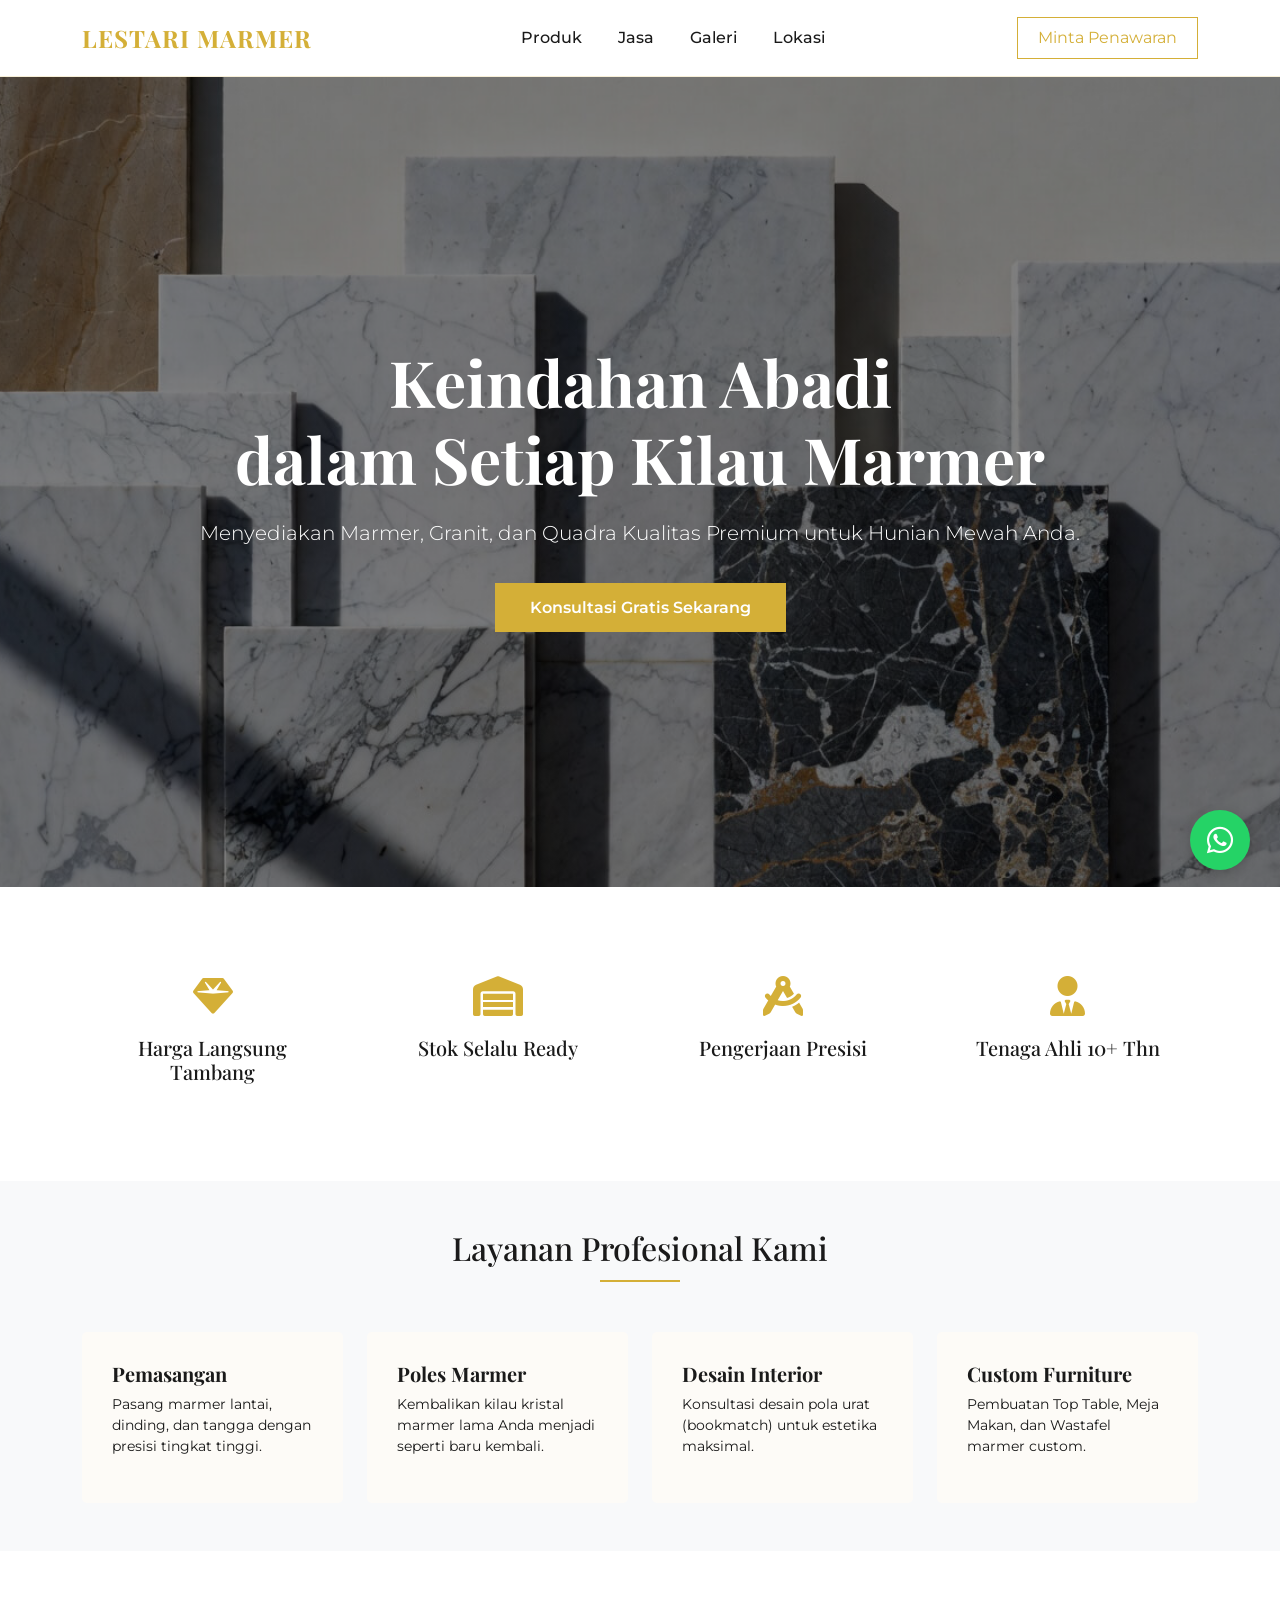
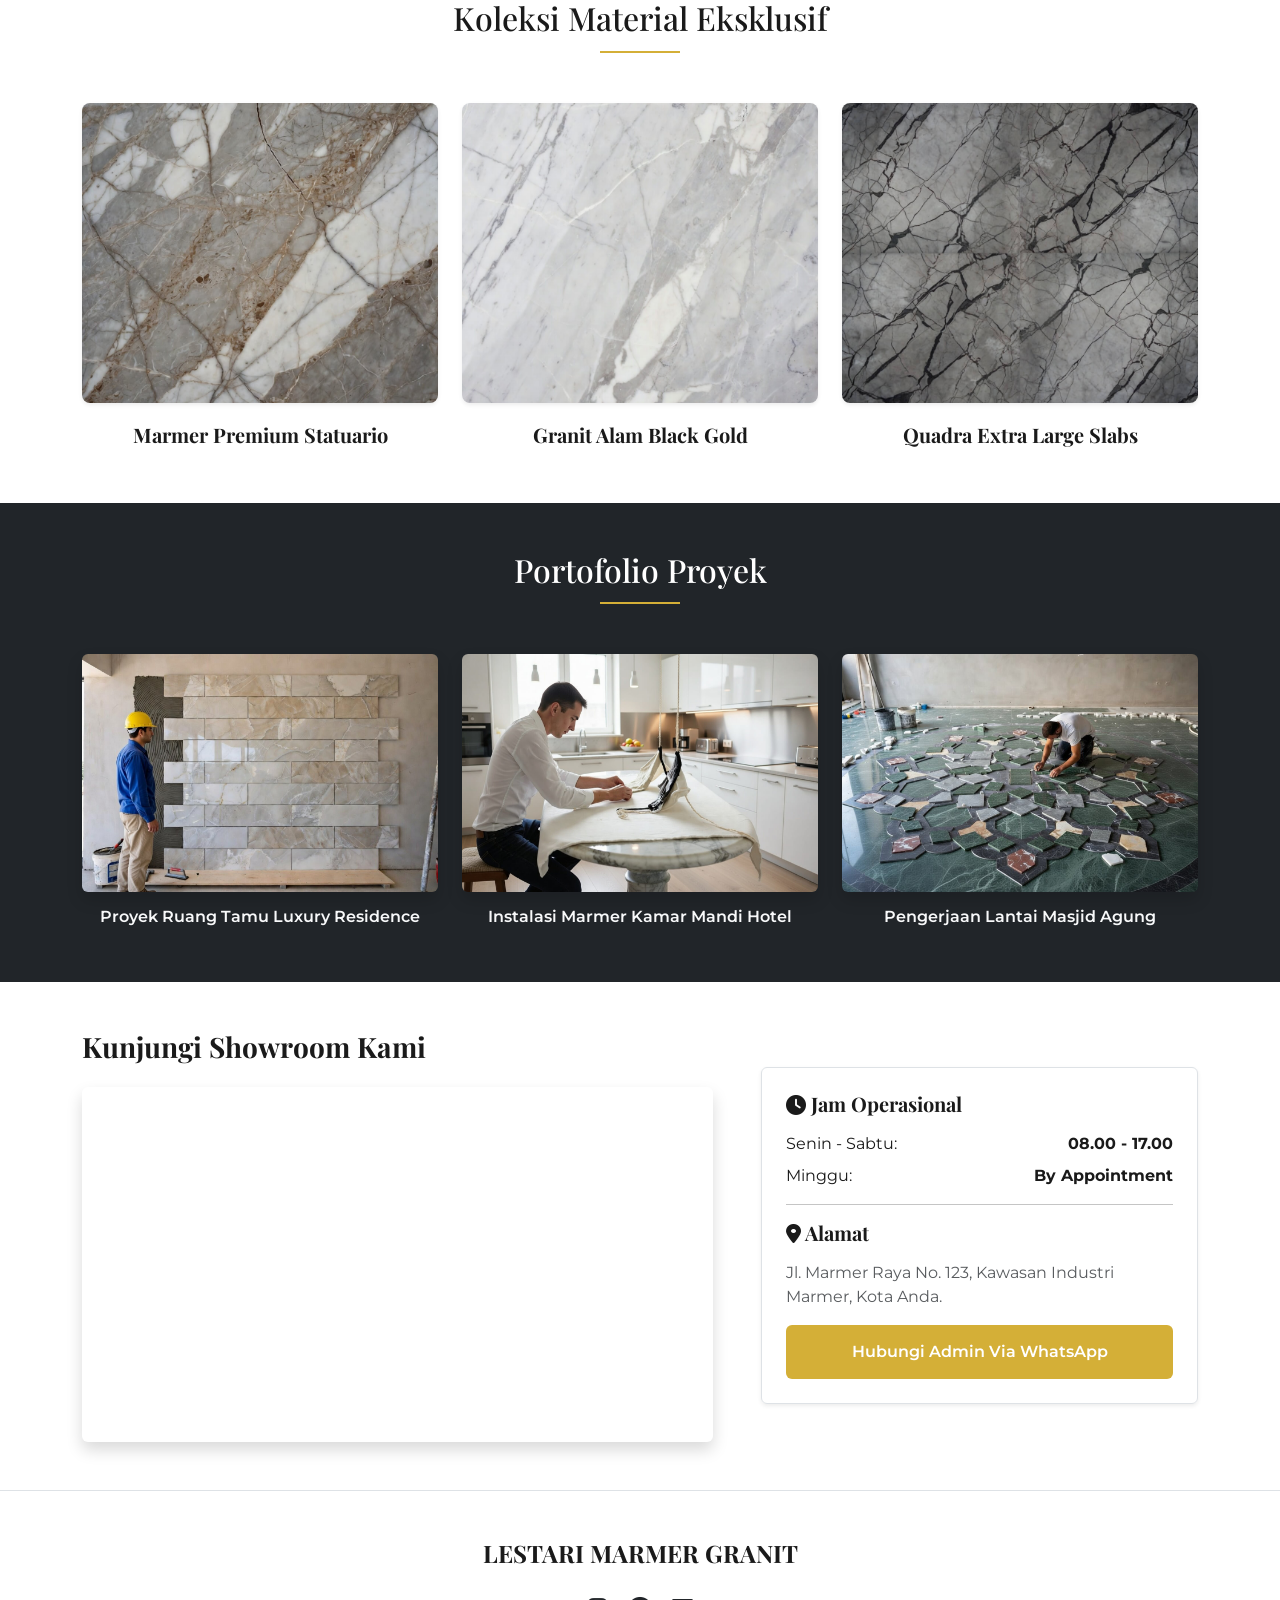
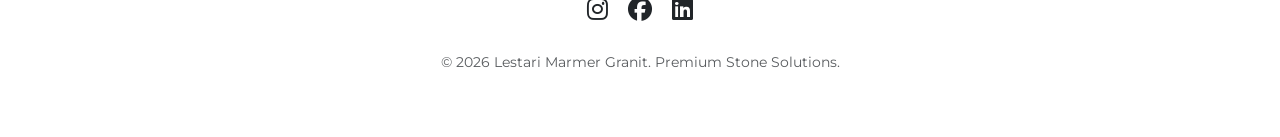
==== index.html @ e416b229 "Update index.html" ====
<!DOCTYPE html>
<html lang="id">
<head>
    <meta charset="UTF-8">
    <meta name="viewport" content="width=device-width, initial-scale=1.0">
    <title>Lestari Marmer Granit | Keindahan Abadi & Mewah</title>
    
    <link href="https://cdn.jsdelivr.net/npm/bootstrap@5.3.0/dist/css/bootstrap.min.css" rel="stylesheet">
    <link rel="stylesheet" href="https://cdnjs.cloudflare.com/ajax/libs/font-awesome/6.4.0/css/all.min.css">
    <link href="https://fonts.googleapis.com/css2?family=Montserrat:wght@300;400;600&family=Playfair+Display:wght@700&display=swap" rel="stylesheet">
    <link href="https://unpkg.com/aos@2.3.1/dist/aos.css" rel="stylesheet">

    <style>
        :root {
            --luxury-gold: #D4AF37;
            --soft-cream: #FDFBF7;
            --deep-dark: #1a1a1a;
            --text-gray: #555;
        }

        body {
            font-family: 'Montserrat', sans-serif;
            background-color: #fff;
            color: var(--deep-dark);
            scroll-behavior: smooth;
        }

        h1, h2, h3, h4, h5, .navbar-brand {
            font-family: 'Playfair Display', serif;
        }

        /* --- Navbar --- */
        .navbar {
            background: rgba(255, 255, 255, 0.95);
            border-bottom: 1px solid rgba(212, 175, 55, 0.2);
            padding: 15px 0;
        }
        .navbar-brand {
            font-size: 1.5rem;
            color: var(--luxury-gold) !important;
            letter-spacing: 1px;
        }
        .nav-link {
            font-weight: 500;
            color: var(--deep-dark) !important;
            margin: 0 10px;
            transition: 0.3s;
        }
        .nav-link:hover { color: var(--luxury-gold) !important; }
        .btn-gold-outline {
            border: 1px solid var(--luxury-gold);
            color: var(--luxury-gold);
            padding: 8px 20px;
            transition: 0.3s;
            text-decoration: none;
        }
        .btn-gold-outline:hover {
            background: var(--luxury-gold);
            color: white;
        }

        /* --- Hero Section --- */
        .hero {
            height: 90vh;
            background: linear-gradient(rgba(0,0,0,0.5), rgba(0,0,0,0.5)), url('hero-marmer.jpg');
            background-size: cover;
            background-position: center;
            display: flex;
            align-items: center;
            color: white;
        }
        .hero h1 { font-size: 4rem; margin-bottom: 20px; }
        .btn-gold {
            background: var(--luxury-gold);
            color: white;
            padding: 15px 35px;
            font-weight: 600;
            border: none;
            transition: 0.3s;
            text-decoration: none;
        }
        .btn-gold:hover { background: #b8962d; transform: translateY(-3px); }

        /* --- USP Section --- */
        .usp-card {
            padding: 40px 20px;
            text-align: center;
            border: 1px solid transparent;
            transition: 0.3s;
        }
        .usp-card i { font-size: 2.5rem; color: var(--luxury-gold); margin-bottom: 20px; }
        .usp-card:hover { border: 1px solid var(--luxury-gold); background: var(--soft-cream); }

        /* --- Products & Services --- */
        .section-title { position: relative; padding-bottom: 15px; margin-bottom: 50px; }
        .section-title::after {
            content: '';
            position: absolute;
            bottom: 0; left: 50%;
            transform: translateX(-50%);
            width: 80px; height: 2px;
            background: var(--luxury-gold);
        }
        .service-box {
            background: var(--soft-cream);
            padding: 30px;
            border-radius: 5px;
            height: 100%;
        }

        /* --- Gallery & Products Styles --- */
        .gallery-item {
            position: relative;
            overflow: hidden;
            border-radius: 8px;
        }
        .gallery-item img { transition: 0.5s; width: 100%; height: 300px; object-fit: cover; }
        .gallery-item:hover img { transform: scale(1.1); }
        .gallery-overlay {
            position: absolute;
            top: 0; left: 0; width: 100%; height: 100%;
            background: rgba(212, 175, 55, 0.5);
            display: flex; align-items: center; justify-content: center;
            opacity: 0; transition: 0.3s; color: white;
        }
        .gallery-item:hover .gallery-overlay { opacity: 1; }

        /* New Styles for Captions below images */
        .img-caption {
            text-align: center;
            margin-top: 20px;
            font-weight: 700;
            color: var(--deep-dark);
        }
        .portfolio-caption {
            text-align: center;
            margin-top: 15px;
            font-weight: 600;
            color: var(--text-gray);
            font-family: 'Montserrat', sans-serif; /* Keep portfolio titles simpler */
        }

        /* --- Floating WA --- */
        .float-wa {
            position: fixed;
            bottom: 30px; right: 30px;
            background: #25d366;
            color: white;
            width: 60px; height: 60px;
            border-radius: 50%;
            display: flex; align-items: center; justify-content: center;
            font-size: 30px; z-index: 1000;
            box-shadow: 0 4px 12px rgba(0,0,0,0.2);
            text-decoration: none;
        }

        @media (max-width: 768px) {
            .hero h1 { font-size: 2.5rem; }
        }
    </style>
</head>
<body>

    <nav class="navbar navbar-expand-lg sticky-top">
        <div class="container">
            <a class="navbar-brand fw-bold" href="#">LESTARI MARMER</a>
            <button class="navbar-toggler" type="button" data-bs-toggle="collapse" data-bs-target="#navbarNav">
                <span class="navbar-toggler-icon"></span>
            </button>
            <div class="collapse navbar-collapse" id="navbarNav">
                <ul class="navbar-nav mx-auto">
                    <li class="nav-item"><a class="nav-link" href="#produk">Produk</a></li>
                    <li class="nav-item"><a class="nav-link" href="#jasa">Jasa</a></li>
                    <li class="nav-item"><a class="nav-link" href="#galeri">Galeri</a></li>
                    <li class="nav-item"><a class="nav-link" href="#lokasi">Lokasi</a></li>
                </ul>
                <a href="https://wa.me/6281319086883?text=Halo+Lestari+Marmer,+saya+ingin+minta+penawaran." class="btn-gold-outline">Minta Penawaran</a>
            </div>
        </div>
    </nav>

    <header class="hero text-center">
        <div class="container" data-aos="fade-up">
            <h1 class="fw-bold">Keindahan Abadi <br> dalam Setiap Kilau Marmer</h1>
            <p class="lead mb-5">Menyediakan Marmer, Granit, dan Quadra Kualitas Premium untuk Hunian Mewah Anda.</p>
            <a href="https://wa.me/6281319086883?text=Halo+Lestari+Marmer,+saya+ingin+konsultasi+gratis." class="btn-gold">Konsultasi Gratis Sekarang</a>
        </div>
    </header>

    <section class="py-5">
        <div class="container">
            <div class="row g-4">
                <div class="col-md-3" data-aos="fade-up" data-aos-delay="100">
                    <div class="usp-card">
                        <i class="fa-solid fa-gem"></i>
                        <h5>Harga Langsung Tambang</h5>
                    </div>
                </div>
                <div class="col-md-3" data-aos="fade-up" data-aos-delay="200">
                    <div class="usp-card">
                        <i class="fa-solid fa-warehouse"></i>
                        <h5>Stok Selalu Ready</h5>
                    </div>
                </div>
                <div class="col-md-3" data-aos="fade-up" data-aos-delay="300">
                    <div class="usp-card">
                        <i class="fa-solid fa-compass-drafting"></i>
                        <h5>Pengerjaan Presisi</h5>
                    </div>
                </div>
                <div class="col-md-3" data-aos="fade-up" data-aos-delay="400">
                    <div class="usp-card">
                        <i class="fa-solid fa-user-tie"></i>
                        <h5>Tenaga Ahli 10+ Thn</h5>
                    </div>
                </div>
            </div>
        </div>
    </section>

    <section id="jasa" class="py-5 bg-light">
        <div class="container text-center">
            <h2 class="section-title">Layanan Profesional Kami</h2>
            <div class="row g-4 text-start">
                <div class="col-md-6 col-lg-3" data-aos="zoom-in">
                    <div class="service-box">
                        <h5 class="fw-bold text-gold">Pemasangan</h5>
                        <p class="small">Pasang marmer lantai, dinding, dan tangga dengan presisi tingkat tinggi.</p>
                    </div>
                </div>
                <div class="col-md-6 col-lg-3" data-aos="zoom-in" data-aos-delay="100">
                    <div class="service-box">
                        <h5 class="fw-bold">Poles Marmer</h5>
                        <p class="small">Kembalikan kilau kristal marmer lama Anda menjadi seperti baru kembali.</p>
                    </div>
                </div>
                <div class="col-md-6 col-lg-3" data-aos="zoom-in" data-aos-delay="200">
                    <div class="service-box">
                        <h5 class="fw-bold">Desain Interior</h5>
                        <p class="small">Konsultasi desain pola urat (bookmatch) untuk estetika maksimal.</p>
                    </div>
                </div>
                <div class="col-md-6 col-lg-3" data-aos="zoom-in" data-aos-delay="300">
                    <div class="service-box">
                        <h5 class="fw-bold">Custom Furniture</h5>
                        <p class="small">Pembuatan Top Table, Meja Makan, dan Wastafel marmer custom.</p>
                    </div>
                </div>
            </div>
        </div>
    </section>

    <section id="produk" class="py-5">
        <div class="container text-center">
            <h2 class="section-title">Koleksi Material Eksklusif</h2>
            <div class="row g-4">
                <div class="col-md-4" data-aos="fade-up">
                    <div class="gallery-item shadow-sm">
                        <img src="marmer-1.jpg" alt="Marmer Statuario">
                        <div class="gallery-overlay"><i class="fa-solid fa-magnifying-glass-plus fa-2x"></i></div>
                    </div>
                    <h5 class="img-caption">Marmer Premium Statuario</h5>
                </div>
                <div class="col-md-4" data-aos="fade-up" data-aos-delay="100">
                    <div class="gallery-item shadow-sm">
                        <img src="granit-1.jpg" alt="Granit Black Gold">
                        <div class="gallery-overlay"><i class="fa-solid fa-magnifying-glass-plus fa-2x"></i></div>
                    </div>
                    <h5 class="img-caption">Granit Alam Black Gold</h5>
                </div>
                <div class="col-md-4" data-aos="fade-up" data-aos-delay="200">
                    <div class="gallery-item shadow-sm">
                        <img src="quadra-1.jpg" alt="Quadra Big Slab">
                        <div class="gallery-overlay"><i class="fa-solid fa-magnifying-glass-plus fa-2x"></i></div>
                    </div>
                    <h5 class="img-caption">Quadra Extra Large Slabs</h5>
                </div>
            </div>
        </div>
    </section>

    <section id="galeri" class="py-5 bg-dark text-white">
        <div class="container text-center">
            <h2 class="section-title text-white">Portofolio Proyek</h2>
            <div class="row g-4">
                <div class="col-md-4">
                    <img src="proyek-1.jpg" class="img-fluid rounded shadow" alt="Ruang Tamu Luxury">
                    <h6 class="portfolio-caption text-light">Proyek Ruang Tamu Luxury Residence</h6>
                </div>
                <div class="col-md-4">
                    <img src="proyek-2.jpg" class="img-fluid rounded shadow" alt="Kamar Mandi Hotel">
                    <h6 class="portfolio-caption text-light">Instalasi Marmer Kamar Mandi Hotel</h6>
                </div>
                <div class="col-md-4">
                    <img src="proyek-3.jpg" class="img-fluid rounded shadow" alt="Lantai Masjid Agung">
                    <h6 class="portfolio-caption text-light">Pengerjaan Lantai Masjid Agung</h6>
                </div>
            </div>
        </div>
    </section>

    <section id="lokasi" class="py-5">
        <div class="container">
            <div class="row g-5 align-items-center">
                <div class="col-lg-7">
                    <h3 class="fw-bold mb-4">Kunjungi Showroom Kami</h3>
                    <div class="ratio ratio-16x9 shadow rounded">
                        <iframe src="https://www.google.com/maps/embed?pb=!1m18!1m12!1m3!1d126917.39126487042!2d106.8271528!3d-6.229728!2m3!1f0!2f0!3f0!3m2!1i1024!2i768!4f13.1!3m3!1m2!1s0x0%3A0x0!2zNsKwMTMnNDcuMCJTIDEwNsKwNDknMzcuNyJF!5e0!3m2!1sid!2sid!4v1620000000000" style="border:0;" allowfullscreen="" loading="lazy"></iframe>
                    </div>
                </div>
                <div class="col-lg-5">
                    <div class="p-4 border rounded shadow-sm">
                        <h5 class="fw-bold mb-3"><i class="fa-solid fa-clock text-gold"></i> Jam Operasional</h5>
                        <ul class="list-unstyled">
                            <li class="d-flex justify-content-between mb-2"><span>Senin - Sabtu:</span> <strong>08.00 - 17.00</strong></li>
                            <li class="d-flex justify-content-between"><span>Minggu:</span> <strong>By Appointment</strong></li>
                        </ul>
                        <hr>
                        <h5 class="fw-bold mb-3"><i class="fa-solid fa-location-dot text-gold"></i> Alamat</h5>
                        <p class="text-muted">Jl. Marmer Raya No. 123, Kawasan Industri Marmer, Kota Anda.</p>
                        <a href="https://wa.me/6281319086883" class="btn btn-gold w-100">Hubungi Admin Via WhatsApp</a>
                    </div>
                </div>
            </div>
        </div>
    </section>

    <footer class="py-5 border-top text-center">
        <div class="container">
            <h4 class="fw-bold mb-4">LESTARI MARMER GRANIT</h4>
            <div class="mb-4">
                <a href="#" class="text-dark mx-2 fs-4"><i class="fa-brands fa-instagram"></i></a>
                <a href="#" class="text-dark mx-2 fs-4"><i class="fa-brands fa-facebook"></i></a>
                <a href="#" class="text-dark mx-2 fs-4"><i class="fa-brands fa-linkedin"></i></a>
            </div>
            <p class="text-muted small">© 2026 Lestari Marmer Granit. Premium Stone Solutions.</p>
        </div>
    </footer>

    <a href="https://wa.me/6281319086883?text=Halo+Lestari+Marmer,+saya+ingin+tanya+estimasi+harga." class="float-wa">
        <i class="fa-brands fa-whatsapp"></i>
    </a>

    <script src="https://cdn.jsdelivr.net/npm/bootstrap@5.3.0/dist/js/bootstrap.bundle.min.js"></script>
    <script src="https://unpkg.com/aos@2.3.1/dist/aos.js"></script>
    <script>
        AOS.init({ duration: 1000, once: true });
    </script>
</body>

</html>
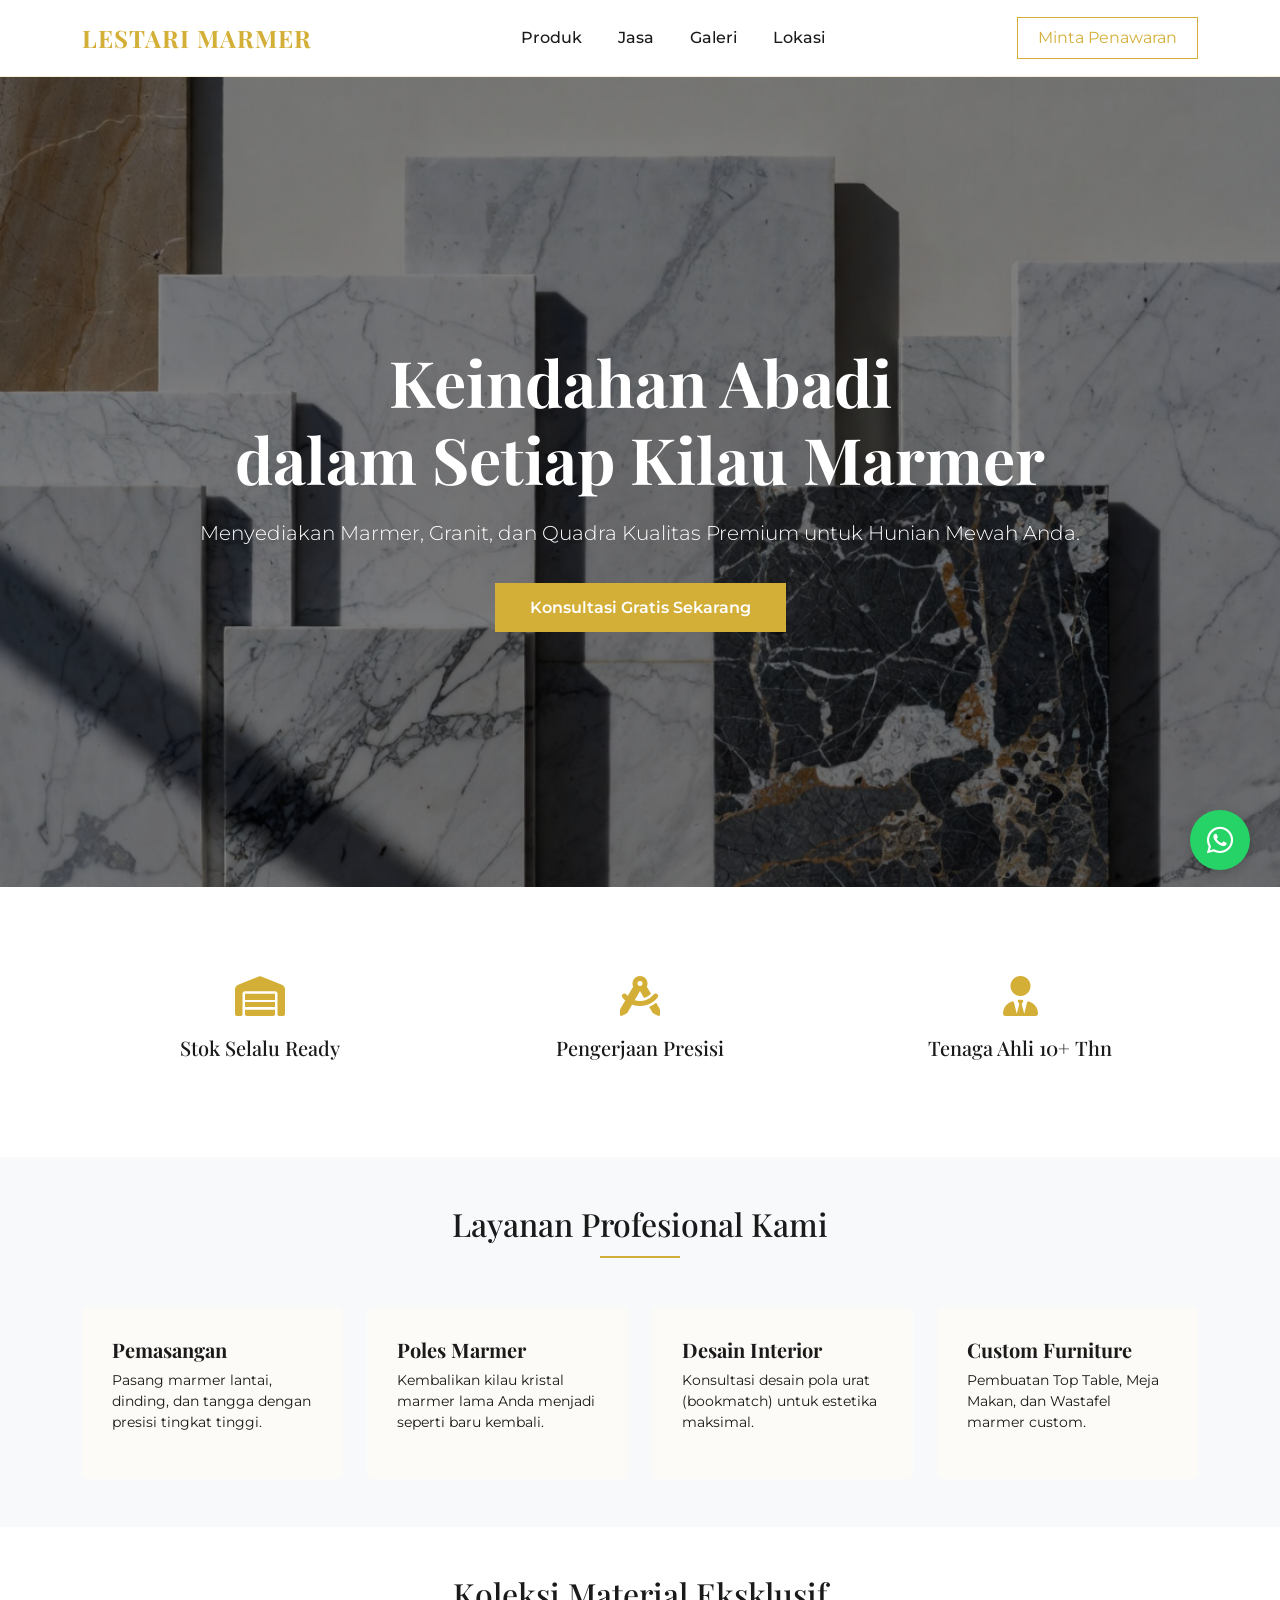
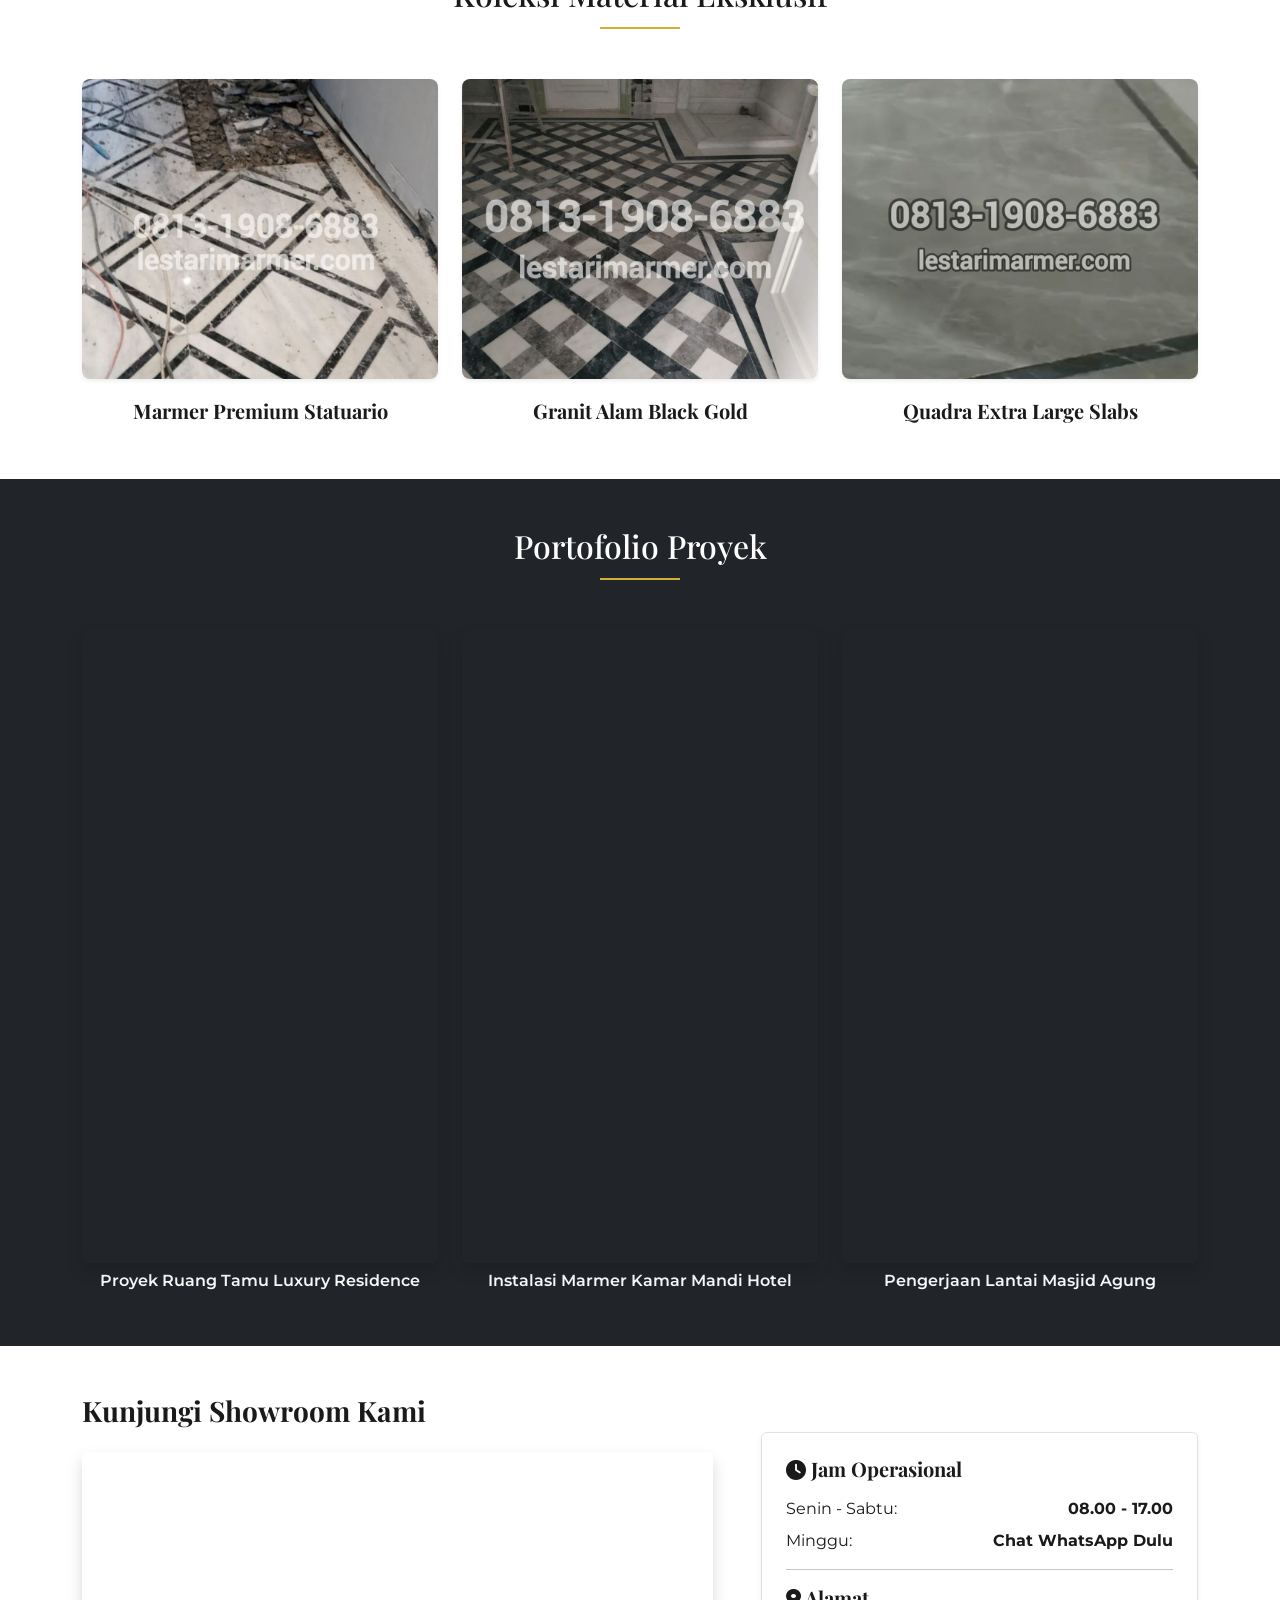
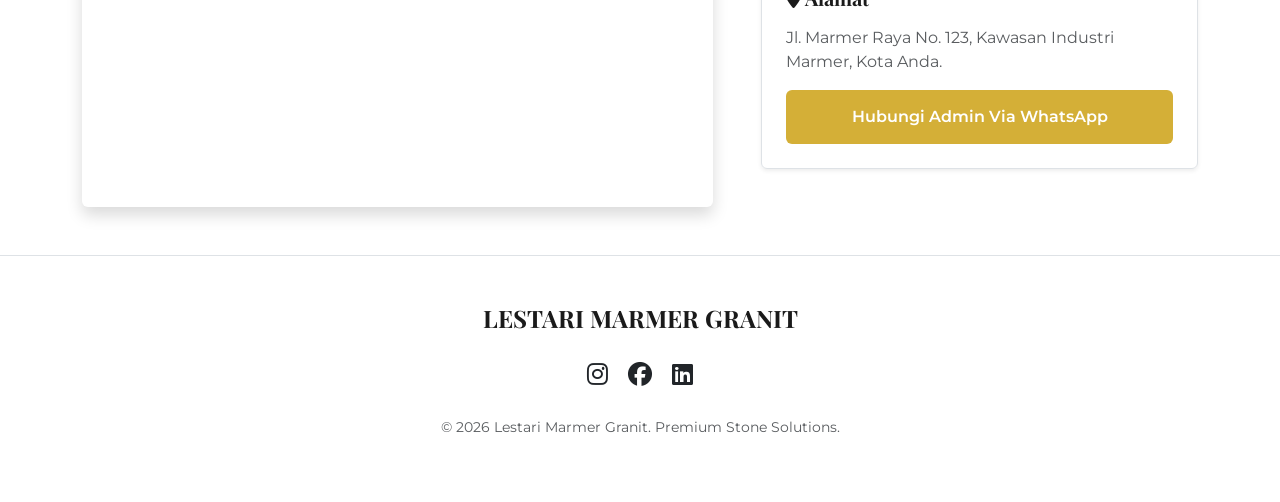
==== commit 47a92f29: "ubah image dan video" ====
--- a/index.html
+++ b/index.html
@@ -124,6 +124,10 @@
             opacity: 0; transition: 0.3s; color: white;
         }
         .gallery-item:hover .gallery-overlay { opacity: 1; }
+
+        .ratio-9x16 {
+            --bs-aspect-ratio: 177.7777777778%; /* 16/9 * 100, jadi portrait 9:16 */
+        }
 
         /* New Styles for Captions below images */
         .img-caption {
@@ -190,25 +194,19 @@
     <section class="py-5">
         <div class="container">
             <div class="row g-4">
-                <div class="col-md-3" data-aos="fade-up" data-aos-delay="100">
-                    <div class="usp-card">
-                        <i class="fa-solid fa-gem"></i>
-                        <h5>Harga Langsung Tambang</h5>
-                    </div>
-                </div>
-                <div class="col-md-3" data-aos="fade-up" data-aos-delay="200">
+                <div class="col-md-4" data-aos="fade-up" data-aos-delay="200">
                     <div class="usp-card">
                         <i class="fa-solid fa-warehouse"></i>
                         <h5>Stok Selalu Ready</h5>
                     </div>
                 </div>
-                <div class="col-md-3" data-aos="fade-up" data-aos-delay="300">
+                <div class="col-md-4" data-aos="fade-up" data-aos-delay="300">
                     <div class="usp-card">
                         <i class="fa-solid fa-compass-drafting"></i>
                         <h5>Pengerjaan Presisi</h5>
                     </div>
                 </div>
-                <div class="col-md-3" data-aos="fade-up" data-aos-delay="400">
+                <div class="col-md-4" data-aos="fade-up" data-aos-delay="400">
                     <div class="usp-card">
                         <i class="fa-solid fa-user-tie"></i>
                         <h5>Tenaga Ahli 10+ Thn</h5>
@@ -284,16 +282,42 @@
             <h2 class="section-title text-white">Portofolio Proyek</h2>
             <div class="row g-4">
                 <div class="col-md-4">
-                    <img src="proyek-1.jpg" class="img-fluid rounded shadow" alt="Ruang Tamu Luxury">
-                    <h6 class="portfolio-caption text-light">Proyek Ruang Tamu Luxury Residence</h6>
-                </div>
+                    <div class="ratio ratio-9x16 rounded shadow overflow-hidden">
+                    <iframe
+                        src="https://www.youtube.com/embed/DUYozdKxH3I?si=NW46Ic-Mu9ExD5z3"
+                        title="Proyek Ruang Tamu Luxury"
+                        allowfullscreen
+                    ></iframe>
+                    </div>
+                    <h6 class="portfolio-caption text-light mt-2">
+                    Proyek Ruang Tamu Luxury Residence
+                    </h6>
+                </div>
+
                 <div class="col-md-4">
-                    <img src="proyek-2.jpg" class="img-fluid rounded shadow" alt="Kamar Mandi Hotel">
-                    <h6 class="portfolio-caption text-light">Instalasi Marmer Kamar Mandi Hotel</h6>
-                </div>
+                    <div class="ratio ratio-9x16 rounded shadow overflow-hidden">
+                    <iframe
+                        src="https://www.youtube.com/embed/tbKhT0G9I20?si=7tlhmShtRUvPHaXO"
+                        title="Instalasi Marmer Kamar Mandi Hotel"
+                        allowfullscreen
+                    ></iframe>
+                    </div>
+                    <h6 class="portfolio-caption text-light mt-2">
+                    Instalasi Marmer Kamar Mandi Hotel
+                    </h6>
+                </div>
+
                 <div class="col-md-4">
-                    <img src="proyek-3.jpg" class="img-fluid rounded shadow" alt="Lantai Masjid Agung">
-                    <h6 class="portfolio-caption text-light">Pengerjaan Lantai Masjid Agung</h6>
+                    <div class="ratio ratio-9x16 rounded shadow overflow-hidden">
+                    <iframe
+                        src="https://www.youtube.com/embed/Y7kXyWqg078?si=mw3KRsaGmwjF_W52"
+                        title="Pengerjaan Lantai Masjid Agung"
+                        allowfullscreen
+                    ></iframe>
+                    </div>
+                    <h6 class="portfolio-caption text-light mt-2">
+                    Pengerjaan Lantai Masjid Agung
+                    </h6>
                 </div>
             </div>
         </div>
@@ -313,7 +337,7 @@
                         <h5 class="fw-bold mb-3"><i class="fa-solid fa-clock text-gold"></i> Jam Operasional</h5>
                         <ul class="list-unstyled">
                             <li class="d-flex justify-content-between mb-2"><span>Senin - Sabtu:</span> <strong>08.00 - 17.00</strong></li>
-                            <li class="d-flex justify-content-between"><span>Minggu:</span> <strong>By Appointment</strong></li>
+                            <li class="d-flex justify-content-between"><span>Minggu:</span> <strong>Chat WhatsApp Dulu</strong></li>
                         </ul>
                         <hr>
                         <h5 class="fw-bold mb-3"><i class="fa-solid fa-location-dot text-gold"></i> Alamat</h5>
@@ -347,5 +371,4 @@
         AOS.init({ duration: 1000, once: true });
     </script>
 </body>
-
-</html>
+</html>
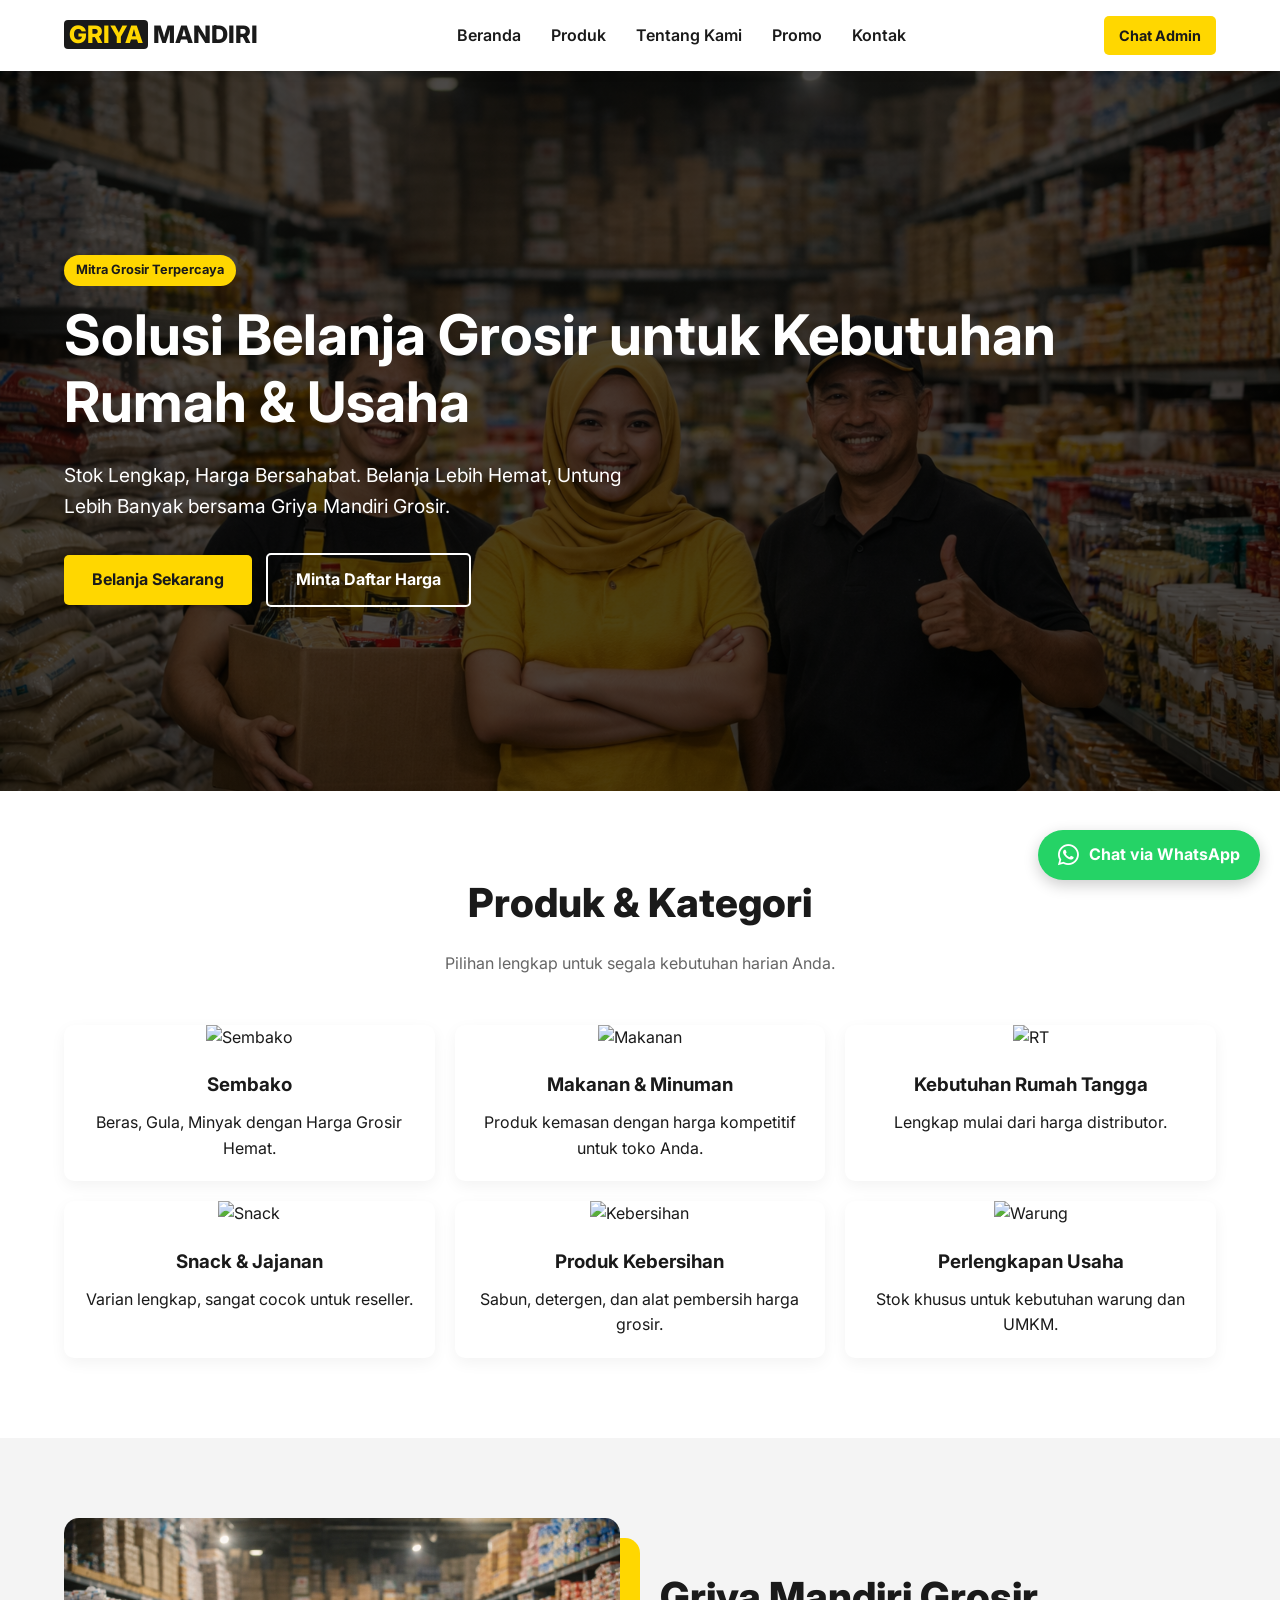
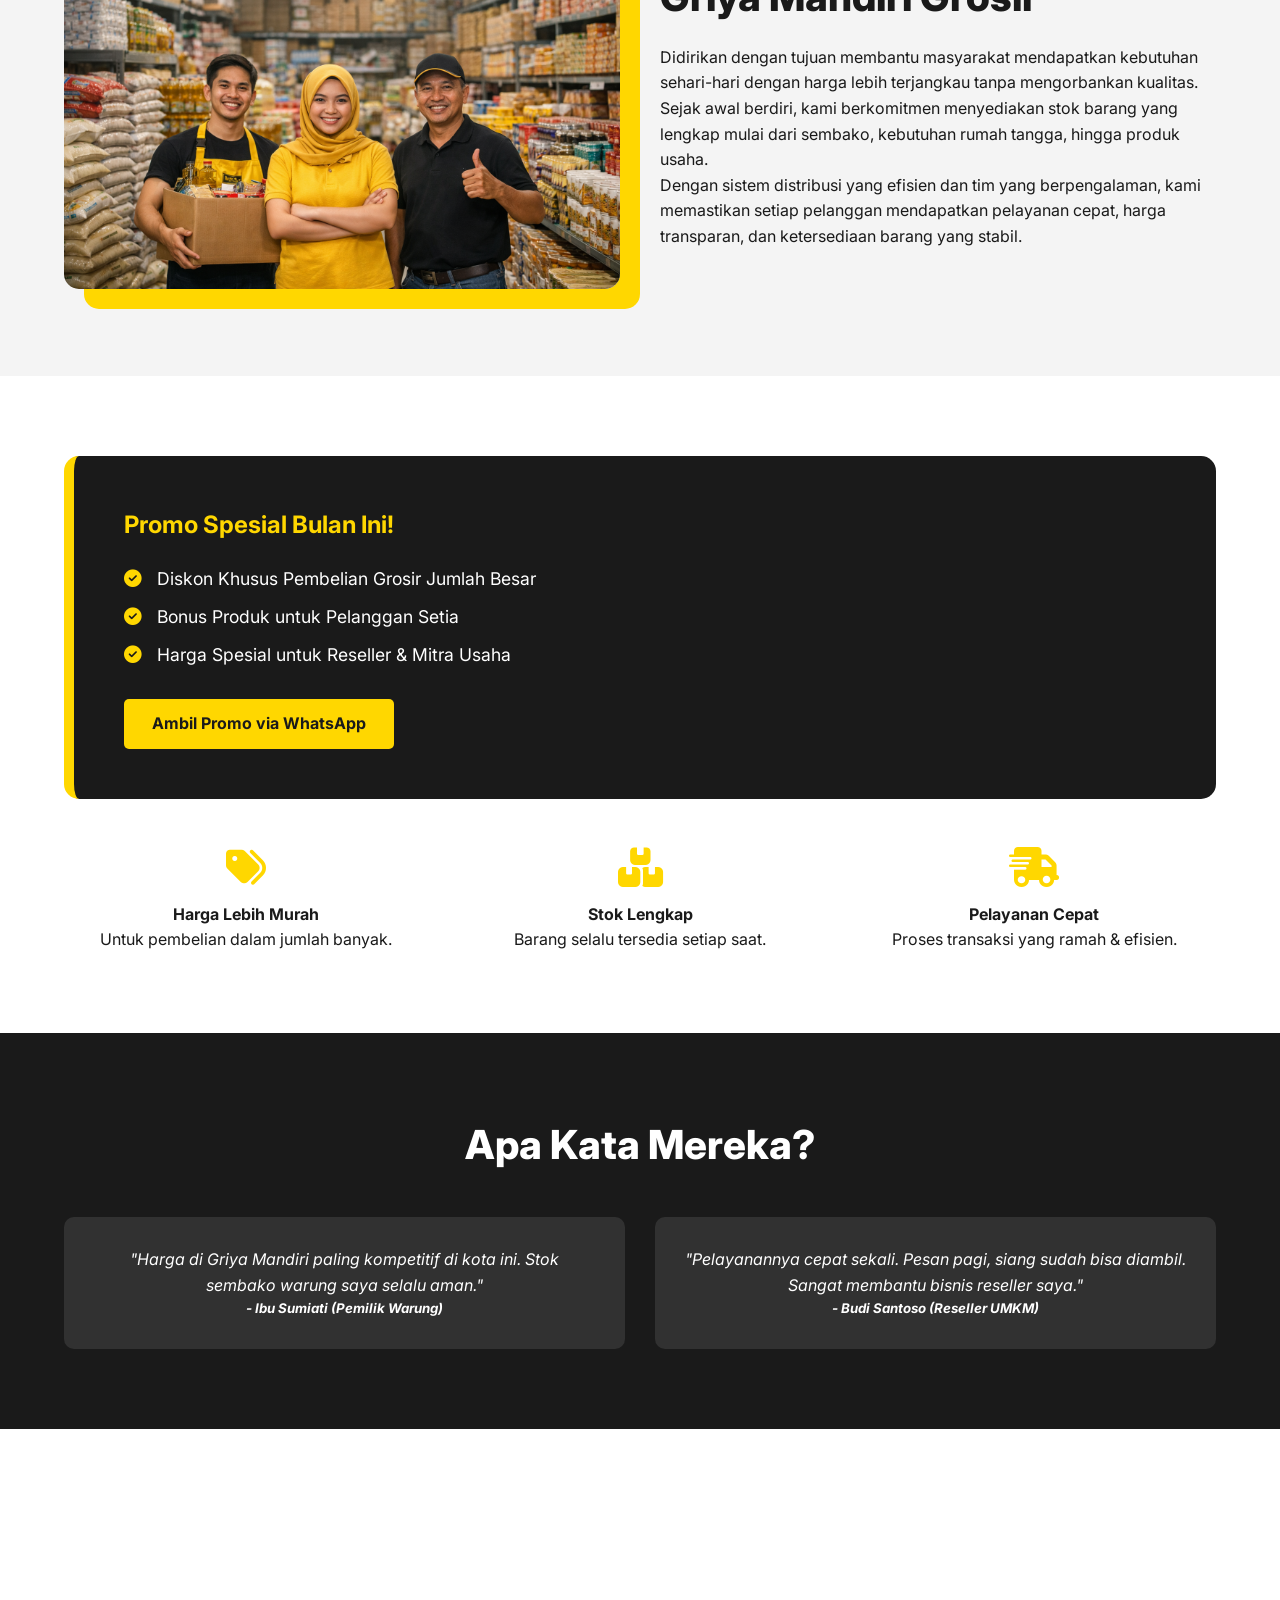
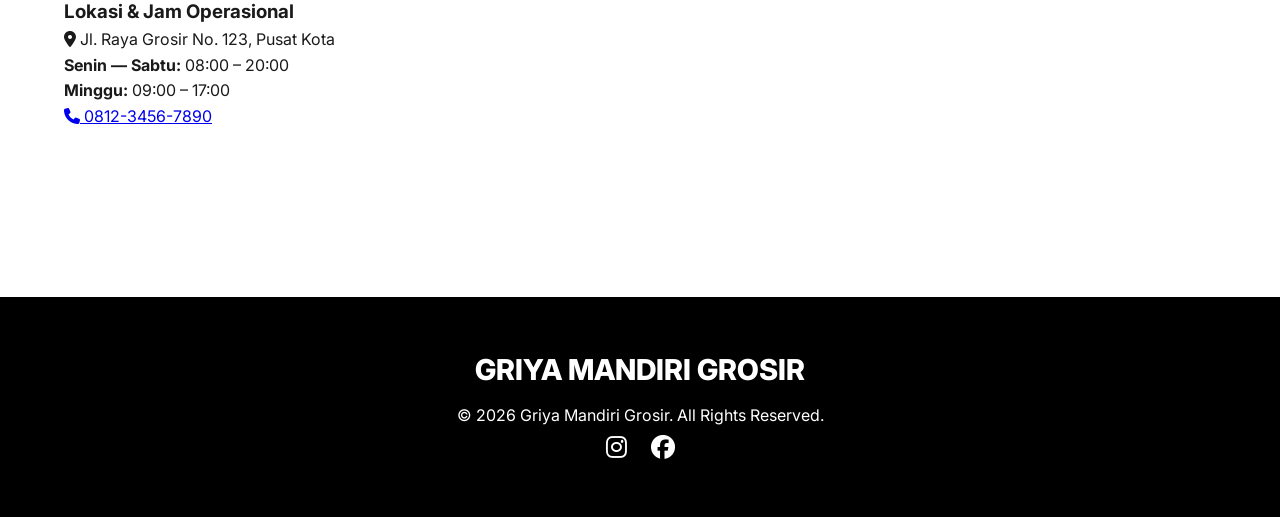
==== commit dd4ea930: "update" ====
--- a/index.html
+++ b/index.html
@@ -3,372 +3,206 @@
 <head>
     <meta charset="UTF-8">
     <meta name="viewport" content="width=device-width, initial-scale=1.0">
-    <title>Lestari Marmer Granit | Keindahan Abadi & Mewah</title>
-    
-    <link href="https://cdn.jsdelivr.net/npm/bootstrap@5.3.0/dist/css/bootstrap.min.css" rel="stylesheet">
+    <title>Griya Mandiri Grosir | Belanja Lebih Hemat, Untung Lebih Banyak!</title>
+    <link rel="stylesheet" href="style.css">
     <link rel="stylesheet" href="https://cdnjs.cloudflare.com/ajax/libs/font-awesome/6.4.0/css/all.min.css">
-    <link href="https://fonts.googleapis.com/css2?family=Montserrat:wght@300;400;600&family=Playfair+Display:wght@700&display=swap" rel="stylesheet">
-    <link href="https://unpkg.com/aos@2.3.1/dist/aos.css" rel="stylesheet">
-
-    <style>
-        :root {
-            --luxury-gold: #D4AF37;
-            --soft-cream: #FDFBF7;
-            --deep-dark: #1a1a1a;
-            --text-gray: #555;
-        }
-
-        body {
-            font-family: 'Montserrat', sans-serif;
-            background-color: #fff;
-            color: var(--deep-dark);
-            scroll-behavior: smooth;
-        }
-
-        h1, h2, h3, h4, h5, .navbar-brand {
-            font-family: 'Playfair Display', serif;
-        }
-
-        /* --- Navbar --- */
-        .navbar {
-            background: rgba(255, 255, 255, 0.95);
-            border-bottom: 1px solid rgba(212, 175, 55, 0.2);
-            padding: 15px 0;
-        }
-        .navbar-brand {
-            font-size: 1.5rem;
-            color: var(--luxury-gold) !important;
-            letter-spacing: 1px;
-        }
-        .nav-link {
-            font-weight: 500;
-            color: var(--deep-dark) !important;
-            margin: 0 10px;
-            transition: 0.3s;
-        }
-        .nav-link:hover { color: var(--luxury-gold) !important; }
-        .btn-gold-outline {
-            border: 1px solid var(--luxury-gold);
-            color: var(--luxury-gold);
-            padding: 8px 20px;
-            transition: 0.3s;
-            text-decoration: none;
-        }
-        .btn-gold-outline:hover {
-            background: var(--luxury-gold);
-            color: white;
-        }
-
-        /* --- Hero Section --- */
-        .hero {
-            height: 90vh;
-            background: linear-gradient(rgba(0,0,0,0.5), rgba(0,0,0,0.5)), url('hero-marmer.jpg');
-            background-size: cover;
-            background-position: center;
-            display: flex;
-            align-items: center;
-            color: white;
-        }
-        .hero h1 { font-size: 4rem; margin-bottom: 20px; }
-        .btn-gold {
-            background: var(--luxury-gold);
-            color: white;
-            padding: 15px 35px;
-            font-weight: 600;
-            border: none;
-            transition: 0.3s;
-            text-decoration: none;
-        }
-        .btn-gold:hover { background: #b8962d; transform: translateY(-3px); }
-
-        /* --- USP Section --- */
-        .usp-card {
-            padding: 40px 20px;
-            text-align: center;
-            border: 1px solid transparent;
-            transition: 0.3s;
-        }
-        .usp-card i { font-size: 2.5rem; color: var(--luxury-gold); margin-bottom: 20px; }
-        .usp-card:hover { border: 1px solid var(--luxury-gold); background: var(--soft-cream); }
-
-        /* --- Products & Services --- */
-        .section-title { position: relative; padding-bottom: 15px; margin-bottom: 50px; }
-        .section-title::after {
-            content: '';
-            position: absolute;
-            bottom: 0; left: 50%;
-            transform: translateX(-50%);
-            width: 80px; height: 2px;
-            background: var(--luxury-gold);
-        }
-        .service-box {
-            background: var(--soft-cream);
-            padding: 30px;
-            border-radius: 5px;
-            height: 100%;
-        }
-
-        /* --- Gallery & Products Styles --- */
-        .gallery-item {
-            position: relative;
-            overflow: hidden;
-            border-radius: 8px;
-        }
-        .gallery-item img { transition: 0.5s; width: 100%; height: 300px; object-fit: cover; }
-        .gallery-item:hover img { transform: scale(1.1); }
-        .gallery-overlay {
-            position: absolute;
-            top: 0; left: 0; width: 100%; height: 100%;
-            background: rgba(212, 175, 55, 0.5);
-            display: flex; align-items: center; justify-content: center;
-            opacity: 0; transition: 0.3s; color: white;
-        }
-        .gallery-item:hover .gallery-overlay { opacity: 1; }
-
-        .ratio-9x16 {
-            --bs-aspect-ratio: 177.7777777778%; /* 16/9 * 100, jadi portrait 9:16 */
-        }
-
-        /* New Styles for Captions below images */
-        .img-caption {
-            text-align: center;
-            margin-top: 20px;
-            font-weight: 700;
-            color: var(--deep-dark);
-        }
-        .portfolio-caption {
-            text-align: center;
-            margin-top: 15px;
-            font-weight: 600;
-            color: var(--text-gray);
-            font-family: 'Montserrat', sans-serif; /* Keep portfolio titles simpler */
-        }
-
-        /* --- Floating WA --- */
-        .float-wa {
-            position: fixed;
-            bottom: 30px; right: 30px;
-            background: #25d366;
-            color: white;
-            width: 60px; height: 60px;
-            border-radius: 50%;
-            display: flex; align-items: center; justify-content: center;
-            font-size: 30px; z-index: 1000;
-            box-shadow: 0 4px 12px rgba(0,0,0,0.2);
-            text-decoration: none;
-        }
-
-        @media (max-width: 768px) {
-            .hero h1 { font-size: 2.5rem; }
-        }
-    </style>
+    <link href="https://fonts.googleapis.com/css2?family=Inter:wght@400;600;700;800&display=swap" rel="stylesheet">
+
+    <script src="script.js"></script>
 </head>
 <body>
 
-    <nav class="navbar navbar-expand-lg sticky-top">
-        <div class="container">
-            <a class="navbar-brand fw-bold" href="#">LESTARI MARMER</a>
-            <button class="navbar-toggler" type="button" data-bs-toggle="collapse" data-bs-target="#navbarNav">
-                <span class="navbar-toggler-icon"></span>
-            </button>
-            <div class="collapse navbar-collapse" id="navbarNav">
-                <ul class="navbar-nav mx-auto">
-                    <li class="nav-item"><a class="nav-link" href="#produk">Produk</a></li>
-                    <li class="nav-item"><a class="nav-link" href="#jasa">Jasa</a></li>
-                    <li class="nav-item"><a class="nav-link" href="#galeri">Galeri</a></li>
-                    <li class="nav-item"><a class="nav-link" href="#lokasi">Lokasi</a></li>
-                </ul>
-                <a href="https://wa.me/6281319086883?text=Halo+Lestari+Marmer,+saya+ingin+minta+penawaran." class="btn-gold-outline">Minta Penawaran</a>
+    <nav class="navbar">
+        <div class="container nav-container">
+            <div class="logo">
+                <span class="logo-accent">GRIYA</span> MANDIRI
+            </div>
+            <div class="menu-toggle" id="mobile-menu">
+                <i class="fas fa-bars"></i>
+            </div>
+            <ul class="nav-links" id="nav-list">
+                <li><a href="#home">Beranda</a></li>
+                <li><a href="#produk">Produk</a></li>
+                <li><a href="#tentang">Tentang Kami</a></li>
+                <li><a href="#promo">Promo</a></li>
+                <li><a href="#kontak">Kontak</a></li>
+            </ul>
+            <div class="nav-cta">
+                <a href="https://wa.me/6281234567890" class="btn btn-primary-sm">Chat Admin</a>
             </div>
         </div>
     </nav>
 
-    <header class="hero text-center">
-        <div class="container" data-aos="fade-up">
-            <h1 class="fw-bold">Keindahan Abadi <br> dalam Setiap Kilau Marmer</h1>
-            <p class="lead mb-5">Menyediakan Marmer, Granit, dan Quadra Kualitas Premium untuk Hunian Mewah Anda.</p>
-            <a href="https://wa.me/6281319086883?text=Halo+Lestari+Marmer,+saya+ingin+konsultasi+gratis." class="btn-gold">Konsultasi Gratis Sekarang</a>
-        </div>
-    </header>
-
-    <section class="py-5">
-        <div class="container">
-            <div class="row g-4">
-                <div class="col-md-4" data-aos="fade-up" data-aos-delay="200">
-                    <div class="usp-card">
-                        <i class="fa-solid fa-warehouse"></i>
-                        <h5>Stok Selalu Ready</h5>
-                    </div>
-                </div>
-                <div class="col-md-4" data-aos="fade-up" data-aos-delay="300">
-                    <div class="usp-card">
-                        <i class="fa-solid fa-compass-drafting"></i>
-                        <h5>Pengerjaan Presisi</h5>
-                    </div>
-                </div>
-                <div class="col-md-4" data-aos="fade-up" data-aos-delay="400">
-                    <div class="usp-card">
-                        <i class="fa-solid fa-user-tie"></i>
-                        <h5>Tenaga Ahli 10+ Thn</h5>
-                    </div>
-                </div>
-            </div>
-        </div>
-    </section>
-
-    <section id="jasa" class="py-5 bg-light">
+    <section id="home" class="hero" style="background: linear-gradient(rgba(0,0,0,0.7), rgba(0,0,0,0.7)), url('1.png') center/cover;">
+        <div class="container">
+            <div class="hero-content">
+                <span class="badge">Mitra Grosir Terpercaya</span>
+                <h1>Solusi Belanja Grosir untuk Kebutuhan Rumah & Usaha</h1>
+                <p>Stok Lengkap, Harga Bersahabat. Belanja Lebih Hemat, Untung Lebih Banyak bersama Griya Mandiri Grosir.</p>
+                <div class="hero-btns">
+                    <a href="https://wa.me/6281234567890" class="btn btn-primary">Belanja Sekarang</a>
+                    <a href="https://wa.me/6281234567890?text=Halo%20Griya%20Mandiri,%20boleh%20minta%20daftar%20harganya?" class="btn btn-outline">Minta Daftar Harga</a>
+                </div>
+            </div>
+        </div>
+    </section>
+
+    <section id="produk" class="section">
         <div class="container text-center">
-            <h2 class="section-title">Layanan Profesional Kami</h2>
-            <div class="row g-4 text-start">
-                <div class="col-md-6 col-lg-3" data-aos="zoom-in">
-                    <div class="service-box">
-                        <h5 class="fw-bold text-gold">Pemasangan</h5>
-                        <p class="small">Pasang marmer lantai, dinding, dan tangga dengan presisi tingkat tinggi.</p>
-                    </div>
-                </div>
-                <div class="col-md-6 col-lg-3" data-aos="zoom-in" data-aos-delay="100">
-                    <div class="service-box">
-                        <h5 class="fw-bold">Poles Marmer</h5>
-                        <p class="small">Kembalikan kilau kristal marmer lama Anda menjadi seperti baru kembali.</p>
-                    </div>
-                </div>
-                <div class="col-md-6 col-lg-3" data-aos="zoom-in" data-aos-delay="200">
-                    <div class="service-box">
-                        <h5 class="fw-bold">Desain Interior</h5>
-                        <p class="small">Konsultasi desain pola urat (bookmatch) untuk estetika maksimal.</p>
-                    </div>
-                </div>
-                <div class="col-md-6 col-lg-3" data-aos="zoom-in" data-aos-delay="300">
-                    <div class="service-box">
-                        <h5 class="fw-bold">Custom Furniture</h5>
-                        <p class="small">Pembuatan Top Table, Meja Makan, dan Wastafel marmer custom.</p>
-                    </div>
-                </div>
-            </div>
-        </div>
-    </section>
-
-    <section id="produk" class="py-5">
+            <h2 class="section-title">Produk & Kategori</h2>
+            <p class="section-subtitle">Pilihan lengkap untuk segala kebutuhan harian Anda.</p>
+            
+            <div class="grid-cards">
+                <div class="card">
+                    <img src="img/2.png" alt="Sembako" class="card-img">
+                    <div class="card-body">
+                        <h3>Sembako</h3>
+                        <p>Beras, Gula, Minyak dengan Harga Grosir Hemat.</p>
+                    </div>
+                </div>
+                <div class="card">
+                    <img src="img/3.png" alt="Makanan" class="card-img">
+                    <div class="card-body">
+                        <h3>Makanan & Minuman</h3>
+                        <p>Produk kemasan dengan harga kompetitif untuk toko Anda.</p>
+                    </div>
+                </div>
+                <div class="card">
+                    <img src="img/4.png" alt="RT" class="card-img">
+                    <div class="card-body">
+                        <h3>Kebutuhan Rumah Tangga</h3>
+                        <p>Lengkap mulai dari harga distributor.</p>
+                    </div>
+                </div>
+                <div class="card">
+                    <img src="img/5.png" alt="Snack" class="card-img">
+                    <div class="card-body">
+                        <h3>Snack & Jajanan</h3>
+                        <p>Varian lengkap, sangat cocok untuk reseller.</p>
+                    </div>
+                </div>
+                <div class="card">
+                    <img src="img/6.png" alt="Kebersihan" class="card-img">
+                    <div class="card-body">
+                        <h3>Produk Kebersihan</h3>
+                        <p>Sabun, detergen, dan alat pembersih harga grosir.</p>
+                    </div>
+                </div>
+                <div class="card">
+                    <img src="img/7.png" alt="Warung" class="card-img">
+                    <div class="card-body">
+                        <h3>Perlengkapan Usaha</h3>
+                        <p>Stok khusus untuk kebutuhan warung dan UMKM.</p>
+                    </div>
+                </div>
+            </div>
+        </div>
+    </section>
+
+    <section id="tentang" class="section bg-light">
+        <div class="container">
+            <div class="flex-row">
+                <div class="flex-col">
+                    <img src="1.png" alt="Toko Kami" class="img-rounded">
+                </div>
+                <div class="flex-col">
+                    <h2 class="section-title text-left">Griya Mandiri Grosir</h2>
+                    <p>Didirikan dengan tujuan membantu masyarakat mendapatkan kebutuhan sehari-hari dengan harga lebih terjangkau tanpa mengorbankan kualitas.</p>
+                    <p>Sejak awal berdiri, kami berkomitmen menyediakan stok barang yang lengkap mulai dari sembako, kebutuhan rumah tangga, hingga produk usaha.</p>
+                    <p>Dengan sistem distribusi yang efisien dan tim yang berpengalaman, kami memastikan setiap pelanggan mendapatkan pelayanan cepat, harga transparan, dan ketersediaan barang yang stabil.</p>
+                </div>
+            </div>
+        </div>
+    </section>
+
+    <section id="promo" class="section">
+        <div class="container">
+            <div class="promo-box">
+                <div class="promo-content">
+                    <h2>Promo Spesial Bulan Ini!</h2>
+                    <ul>
+                        <li><i class="fas fa-check-circle"></i> Diskon Khusus Pembelian Grosir Jumlah Besar</li>
+                        <li><i class="fas fa-check-circle"></i> Bonus Produk untuk Pelanggan Setia</li>
+                        <li><i class="fas fa-check-circle"></i> Harga Spesial untuk Reseller & Mitra Usaha</li>
+                    </ul>
+                    <a href="https://wa.me/6281234567890" class="btn btn-primary">Ambil Promo via WhatsApp</a>
+                </div>
+            </div>
+
+            <div class="features-grid mt-5">
+                <div class="feature-item">
+                    <i class="fas fa-tags"></i>
+                    <h4>Harga Lebih Murah</h4>
+                    <p>Untuk pembelian dalam jumlah banyak.</p>
+                </div>
+                <div class="feature-item">
+                    <i class="fas fa-boxes-stacked"></i>
+                    <h4>Stok Lengkap</h4>
+                    <p>Barang selalu tersedia setiap saat.</p>
+                </div>
+                <div class="feature-item">
+                    <i class="fas fa-truck-fast"></i>
+                    <h4>Pelayanan Cepat</h4>
+                    <p>Proses transaksi yang ramah & efisien.</p>
+                </div>
+            </div>
+        </div>
+    </section>
+
+    <section class="section bg-dark text-white">
         <div class="container text-center">
-            <h2 class="section-title">Koleksi Material Eksklusif</h2>
-            <div class="row g-4">
-                <div class="col-md-4" data-aos="fade-up">
-                    <div class="gallery-item shadow-sm">
-                        <img src="marmer-1.jpg" alt="Marmer Statuario">
-                        <div class="gallery-overlay"><i class="fa-solid fa-magnifying-glass-plus fa-2x"></i></div>
-                    </div>
-                    <h5 class="img-caption">Marmer Premium Statuario</h5>
-                </div>
-                <div class="col-md-4" data-aos="fade-up" data-aos-delay="100">
-                    <div class="gallery-item shadow-sm">
-                        <img src="granit-1.jpg" alt="Granit Black Gold">
-                        <div class="gallery-overlay"><i class="fa-solid fa-magnifying-glass-plus fa-2x"></i></div>
-                    </div>
-                    <h5 class="img-caption">Granit Alam Black Gold</h5>
-                </div>
-                <div class="col-md-4" data-aos="fade-up" data-aos-delay="200">
-                    <div class="gallery-item shadow-sm">
-                        <img src="quadra-1.jpg" alt="Quadra Big Slab">
-                        <div class="gallery-overlay"><i class="fa-solid fa-magnifying-glass-plus fa-2x"></i></div>
-                    </div>
-                    <h5 class="img-caption">Quadra Extra Large Slabs</h5>
-                </div>
-            </div>
-        </div>
-    </section>
-
-    <section id="galeri" class="py-5 bg-dark text-white">
+            <h2 class="section-title text-white">Apa Kata Mereka?</h2>
+            <div class="testimonial-grid">
+                <div class="testimonial-card">
+                    <p>"Harga di Griya Mandiri paling kompetitif di kota ini. Stok sembako warung saya selalu aman."</p>
+                    <h5>- Ibu Sumiati (Pemilik Warung)</h5>
+                </div>
+                <div class="testimonial-card">
+                    <p>"Pelayanannya cepat sekali. Pesan pagi, siang sudah bisa diambil. Sangat membantu bisnis reseller saya."</p>
+                    <h5>- Budi Santoso (Reseller UMKM)</h5>
+                </div>
+            </div>
+        </div>
+    </section>
+
+    <section id="kontak" class="section">
+        <div class="container">
+            <div class="flex-row">
+                <div class="flex-col">
+                    <h3>Lokasi & Jam Operasional</h3>
+                    <p><i class="fas fa-location-dot"></i> Jl. Raya Grosir No. 123, Pusat Kota</p>
+                    <div class="hours">
+                        <p><strong>Senin — Sabtu:</strong> 08:00 – 20:00</p>
+                        <p><strong>Minggu:</strong> 09:00 – 17:00</p>
+                    </div>
+                    <div class="contact-links">
+                        <a href="tel:081234567890" class="btn-text"><i class="fas fa-phone"></i> 0812-3456-7890</a>
+                    </div>
+                </div>
+                <div class="flex-col">
+                    <div class="map-container">
+                        <iframe src="https://www.google.com/maps/embed?pb=!1m18!1m12!1m3!1d3960.000000000000!2d110.0000000!3d-7.0000000!2m3!1f0!2f0!3f0!3m2!1i1024!2i768!4f13.1!3m3!1m2!1s0x0%3A0x0!2zN8KwMDAnMDAuMCJTIDExMMKwMDAnMDAuMCJF!5e0!3m2!1sid!2sid!4v1620000000000!5m2!1sid!2sid" width="100%" height="300" style="border:0;" allowfullscreen="" loading="lazy"></iframe>
+                    </div>
+                </div>
+            </div>
+        </div>
+    </section>
+
+    <footer>
         <div class="container text-center">
-            <h2 class="section-title text-white">Portofolio Proyek</h2>
-            <div class="row g-4">
-                <div class="col-md-4">
-                    <div class="ratio ratio-9x16 rounded shadow overflow-hidden">
-                    <iframe
-                        src="https://www.youtube.com/embed/DUYozdKxH3I?si=NW46Ic-Mu9ExD5z3"
-                        title="Proyek Ruang Tamu Luxury"
-                        allowfullscreen
-                    ></iframe>
-                    </div>
-                    <h6 class="portfolio-caption text-light mt-2">
-                    Proyek Ruang Tamu Luxury Residence
-                    </h6>
-                </div>
-
-                <div class="col-md-4">
-                    <div class="ratio ratio-9x16 rounded shadow overflow-hidden">
-                    <iframe
-                        src="https://www.youtube.com/embed/tbKhT0G9I20?si=7tlhmShtRUvPHaXO"
-                        title="Instalasi Marmer Kamar Mandi Hotel"
-                        allowfullscreen
-                    ></iframe>
-                    </div>
-                    <h6 class="portfolio-caption text-light mt-2">
-                    Instalasi Marmer Kamar Mandi Hotel
-                    </h6>
-                </div>
-
-                <div class="col-md-4">
-                    <div class="ratio ratio-9x16 rounded shadow overflow-hidden">
-                    <iframe
-                        src="https://www.youtube.com/embed/Y7kXyWqg078?si=mw3KRsaGmwjF_W52"
-                        title="Pengerjaan Lantai Masjid Agung"
-                        allowfullscreen
-                    ></iframe>
-                    </div>
-                    <h6 class="portfolio-caption text-light mt-2">
-                    Pengerjaan Lantai Masjid Agung
-                    </h6>
-                </div>
-            </div>
-        </div>
-    </section>
-
-    <section id="lokasi" class="py-5">
-        <div class="container">
-            <div class="row g-5 align-items-center">
-                <div class="col-lg-7">
-                    <h3 class="fw-bold mb-4">Kunjungi Showroom Kami</h3>
-                    <div class="ratio ratio-16x9 shadow rounded">
-                        <iframe src="https://www.google.com/maps/embed?pb=!1m18!1m12!1m3!1d126917.39126487042!2d106.8271528!3d-6.229728!2m3!1f0!2f0!3f0!3m2!1i1024!2i768!4f13.1!3m3!1m2!1s0x0%3A0x0!2zNsKwMTMnNDcuMCJTIDEwNsKwNDknMzcuNyJF!5e0!3m2!1sid!2sid!4v1620000000000" style="border:0;" allowfullscreen="" loading="lazy"></iframe>
-                    </div>
-                </div>
-                <div class="col-lg-5">
-                    <div class="p-4 border rounded shadow-sm">
-                        <h5 class="fw-bold mb-3"><i class="fa-solid fa-clock text-gold"></i> Jam Operasional</h5>
-                        <ul class="list-unstyled">
-                            <li class="d-flex justify-content-between mb-2"><span>Senin - Sabtu:</span> <strong>08.00 - 17.00</strong></li>
-                            <li class="d-flex justify-content-between"><span>Minggu:</span> <strong>Chat WhatsApp Dulu</strong></li>
-                        </ul>
-                        <hr>
-                        <h5 class="fw-bold mb-3"><i class="fa-solid fa-location-dot text-gold"></i> Alamat</h5>
-                        <p class="text-muted">Jl. Marmer Raya No. 123, Kawasan Industri Marmer, Kota Anda.</p>
-                        <a href="https://wa.me/6281319086883" class="btn btn-gold w-100">Hubungi Admin Via WhatsApp</a>
-                    </div>
-                </div>
-            </div>
-        </div>
-    </section>
-
-    <footer class="py-5 border-top text-center">
-        <div class="container">
-            <h4 class="fw-bold mb-4">LESTARI MARMER GRANIT</h4>
-            <div class="mb-4">
-                <a href="#" class="text-dark mx-2 fs-4"><i class="fa-brands fa-instagram"></i></a>
-                <a href="#" class="text-dark mx-2 fs-4"><i class="fa-brands fa-facebook"></i></a>
-                <a href="#" class="text-dark mx-2 fs-4"><i class="fa-brands fa-linkedin"></i></a>
-            </div>
-            <p class="text-muted small">© 2026 Lestari Marmer Granit. Premium Stone Solutions.</p>
+            <div class="footer-logo">GRIYA MANDIRI GROSIR</div>
+            <p>&copy; 2026 Griya Mandiri Grosir. All Rights Reserved.</p>
+            <div class="socials">
+                <a href="#"><i class="fab fa-instagram"></i></a>
+                <a href="#"><i class="fab fa-facebook"></i></a>
+            </div>
         </div>
     </footer>
 
-    <a href="https://wa.me/6281319086883?text=Halo+Lestari+Marmer,+saya+ingin+tanya+estimasi+harga." class="float-wa">
-        <i class="fa-brands fa-whatsapp"></i>
+    <a href="https://wa.me/6281234567890" class="floating-wa" target="_blank">
+        <i class="fab fa-whatsapp"></i>
+        <span>Chat via WhatsApp</span>
     </a>
 
-    <script src="https://cdn.jsdelivr.net/npm/bootstrap@5.3.0/dist/js/bootstrap.bundle.min.js"></script>
-    <script src="https://unpkg.com/aos@2.3.1/dist/aos.js"></script>
-    <script>
-        AOS.init({ duration: 1000, once: true });
-    </script>
 </body>
 </html>
--- a/style.css
+++ b/style.css
@@ -0,0 +1,299 @@
+/* Variables */
+:root {
+    --primary: #FFD700; /* Yellow */
+    --dark: #1A1A1A;    /* Dark Black */
+    --white: #FFFFFF;
+    --light: #F4F4F4;
+    --gray: #666;
+    --success: #25D366; /* WA Green */
+}
+
+/* Reset */
+* {
+    margin: 0;
+    padding: 0;
+    box-sizing: border-box;
+}
+
+body {
+    font-family: 'Inter', sans-serif;
+    line-height: 1.6;
+    color: var(--dark);
+    scroll-behavior: smooth;
+}
+
+.container {
+    width: 90%;
+    max-width: 1200px;
+    margin: 0 auto;
+}
+
+.text-center { text-align: center; }
+.text-white { color: var(--white); }
+.mt-5 { margin-top: 3rem; }
+.bg-light { background-color: var(--light); }
+.bg-dark { background-color: var(--dark); }
+
+/* Navigation */
+.navbar {
+    background: var(--white);
+    padding: 1rem 0;
+    position: sticky;
+    top: 0;
+    z-index: 1000;
+    box-shadow: 0 2px 10px rgba(0,0,0,0.1);
+}
+
+.nav-container {
+    display: flex;
+    justify-content: space-between;
+    align-items: center;
+}
+
+.logo {
+    font-size: 1.5rem;
+    font-weight: 800;
+}
+
+.logo-accent { color: var(--primary); background: var(--dark); padding: 0 5px; border-radius: 4px; }
+
+.nav-links {
+    display: flex;
+    list-style: none;
+}
+
+.nav-links li a {
+    text-decoration: none;
+    color: var(--dark);
+    font-weight: 600;
+    margin: 0 15px;
+    transition: 0.3s;
+}
+
+.nav-links li a:hover { color: var(--primary); }
+
+/* Buttons */
+.btn {
+    display: inline-block;
+    padding: 12px 28px;
+    border-radius: 5px;
+    text-decoration: none;
+    font-weight: 700;
+    cursor: pointer;
+    transition: 0.3s;
+    border: none;
+}
+
+.btn-primary { background: var(--primary); color: var(--dark); }
+.btn-primary:hover { transform: translateY(-3px); box-shadow: 0 5px 15px rgba(255, 215, 0, 0.4); }
+
+.btn-primary-sm { background: var(--primary); color: var(--dark); padding: 8px 15px; font-size: 0.9rem; }
+
+.btn-outline { border: 2px solid var(--white); color: var(--white); margin-left: 10px; }
+.btn-outline:hover { background: var(--white); color: var(--dark); }
+
+/* Hero Section */
+.hero {
+    height: 80vh;
+    display: flex;
+    align-items: center;
+    color: var(--white);
+    text-align: left;
+}
+
+.badge {
+    background: var(--primary);
+    color: var(--dark);
+    padding: 5px 12px;
+    font-weight: 700;
+    font-size: 0.8rem;
+    border-radius: 20px;
+    margin-bottom: 1rem;
+    display: inline-block;
+}
+
+.hero-content h1 {
+    font-size: 3.5rem;
+    line-height: 1.2;
+    margin-bottom: 1.5rem;
+}
+
+.hero-content p {
+    font-size: 1.2rem;
+    margin-bottom: 2rem;
+    max-width: 600px;
+}
+
+/* Sections */
+.section { padding: 80px 0; }
+.section-title {
+    font-size: 2.5rem;
+    margin-bottom: 1rem;
+    font-weight: 800;
+}
+
+.section-subtitle { color: var(--gray); margin-bottom: 3rem; }
+
+/* Grid Cards */
+.grid-cards {
+    display: grid;
+    grid-template-columns: repeat(auto-fit, minmax(300px, 1fr));
+    gap: 20px;
+}
+
+.card {
+    background: var(--white);
+    border-radius: 10px;
+    overflow: hidden;
+    box-shadow: 0 5px 15px rgba(0,0,0,0.05);
+    transition: 0.3s;
+}
+
+.card:hover { transform: translateY(-10px); }
+
+.card-img { width: 100%; height: 200px; object-fit: cover; }
+.card-body { padding: 20px; }
+.card-body h3 { margin-bottom: 10px; color: var(--dark); }
+
+/* Flexbox utilities */
+.flex-row { display: flex; align-items: center; gap: 40px; }
+.flex-col { flex: 1; }
+.img-rounded { width: 100%; border-radius: 15px; box-shadow: 20px 20px 0 var(--primary); }
+
+/* Promo Box */
+.promo-box {
+    background: var(--dark);
+    color: var(--white);
+    padding: 50px;
+    border-radius: 15px;
+    border-left: 10px solid var(--primary);
+}
+
+.promo-content h2 { color: var(--primary); margin-bottom: 20px; }
+.promo-content ul { list-style: none; margin-bottom: 30px; }
+.promo-content ul li { margin-bottom: 10px; font-size: 1.1rem; }
+.promo-content ul li i { color: var(--primary); margin-right: 10px; }
+
+/* Features */
+.features-grid {
+    display: grid;
+    grid-template-columns: repeat(3, 1fr);
+    gap: 30px;
+    text-align: center;
+}
+
+.feature-item i {
+    font-size: 2.5rem;
+    color: var(--primary);
+    margin-bottom: 15px;
+}
+
+/* Testimonials */
+.testimonial-grid { display: grid; grid-template-columns: 1fr 1fr; gap: 30px; margin-top: 40px; }
+.testimonial-card {
+    background: rgba(255,255,255,0.1);
+    padding: 30px;
+    border-radius: 10px;
+    font-style: italic;
+}
+
+/* Footer */
+footer { background: #000; color: var(--white); padding: 50px 0; }
+.footer-logo { font-size: 1.8rem; font-weight: 800; margin-bottom: 10px; }
+.socials a { color: var(--white); font-size: 1.5rem; margin: 0 10px; transition: 0.3s; }
+.socials a:hover { color: var(--primary); }
+
+/* Floating WA */
+.floating-wa {
+    position: fixed;
+    bottom: 20px;
+    right: 20px;
+    background: var(--success);
+    color: white;
+    padding: 12px 20px;
+    border-radius: 50px;
+    text-decoration: none;
+    display: flex;
+    align-items: center;
+    gap: 10px;
+    box-shadow: 0 5px 15px rgba(0,0,0,0.2);
+    z-index: 1001;
+    font-weight: 700;
+}
+
+.floating-wa i { font-size: 1.5rem; }
+
+/* Mobile Responsive */
+@media (max-width: 768px) {
+    .nav-links, .nav-cta { display: none; }
+    .hero-content h1 { font-size: 2.2rem; }
+    .flex-row { flex-direction: column; }
+    .features-grid { grid-template-columns: 1fr; }
+    .testimonial-grid { grid-template-columns: 1fr; }
+    .floating-wa span { display: none; }
+    .floating-wa { padding: 15px; border-radius: 50%; }
+}
+
+/* --- Tambahan untuk Animasi JS --- */
+
+/* State Awal untuk Reveal */
+.reveal {
+    opacity: 0;
+    transform: translateY(30px);
+    transition: all 0.8s ease-out;
+}
+
+/* State Setelah Muncul */
+.reveal.active {
+    opacity: 1;
+    transform: translateY(0);
+}
+
+/* Navbar Scrolled State */
+.navbar.scrolled {
+    padding: 0.5rem 0;
+    background: rgba(255, 255, 255, 0.95);
+    backdrop-filter: blur(10px);
+}
+
+/* 1. Sembunyikan hamburger secara default (Desktop) */
+.menu-toggle {
+    display: none; /* Ini akan menghilangkan icon di layar lebar */
+    color: var(--dark);
+    font-size: 1.5rem;
+    cursor: pointer;
+}
+
+/* 2. Pastikan Nav Links muncul di Desktop */
+.nav-links {
+    display: flex; /* Tetap terlihat di desktop */
+    list-style: none;
+}
+
+/* Mobile Menu Responsif */
+@media (max-width: 768px) {
+    .menu-toggle {
+        display: block;
+        font-size: 1.5rem;
+        cursor: pointer;
+    }
+
+    .nav-links {
+        display: none; /* Default sembunyi */
+        flex-direction: column;
+        position: absolute;
+        top: 70px;
+        left: 0;
+        width: 100%;
+        background: var(--white);
+        padding: 20px;
+        box-shadow: 0 10px 10px rgba(0,0,0,0.1);
+        text-align: center;
+    }
+
+    .nav-links.show {
+        display: flex; /* Muncul saat diklik */
+    }
+
+    .nav-links li { margin: 15px 0; }
+}
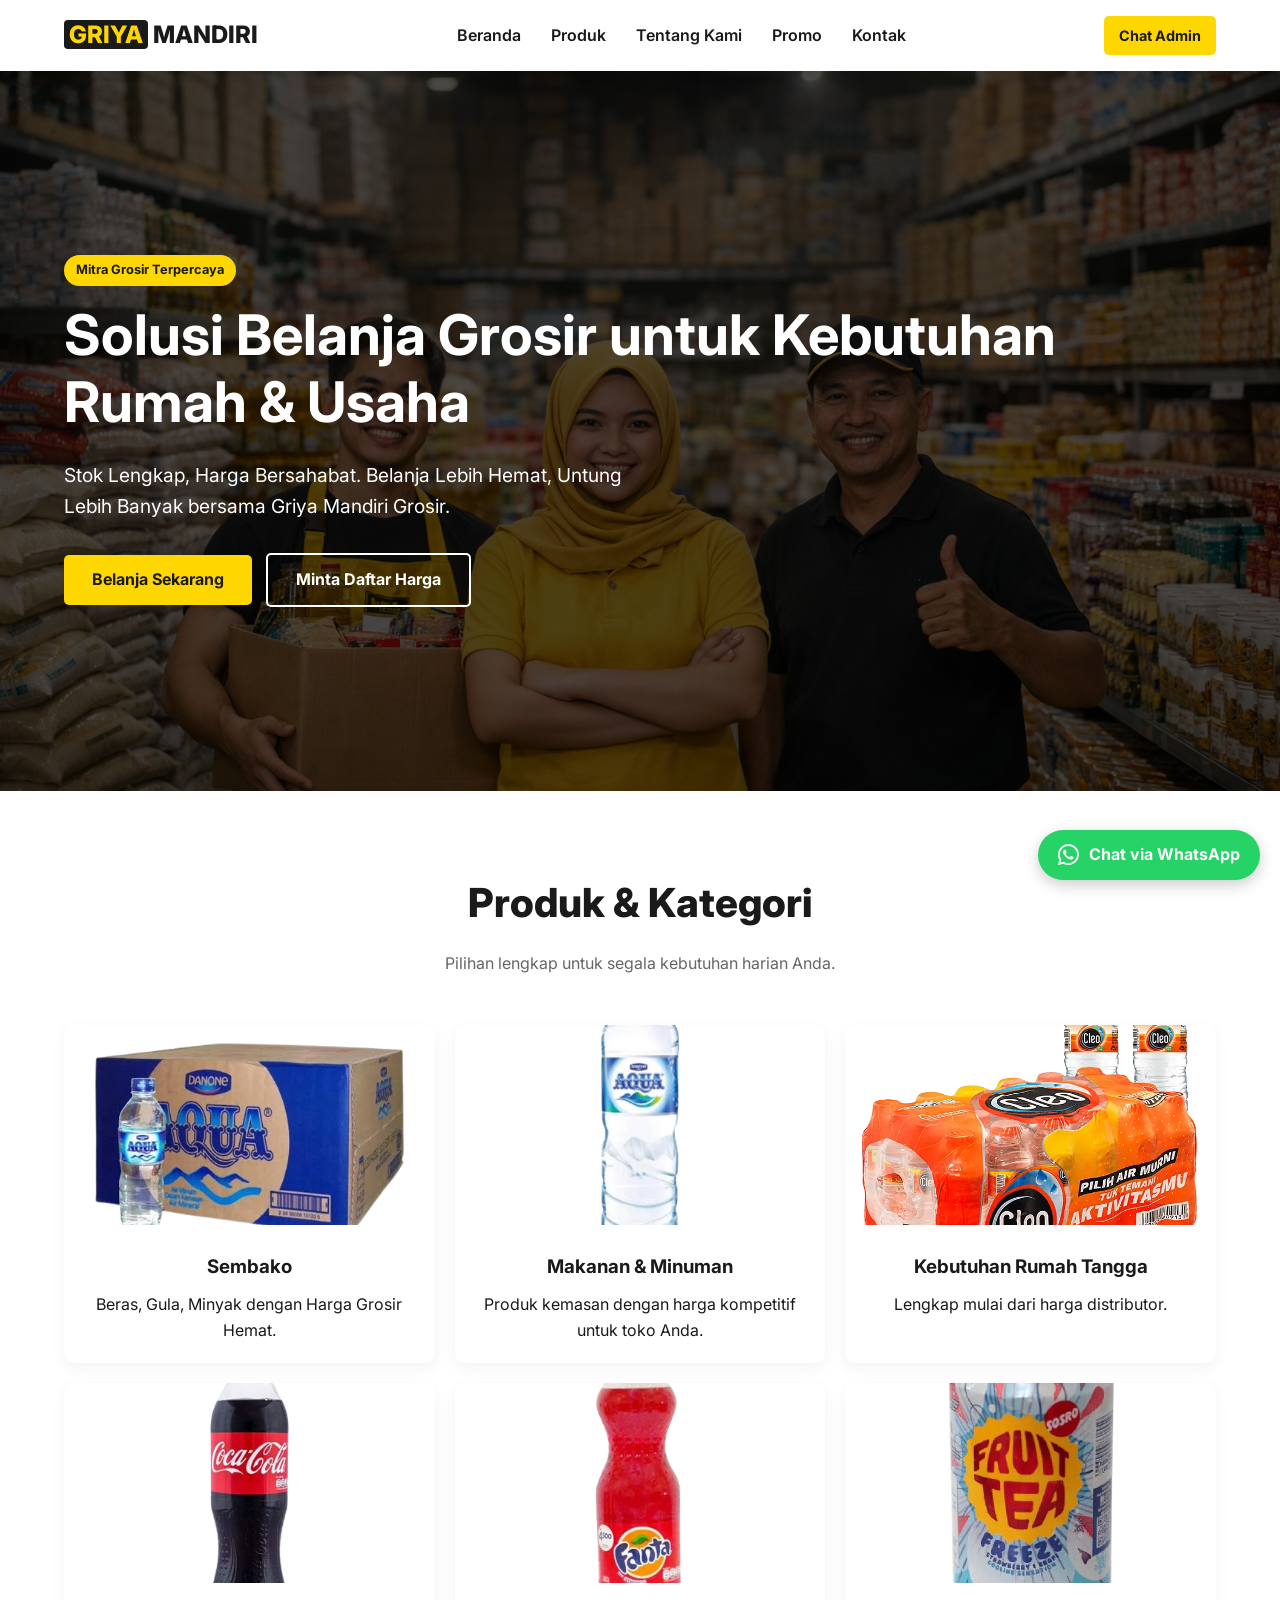
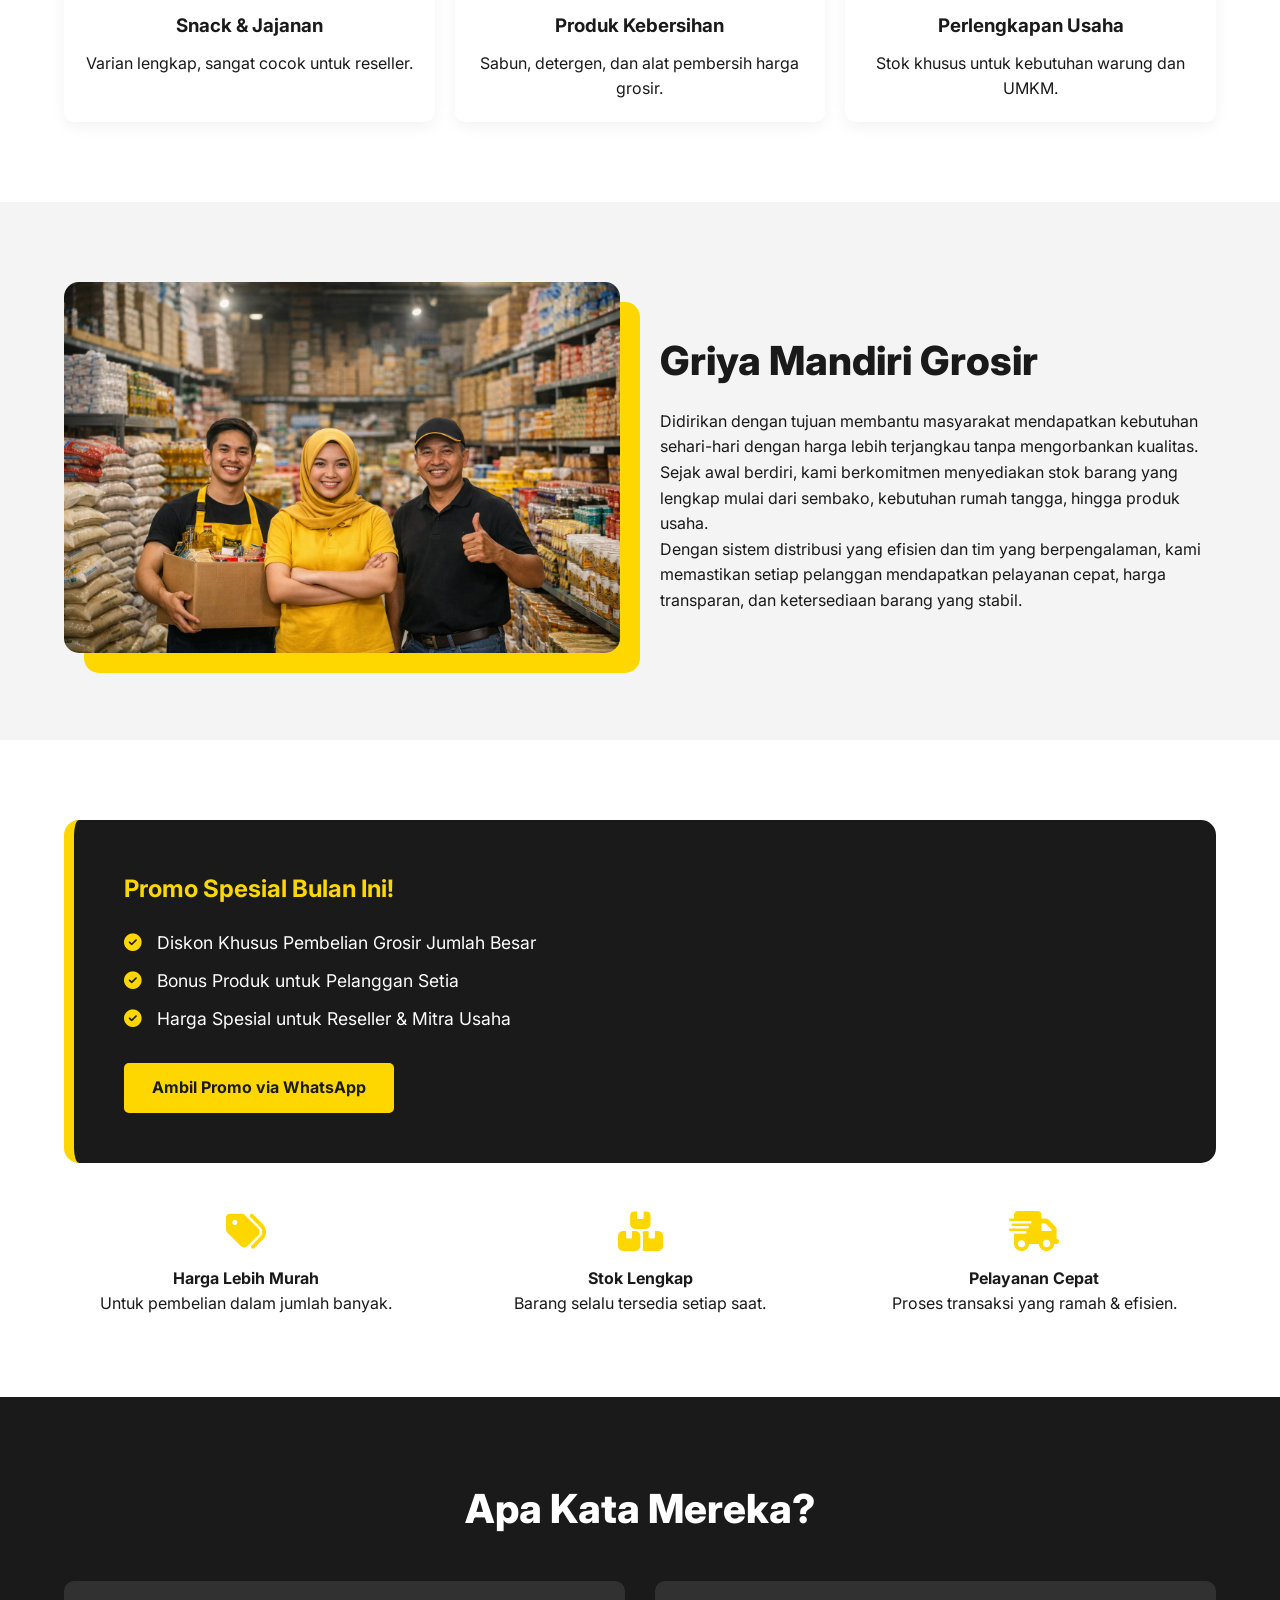
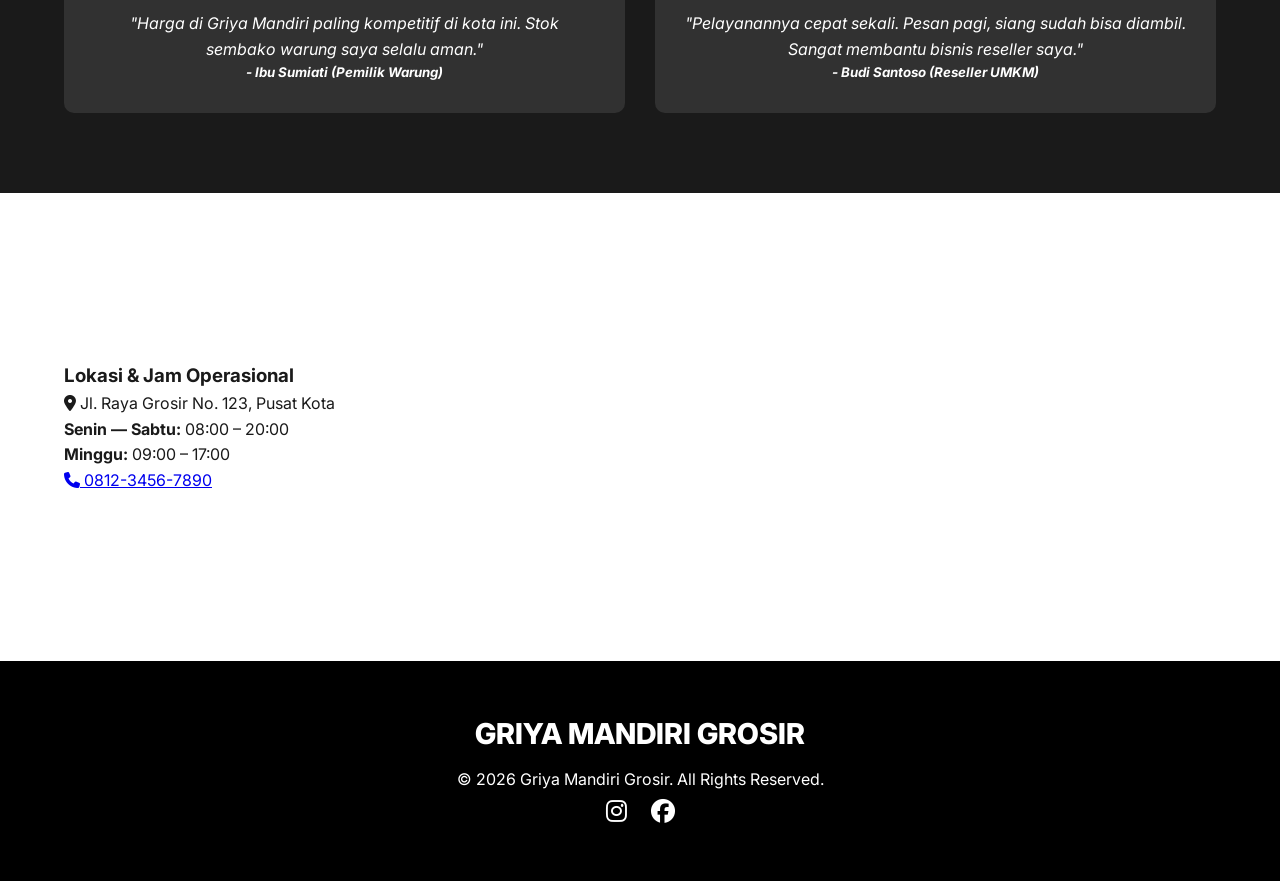
==== commit 167f5589: "update" ====
--- a/index.html
+++ b/index.html
@@ -54,42 +54,42 @@
             
             <div class="grid-cards">
                 <div class="card">
-                    <img src="img/2.png" alt="Sembako" class="card-img">
+                    <img src="2.png" alt="Sembako" class="card-img">
                     <div class="card-body">
                         <h3>Sembako</h3>
                         <p>Beras, Gula, Minyak dengan Harga Grosir Hemat.</p>
                     </div>
                 </div>
                 <div class="card">
-                    <img src="img/3.png" alt="Makanan" class="card-img">
+                    <img src="3.png" alt="Makanan" class="card-img">
                     <div class="card-body">
                         <h3>Makanan & Minuman</h3>
                         <p>Produk kemasan dengan harga kompetitif untuk toko Anda.</p>
                     </div>
                 </div>
                 <div class="card">
-                    <img src="img/4.png" alt="RT" class="card-img">
+                    <img src="4.png" alt="RT" class="card-img">
                     <div class="card-body">
                         <h3>Kebutuhan Rumah Tangga</h3>
                         <p>Lengkap mulai dari harga distributor.</p>
                     </div>
                 </div>
                 <div class="card">
-                    <img src="img/5.png" alt="Snack" class="card-img">
+                    <img src="5.png" alt="Snack" class="card-img">
                     <div class="card-body">
                         <h3>Snack & Jajanan</h3>
                         <p>Varian lengkap, sangat cocok untuk reseller.</p>
                     </div>
                 </div>
                 <div class="card">
-                    <img src="img/6.png" alt="Kebersihan" class="card-img">
+                    <img src="6.png" alt="Kebersihan" class="card-img">
                     <div class="card-body">
                         <h3>Produk Kebersihan</h3>
                         <p>Sabun, detergen, dan alat pembersih harga grosir.</p>
                     </div>
                 </div>
                 <div class="card">
-                    <img src="img/7.png" alt="Warung" class="card-img">
+                    <img src="7.png" alt="Warung" class="card-img">
                     <div class="card-body">
                         <h3>Perlengkapan Usaha</h3>
                         <p>Stok khusus untuk kebutuhan warung dan UMKM.</p>
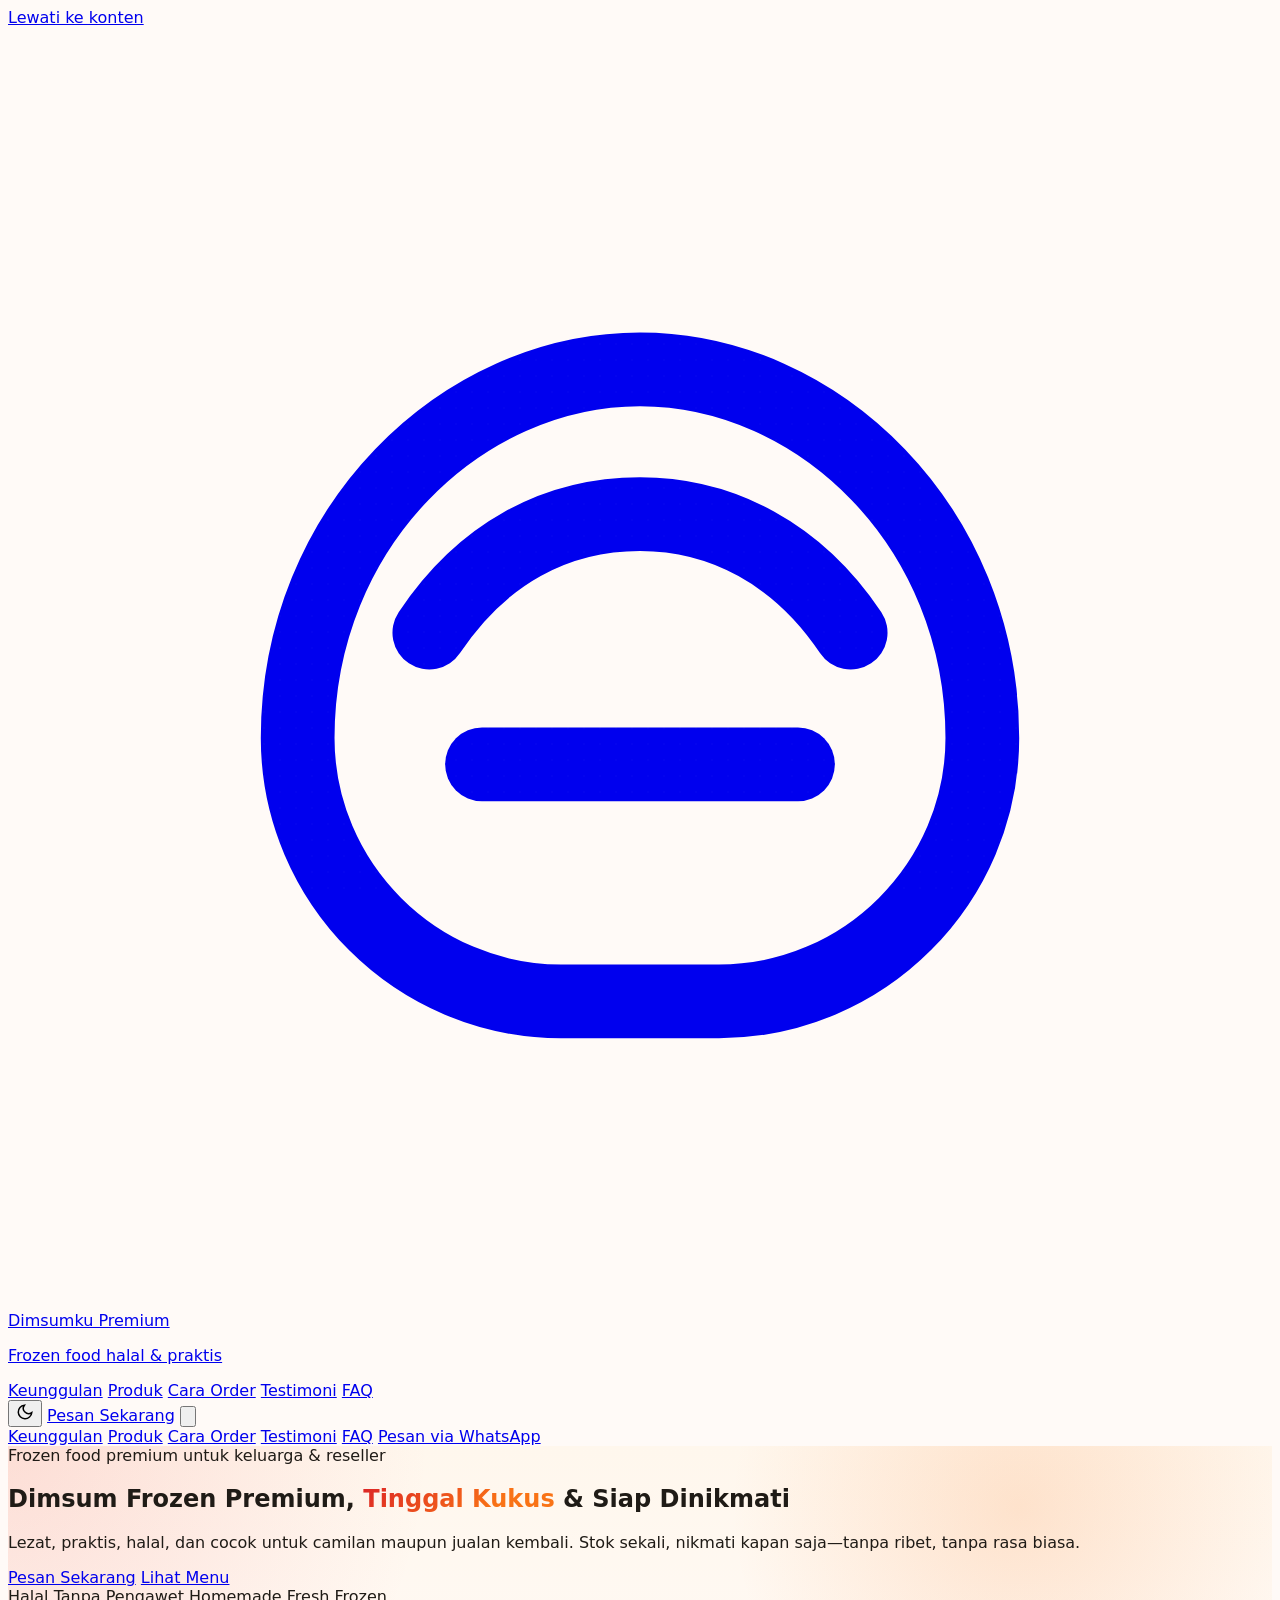
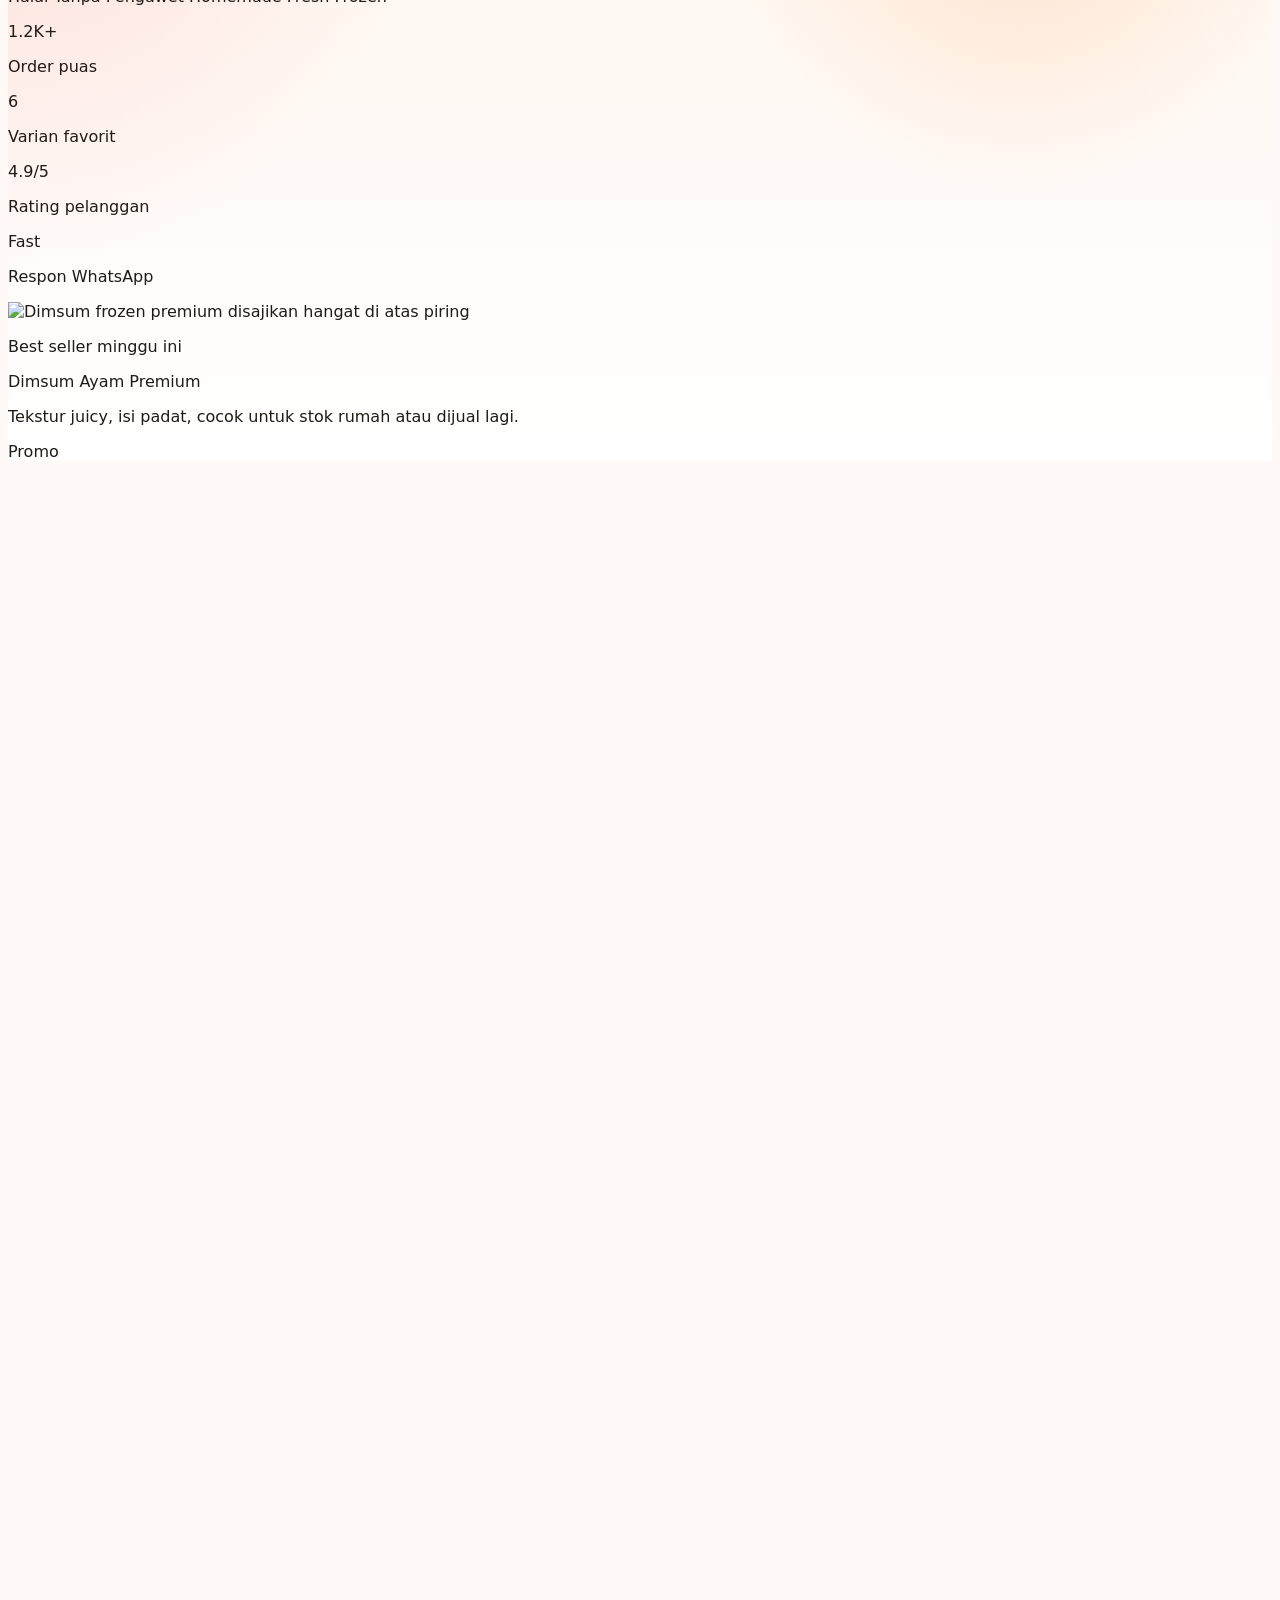
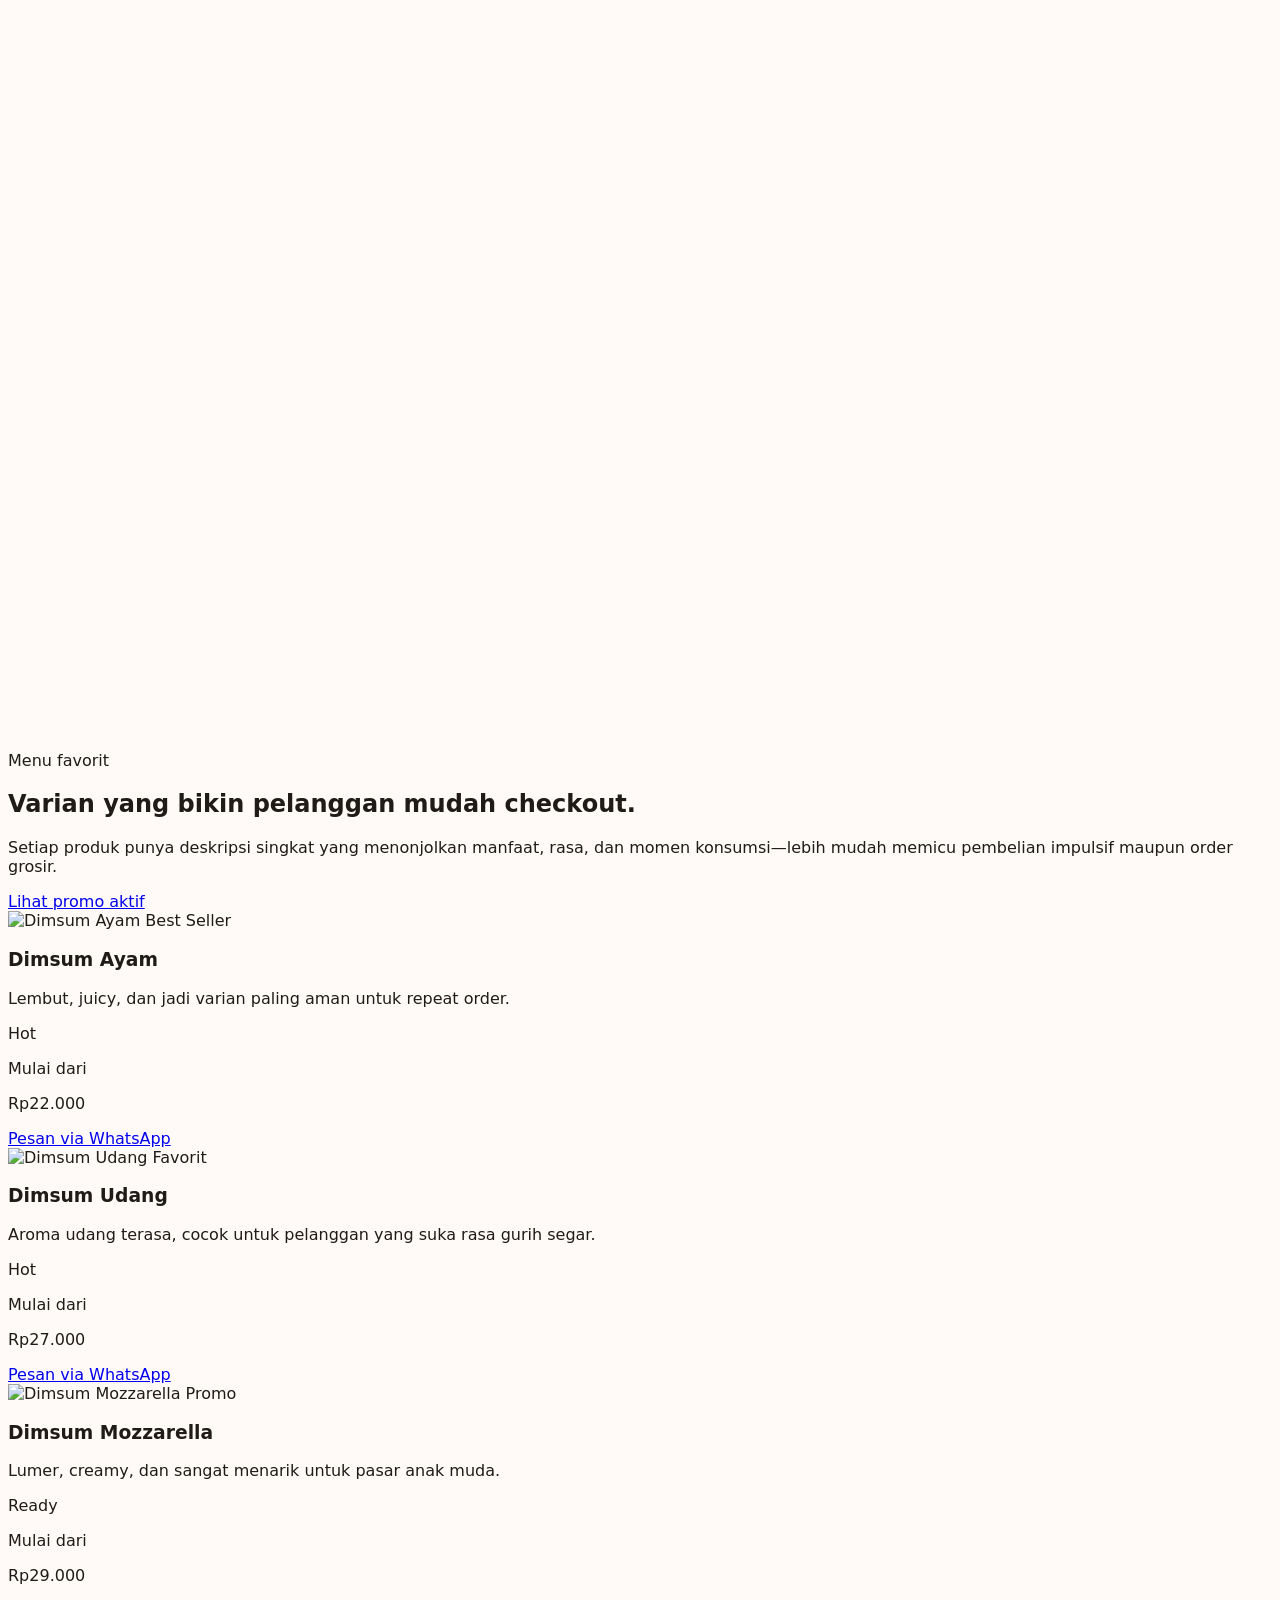
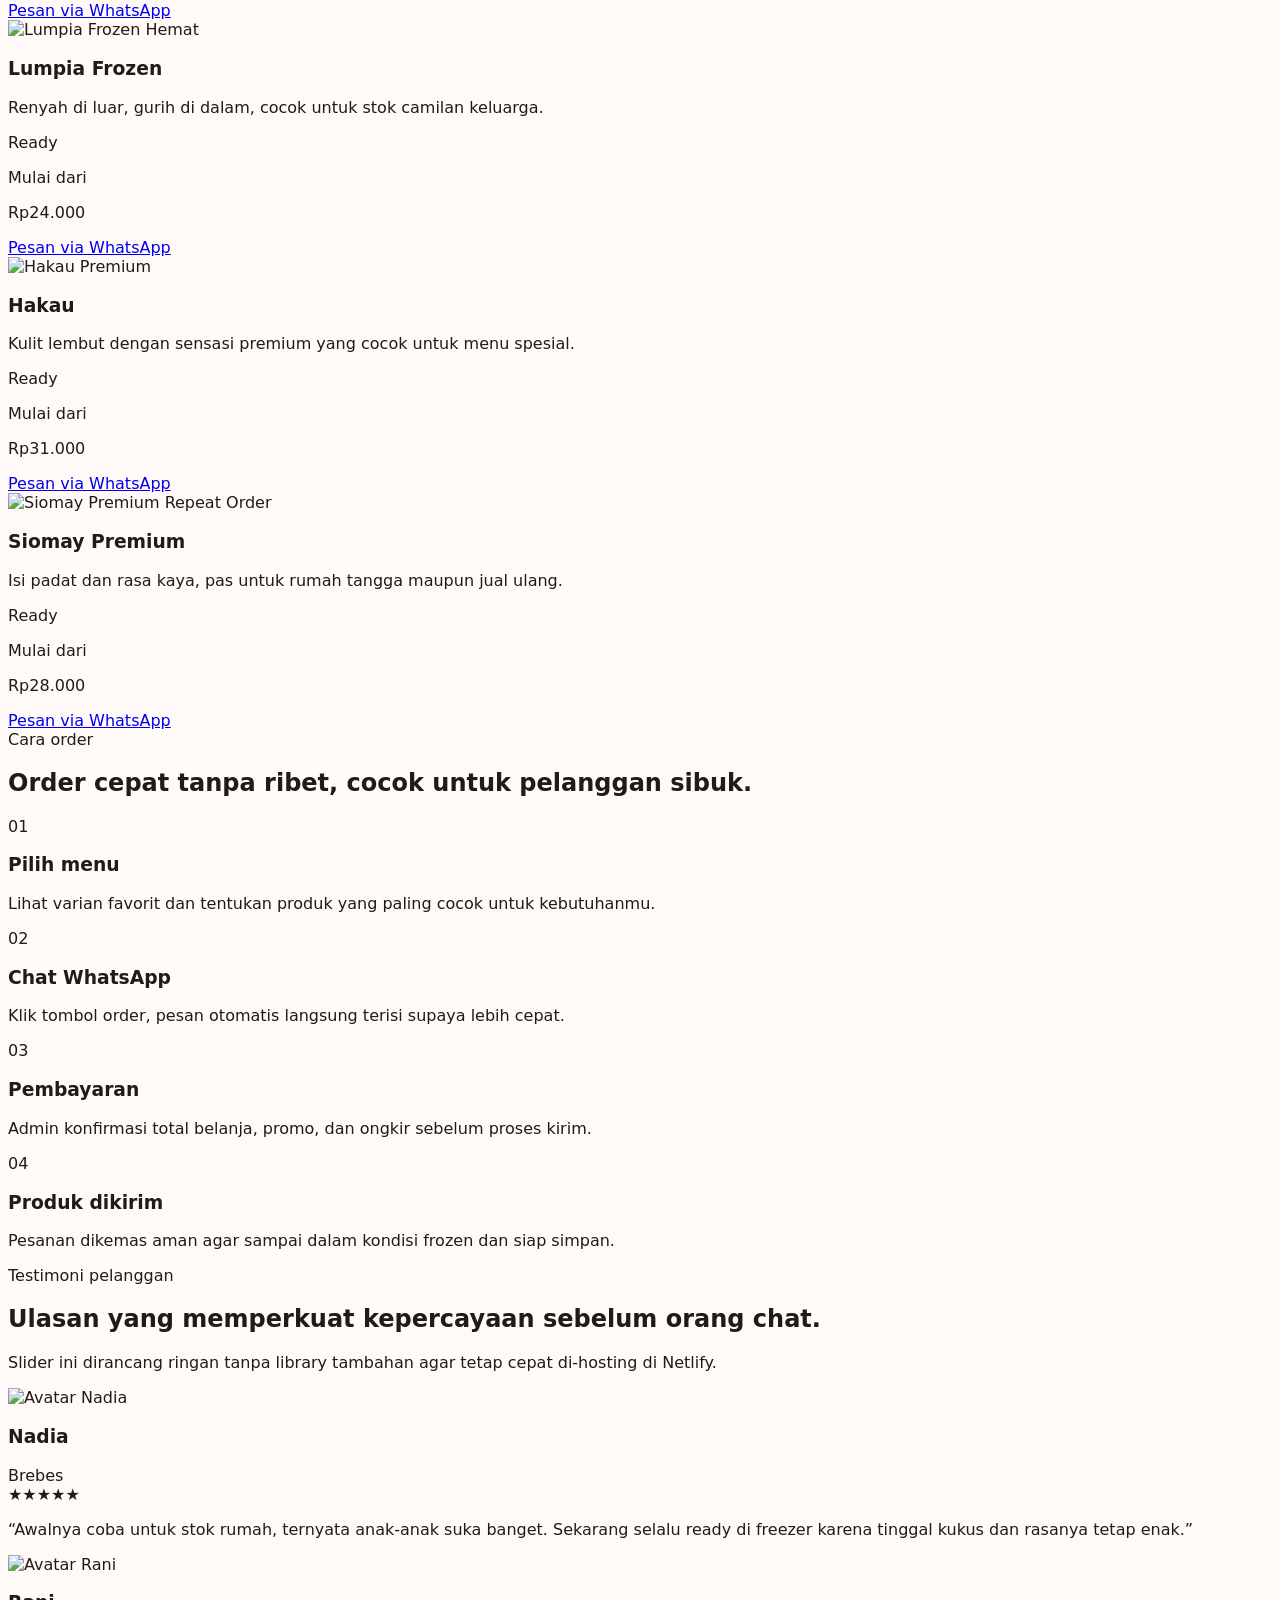
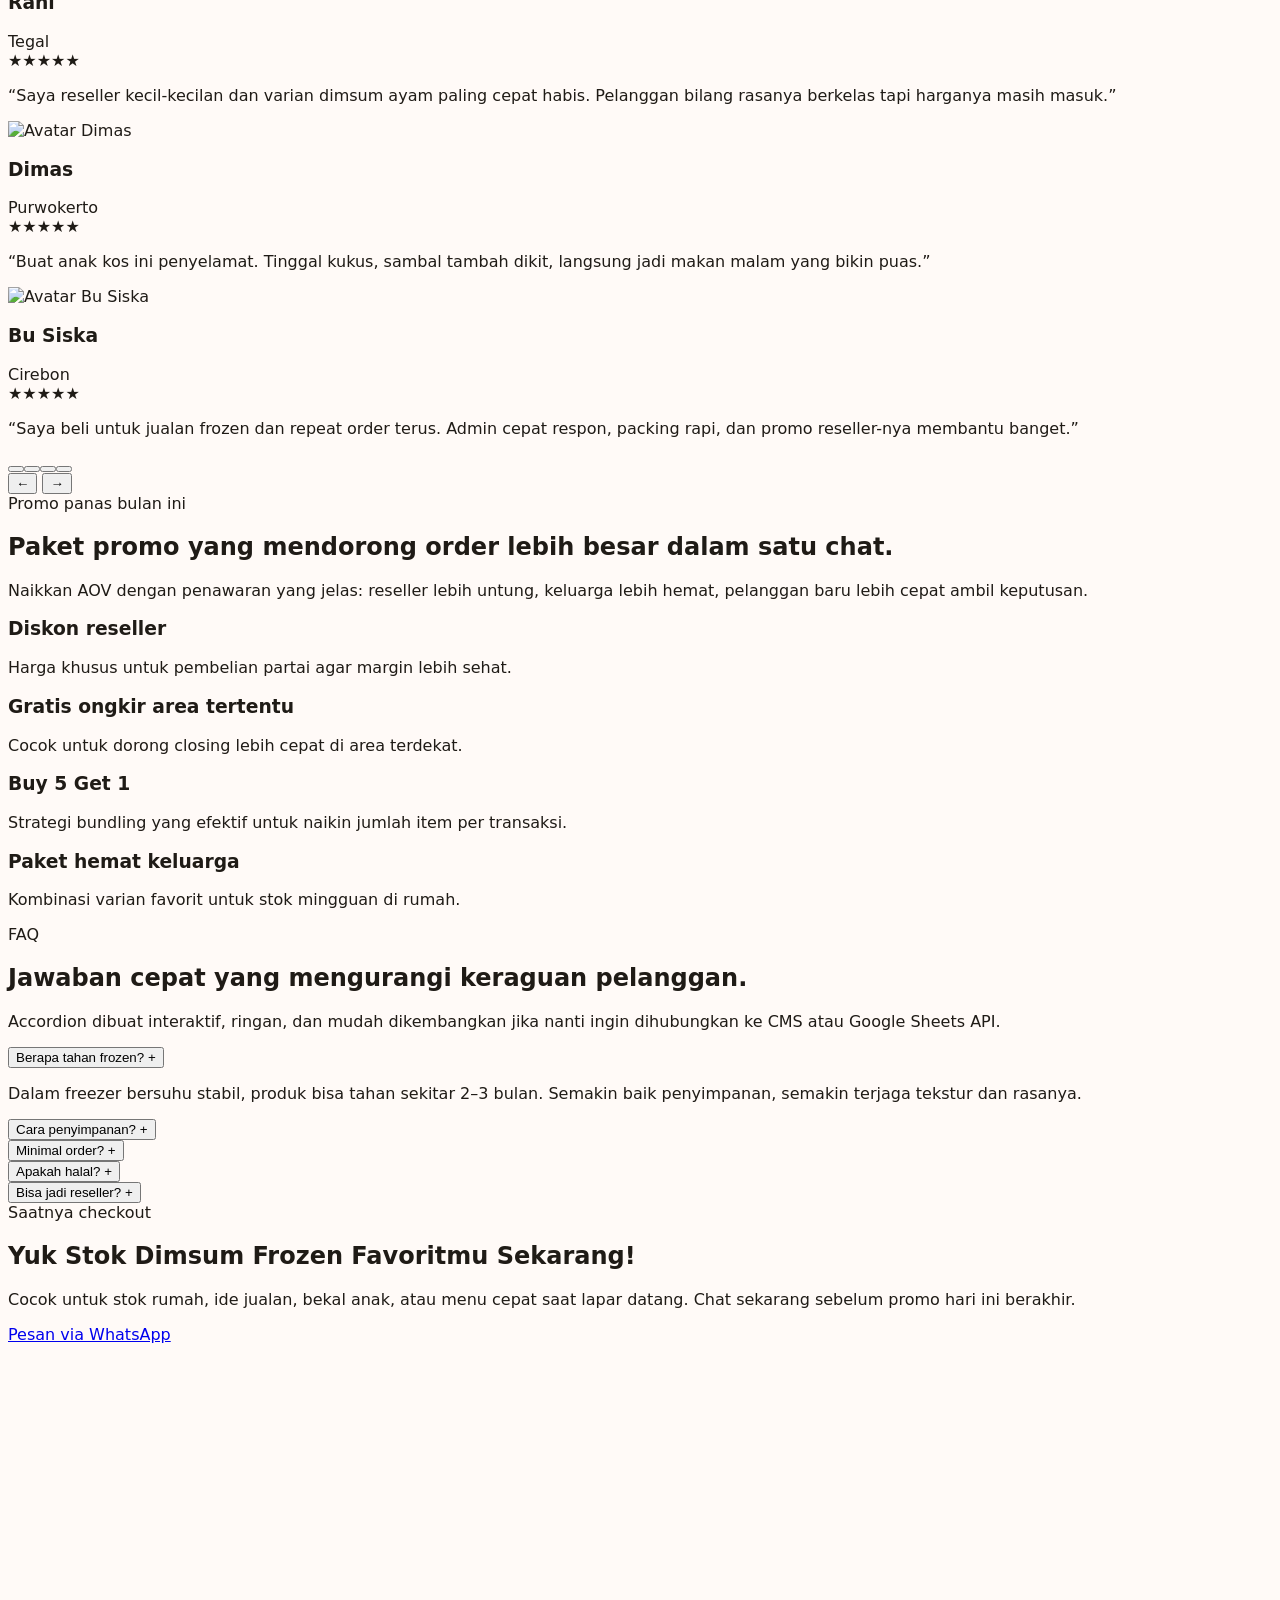
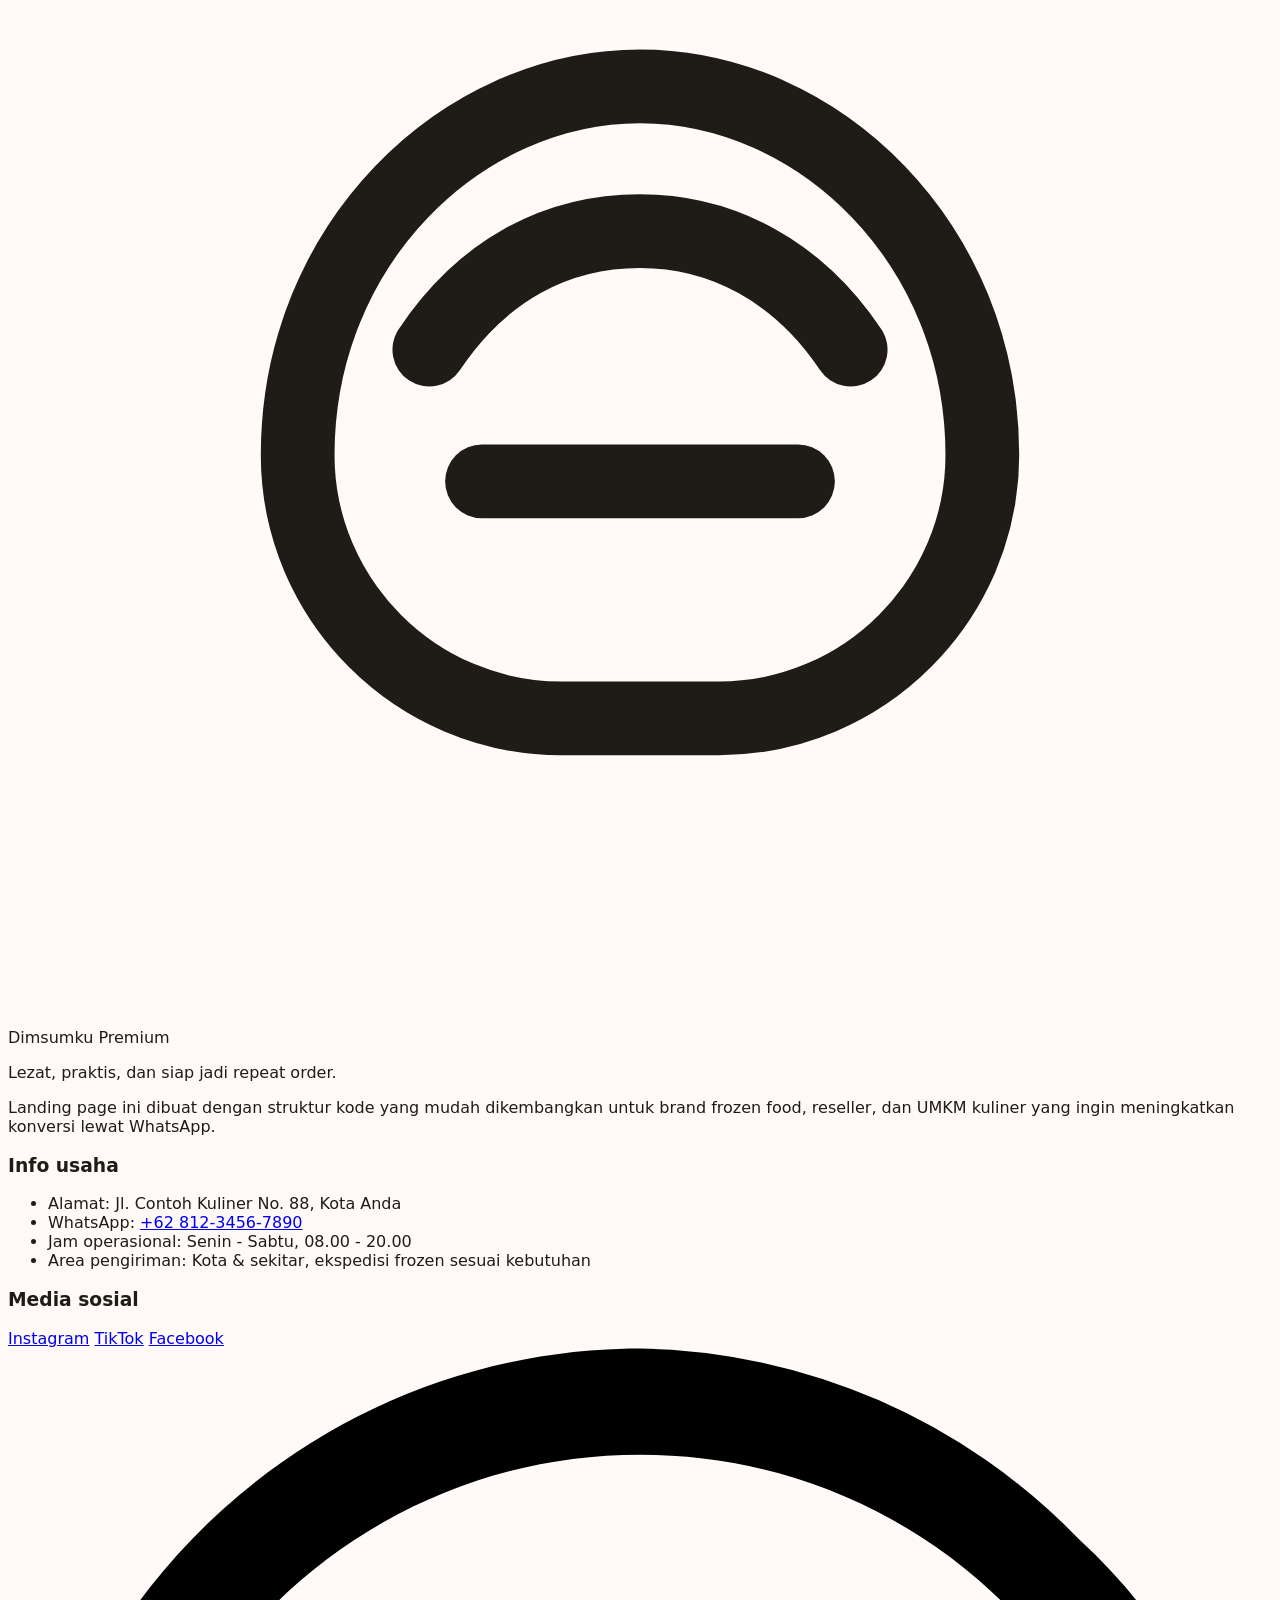
==== commit 7c2a49e6: "dimsum" ====
--- a/index.html
+++ b/index.html
@@ -1,208 +1,689 @@
 <!DOCTYPE html>
-<html lang="id">
+<html lang="id" class="scroll-smooth">
 <head>
-    <meta charset="UTF-8">
-    <meta name="viewport" content="width=device-width, initial-scale=1.0">
-    <title>Griya Mandiri Grosir | Belanja Lebih Hemat, Untung Lebih Banyak!</title>
-    <link rel="stylesheet" href="style.css">
-    <link rel="stylesheet" href="https://cdnjs.cloudflare.com/ajax/libs/font-awesome/6.4.0/css/all.min.css">
-    <link href="https://fonts.googleapis.com/css2?family=Inter:wght@400;600;700;800&display=swap" rel="stylesheet">
-
-    <script src="script.js"></script>
+  <meta charset="UTF-8" />
+  <meta name="viewport" content="width=device-width, initial-scale=1.0" />
+  <title>Dimsum Frozen Premium | Tinggal Kukus & Siap Dinikmati</title>
+  <meta name="description" content="Dimsum frozen premium yang lezat, praktis, halal, dan cocok untuk camilan, stok di rumah, maupun jualan kembali. Pesan cepat via WhatsApp." />
+  <meta name="keywords" content="dimsum frozen, dimsum premium, frozen food halal, dimsum reseller, siomay frozen, hakau frozen" />
+  <meta name="author" content="Perplexity" />
+  <meta property="og:type" content="website" />
+  <meta property="og:title" content="Dimsum Frozen Premium, Tinggal Kukus & Siap Dinikmati" />
+  <meta property="og:description" content="Lezat, praktis, halal, dan cocok untuk camilan maupun jualan kembali." />
+  <meta property="og:image" content="https://picsum.photos/seed/dimsum-hero-og/1200/630" />
+  <meta property="og:locale" content="id_ID" />
+  <meta name="twitter:card" content="summary_large_image" />
+  <meta name="theme-color" content="#ef4444" />
+  <link rel="preconnect" href="https://fonts.googleapis.com">
+  <link rel="preconnect" href="https://fonts.gstatic.com" crossorigin>
+  <link href="https://api.fontshare.com/v2/css?f[]=satoshi@400,500,700,900&f[]=clash-display@500,600,700&display=swap" rel="stylesheet">
+  <script src="https://cdn.tailwindcss.com"></script>
+  <script>
+    tailwind.config = {
+      darkMode: ['class', '[data-theme="dark"]'],
+      theme: {
+        extend: {
+          colors: {
+            brand: {
+              50: '#fff7ed',
+              100: '#ffedd5',
+              200: '#fed7aa',
+              300: '#fdba74',
+              400: '#fb923c',
+              500: '#f97316',
+              600: '#ea580c',
+              700: '#c2410c',
+              800: '#9a3412',
+              900: '#7c2d12'
+            },
+            accent: {
+              500: '#ef4444',
+              600: '#dc2626',
+              700: '#b91c1c'
+            },
+            ink: '#1f1b16'
+          },
+          fontFamily: {
+            sans: ['Satoshi', 'ui-sans-serif', 'system-ui', 'sans-serif'],
+            display: ['Clash Display', 'Satoshi', 'ui-sans-serif', 'system-ui', 'sans-serif']
+          },
+          boxShadow: {
+            soft: '0 10px 30px rgba(239, 68, 68, 0.10)',
+            card: '0 14px 40px rgba(15, 23, 42, 0.08)',
+            glow: '0 18px 55px rgba(249, 115, 22, 0.18)'
+          },
+          keyframes: {
+            floaty: {
+              '0%,100%': { transform: 'translateY(0px)' },
+              '50%': { transform: 'translateY(-10px)' }
+            },
+            fadeUp: {
+              '0%': { opacity: '0', transform: 'translateY(24px)' },
+              '100%': { opacity: '1', transform: 'translateY(0)' }
+            },
+            pulseRing: {
+              '0%': { boxShadow: '0 0 0 0 rgba(239,68,68,.45)' },
+              '70%': { boxShadow: '0 0 0 14px rgba(239,68,68,0)' },
+              '100%': { boxShadow: '0 0 0 0 rgba(239,68,68,0)' }
+            }
+          },
+          animation: {
+            floaty: 'floaty 5s ease-in-out infinite',
+            fadeUp: 'fadeUp .8s cubic-bezier(.16,1,.3,1) both',
+            pulseRing: 'pulseRing 2.2s infinite'
+          }
+        }
+      }
+    }
+  </script>
+  <style>
+    :root {
+      --bg: #fffaf7;
+      --surface: rgba(255,255,255,.82);
+      --text: #1f1b16;
+      --muted: #6b5f57;
+      --line: rgba(31,27,22,.08);
+      --hero: radial-gradient(circle at top left, rgba(239,68,68,.14), transparent 30%), radial-gradient(circle at 80% 10%, rgba(249,115,22,.16), transparent 25%), linear-gradient(180deg, #fff7ed 0%, #fffaf7 55%, #ffffff 100%);
+    }
+    [data-theme="dark"] {
+      --bg: #18120f;
+      --surface: rgba(38,24,19,.88);
+      --text: #fff6ef;
+      --muted: #d5c5bb;
+      --line: rgba(255,255,255,.10);
+      --hero: radial-gradient(circle at top left, rgba(239,68,68,.16), transparent 30%), radial-gradient(circle at 80% 10%, rgba(249,115,22,.12), transparent 25%), linear-gradient(180deg, #231814 0%, #18120f 60%, #120d0b 100%);
+    }
+    html { scroll-padding-top: 88px; }
+    body {
+      font-family: 'Satoshi', ui-sans-serif, system-ui, sans-serif;
+      background: var(--bg);
+      color: var(--text);
+      overflow-x: hidden;
+    }
+    .glass { background: var(--surface); backdrop-filter: blur(14px); }
+    .section-fade { opacity: 0; transform: translateY(24px); transition: opacity .8s cubic-bezier(.16,1,.3,1), transform .8s cubic-bezier(.16,1,.3,1); }
+    .section-fade.in-view { opacity: 1; transform: translateY(0); }
+    .hero-bg { background: var(--hero); }
+    .grid-auto { grid-template-columns: repeat(auto-fit, minmax(240px, 1fr)); }
+    .grid-products { grid-template-columns: repeat(auto-fit, minmax(260px, 1fr)); }
+    .text-gradient {
+      background: linear-gradient(135deg, #dc2626, #f97316 70%);
+      -webkit-background-clip: text;
+      background-clip: text;
+      color: transparent;
+    }
+    .floating-shadow { box-shadow: 0 14px 50px rgba(220, 38, 38, .12); }
+    .card-hover { transition: transform .28s cubic-bezier(.16,1,.3,1), box-shadow .28s cubic-bezier(.16,1,.3,1), border-color .28s; }
+    .card-hover:hover { transform: translateY(-8px); box-shadow: 0 18px 50px rgba(15,23,42,.10); }
+    .btn-lift { transition: transform .24s cubic-bezier(.16,1,.3,1), box-shadow .24s cubic-bezier(.16,1,.3,1), background-color .24s; }
+    .btn-lift:hover { transform: translateY(-2px); }
+    .noise::before {
+      content: '';
+      position: absolute;
+      inset: 0;
+      background-image: radial-gradient(rgba(255,255,255,.18) 1px, transparent 1px);
+      background-size: 16px 16px;
+      opacity: .08;
+      pointer-events: none;
+    }
+    .testimonial-track { transition: transform .5s cubic-bezier(.16,1,.3,1); }
+    .faq-content { max-height: 0; overflow: hidden; transition: max-height .35s ease, padding .35s ease; }
+    @media (prefers-reduced-motion: reduce) {
+      html { scroll-behavior: auto; }
+      .section-fade, .testimonial-track, .card-hover, .btn-lift { transition: none !important; }
+    }
+  </style>
 </head>
-<body>
-
-    <nav class="navbar">
-        <div class="container nav-container">
-            <div class="logo">
-                <span class="logo-accent">GRIYA</span> MANDIRI
-            </div>
-            <div class="menu-toggle" id="mobile-menu">
-                <i class="fas fa-bars"></i>
-            </div>
-            <ul class="nav-links" id="nav-list">
-                <li><a href="#home">Beranda</a></li>
-                <li><a href="#produk">Produk</a></li>
-                <li><a href="#tentang">Tentang Kami</a></li>
-                <li><a href="#promo">Promo</a></li>
-                <li><a href="#kontak">Kontak</a></li>
-            </ul>
-            <div class="nav-cta">
-                <a href="https://wa.me/6281234567890" class="btn btn-primary-sm">Chat Admin</a>
-            </div>
-        </div>
+<body class="selection:bg-red-200/60 selection:text-ink">
+  <a href="#main-content" class="sr-only focus:not-sr-only focus:fixed focus:left-4 focus:top-4 focus:z-[100] focus:rounded-full focus:bg-white focus:px-4 focus:py-2 focus:text-sm focus:text-slate-900">Lewati ke konten</a>
+
+  <header class="sticky top-0 z-50 border-b border-black/5 bg-white/80 backdrop-blur-xl dark:border-white/10 dark:bg-[#18120f]/85">
+    <nav class="mx-auto flex max-w-7xl items-center justify-between px-4 py-3 sm:px-6 lg:px-8" aria-label="Navigasi utama">
+      <a href="#hero" class="flex items-center gap-3" aria-label="Brand Dimsumku Premium">
+        <span class="flex h-11 w-11 items-center justify-center rounded-2xl bg-gradient-to-br from-accent-500 to-brand-500 text-white shadow-soft">
+          <svg viewBox="0 0 48 48" class="h-6 w-6" fill="none" aria-hidden="true">
+            <path d="M11 27c0-8 6.2-14 13-14s13 6 13 14c0 5.5-4.5 10-10 10H21c-5.5 0-10-4.5-10-10Z" stroke="currentColor" stroke-width="2.8"/>
+            <path d="M16 23c2-3 4.8-4.5 8-4.5 3.1 0 6 1.5 8 4.5" stroke="currentColor" stroke-width="2.8" stroke-linecap="round"/>
+            <path d="M18 28h12" stroke="currentColor" stroke-width="2.8" stroke-linecap="round"/>
+          </svg>
+        </span>
+        <div>
+          <p class="font-display text-lg font-semibold tracking-tight">Dimsumku Premium</p>
+          <p class="text-xs text-slate-500 dark:text-slate-400">Frozen food halal & praktis</p>
+        </div>
+      </a>
+
+      <div class="hidden items-center gap-7 md:flex">
+        <a href="#keunggulan" class="text-sm font-medium text-slate-700 transition hover:text-accent-600 dark:text-slate-200">Keunggulan</a>
+        <a href="#produk" class="text-sm font-medium text-slate-700 transition hover:text-accent-600 dark:text-slate-200">Produk</a>
+        <a href="#cara-order" class="text-sm font-medium text-slate-700 transition hover:text-accent-600 dark:text-slate-200">Cara Order</a>
+        <a href="#testimoni" class="text-sm font-medium text-slate-700 transition hover:text-accent-600 dark:text-slate-200">Testimoni</a>
+        <a href="#faq" class="text-sm font-medium text-slate-700 transition hover:text-accent-600 dark:text-slate-200">FAQ</a>
+      </div>
+
+      <div class="flex items-center gap-2 sm:gap-3">
+        <button data-theme-toggle class="flex h-11 w-11 items-center justify-center rounded-full border border-black/10 bg-white text-slate-700 transition hover:-translate-y-0.5 hover:border-accent-200 hover:text-accent-600 dark:border-white/10 dark:bg-white/5 dark:text-slate-100" aria-label="Ganti tema">
+          <svg width="18" height="18" viewBox="0 0 24 24" fill="none" stroke="currentColor" stroke-width="2" aria-hidden="true"><path d="M21 12.79A9 9 0 1 1 11.21 3 7 7 0 0 0 21 12.79z"></path></svg>
+        </button>
+        <a id="navWaBtn" href="#" class="btn-lift hidden rounded-full bg-accent-500 px-5 py-3 text-sm font-bold text-white shadow-soft hover:bg-accent-600 sm:inline-flex">Pesan Sekarang</a>
+        <button id="menuBtn" class="flex h-11 w-11 items-center justify-center rounded-full border border-black/10 bg-white md:hidden dark:border-white/10 dark:bg-white/5" aria-label="Buka menu" aria-expanded="false" aria-controls="mobileMenu">
+          <svg xmlns="http://www.w3.org/2000/svg" class="h-5 w-5" fill="none" viewBox="0 0 24 24" stroke="currentColor" stroke-width="2"><path stroke-linecap="round" stroke-linejoin="round" d="M4 6h16M4 12h16M4 18h16"/></svg>
+        </button>
+      </div>
     </nav>
 
-    <section id="home" class="hero" style="background: linear-gradient(rgba(0,0,0,0.7), rgba(0,0,0,0.7)), url('1.png') center/cover;">
-        <div class="container">
-            <div class="hero-content">
-                <span class="badge">Mitra Grosir Terpercaya</span>
-                <h1>Solusi Belanja Grosir untuk Kebutuhan Rumah & Usaha</h1>
-                <p>Stok Lengkap, Harga Bersahabat. Belanja Lebih Hemat, Untung Lebih Banyak bersama Griya Mandiri Grosir.</p>
-                <div class="hero-btns">
-                    <a href="https://wa.me/6281234567890" class="btn btn-primary">Belanja Sekarang</a>
-                    <a href="https://wa.me/6281234567890?text=Halo%20Griya%20Mandiri,%20boleh%20minta%20daftar%20harganya?" class="btn btn-outline">Minta Daftar Harga</a>
+    <div id="mobileMenu" class="hidden border-t border-black/5 bg-white/95 px-4 py-4 backdrop-blur-xl dark:border-white/10 dark:bg-[#18120f]/95 md:hidden">
+      <div class="flex flex-col gap-3">
+        <a href="#keunggulan" class="rounded-2xl px-3 py-3 text-sm font-medium hover:bg-orange-50 dark:hover:bg-white/5">Keunggulan</a>
+        <a href="#produk" class="rounded-2xl px-3 py-3 text-sm font-medium hover:bg-orange-50 dark:hover:bg-white/5">Produk</a>
+        <a href="#cara-order" class="rounded-2xl px-3 py-3 text-sm font-medium hover:bg-orange-50 dark:hover:bg-white/5">Cara Order</a>
+        <a href="#testimoni" class="rounded-2xl px-3 py-3 text-sm font-medium hover:bg-orange-50 dark:hover:bg-white/5">Testimoni</a>
+        <a href="#faq" class="rounded-2xl px-3 py-3 text-sm font-medium hover:bg-orange-50 dark:hover:bg-white/5">FAQ</a>
+        <a id="mobileWaBtn" href="#" class="rounded-2xl bg-accent-500 px-4 py-3 text-center text-sm font-bold text-white">Pesan via WhatsApp</a>
+      </div>
+    </div>
+  </header>
+
+  <main id="main-content">
+    <section id="hero" class="hero-bg relative isolate overflow-hidden">
+      <div class="noise absolute inset-0"></div>
+      <div class="mx-auto grid max-w-7xl items-center gap-10 px-4 py-14 sm:px-6 md:py-20 lg:grid-cols-[1.08fr_.92fr] lg:px-8 lg:py-24">
+        <div class="relative z-10 section-fade in-view">
+          <span class="inline-flex items-center gap-2 rounded-full border border-red-200 bg-white/80 px-4 py-2 text-xs font-bold uppercase tracking-[0.16em] text-accent-600 shadow-soft dark:border-red-400/20 dark:bg-white/5 dark:text-orange-200">Frozen food premium untuk keluarga & reseller</span>
+          <h1 class="mt-5 max-w-3xl font-display text-4xl font-semibold leading-[1.02] tracking-tight text-ink sm:text-5xl lg:text-6xl dark:text-white">
+            Dimsum Frozen Premium, <span class="text-gradient">Tinggal Kukus</span> & Siap Dinikmati
+          </h1>
+          <p class="mt-5 max-w-2xl text-base leading-7 text-slate-600 dark:text-slate-300 sm:text-lg">
+            Lezat, praktis, halal, dan cocok untuk camilan maupun jualan kembali. Stok sekali, nikmati kapan saja—tanpa ribet, tanpa rasa biasa.
+          </p>
+
+          <div class="mt-7 flex flex-col gap-3 sm:flex-row">
+            <a id="heroWaBtn" href="#" class="btn-lift inline-flex min-h-[52px] items-center justify-center rounded-full bg-accent-500 px-6 py-3 text-sm font-bold text-white shadow-soft hover:bg-accent-600">Pesan Sekarang</a>
+            <a href="#produk" class="btn-lift inline-flex min-h-[52px] items-center justify-center rounded-full border border-slate-300 bg-white/80 px-6 py-3 text-sm font-bold text-slate-800 hover:border-orange-300 hover:text-accent-600 dark:border-white/15 dark:bg-white/5 dark:text-white">Lihat Menu</a>
+          </div>
+
+          <div class="mt-8 flex flex-wrap gap-3">
+            <span class="rounded-full bg-white px-4 py-2 text-sm font-medium text-slate-700 shadow-soft dark:bg-white/5 dark:text-slate-100">Halal</span>
+            <span class="rounded-full bg-white px-4 py-2 text-sm font-medium text-slate-700 shadow-soft dark:bg-white/5 dark:text-slate-100">Tanpa Pengawet</span>
+            <span class="rounded-full bg-white px-4 py-2 text-sm font-medium text-slate-700 shadow-soft dark:bg-white/5 dark:text-slate-100">Homemade</span>
+            <span class="rounded-full bg-white px-4 py-2 text-sm font-medium text-slate-700 shadow-soft dark:bg-white/5 dark:text-slate-100">Fresh Frozen</span>
+          </div>
+
+          <div class="mt-8 grid max-w-2xl grid-cols-2 gap-3 sm:grid-cols-4">
+            <div class="rounded-2xl border border-black/5 bg-white/75 p-4 shadow-soft dark:border-white/10 dark:bg-white/5">
+              <p class="text-2xl font-black text-accent-600">1.2K+</p>
+              <p class="text-sm text-slate-600 dark:text-slate-300">Order puas</p>
+            </div>
+            <div class="rounded-2xl border border-black/5 bg-white/75 p-4 shadow-soft dark:border-white/10 dark:bg-white/5">
+              <p class="text-2xl font-black text-accent-600">6</p>
+              <p class="text-sm text-slate-600 dark:text-slate-300">Varian favorit</p>
+            </div>
+            <div class="rounded-2xl border border-black/5 bg-white/75 p-4 shadow-soft dark:border-white/10 dark:bg-white/5">
+              <p class="text-2xl font-black text-accent-600">4.9/5</p>
+              <p class="text-sm text-slate-600 dark:text-slate-300">Rating pelanggan</p>
+            </div>
+            <div class="rounded-2xl border border-black/5 bg-white/75 p-4 shadow-soft dark:border-white/10 dark:bg-white/5">
+              <p class="text-2xl font-black text-accent-600">Fast</p>
+              <p class="text-sm text-slate-600 dark:text-slate-300">Respon WhatsApp</p>
+            </div>
+          </div>
+        </div>
+
+        <div class="relative section-fade lg:justify-self-end">
+          <div class="absolute -left-4 top-10 hidden h-24 w-24 rounded-full bg-red-200/60 blur-2xl lg:block"></div>
+          <div class="absolute -right-4 bottom-8 hidden h-28 w-28 rounded-full bg-orange-300/50 blur-2xl lg:block"></div>
+          <div class="relative mx-auto max-w-xl animate-floaty rounded-[2rem] border border-white/60 bg-white/60 p-3 shadow-glow backdrop-blur-xl dark:border-white/10 dark:bg-white/5">
+            <img src="1-hero.png" alt="Dimsum frozen premium disajikan hangat di atas piring" width="900" height="760" loading="eager" decoding="async" class="h-full min-h-[360px] w-full rounded-[1.6rem] object-cover" />
+            <div class="absolute inset-x-5 bottom-5 rounded-3xl bg-white/90 p-4 shadow-card backdrop-blur dark:bg-[#241914]/90">
+              <div class="flex items-start justify-between gap-4">
+                <div>
+                  <p class="text-xs font-bold uppercase tracking-[0.16em] text-accent-600">Best seller minggu ini</p>
+                  <p class="mt-1 text-lg font-bold">Dimsum Ayam Premium</p>
+                  <p class="text-sm text-slate-600 dark:text-slate-300">Tekstur juicy, isi padat, cocok untuk stok rumah atau dijual lagi.</p>
                 </div>
-            </div>
-        </div>
-    </section>
-
-    <section id="produk" class="section">
-        <div class="container text-center">
-            <h2 class="section-title">Produk & Kategori</h2>
-            <p class="section-subtitle">Pilihan lengkap untuk segala kebutuhan harian Anda.</p>
-            
-            <div class="grid-cards">
-                <div class="card">
-                    <img src="2.png" alt="Sembako" class="card-img">
-                    <div class="card-body">
-                        <h3>Sembako</h3>
-                        <p>Beras, Gula, Minyak dengan Harga Grosir Hemat.</p>
-                    </div>
-                </div>
-                <div class="card">
-                    <img src="3.png" alt="Makanan" class="card-img">
-                    <div class="card-body">
-                        <h3>Makanan & Minuman</h3>
-                        <p>Produk kemasan dengan harga kompetitif untuk toko Anda.</p>
-                    </div>
-                </div>
-                <div class="card">
-                    <img src="4.png" alt="RT" class="card-img">
-                    <div class="card-body">
-                        <h3>Kebutuhan Rumah Tangga</h3>
-                        <p>Lengkap mulai dari harga distributor.</p>
-                    </div>
-                </div>
-                <div class="card">
-                    <img src="5.png" alt="Snack" class="card-img">
-                    <div class="card-body">
-                        <h3>Snack & Jajanan</h3>
-                        <p>Varian lengkap, sangat cocok untuk reseller.</p>
-                    </div>
-                </div>
-                <div class="card">
-                    <img src="6.png" alt="Kebersihan" class="card-img">
-                    <div class="card-body">
-                        <h3>Produk Kebersihan</h3>
-                        <p>Sabun, detergen, dan alat pembersih harga grosir.</p>
-                    </div>
-                </div>
-                <div class="card">
-                    <img src="7.png" alt="Warung" class="card-img">
-                    <div class="card-body">
-                        <h3>Perlengkapan Usaha</h3>
-                        <p>Stok khusus untuk kebutuhan warung dan UMKM.</p>
-                    </div>
-                </div>
-            </div>
-        </div>
-    </section>
-
-    <section id="tentang" class="section bg-light">
-        <div class="container">
-            <div class="flex-row">
-                <div class="flex-col">
-                    <img src="1.png" alt="Toko Kami" class="img-rounded">
-                </div>
-                <div class="flex-col">
-                    <h2 class="section-title text-left">Griya Mandiri Grosir</h2>
-                    <p>Didirikan dengan tujuan membantu masyarakat mendapatkan kebutuhan sehari-hari dengan harga lebih terjangkau tanpa mengorbankan kualitas.</p>
-                    <p>Sejak awal berdiri, kami berkomitmen menyediakan stok barang yang lengkap mulai dari sembako, kebutuhan rumah tangga, hingga produk usaha.</p>
-                    <p>Dengan sistem distribusi yang efisien dan tim yang berpengalaman, kami memastikan setiap pelanggan mendapatkan pelayanan cepat, harga transparan, dan ketersediaan barang yang stabil.</p>
-                </div>
-            </div>
-        </div>
-    </section>
-
-    <section id="promo" class="section">
-        <div class="container">
-            <div class="promo-box">
-                <div class="promo-content">
-                    <h2>Promo Spesial Bulan Ini!</h2>
-                    <ul>
-                        <li><i class="fas fa-check-circle"></i> Diskon Khusus Pembelian Grosir Jumlah Besar</li>
-                        <li><i class="fas fa-check-circle"></i> Bonus Produk untuk Pelanggan Setia</li>
-                        <li><i class="fas fa-check-circle"></i> Harga Spesial untuk Reseller & Mitra Usaha</li>
-                    </ul>
-                    <a href="https://wa.me/6281234567890" class="btn btn-primary">Ambil Promo via WhatsApp</a>
-                </div>
-            </div>
-
-            <div class="features-grid mt-5">
-                <div class="feature-item">
-                    <i class="fas fa-tags"></i>
-                    <h4>Harga Lebih Murah</h4>
-                    <p>Untuk pembelian dalam jumlah banyak.</p>
-                </div>
-                <div class="feature-item">
-                    <i class="fas fa-boxes-stacked"></i>
-                    <h4>Stok Lengkap</h4>
-                    <p>Barang selalu tersedia setiap saat.</p>
-                </div>
-                <div class="feature-item">
-                    <i class="fas fa-truck-fast"></i>
-                    <h4>Pelayanan Cepat</h4>
-                    <p>Proses transaksi yang ramah & efisien.</p>
-                </div>
-            </div>
-        </div>
-    </section>
-
-    <section class="section bg-dark text-white">
-        <div class="container text-center">
-            <h2 class="section-title text-white">Apa Kata Mereka?</h2>
-            <div class="testimonial-grid">
-                <div class="testimonial-card">
-                    <p>"Harga di Griya Mandiri paling kompetitif di kota ini. Stok sembako warung saya selalu aman."</p>
-                    <h5>- Ibu Sumiati (Pemilik Warung)</h5>
-                </div>
-                <div class="testimonial-card">
-                    <p>"Pelayanannya cepat sekali. Pesan pagi, siang sudah bisa diambil. Sangat membantu bisnis reseller saya."</p>
-                    <h5>- Budi Santoso (Reseller UMKM)</h5>
-                </div>
-            </div>
-        </div>
-    </section>
-
-    <section id="kontak" class="section">
-        <div class="container">
-            <div class="flex-row">
-                <div class="flex-col">
-                    <h3>Lokasi & Jam Operasional</h3>
-                    <p><i class="fas fa-location-dot"></i> Jl. Raya Grosir No. 123, Pusat Kota</p>
-                    <div class="hours">
-                        <p><strong>Senin — Sabtu:</strong> 08:00 – 20:00</p>
-                        <p><strong>Minggu:</strong> 09:00 – 17:00</p>
-                    </div>
-                    <div class="contact-links">
-                        <a href="tel:081234567890" class="btn-text"><i class="fas fa-phone"></i> 0812-3456-7890</a>
-                    </div>
-                </div>
-                <div class="flex-col">
-                    <div class="map-container">
-                        <iframe src="https://www.google.com/maps/embed?pb=!1m18!1m12!1m3!1d3960.000000000000!2d110.0000000!3d-7.0000000!2m3!1f0!2f0!3f0!3m2!1i1024!2i768!4f13.1!3m3!1m2!1s0x0%3A0x0!2zN8KwMDAnMDAuMCJTIDExMMKwMDAnMDAuMCJF!5e0!3m2!1sid!2sid!4v1620000000000!5m2!1sid!2sid" width="100%" height="300" style="border:0;" allowfullscreen="" loading="lazy"></iframe>
-                    </div>
-                </div>
-            </div>
-        </div>
-    </section>
-
-    <footer>
-        <div class="container text-center">
-            <div class="footer-logo">GRIYA MANDIRI GROSIR</div>
-            <p>&copy; 2026 Griya Mandiri Grosir. All Rights Reserved.</p>
-            <div class="socials">
-                <a href="#"><i class="fab fa-instagram"></i></a>
-                <a href="#"><i class="fab fa-facebook"></i></a>
-            </div>
-        </div>
-    </footer>
-
-    <a href="https://wa.me/6281234567890" class="floating-wa" target="_blank">
-        <i class="fab fa-whatsapp"></i>
-        <span>Chat via WhatsApp</span>
-    </a>
-
+                <span class="rounded-full bg-orange-100 px-3 py-1 text-xs font-bold text-orange-700 dark:bg-orange-500/15 dark:text-orange-200">Promo</span>
+              </div>
+            </div>
+          </div>
+        </div>
+      </div>
+    </section>
+
+    <section id="keunggulan" class="section-fade mx-auto max-w-7xl px-4 py-16 sm:px-6 lg:px-8 lg:py-24">
+      <div class="max-w-2xl">
+        <span class="inline-flex rounded-full bg-orange-100 px-3 py-1 text-xs font-bold uppercase tracking-[0.16em] text-orange-700 dark:bg-orange-400/10 dark:text-orange-200">Kenapa banyak yang repeat order?</span>
+        <h2 class="mt-4 font-display text-3xl font-semibold tracking-tight sm:text-4xl">Bukan sekadar frozen food, tapi stok praktis yang tetap terasa spesial.</h2>
+        <p class="mt-4 text-slate-600 dark:text-slate-300">Copywriting, visual, dan struktur dibuat untuk menegaskan rasa premium, kemudahan order, serta potensi cuan bagi reseller dan UMKM.</p>
+      </div>
+      <div id="advantagesGrid" class="mt-10 grid grid-auto gap-5"></div>
+    </section>
+
+    <section id="produk" class="section-fade bg-white/70 py-16 dark:bg-white/[0.03] lg:py-24">
+      <div class="mx-auto max-w-7xl px-4 sm:px-6 lg:px-8">
+        <div class="flex flex-col gap-5 lg:flex-row lg:items-end lg:justify-between">
+          <div class="max-w-2xl">
+            <span class="inline-flex rounded-full bg-red-100 px-3 py-1 text-xs font-bold uppercase tracking-[0.16em] text-red-700 dark:bg-red-400/10 dark:text-red-200">Menu favorit</span>
+            <h2 class="mt-4 font-display text-3xl font-semibold tracking-tight sm:text-4xl">Varian yang bikin pelanggan mudah checkout.</h2>
+            <p class="mt-4 text-slate-600 dark:text-slate-300">Setiap produk punya deskripsi singkat yang menonjolkan manfaat, rasa, dan momen konsumsi—lebih mudah memicu pembelian impulsif maupun order grosir.</p>
+          </div>
+          <a href="#promo" class="inline-flex min-h-[48px] items-center justify-center rounded-full border border-slate-300 px-5 py-3 text-sm font-bold text-slate-700 transition hover:border-orange-300 hover:text-accent-600 dark:border-white/10 dark:text-slate-100">Lihat promo aktif</a>
+        </div>
+        <div id="productsGrid" class="mt-10 grid grid-products gap-6"></div>
+      </div>
+    </section>
+
+    <section id="cara-order" class="section-fade mx-auto max-w-7xl px-4 py-16 sm:px-6 lg:px-8 lg:py-24">
+      <div class="max-w-2xl">
+        <span class="inline-flex rounded-full bg-orange-100 px-3 py-1 text-xs font-bold uppercase tracking-[0.16em] text-orange-700 dark:bg-orange-400/10 dark:text-orange-200">Cara order</span>
+        <h2 class="mt-4 font-display text-3xl font-semibold tracking-tight sm:text-4xl">Order cepat tanpa ribet, cocok untuk pelanggan sibuk.</h2>
+      </div>
+      <div id="orderSteps" class="mt-10 grid gap-5 lg:grid-cols-4"></div>
+    </section>
+
+    <section id="testimoni" class="section-fade overflow-hidden bg-gradient-to-br from-red-50 via-orange-50 to-white py-16 dark:from-[#241410] dark:via-[#18120f] dark:to-[#120d0b] lg:py-24">
+      <div class="mx-auto max-w-7xl px-4 sm:px-6 lg:px-8">
+        <div class="max-w-2xl">
+          <span class="inline-flex rounded-full bg-white px-3 py-1 text-xs font-bold uppercase tracking-[0.16em] text-accent-600 shadow-soft dark:bg-white/5 dark:text-orange-200">Testimoni pelanggan</span>
+          <h2 class="mt-4 font-display text-3xl font-semibold tracking-tight sm:text-4xl">Ulasan yang memperkuat kepercayaan sebelum orang chat.</h2>
+          <p class="mt-4 text-slate-600 dark:text-slate-300">Slider ini dirancang ringan tanpa library tambahan agar tetap cepat di-hosting di Netlify.</p>
+        </div>
+        <div class="relative mt-10 overflow-hidden rounded-[2rem] border border-black/5 bg-white/80 p-4 shadow-card dark:border-white/10 dark:bg-white/5 sm:p-6">
+          <div id="testimonialTrack" class="testimonial-track flex"></div>
+          <div class="mt-6 flex items-center justify-between gap-4">
+            <div id="testimonialDots" class="flex items-center gap-2"></div>
+            <div class="flex items-center gap-3">
+              <button id="prevTestimonial" class="flex h-11 w-11 items-center justify-center rounded-full border border-black/10 bg-white text-slate-800 hover:border-orange-300 hover:text-accent-600 dark:border-white/10 dark:bg-white/5 dark:text-white" aria-label="Testimoni sebelumnya">&#8592;</button>
+              <button id="nextTestimonial" class="flex h-11 w-11 items-center justify-center rounded-full border border-black/10 bg-white text-slate-800 hover:border-orange-300 hover:text-accent-600 dark:border-white/10 dark:bg-white/5 dark:text-white" aria-label="Testimoni berikutnya">&#8594;</button>
+            </div>
+          </div>
+        </div>
+      </div>
+    </section>
+
+    <section id="promo" class="section-fade mx-auto max-w-7xl px-4 py-16 sm:px-6 lg:px-8 lg:py-24">
+      <div class="relative overflow-hidden rounded-[2rem] bg-gradient-to-br from-accent-600 via-red-500 to-brand-500 p-8 text-white shadow-glow sm:p-10 lg:p-14">
+        <div class="noise absolute inset-0 opacity-40"></div>
+        <div class="relative z-10 grid gap-8 lg:grid-cols-[1.1fr_.9fr] lg:items-center">
+          <div>
+            <span class="inline-flex rounded-full border border-white/20 bg-white/10 px-3 py-1 text-xs font-bold uppercase tracking-[0.16em]">Promo panas bulan ini</span>
+            <h2 class="mt-4 max-w-2xl font-display text-3xl font-semibold tracking-tight sm:text-4xl">Paket promo yang mendorong order lebih besar dalam satu chat.</h2>
+            <p class="mt-4 max-w-2xl text-white/85">Naikkan AOV dengan penawaran yang jelas: reseller lebih untung, keluarga lebih hemat, pelanggan baru lebih cepat ambil keputusan.</p>
+          </div>
+          <div class="grid gap-4 sm:grid-cols-2" id="promoGrid"></div>
+        </div>
+      </div>
+    </section>
+
+    <section id="faq" class="section-fade bg-white/70 py-16 dark:bg-white/[0.03] lg:py-24">
+      <div class="mx-auto grid max-w-7xl gap-10 px-4 sm:px-6 lg:grid-cols-[.85fr_1.15fr] lg:px-8">
+        <div>
+          <span class="inline-flex rounded-full bg-orange-100 px-3 py-1 text-xs font-bold uppercase tracking-[0.16em] text-orange-700 dark:bg-orange-400/10 dark:text-orange-200">FAQ</span>
+          <h2 class="mt-4 font-display text-3xl font-semibold tracking-tight sm:text-4xl">Jawaban cepat yang mengurangi keraguan pelanggan.</h2>
+          <p class="mt-4 text-slate-600 dark:text-slate-300">Accordion dibuat interaktif, ringan, dan mudah dikembangkan jika nanti ingin dihubungkan ke CMS atau Google Sheets API.</p>
+        </div>
+        <div id="faqList" class="space-y-4"></div>
+      </div>
+    </section>
+
+    <section class="section-fade mx-auto max-w-7xl px-4 py-16 sm:px-6 lg:px-8 lg:py-24">
+      <div class="grid gap-6 lg:grid-cols-[1fr_auto] lg:items-center rounded-[2rem] border border-black/5 bg-gradient-to-r from-orange-50 via-white to-red-50 p-8 shadow-card dark:border-white/10 dark:from-[#241814] dark:via-[#18120f] dark:to-[#261411] sm:p-10">
+        <div>
+          <span class="inline-flex rounded-full bg-white px-3 py-1 text-xs font-bold uppercase tracking-[0.16em] text-accent-600 shadow-soft dark:bg-white/5 dark:text-orange-200">Saatnya checkout</span>
+          <h2 class="mt-4 font-display text-3xl font-semibold tracking-tight sm:text-4xl">Yuk Stok Dimsum Frozen Favoritmu Sekarang!</h2>
+          <p class="mt-4 max-w-2xl text-slate-600 dark:text-slate-300">Cocok untuk stok rumah, ide jualan, bekal anak, atau menu cepat saat lapar datang. Chat sekarang sebelum promo hari ini berakhir.</p>
+        </div>
+        <a id="closingWaBtn" href="#" class="btn-lift animate-pulseRing inline-flex min-h-[58px] items-center justify-center rounded-full bg-accent-500 px-8 py-4 text-base font-black text-white shadow-soft hover:bg-accent-600">Pesan via WhatsApp</a>
+      </div>
+    </section>
+  </main>
+
+  <footer class="border-t border-black/5 bg-[#fff5ef] py-12 dark:border-white/10 dark:bg-[#120d0b]">
+    <div class="mx-auto grid max-w-7xl gap-10 px-4 sm:px-6 lg:grid-cols-[1.15fr_.85fr_.85fr] lg:px-8">
+      <div>
+        <div class="flex items-center gap-3">
+          <span class="flex h-11 w-11 items-center justify-center rounded-2xl bg-gradient-to-br from-accent-500 to-brand-500 text-white shadow-soft">
+            <svg viewBox="0 0 48 48" class="h-6 w-6" fill="none" aria-hidden="true">
+              <path d="M11 27c0-8 6.2-14 13-14s13 6 13 14c0 5.5-4.5 10-10 10H21c-5.5 0-10-4.5-10-10Z" stroke="currentColor" stroke-width="2.8"/>
+              <path d="M16 23c2-3 4.8-4.5 8-4.5 3.1 0 6 1.5 8 4.5" stroke="currentColor" stroke-width="2.8" stroke-linecap="round"/>
+              <path d="M18 28h12" stroke="currentColor" stroke-width="2.8" stroke-linecap="round"/>
+            </svg>
+          </span>
+          <div>
+            <p class="font-display text-xl font-semibold tracking-tight">Dimsumku Premium</p>
+            <p class="text-sm text-slate-600 dark:text-slate-300">Lezat, praktis, dan siap jadi repeat order.</p>
+          </div>
+        </div>
+        <p class="mt-5 max-w-md text-sm leading-7 text-slate-600 dark:text-slate-300">Landing page ini dibuat dengan struktur kode yang mudah dikembangkan untuk brand frozen food, reseller, dan UMKM kuliner yang ingin meningkatkan konversi lewat WhatsApp.</p>
+      </div>
+      <div>
+        <h3 class="text-sm font-black uppercase tracking-[0.16em] text-slate-900 dark:text-white">Info usaha</h3>
+        <ul class="mt-4 space-y-3 text-sm text-slate-600 dark:text-slate-300">
+          <li>Alamat: Jl. Contoh Kuliner No. 88, Kota Anda</li>
+          <li>WhatsApp: <a id="footerWaBtn" href="#" class="font-bold text-accent-600">+62 812-3456-7890</a></li>
+          <li>Jam operasional: Senin - Sabtu, 08.00 - 20.00</li>
+          <li>Area pengiriman: Kota & sekitar, ekspedisi frozen sesuai kebutuhan</li>
+        </ul>
+      </div>
+      <div>
+        <h3 class="text-sm font-black uppercase tracking-[0.16em] text-slate-900 dark:text-white">Media sosial</h3>
+        <div class="mt-4 flex flex-wrap gap-3">
+          <a href="https://instagram.com" target="_blank" rel="noopener noreferrer" class="rounded-full border border-black/10 px-4 py-2 text-sm font-medium hover:border-orange-300 hover:text-accent-600 dark:border-white/10">Instagram</a>
+          <a href="https://www.tiktok.com" target="_blank" rel="noopener noreferrer" class="rounded-full border border-black/10 px-4 py-2 text-sm font-medium hover:border-orange-300 hover:text-accent-600 dark:border-white/10">TikTok</a>
+          <a href="https://facebook.com" target="_blank" rel="noopener noreferrer" class="rounded-full border border-black/10 px-4 py-2 text-sm font-medium hover:border-orange-300 hover:text-accent-600 dark:border-white/10">Facebook</a>
+        </div>
+      </div>
+    </div>
+  </footer>
+
+  <a id="floatingWaBtn" href="#" class="fixed bottom-5 right-5 z-50 inline-flex min-h-[58px] items-center gap-3 rounded-full bg-[#25D366] px-5 py-3 text-sm font-black text-white shadow-2xl transition hover:-translate-y-1 hover:bg-[#1fb85a]" aria-label="Chat via WhatsApp">
+    <svg viewBox="0 0 32 32" class="h-5 w-5 fill-current" aria-hidden="true"><path d="M19.11 17.2c-.28-.14-1.65-.81-1.91-.9-.26-.1-.45-.14-.64.14-.19.28-.73.9-.9 1.08-.16.19-.33.21-.61.07-.28-.14-1.17-.43-2.23-1.36-.82-.73-1.38-1.62-1.54-1.89-.16-.28-.02-.43.12-.57.13-.13.28-.33.42-.49.14-.16.19-.28.28-.47.09-.19.05-.35-.02-.49-.07-.14-.64-1.55-.88-2.12-.23-.55-.47-.47-.64-.48l-.54-.01c-.19 0-.49.07-.75.35s-.98.96-.98 2.33.99 2.69 1.13 2.88c.14.19 1.95 2.97 4.73 4.16.66.28 1.18.45 1.58.58.66.21 1.26.18 1.73.11.53-.08 1.65-.67 1.89-1.32.23-.66.23-1.22.16-1.33-.07-.12-.26-.19-.54-.33Z"></path><path d="M27.12 4.85A15.82 15.82 0 0 0 16.02.01C7.3.01.2 7.12.2 15.85c0 2.78.73 5.49 2.1 7.87L0 32l8.49-2.22a15.8 15.8 0 0 0 7.52 1.92h.01c8.72 0 15.82-7.11 15.82-15.84 0-4.23-1.65-8.2-4.72-11.01ZM16.02 29.03h-.01a13.1 13.1 0 0 1-6.68-1.83l-.48-.28-5.04 1.32 1.35-4.92-.31-.5a13.13 13.13 0 0 1-2.02-6.98c0-7.24 5.9-13.14 13.17-13.14 3.51 0 6.82 1.36 9.3 3.85a13.04 13.04 0 0 1 3.87 9.3c0 7.25-5.9 13.16-13.15 13.16Z"></path></svg>
+    WhatsApp
+  </a>
+
+  <script>
+    const brandConfig = {
+      brandName: 'Dimsumku Premium',
+      whatsappNumber: '6281234567890',
+      city: 'Kota Anda',
+      defaultMessage: 'Halo Dimsumku Premium, saya tertarik pesan dimsum frozen. Mohon info menu, harga, dan promo hari ini ya.'
+    };
+
+    const advantages = [
+      { icon: 'sparkles', title: 'Rasa premium restoran', desc: 'Isi padat, bumbu terasa, dan tekstur tetap nikmat setelah dikukus.' },
+      { icon: 'chef-hat', title: 'Praktis tinggal kukus', desc: 'Solusi cepat untuk sarapan, camilan sore, atau stok darurat saat lapar.' },
+      { icon: 'store', title: 'Cocok untuk reseller', desc: 'Margin menarik, varian mudah dijual, dan copy menu siap pakai.' },
+      { icon: 'wallet', title: 'Harga terjangkau', desc: 'Terasa premium tanpa bikin pelanggan mikir terlalu lama untuk checkout.' },
+      { icon: 'snowflake', title: 'Pengiriman aman frozen', desc: 'Dikemas rapi untuk menjaga kualitas produk sampai tujuan.' },
+      { icon: 'utensils-crossed', title: 'Banyak varian rasa', desc: 'Pilihan lengkap untuk keluarga, anak kos, hingga pelaku usaha kuliner.' }
+    ];
+
+    const products = [
+      { name: 'Dimsum Ayam', desc: 'Lembut, juicy, dan jadi varian paling aman untuk repeat order.', price: 'Rp22.000', badge: 'Best Seller', image: '2-ayam.png', seed: 'ayam' },
+      { name: 'Dimsum Udang', desc: 'Aroma udang terasa, cocok untuk pelanggan yang suka rasa gurih segar.', price: 'Rp27.000', badge: 'Favorit', image: '3-campuran.png', seed: 'udang' },
+      { name: 'Dimsum Mozzarella', desc: 'Lumer, creamy, dan sangat menarik untuk pasar anak muda.', price: 'Rp29.000', badge: 'Promo', image: '4-reseller.png', seed: 'mozzarella' },
+      { name: 'Lumpia Frozen', desc: 'Renyah di luar, gurih di dalam, cocok untuk stok camilan keluarga.', price: 'Rp24.000', badge: 'Hemat', image: '5-fresh.png', seed: 'lumpia' },
+      { name: 'Hakau', desc: 'Kulit lembut dengan sensasi premium yang cocok untuk menu spesial.', price: 'Rp31.000', badge: 'Premium', image: '6-promo.png', seed: 'hakau' },
+      { name: 'Siomay Premium', desc: 'Isi padat dan rasa kaya, pas untuk rumah tangga maupun jual ulang.', price: 'Rp28.000', badge: 'Repeat Order', image: '7-cta.png', seed: 'siomay' }
+    ];
+
+    const steps = [
+      { step: '01', title: 'Pilih menu', desc: 'Lihat varian favorit dan tentukan produk yang paling cocok untuk kebutuhanmu.' },
+      { step: '02', title: 'Chat WhatsApp', desc: 'Klik tombol order, pesan otomatis langsung terisi supaya lebih cepat.' },
+      { step: '03', title: 'Pembayaran', desc: 'Admin konfirmasi total belanja, promo, dan ongkir sebelum proses kirim.' },
+      { step: '04', title: 'Produk dikirim', desc: 'Pesanan dikemas aman agar sampai dalam kondisi frozen dan siap simpan.' }
+    ];
+
+    const testimonials = [
+      { name: 'Nadia', city: 'Brebes', rating: 5, avatar: 'https://i.pravatar.cc/120?img=32', comment: 'Awalnya coba untuk stok rumah, ternyata anak-anak suka banget. Sekarang selalu ready di freezer karena tinggal kukus dan rasanya tetap enak.' },
+      { name: 'Rani', city: 'Tegal', rating: 5, avatar: 'https://i.pravatar.cc/120?img=5', comment: 'Saya reseller kecil-kecilan dan varian dimsum ayam paling cepat habis. Pelanggan bilang rasanya berkelas tapi harganya masih masuk.' },
+      { name: 'Dimas', city: 'Purwokerto', rating: 5, avatar: 'https://i.pravatar.cc/120?img=12', comment: 'Buat anak kos ini penyelamat. Tinggal kukus, sambal tambah dikit, langsung jadi makan malam yang bikin puas.' },
+      { name: 'Bu Siska', city: 'Cirebon', rating: 5, avatar: 'https://i.pravatar.cc/120?img=49', comment: 'Saya beli untuk jualan frozen dan repeat order terus. Admin cepat respon, packing rapi, dan promo reseller-nya membantu banget.' }
+    ];
+
+    const promos = [
+      { title: 'Diskon reseller', desc: 'Harga khusus untuk pembelian partai agar margin lebih sehat.' },
+      { title: 'Gratis ongkir area tertentu', desc: 'Cocok untuk dorong closing lebih cepat di area terdekat.' },
+      { title: 'Buy 5 Get 1', desc: 'Strategi bundling yang efektif untuk naikin jumlah item per transaksi.' },
+      { title: 'Paket hemat keluarga', desc: 'Kombinasi varian favorit untuk stok mingguan di rumah.' }
+    ];
+
+    const faqs = [
+      { q: 'Berapa tahan frozen?', a: 'Dalam freezer bersuhu stabil, produk bisa tahan sekitar 2–3 bulan. Semakin baik penyimpanan, semakin terjaga tekstur dan rasanya.' },
+      { q: 'Cara penyimpanan?', a: 'Simpan dalam freezer setelah diterima. Jika belum habis, pastikan kemasan tertutup rapat agar kualitas tetap terjaga.' },
+      { q: 'Minimal order?', a: 'Minimal order bisa fleksibel tergantung area pengiriman. Untuk reseller, tersedia penawaran pembelian partai.' },
+      { q: 'Apakah halal?', a: 'Ya, bahan yang digunakan dipilih dengan standar halal dan proses produksi dijaga kebersihannya.' },
+      { q: 'Bisa jadi reseller?', a: 'Bisa. Landing page ini sudah menonjolkan value untuk reseller dan UMKM, jadi sangat cocok untuk akuisisi mitra baru.' }
+    ];
+
+    const iconSvgs = {
+      sparkles: '<svg viewBox="0 0 24 24" fill="none" stroke="currentColor" stroke-width="1.8"><path d="M12 3l1.8 4.2L18 9l-4.2 1.8L12 15l-1.8-4.2L6 9l4.2-1.8L12 3Z"></path><path d="M5 17l.9 2.1L8 20l-2.1.9L5 23l-.9-2.1L2 20l2.1-.9L5 17Z"></path><path d="M19 14l1.1 2.6L23 17.7l-2.9 1.1L19 21.4l-1.1-2.6L15 17.7l2.9-1.1L19 14Z"></path></svg>',
+      'chef-hat': '<svg viewBox="0 0 24 24" fill="none" stroke="currentColor" stroke-width="1.8"><path d="M6 18h12"></path><path d="M7 18v-5"></path><path d="M17 18v-5"></path><path d="M18 13a4 4 0 0 0 .2-8 5.5 5.5 0 0 0-10.4 1A3.5 3.5 0 0 0 6 13h12Z"></path></svg>',
+      store: '<svg viewBox="0 0 24 24" fill="none" stroke="currentColor" stroke-width="1.8"><path d="M3 9l2-5h14l2 5"></path><path d="M4 9h16v10H4z"></path><path d="M9 19v-6h6v6"></path></svg>',
+      wallet: '<svg viewBox="0 0 24 24" fill="none" stroke="currentColor" stroke-width="1.8"><path d="M19 7H5a2 2 0 0 0-2 2v8a2 2 0 0 0 2 2h14a2 2 0 0 0 2-2V9a2 2 0 0 0-2-2Z"></path><path d="M16 12h.01"></path><path d="M7 7V5a2 2 0 0 1 2-2h8"></path></svg>',
+      snowflake: '<svg viewBox="0 0 24 24" fill="none" stroke="currentColor" stroke-width="1.8"><path d="M12 2v20"></path><path d="m4.93 6.93 14.14 14.14"></path><path d="m19.07 6.93-14.14 14.14"></path><path d="M2 12h20"></path></svg>',
+      'utensils-crossed': '<svg viewBox="0 0 24 24" fill="none" stroke="currentColor" stroke-width="1.8"><path d="m16 2 6 6"></path><path d="m11 7 6 6"></path><path d="m2 22 8-8"></path><path d="m17 17 5 5"></path><path d="M14 4 4 14"></path></svg>'
+    };
+
+    const waLink = (message) => `https://wa.me/${brandConfig.whatsappNumber}?text=${encodeURIComponent(message)}`;
+
+    function setupThemeToggle() {
+      const root = document.documentElement;
+      const toggle = document.querySelector('[data-theme-toggle]');
+      let theme = window.matchMedia('(prefers-color-scheme: dark)').matches ? 'dark' : 'light';
+      root.setAttribute('data-theme', theme);
+      const renderIcon = () => {
+        toggle.innerHTML = theme === 'dark'
+          ? '<svg width="18" height="18" viewBox="0 0 24 24" fill="none" stroke="currentColor" stroke-width="2" aria-hidden="true"><circle cx="12" cy="12" r="5"></circle><path d="M12 1v2M12 21v2M4.22 4.22l1.42 1.42M18.36 18.36l1.42 1.42M1 12h2M21 12h2M4.22 19.78l1.42-1.42M18.36 5.64l1.42-1.42"></path></svg>'
+          : '<svg width="18" height="18" viewBox="0 0 24 24" fill="none" stroke="currentColor" stroke-width="2" aria-hidden="true"><path d="M21 12.79A9 9 0 1 1 11.21 3 7 7 0 0 0 21 12.79z"></path></svg>';
+      };
+      renderIcon();
+      toggle.addEventListener('click', () => {
+        theme = theme === 'dark' ? 'light' : 'dark';
+        root.setAttribute('data-theme', theme);
+        renderIcon();
+      });
+    }
+
+    function renderAdvantages() {
+      const el = document.getElementById('advantagesGrid');
+      el.innerHTML = advantages.map(item => `
+        <article class="card-hover rounded-[1.5rem] border border-black/5 bg-white p-6 shadow-card dark:border-white/10 dark:bg-white/5">
+          <div class="mb-5 flex h-12 w-12 items-center justify-center rounded-2xl bg-gradient-to-br from-red-50 to-orange-100 text-accent-600 dark:from-red-500/10 dark:to-orange-500/10">${iconSvgs[item.icon]}</div>
+          <h3 class="text-xl font-bold tracking-tight">${item.title}</h3>
+          <p class="mt-3 text-sm leading-7 text-slate-600 dark:text-slate-300">${item.desc}</p>
+        </article>
+      `).join('');
+    }
+
+    function renderProducts() {
+      const grid = document.getElementById('productsGrid');
+      grid.innerHTML = products.map((product, idx) => `
+        <article class="card-hover group overflow-hidden rounded-[1.8rem] border border-black/5 bg-white shadow-card dark:border-white/10 dark:bg-white/5">
+          <div class="relative overflow-hidden">
+            <img src="${product.image}" alt="${product.name}" width="640" height="520" loading="lazy" decoding="async" class="h-60 w-full object-cover transition duration-500 group-hover:scale-105" />
+            <span class="absolute left-4 top-4 rounded-full bg-white/92 px-3 py-1 text-xs font-black uppercase tracking-[0.16em] text-accent-600 shadow-soft dark:bg-[#20140f]/92">${product.badge}</span>
+          </div>
+          <div class="p-6">
+            <div class="flex items-start justify-between gap-3">
+              <div>
+                <h3 class="text-xl font-bold tracking-tight">${product.name}</h3>
+                <p class="mt-2 text-sm leading-7 text-slate-600 dark:text-slate-300">${product.desc}</p>
+              </div>
+              <span class="rounded-full bg-orange-100 px-3 py-1 text-xs font-bold text-orange-700 dark:bg-orange-400/10 dark:text-orange-200">${idx < 2 ? 'Hot' : 'Ready'}</span>
+            </div>
+            <div class="mt-5 flex items-center justify-between gap-3">
+              <div>
+                <p class="text-xs uppercase tracking-[0.16em] text-slate-500 dark:text-slate-400">Mulai dari</p>
+                <p class="text-2xl font-black text-accent-600">${product.price}</p>
+              </div>
+              <a href="${waLink(`Halo ${brandConfig.brandName}, saya ingin pesan ${product.name}. Mohon info stok, harga, dan promo terbaru ya.`)}" target="_blank" rel="noopener noreferrer" class="btn-lift inline-flex min-h-[48px] items-center justify-center rounded-full bg-accent-500 px-5 py-3 text-sm font-bold text-white shadow-soft hover:bg-accent-600">Pesan via WhatsApp</a>
+            </div>
+          </div>
+        </article>
+      `).join('');
+    }
+
+    function renderSteps() {
+      const el = document.getElementById('orderSteps');
+      el.innerHTML = steps.map((item, idx) => `
+        <article class="relative rounded-[1.6rem] border border-black/5 bg-white p-6 shadow-card dark:border-white/10 dark:bg-white/5">
+          ${idx < steps.length - 1 ? '<span class="absolute right-[-12px] top-1/2 hidden h-0.5 w-6 bg-orange-200 lg:block"></span>' : ''}
+          <span class="inline-flex h-12 w-12 items-center justify-center rounded-2xl bg-gradient-to-br from-accent-500 to-brand-500 text-sm font-black text-white">${item.step}</span>
+          <h3 class="mt-5 text-xl font-bold tracking-tight">${item.title}</h3>
+          <p class="mt-3 text-sm leading-7 text-slate-600 dark:text-slate-300">${item.desc}</p>
+        </article>
+      `).join('');
+    }
+
+    function renderPromos() {
+      const el = document.getElementById('promoGrid');
+      el.innerHTML = promos.map(item => `
+        <article class="rounded-[1.4rem] border border-white/15 bg-white/10 p-5 backdrop-blur">
+          <h3 class="text-lg font-bold">${item.title}</h3>
+          <p class="mt-2 text-sm leading-7 text-white/80">${item.desc}</p>
+        </article>
+      `).join('');
+    }
+
+    function renderFaqs() {
+      const wrap = document.getElementById('faqList');
+      wrap.innerHTML = faqs.map((faq, index) => `
+        <article class="overflow-hidden rounded-[1.4rem] border border-black/5 bg-white shadow-card dark:border-white/10 dark:bg-white/5">
+          <button class="faq-trigger flex min-h-[60px] w-full items-center justify-between gap-4 px-5 py-4 text-left" aria-expanded="${index === 0 ? 'true' : 'false'}">
+            <span class="text-base font-bold">${faq.q}</span>
+            <span class="text-2xl text-accent-600">+</span>
+          </button>
+          <div class="faq-content px-5 ${index === 0 ? 'pb-5' : ''}" style="max-height:${index === 0 ? '220px' : '0px'}">
+            <p class="text-sm leading-7 text-slate-600 dark:text-slate-300">${faq.a}</p>
+          </div>
+        </article>
+      `).join('');
+
+      wrap.querySelectorAll('.faq-trigger').forEach(btn => {
+        btn.addEventListener('click', () => {
+          const expanded = btn.getAttribute('aria-expanded') === 'true';
+          wrap.querySelectorAll('.faq-trigger').forEach(other => {
+            other.setAttribute('aria-expanded', 'false');
+            other.querySelector('span:last-child').textContent = '+';
+            const panel = other.nextElementSibling;
+            panel.style.maxHeight = '0px';
+            panel.classList.remove('pb-5');
+          });
+          if (!expanded) {
+            btn.setAttribute('aria-expanded', 'true');
+            btn.querySelector('span:last-child').textContent = '–';
+            const panel = btn.nextElementSibling;
+            panel.classList.add('pb-5');
+            panel.style.maxHeight = panel.scrollHeight + 32 + 'px';
+          }
+        });
+      });
+    }
+
+    function renderTestimonials() {
+      const track = document.getElementById('testimonialTrack');
+      const dots = document.getElementById('testimonialDots');
+      let current = 0;
+
+      track.innerHTML = testimonials.map(item => `
+        <article class="min-w-full px-1">
+          <div class="grid gap-6 rounded-[1.6rem] bg-gradient-to-br from-white to-orange-50 p-6 dark:from-white/5 dark:to-orange-500/5 lg:grid-cols-[auto_1fr] lg:p-8">
+            <img src="${item.avatar}" alt="Avatar ${item.name}" width="120" height="120" loading="lazy" decoding="async" class="h-20 w-20 rounded-full object-cover ring-4 ring-white shadow-soft" />
+            <div>
+              <div class="flex flex-wrap items-center gap-3">
+                <h3 class="text-xl font-bold">${item.name}</h3>
+                <span class="rounded-full bg-orange-100 px-3 py-1 text-xs font-bold text-orange-700 dark:bg-orange-400/10 dark:text-orange-200">${item.city}</span>
+              </div>
+              <div class="mt-3 flex gap-1 text-orange-400">${'★'.repeat(item.rating)}</div>
+              <p class="mt-4 max-w-3xl text-base leading-8 text-slate-700 dark:text-slate-200">“${item.comment}”</p>
+            </div>
+          </div>
+        </article>
+      `).join('');
+
+      dots.innerHTML = testimonials.map((_, idx) => `<button class="dot h-2.5 w-2.5 rounded-full ${idx === 0 ? 'bg-accent-500 w-8' : 'bg-slate-300 dark:bg-white/20'} transition-all" aria-label="Ke testimoni ${idx + 1}"></button>`).join('');
+      const dotEls = [...dots.querySelectorAll('.dot')];
+
+      const updateSlider = () => {
+        track.style.transform = `translateX(-${current * 100}%)`;
+        dotEls.forEach((dot, idx) => {
+          dot.className = `dot h-2.5 rounded-full transition-all ${idx === current ? 'bg-accent-500 w-8' : 'bg-slate-300 dark:bg-white/20 w-2.5'}`;
+        });
+      };
+
+      document.getElementById('prevTestimonial').addEventListener('click', () => {
+        current = (current - 1 + testimonials.length) % testimonials.length;
+        updateSlider();
+      });
+      document.getElementById('nextTestimonial').addEventListener('click', () => {
+        current = (current + 1) % testimonials.length;
+        updateSlider();
+      });
+      dotEls.forEach((dot, idx) => dot.addEventListener('click', () => {
+        current = idx;
+        updateSlider();
+      }));
+      setInterval(() => {
+        current = (current + 1) % testimonials.length;
+        updateSlider();
+      }, 4500);
+    }
+
+    function setupMenu() {
+      const menuBtn = document.getElementById('menuBtn');
+      const mobileMenu = document.getElementById('mobileMenu');
+      menuBtn.addEventListener('click', () => {
+        const expanded = menuBtn.getAttribute('aria-expanded') === 'true';
+        menuBtn.setAttribute('aria-expanded', String(!expanded));
+        mobileMenu.classList.toggle('hidden');
+      });
+      mobileMenu.querySelectorAll('a').forEach(link => link.addEventListener('click', () => {
+        mobileMenu.classList.add('hidden');
+        menuBtn.setAttribute('aria-expanded', 'false');
+      }));
+    }
+
+    function setupScrollReveal() {
+      const items = document.querySelectorAll('.section-fade');
+      const io = new IntersectionObserver((entries) => {
+        entries.forEach(entry => {
+          if (entry.isIntersecting) entry.target.classList.add('in-view');
+        });
+      }, { threshold: 0.12 });
+      items.forEach(item => io.observe(item));
+    }
+
+    function setupGlobalWaLinks() {
+      const url = waLink(brandConfig.defaultMessage);
+      ['heroWaBtn','navWaBtn','mobileWaBtn','closingWaBtn','floatingWaBtn','footerWaBtn'].forEach(id => {
+        const el = document.getElementById(id);
+        if (!el) return;
+        el.href = url;
+        if (id !== 'footerWaBtn') {
+          el.target = '_blank';
+          el.rel = 'noopener noreferrer';
+        }
+      });
+    }
+
+    function setupCurrentYear() {
+      document.title = `${brandConfig.brandName} | Tinggal Kukus & Siap Dinikmati`;
+    }
+
+    renderAdvantages();
+    renderProducts();
+    renderSteps();
+    renderPromos();
+    renderFaqs();
+    renderTestimonials();
+    setupThemeToggle();
+    setupMenu();
+    setupScrollReveal();
+    setupGlobalWaLinks();
+    setupCurrentYear();
+  </script>
+
+  <script type="application/ld+json">
+  {
+    "@context": "https://schema.org",
+    "@type": "FoodEstablishment",
+    "name": "Dimsumku Premium",
+    "description": "Dimsum frozen premium halal untuk keluarga, reseller, anak kos, dan UMKM kuliner.",
+    "servesCuisine": "Dimsum",
+    "priceRange": "Rp22.000 - Rp31.000",
+    "telephone": "+62 812-3456-7890",
+    "address": {
+      "@type": "PostalAddress",
+      "streetAddress": "Jl. Contoh Kuliner No. 88",
+      "addressLocality": "Kota Anda",
+      "addressCountry": "ID"
+    },
+    "sameAs": [
+      "https://instagram.com",
+      "https://www.tiktok.com",
+      "https://facebook.com"
+    ]
+  }
+  </script>
 </body>
-</html>+</html>
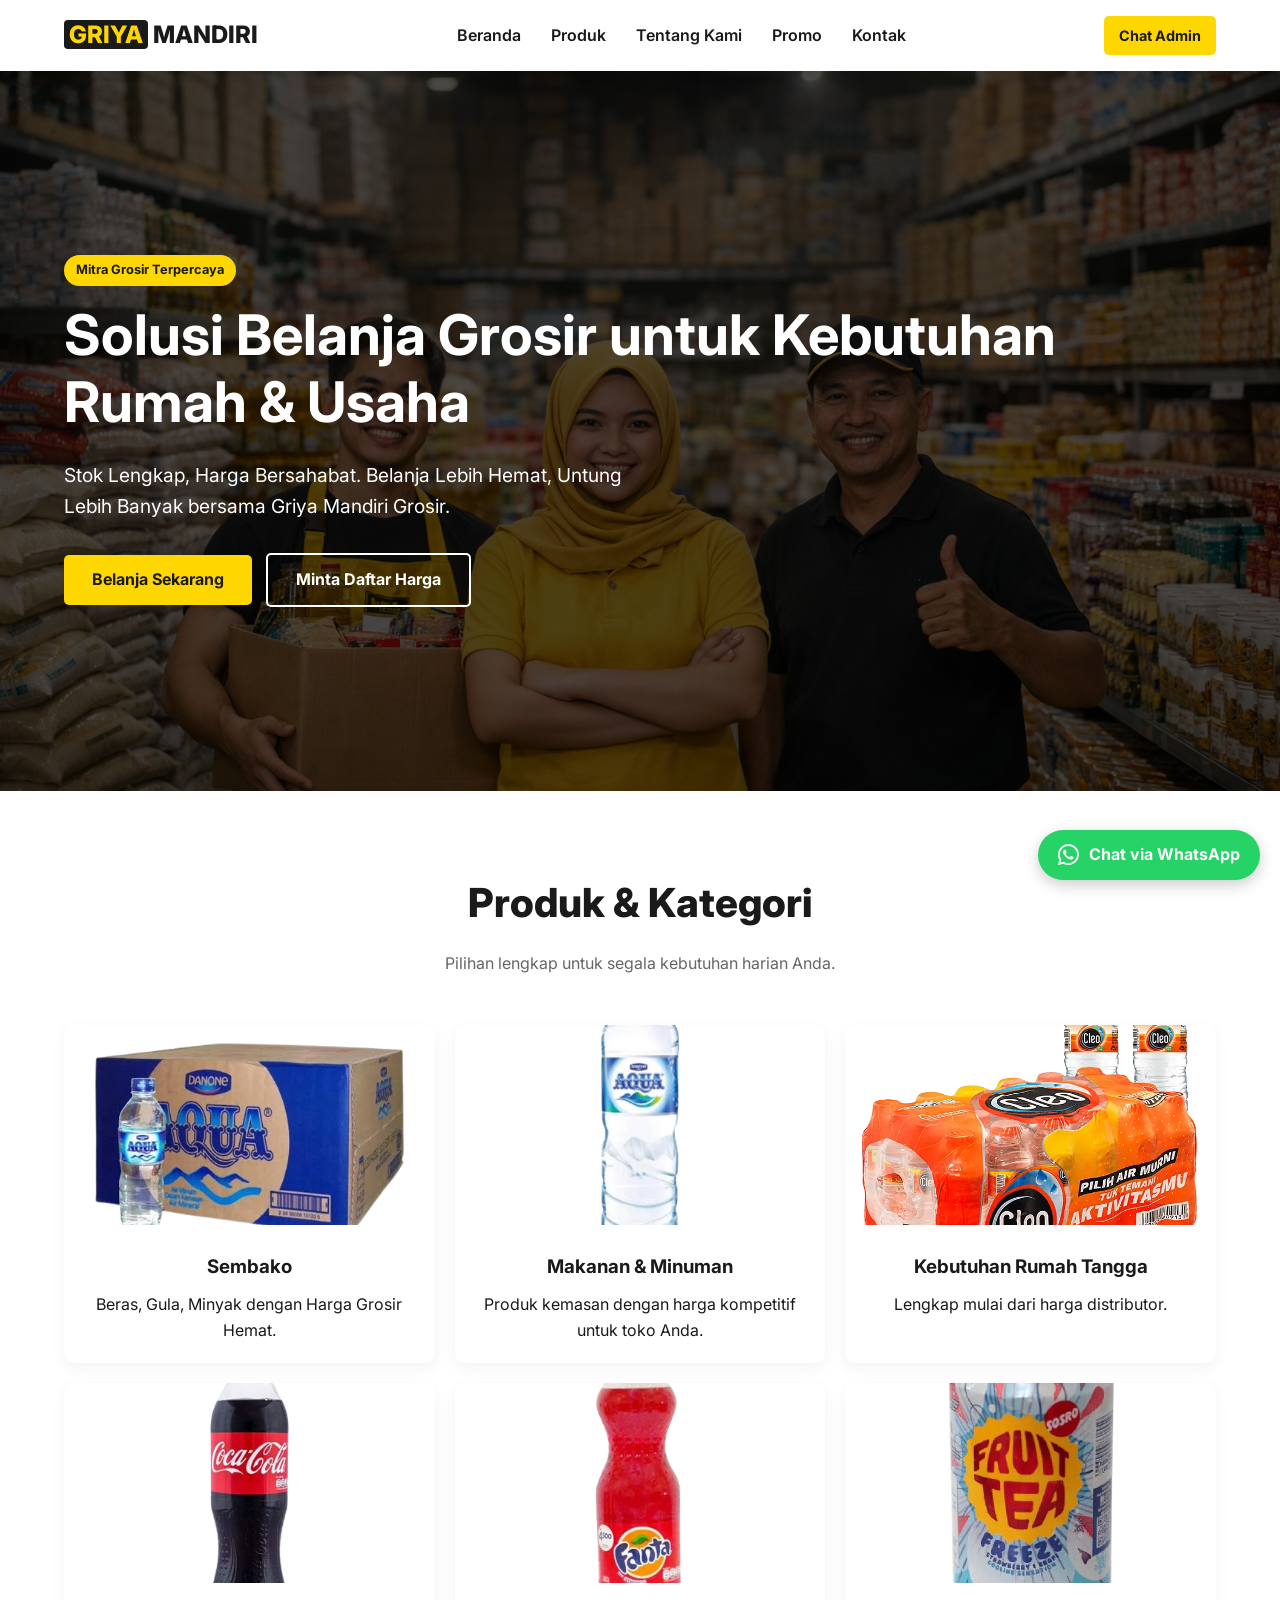
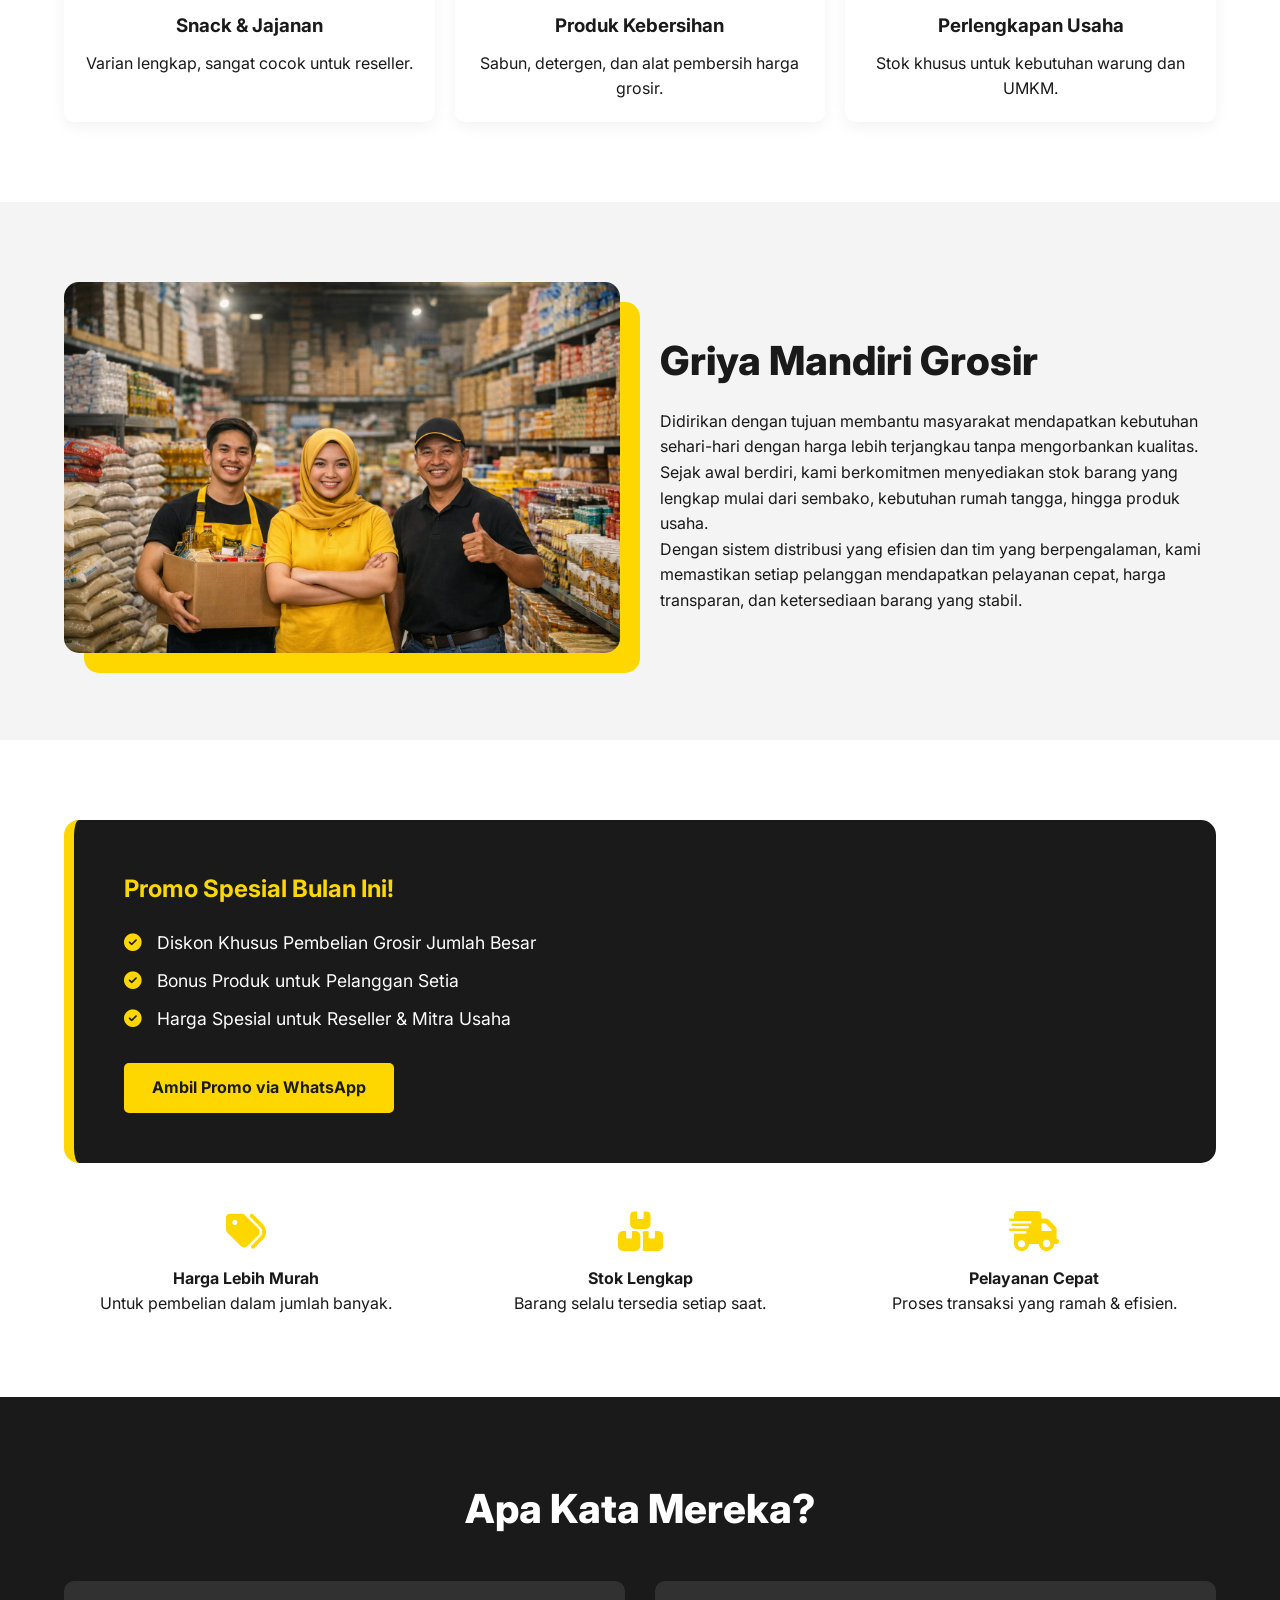
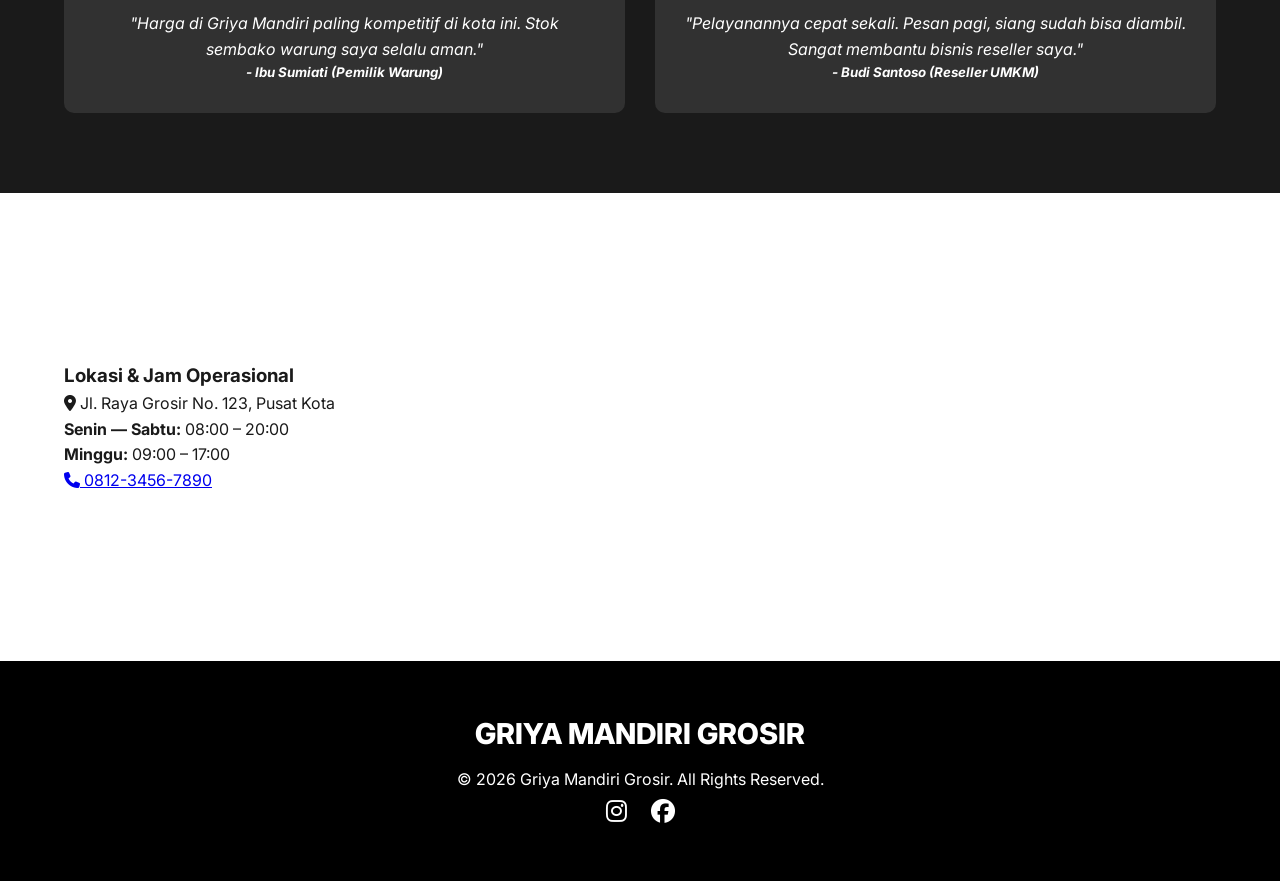
==== commit d81683e1: "rollback" ====
--- a/index.html
+++ b/index.html
@@ -1,689 +1,208 @@
 <!DOCTYPE html>
-<html lang="id" class="scroll-smooth">
+<html lang="id">
 <head>
-  <meta charset="UTF-8" />
-  <meta name="viewport" content="width=device-width, initial-scale=1.0" />
-  <title>Dimsum Frozen Premium | Tinggal Kukus & Siap Dinikmati</title>
-  <meta name="description" content="Dimsum frozen premium yang lezat, praktis, halal, dan cocok untuk camilan, stok di rumah, maupun jualan kembali. Pesan cepat via WhatsApp." />
-  <meta name="keywords" content="dimsum frozen, dimsum premium, frozen food halal, dimsum reseller, siomay frozen, hakau frozen" />
-  <meta name="author" content="Perplexity" />
-  <meta property="og:type" content="website" />
-  <meta property="og:title" content="Dimsum Frozen Premium, Tinggal Kukus & Siap Dinikmati" />
-  <meta property="og:description" content="Lezat, praktis, halal, dan cocok untuk camilan maupun jualan kembali." />
-  <meta property="og:image" content="https://picsum.photos/seed/dimsum-hero-og/1200/630" />
-  <meta property="og:locale" content="id_ID" />
-  <meta name="twitter:card" content="summary_large_image" />
-  <meta name="theme-color" content="#ef4444" />
-  <link rel="preconnect" href="https://fonts.googleapis.com">
-  <link rel="preconnect" href="https://fonts.gstatic.com" crossorigin>
-  <link href="https://api.fontshare.com/v2/css?f[]=satoshi@400,500,700,900&f[]=clash-display@500,600,700&display=swap" rel="stylesheet">
-  <script src="https://cdn.tailwindcss.com"></script>
-  <script>
-    tailwind.config = {
-      darkMode: ['class', '[data-theme="dark"]'],
-      theme: {
-        extend: {
-          colors: {
-            brand: {
-              50: '#fff7ed',
-              100: '#ffedd5',
-              200: '#fed7aa',
-              300: '#fdba74',
-              400: '#fb923c',
-              500: '#f97316',
-              600: '#ea580c',
-              700: '#c2410c',
-              800: '#9a3412',
-              900: '#7c2d12'
-            },
-            accent: {
-              500: '#ef4444',
-              600: '#dc2626',
-              700: '#b91c1c'
-            },
-            ink: '#1f1b16'
-          },
-          fontFamily: {
-            sans: ['Satoshi', 'ui-sans-serif', 'system-ui', 'sans-serif'],
-            display: ['Clash Display', 'Satoshi', 'ui-sans-serif', 'system-ui', 'sans-serif']
-          },
-          boxShadow: {
-            soft: '0 10px 30px rgba(239, 68, 68, 0.10)',
-            card: '0 14px 40px rgba(15, 23, 42, 0.08)',
-            glow: '0 18px 55px rgba(249, 115, 22, 0.18)'
-          },
-          keyframes: {
-            floaty: {
-              '0%,100%': { transform: 'translateY(0px)' },
-              '50%': { transform: 'translateY(-10px)' }
-            },
-            fadeUp: {
-              '0%': { opacity: '0', transform: 'translateY(24px)' },
-              '100%': { opacity: '1', transform: 'translateY(0)' }
-            },
-            pulseRing: {
-              '0%': { boxShadow: '0 0 0 0 rgba(239,68,68,.45)' },
-              '70%': { boxShadow: '0 0 0 14px rgba(239,68,68,0)' },
-              '100%': { boxShadow: '0 0 0 0 rgba(239,68,68,0)' }
-            }
-          },
-          animation: {
-            floaty: 'floaty 5s ease-in-out infinite',
-            fadeUp: 'fadeUp .8s cubic-bezier(.16,1,.3,1) both',
-            pulseRing: 'pulseRing 2.2s infinite'
-          }
-        }
-      }
-    }
-  </script>
-  <style>
-    :root {
-      --bg: #fffaf7;
-      --surface: rgba(255,255,255,.82);
-      --text: #1f1b16;
-      --muted: #6b5f57;
-      --line: rgba(31,27,22,.08);
-      --hero: radial-gradient(circle at top left, rgba(239,68,68,.14), transparent 30%), radial-gradient(circle at 80% 10%, rgba(249,115,22,.16), transparent 25%), linear-gradient(180deg, #fff7ed 0%, #fffaf7 55%, #ffffff 100%);
-    }
-    [data-theme="dark"] {
-      --bg: #18120f;
-      --surface: rgba(38,24,19,.88);
-      --text: #fff6ef;
-      --muted: #d5c5bb;
-      --line: rgba(255,255,255,.10);
-      --hero: radial-gradient(circle at top left, rgba(239,68,68,.16), transparent 30%), radial-gradient(circle at 80% 10%, rgba(249,115,22,.12), transparent 25%), linear-gradient(180deg, #231814 0%, #18120f 60%, #120d0b 100%);
-    }
-    html { scroll-padding-top: 88px; }
-    body {
-      font-family: 'Satoshi', ui-sans-serif, system-ui, sans-serif;
-      background: var(--bg);
-      color: var(--text);
-      overflow-x: hidden;
-    }
-    .glass { background: var(--surface); backdrop-filter: blur(14px); }
-    .section-fade { opacity: 0; transform: translateY(24px); transition: opacity .8s cubic-bezier(.16,1,.3,1), transform .8s cubic-bezier(.16,1,.3,1); }
-    .section-fade.in-view { opacity: 1; transform: translateY(0); }
-    .hero-bg { background: var(--hero); }
-    .grid-auto { grid-template-columns: repeat(auto-fit, minmax(240px, 1fr)); }
-    .grid-products { grid-template-columns: repeat(auto-fit, minmax(260px, 1fr)); }
-    .text-gradient {
-      background: linear-gradient(135deg, #dc2626, #f97316 70%);
-      -webkit-background-clip: text;
-      background-clip: text;
-      color: transparent;
-    }
-    .floating-shadow { box-shadow: 0 14px 50px rgba(220, 38, 38, .12); }
-    .card-hover { transition: transform .28s cubic-bezier(.16,1,.3,1), box-shadow .28s cubic-bezier(.16,1,.3,1), border-color .28s; }
-    .card-hover:hover { transform: translateY(-8px); box-shadow: 0 18px 50px rgba(15,23,42,.10); }
-    .btn-lift { transition: transform .24s cubic-bezier(.16,1,.3,1), box-shadow .24s cubic-bezier(.16,1,.3,1), background-color .24s; }
-    .btn-lift:hover { transform: translateY(-2px); }
-    .noise::before {
-      content: '';
-      position: absolute;
-      inset: 0;
-      background-image: radial-gradient(rgba(255,255,255,.18) 1px, transparent 1px);
-      background-size: 16px 16px;
-      opacity: .08;
-      pointer-events: none;
-    }
-    .testimonial-track { transition: transform .5s cubic-bezier(.16,1,.3,1); }
-    .faq-content { max-height: 0; overflow: hidden; transition: max-height .35s ease, padding .35s ease; }
-    @media (prefers-reduced-motion: reduce) {
-      html { scroll-behavior: auto; }
-      .section-fade, .testimonial-track, .card-hover, .btn-lift { transition: none !important; }
-    }
-  </style>
+    <meta charset="UTF-8">
+    <meta name="viewport" content="width=device-width, initial-scale=1.0">
+    <title>Griya Mandiri Grosir | Belanja Lebih Hemat, Untung Lebih Banyak!</title>
+    <link rel="stylesheet" href="style.css">
+    <link rel="stylesheet" href="https://cdnjs.cloudflare.com/ajax/libs/font-awesome/6.4.0/css/all.min.css">
+    <link href="https://fonts.googleapis.com/css2?family=Inter:wght@400;600;700;800&display=swap" rel="stylesheet">
+
+    <script src="script.js"></script>
 </head>
-<body class="selection:bg-red-200/60 selection:text-ink">
-  <a href="#main-content" class="sr-only focus:not-sr-only focus:fixed focus:left-4 focus:top-4 focus:z-[100] focus:rounded-full focus:bg-white focus:px-4 focus:py-2 focus:text-sm focus:text-slate-900">Lewati ke konten</a>
-
-  <header class="sticky top-0 z-50 border-b border-black/5 bg-white/80 backdrop-blur-xl dark:border-white/10 dark:bg-[#18120f]/85">
-    <nav class="mx-auto flex max-w-7xl items-center justify-between px-4 py-3 sm:px-6 lg:px-8" aria-label="Navigasi utama">
-      <a href="#hero" class="flex items-center gap-3" aria-label="Brand Dimsumku Premium">
-        <span class="flex h-11 w-11 items-center justify-center rounded-2xl bg-gradient-to-br from-accent-500 to-brand-500 text-white shadow-soft">
-          <svg viewBox="0 0 48 48" class="h-6 w-6" fill="none" aria-hidden="true">
-            <path d="M11 27c0-8 6.2-14 13-14s13 6 13 14c0 5.5-4.5 10-10 10H21c-5.5 0-10-4.5-10-10Z" stroke="currentColor" stroke-width="2.8"/>
-            <path d="M16 23c2-3 4.8-4.5 8-4.5 3.1 0 6 1.5 8 4.5" stroke="currentColor" stroke-width="2.8" stroke-linecap="round"/>
-            <path d="M18 28h12" stroke="currentColor" stroke-width="2.8" stroke-linecap="round"/>
-          </svg>
-        </span>
-        <div>
-          <p class="font-display text-lg font-semibold tracking-tight">Dimsumku Premium</p>
-          <p class="text-xs text-slate-500 dark:text-slate-400">Frozen food halal & praktis</p>
-        </div>
-      </a>
-
-      <div class="hidden items-center gap-7 md:flex">
-        <a href="#keunggulan" class="text-sm font-medium text-slate-700 transition hover:text-accent-600 dark:text-slate-200">Keunggulan</a>
-        <a href="#produk" class="text-sm font-medium text-slate-700 transition hover:text-accent-600 dark:text-slate-200">Produk</a>
-        <a href="#cara-order" class="text-sm font-medium text-slate-700 transition hover:text-accent-600 dark:text-slate-200">Cara Order</a>
-        <a href="#testimoni" class="text-sm font-medium text-slate-700 transition hover:text-accent-600 dark:text-slate-200">Testimoni</a>
-        <a href="#faq" class="text-sm font-medium text-slate-700 transition hover:text-accent-600 dark:text-slate-200">FAQ</a>
-      </div>
-
-      <div class="flex items-center gap-2 sm:gap-3">
-        <button data-theme-toggle class="flex h-11 w-11 items-center justify-center rounded-full border border-black/10 bg-white text-slate-700 transition hover:-translate-y-0.5 hover:border-accent-200 hover:text-accent-600 dark:border-white/10 dark:bg-white/5 dark:text-slate-100" aria-label="Ganti tema">
-          <svg width="18" height="18" viewBox="0 0 24 24" fill="none" stroke="currentColor" stroke-width="2" aria-hidden="true"><path d="M21 12.79A9 9 0 1 1 11.21 3 7 7 0 0 0 21 12.79z"></path></svg>
-        </button>
-        <a id="navWaBtn" href="#" class="btn-lift hidden rounded-full bg-accent-500 px-5 py-3 text-sm font-bold text-white shadow-soft hover:bg-accent-600 sm:inline-flex">Pesan Sekarang</a>
-        <button id="menuBtn" class="flex h-11 w-11 items-center justify-center rounded-full border border-black/10 bg-white md:hidden dark:border-white/10 dark:bg-white/5" aria-label="Buka menu" aria-expanded="false" aria-controls="mobileMenu">
-          <svg xmlns="http://www.w3.org/2000/svg" class="h-5 w-5" fill="none" viewBox="0 0 24 24" stroke="currentColor" stroke-width="2"><path stroke-linecap="round" stroke-linejoin="round" d="M4 6h16M4 12h16M4 18h16"/></svg>
-        </button>
-      </div>
+<body>
+
+    <nav class="navbar">
+        <div class="container nav-container">
+            <div class="logo">
+                <span class="logo-accent">GRIYA</span> MANDIRI
+            </div>
+            <div class="menu-toggle" id="mobile-menu">
+                <i class="fas fa-bars"></i>
+            </div>
+            <ul class="nav-links" id="nav-list">
+                <li><a href="#home">Beranda</a></li>
+                <li><a href="#produk">Produk</a></li>
+                <li><a href="#tentang">Tentang Kami</a></li>
+                <li><a href="#promo">Promo</a></li>
+                <li><a href="#kontak">Kontak</a></li>
+            </ul>
+            <div class="nav-cta">
+                <a href="https://wa.me/6281234567890" class="btn btn-primary-sm">Chat Admin</a>
+            </div>
+        </div>
     </nav>
 
-    <div id="mobileMenu" class="hidden border-t border-black/5 bg-white/95 px-4 py-4 backdrop-blur-xl dark:border-white/10 dark:bg-[#18120f]/95 md:hidden">
-      <div class="flex flex-col gap-3">
-        <a href="#keunggulan" class="rounded-2xl px-3 py-3 text-sm font-medium hover:bg-orange-50 dark:hover:bg-white/5">Keunggulan</a>
-        <a href="#produk" class="rounded-2xl px-3 py-3 text-sm font-medium hover:bg-orange-50 dark:hover:bg-white/5">Produk</a>
-        <a href="#cara-order" class="rounded-2xl px-3 py-3 text-sm font-medium hover:bg-orange-50 dark:hover:bg-white/5">Cara Order</a>
-        <a href="#testimoni" class="rounded-2xl px-3 py-3 text-sm font-medium hover:bg-orange-50 dark:hover:bg-white/5">Testimoni</a>
-        <a href="#faq" class="rounded-2xl px-3 py-3 text-sm font-medium hover:bg-orange-50 dark:hover:bg-white/5">FAQ</a>
-        <a id="mobileWaBtn" href="#" class="rounded-2xl bg-accent-500 px-4 py-3 text-center text-sm font-bold text-white">Pesan via WhatsApp</a>
-      </div>
-    </div>
-  </header>
-
-  <main id="main-content">
-    <section id="hero" class="hero-bg relative isolate overflow-hidden">
-      <div class="noise absolute inset-0"></div>
-      <div class="mx-auto grid max-w-7xl items-center gap-10 px-4 py-14 sm:px-6 md:py-20 lg:grid-cols-[1.08fr_.92fr] lg:px-8 lg:py-24">
-        <div class="relative z-10 section-fade in-view">
-          <span class="inline-flex items-center gap-2 rounded-full border border-red-200 bg-white/80 px-4 py-2 text-xs font-bold uppercase tracking-[0.16em] text-accent-600 shadow-soft dark:border-red-400/20 dark:bg-white/5 dark:text-orange-200">Frozen food premium untuk keluarga & reseller</span>
-          <h1 class="mt-5 max-w-3xl font-display text-4xl font-semibold leading-[1.02] tracking-tight text-ink sm:text-5xl lg:text-6xl dark:text-white">
-            Dimsum Frozen Premium, <span class="text-gradient">Tinggal Kukus</span> & Siap Dinikmati
-          </h1>
-          <p class="mt-5 max-w-2xl text-base leading-7 text-slate-600 dark:text-slate-300 sm:text-lg">
-            Lezat, praktis, halal, dan cocok untuk camilan maupun jualan kembali. Stok sekali, nikmati kapan saja—tanpa ribet, tanpa rasa biasa.
-          </p>
-
-          <div class="mt-7 flex flex-col gap-3 sm:flex-row">
-            <a id="heroWaBtn" href="#" class="btn-lift inline-flex min-h-[52px] items-center justify-center rounded-full bg-accent-500 px-6 py-3 text-sm font-bold text-white shadow-soft hover:bg-accent-600">Pesan Sekarang</a>
-            <a href="#produk" class="btn-lift inline-flex min-h-[52px] items-center justify-center rounded-full border border-slate-300 bg-white/80 px-6 py-3 text-sm font-bold text-slate-800 hover:border-orange-300 hover:text-accent-600 dark:border-white/15 dark:bg-white/5 dark:text-white">Lihat Menu</a>
-          </div>
-
-          <div class="mt-8 flex flex-wrap gap-3">
-            <span class="rounded-full bg-white px-4 py-2 text-sm font-medium text-slate-700 shadow-soft dark:bg-white/5 dark:text-slate-100">Halal</span>
-            <span class="rounded-full bg-white px-4 py-2 text-sm font-medium text-slate-700 shadow-soft dark:bg-white/5 dark:text-slate-100">Tanpa Pengawet</span>
-            <span class="rounded-full bg-white px-4 py-2 text-sm font-medium text-slate-700 shadow-soft dark:bg-white/5 dark:text-slate-100">Homemade</span>
-            <span class="rounded-full bg-white px-4 py-2 text-sm font-medium text-slate-700 shadow-soft dark:bg-white/5 dark:text-slate-100">Fresh Frozen</span>
-          </div>
-
-          <div class="mt-8 grid max-w-2xl grid-cols-2 gap-3 sm:grid-cols-4">
-            <div class="rounded-2xl border border-black/5 bg-white/75 p-4 shadow-soft dark:border-white/10 dark:bg-white/5">
-              <p class="text-2xl font-black text-accent-600">1.2K+</p>
-              <p class="text-sm text-slate-600 dark:text-slate-300">Order puas</p>
-            </div>
-            <div class="rounded-2xl border border-black/5 bg-white/75 p-4 shadow-soft dark:border-white/10 dark:bg-white/5">
-              <p class="text-2xl font-black text-accent-600">6</p>
-              <p class="text-sm text-slate-600 dark:text-slate-300">Varian favorit</p>
-            </div>
-            <div class="rounded-2xl border border-black/5 bg-white/75 p-4 shadow-soft dark:border-white/10 dark:bg-white/5">
-              <p class="text-2xl font-black text-accent-600">4.9/5</p>
-              <p class="text-sm text-slate-600 dark:text-slate-300">Rating pelanggan</p>
-            </div>
-            <div class="rounded-2xl border border-black/5 bg-white/75 p-4 shadow-soft dark:border-white/10 dark:bg-white/5">
-              <p class="text-2xl font-black text-accent-600">Fast</p>
-              <p class="text-sm text-slate-600 dark:text-slate-300">Respon WhatsApp</p>
-            </div>
-          </div>
-        </div>
-
-        <div class="relative section-fade lg:justify-self-end">
-          <div class="absolute -left-4 top-10 hidden h-24 w-24 rounded-full bg-red-200/60 blur-2xl lg:block"></div>
-          <div class="absolute -right-4 bottom-8 hidden h-28 w-28 rounded-full bg-orange-300/50 blur-2xl lg:block"></div>
-          <div class="relative mx-auto max-w-xl animate-floaty rounded-[2rem] border border-white/60 bg-white/60 p-3 shadow-glow backdrop-blur-xl dark:border-white/10 dark:bg-white/5">
-            <img src="1-hero.png" alt="Dimsum frozen premium disajikan hangat di atas piring" width="900" height="760" loading="eager" decoding="async" class="h-full min-h-[360px] w-full rounded-[1.6rem] object-cover" />
-            <div class="absolute inset-x-5 bottom-5 rounded-3xl bg-white/90 p-4 shadow-card backdrop-blur dark:bg-[#241914]/90">
-              <div class="flex items-start justify-between gap-4">
-                <div>
-                  <p class="text-xs font-bold uppercase tracking-[0.16em] text-accent-600">Best seller minggu ini</p>
-                  <p class="mt-1 text-lg font-bold">Dimsum Ayam Premium</p>
-                  <p class="text-sm text-slate-600 dark:text-slate-300">Tekstur juicy, isi padat, cocok untuk stok rumah atau dijual lagi.</p>
-                </div>
-                <span class="rounded-full bg-orange-100 px-3 py-1 text-xs font-bold text-orange-700 dark:bg-orange-500/15 dark:text-orange-200">Promo</span>
-              </div>
-            </div>
-          </div>
-        </div>
-      </div>
-    </section>
-
-    <section id="keunggulan" class="section-fade mx-auto max-w-7xl px-4 py-16 sm:px-6 lg:px-8 lg:py-24">
-      <div class="max-w-2xl">
-        <span class="inline-flex rounded-full bg-orange-100 px-3 py-1 text-xs font-bold uppercase tracking-[0.16em] text-orange-700 dark:bg-orange-400/10 dark:text-orange-200">Kenapa banyak yang repeat order?</span>
-        <h2 class="mt-4 font-display text-3xl font-semibold tracking-tight sm:text-4xl">Bukan sekadar frozen food, tapi stok praktis yang tetap terasa spesial.</h2>
-        <p class="mt-4 text-slate-600 dark:text-slate-300">Copywriting, visual, dan struktur dibuat untuk menegaskan rasa premium, kemudahan order, serta potensi cuan bagi reseller dan UMKM.</p>
-      </div>
-      <div id="advantagesGrid" class="mt-10 grid grid-auto gap-5"></div>
-    </section>
-
-    <section id="produk" class="section-fade bg-white/70 py-16 dark:bg-white/[0.03] lg:py-24">
-      <div class="mx-auto max-w-7xl px-4 sm:px-6 lg:px-8">
-        <div class="flex flex-col gap-5 lg:flex-row lg:items-end lg:justify-between">
-          <div class="max-w-2xl">
-            <span class="inline-flex rounded-full bg-red-100 px-3 py-1 text-xs font-bold uppercase tracking-[0.16em] text-red-700 dark:bg-red-400/10 dark:text-red-200">Menu favorit</span>
-            <h2 class="mt-4 font-display text-3xl font-semibold tracking-tight sm:text-4xl">Varian yang bikin pelanggan mudah checkout.</h2>
-            <p class="mt-4 text-slate-600 dark:text-slate-300">Setiap produk punya deskripsi singkat yang menonjolkan manfaat, rasa, dan momen konsumsi—lebih mudah memicu pembelian impulsif maupun order grosir.</p>
-          </div>
-          <a href="#promo" class="inline-flex min-h-[48px] items-center justify-center rounded-full border border-slate-300 px-5 py-3 text-sm font-bold text-slate-700 transition hover:border-orange-300 hover:text-accent-600 dark:border-white/10 dark:text-slate-100">Lihat promo aktif</a>
-        </div>
-        <div id="productsGrid" class="mt-10 grid grid-products gap-6"></div>
-      </div>
-    </section>
-
-    <section id="cara-order" class="section-fade mx-auto max-w-7xl px-4 py-16 sm:px-6 lg:px-8 lg:py-24">
-      <div class="max-w-2xl">
-        <span class="inline-flex rounded-full bg-orange-100 px-3 py-1 text-xs font-bold uppercase tracking-[0.16em] text-orange-700 dark:bg-orange-400/10 dark:text-orange-200">Cara order</span>
-        <h2 class="mt-4 font-display text-3xl font-semibold tracking-tight sm:text-4xl">Order cepat tanpa ribet, cocok untuk pelanggan sibuk.</h2>
-      </div>
-      <div id="orderSteps" class="mt-10 grid gap-5 lg:grid-cols-4"></div>
-    </section>
-
-    <section id="testimoni" class="section-fade overflow-hidden bg-gradient-to-br from-red-50 via-orange-50 to-white py-16 dark:from-[#241410] dark:via-[#18120f] dark:to-[#120d0b] lg:py-24">
-      <div class="mx-auto max-w-7xl px-4 sm:px-6 lg:px-8">
-        <div class="max-w-2xl">
-          <span class="inline-flex rounded-full bg-white px-3 py-1 text-xs font-bold uppercase tracking-[0.16em] text-accent-600 shadow-soft dark:bg-white/5 dark:text-orange-200">Testimoni pelanggan</span>
-          <h2 class="mt-4 font-display text-3xl font-semibold tracking-tight sm:text-4xl">Ulasan yang memperkuat kepercayaan sebelum orang chat.</h2>
-          <p class="mt-4 text-slate-600 dark:text-slate-300">Slider ini dirancang ringan tanpa library tambahan agar tetap cepat di-hosting di Netlify.</p>
-        </div>
-        <div class="relative mt-10 overflow-hidden rounded-[2rem] border border-black/5 bg-white/80 p-4 shadow-card dark:border-white/10 dark:bg-white/5 sm:p-6">
-          <div id="testimonialTrack" class="testimonial-track flex"></div>
-          <div class="mt-6 flex items-center justify-between gap-4">
-            <div id="testimonialDots" class="flex items-center gap-2"></div>
-            <div class="flex items-center gap-3">
-              <button id="prevTestimonial" class="flex h-11 w-11 items-center justify-center rounded-full border border-black/10 bg-white text-slate-800 hover:border-orange-300 hover:text-accent-600 dark:border-white/10 dark:bg-white/5 dark:text-white" aria-label="Testimoni sebelumnya">&#8592;</button>
-              <button id="nextTestimonial" class="flex h-11 w-11 items-center justify-center rounded-full border border-black/10 bg-white text-slate-800 hover:border-orange-300 hover:text-accent-600 dark:border-white/10 dark:bg-white/5 dark:text-white" aria-label="Testimoni berikutnya">&#8594;</button>
-            </div>
-          </div>
-        </div>
-      </div>
-    </section>
-
-    <section id="promo" class="section-fade mx-auto max-w-7xl px-4 py-16 sm:px-6 lg:px-8 lg:py-24">
-      <div class="relative overflow-hidden rounded-[2rem] bg-gradient-to-br from-accent-600 via-red-500 to-brand-500 p-8 text-white shadow-glow sm:p-10 lg:p-14">
-        <div class="noise absolute inset-0 opacity-40"></div>
-        <div class="relative z-10 grid gap-8 lg:grid-cols-[1.1fr_.9fr] lg:items-center">
-          <div>
-            <span class="inline-flex rounded-full border border-white/20 bg-white/10 px-3 py-1 text-xs font-bold uppercase tracking-[0.16em]">Promo panas bulan ini</span>
-            <h2 class="mt-4 max-w-2xl font-display text-3xl font-semibold tracking-tight sm:text-4xl">Paket promo yang mendorong order lebih besar dalam satu chat.</h2>
-            <p class="mt-4 max-w-2xl text-white/85">Naikkan AOV dengan penawaran yang jelas: reseller lebih untung, keluarga lebih hemat, pelanggan baru lebih cepat ambil keputusan.</p>
-          </div>
-          <div class="grid gap-4 sm:grid-cols-2" id="promoGrid"></div>
-        </div>
-      </div>
-    </section>
-
-    <section id="faq" class="section-fade bg-white/70 py-16 dark:bg-white/[0.03] lg:py-24">
-      <div class="mx-auto grid max-w-7xl gap-10 px-4 sm:px-6 lg:grid-cols-[.85fr_1.15fr] lg:px-8">
-        <div>
-          <span class="inline-flex rounded-full bg-orange-100 px-3 py-1 text-xs font-bold uppercase tracking-[0.16em] text-orange-700 dark:bg-orange-400/10 dark:text-orange-200">FAQ</span>
-          <h2 class="mt-4 font-display text-3xl font-semibold tracking-tight sm:text-4xl">Jawaban cepat yang mengurangi keraguan pelanggan.</h2>
-          <p class="mt-4 text-slate-600 dark:text-slate-300">Accordion dibuat interaktif, ringan, dan mudah dikembangkan jika nanti ingin dihubungkan ke CMS atau Google Sheets API.</p>
-        </div>
-        <div id="faqList" class="space-y-4"></div>
-      </div>
-    </section>
-
-    <section class="section-fade mx-auto max-w-7xl px-4 py-16 sm:px-6 lg:px-8 lg:py-24">
-      <div class="grid gap-6 lg:grid-cols-[1fr_auto] lg:items-center rounded-[2rem] border border-black/5 bg-gradient-to-r from-orange-50 via-white to-red-50 p-8 shadow-card dark:border-white/10 dark:from-[#241814] dark:via-[#18120f] dark:to-[#261411] sm:p-10">
-        <div>
-          <span class="inline-flex rounded-full bg-white px-3 py-1 text-xs font-bold uppercase tracking-[0.16em] text-accent-600 shadow-soft dark:bg-white/5 dark:text-orange-200">Saatnya checkout</span>
-          <h2 class="mt-4 font-display text-3xl font-semibold tracking-tight sm:text-4xl">Yuk Stok Dimsum Frozen Favoritmu Sekarang!</h2>
-          <p class="mt-4 max-w-2xl text-slate-600 dark:text-slate-300">Cocok untuk stok rumah, ide jualan, bekal anak, atau menu cepat saat lapar datang. Chat sekarang sebelum promo hari ini berakhir.</p>
-        </div>
-        <a id="closingWaBtn" href="#" class="btn-lift animate-pulseRing inline-flex min-h-[58px] items-center justify-center rounded-full bg-accent-500 px-8 py-4 text-base font-black text-white shadow-soft hover:bg-accent-600">Pesan via WhatsApp</a>
-      </div>
-    </section>
-  </main>
-
-  <footer class="border-t border-black/5 bg-[#fff5ef] py-12 dark:border-white/10 dark:bg-[#120d0b]">
-    <div class="mx-auto grid max-w-7xl gap-10 px-4 sm:px-6 lg:grid-cols-[1.15fr_.85fr_.85fr] lg:px-8">
-      <div>
-        <div class="flex items-center gap-3">
-          <span class="flex h-11 w-11 items-center justify-center rounded-2xl bg-gradient-to-br from-accent-500 to-brand-500 text-white shadow-soft">
-            <svg viewBox="0 0 48 48" class="h-6 w-6" fill="none" aria-hidden="true">
-              <path d="M11 27c0-8 6.2-14 13-14s13 6 13 14c0 5.5-4.5 10-10 10H21c-5.5 0-10-4.5-10-10Z" stroke="currentColor" stroke-width="2.8"/>
-              <path d="M16 23c2-3 4.8-4.5 8-4.5 3.1 0 6 1.5 8 4.5" stroke="currentColor" stroke-width="2.8" stroke-linecap="round"/>
-              <path d="M18 28h12" stroke="currentColor" stroke-width="2.8" stroke-linecap="round"/>
-            </svg>
-          </span>
-          <div>
-            <p class="font-display text-xl font-semibold tracking-tight">Dimsumku Premium</p>
-            <p class="text-sm text-slate-600 dark:text-slate-300">Lezat, praktis, dan siap jadi repeat order.</p>
-          </div>
-        </div>
-        <p class="mt-5 max-w-md text-sm leading-7 text-slate-600 dark:text-slate-300">Landing page ini dibuat dengan struktur kode yang mudah dikembangkan untuk brand frozen food, reseller, dan UMKM kuliner yang ingin meningkatkan konversi lewat WhatsApp.</p>
-      </div>
-      <div>
-        <h3 class="text-sm font-black uppercase tracking-[0.16em] text-slate-900 dark:text-white">Info usaha</h3>
-        <ul class="mt-4 space-y-3 text-sm text-slate-600 dark:text-slate-300">
-          <li>Alamat: Jl. Contoh Kuliner No. 88, Kota Anda</li>
-          <li>WhatsApp: <a id="footerWaBtn" href="#" class="font-bold text-accent-600">+62 812-3456-7890</a></li>
-          <li>Jam operasional: Senin - Sabtu, 08.00 - 20.00</li>
-          <li>Area pengiriman: Kota & sekitar, ekspedisi frozen sesuai kebutuhan</li>
-        </ul>
-      </div>
-      <div>
-        <h3 class="text-sm font-black uppercase tracking-[0.16em] text-slate-900 dark:text-white">Media sosial</h3>
-        <div class="mt-4 flex flex-wrap gap-3">
-          <a href="https://instagram.com" target="_blank" rel="noopener noreferrer" class="rounded-full border border-black/10 px-4 py-2 text-sm font-medium hover:border-orange-300 hover:text-accent-600 dark:border-white/10">Instagram</a>
-          <a href="https://www.tiktok.com" target="_blank" rel="noopener noreferrer" class="rounded-full border border-black/10 px-4 py-2 text-sm font-medium hover:border-orange-300 hover:text-accent-600 dark:border-white/10">TikTok</a>
-          <a href="https://facebook.com" target="_blank" rel="noopener noreferrer" class="rounded-full border border-black/10 px-4 py-2 text-sm font-medium hover:border-orange-300 hover:text-accent-600 dark:border-white/10">Facebook</a>
-        </div>
-      </div>
-    </div>
-  </footer>
-
-  <a id="floatingWaBtn" href="#" class="fixed bottom-5 right-5 z-50 inline-flex min-h-[58px] items-center gap-3 rounded-full bg-[#25D366] px-5 py-3 text-sm font-black text-white shadow-2xl transition hover:-translate-y-1 hover:bg-[#1fb85a]" aria-label="Chat via WhatsApp">
-    <svg viewBox="0 0 32 32" class="h-5 w-5 fill-current" aria-hidden="true"><path d="M19.11 17.2c-.28-.14-1.65-.81-1.91-.9-.26-.1-.45-.14-.64.14-.19.28-.73.9-.9 1.08-.16.19-.33.21-.61.07-.28-.14-1.17-.43-2.23-1.36-.82-.73-1.38-1.62-1.54-1.89-.16-.28-.02-.43.12-.57.13-.13.28-.33.42-.49.14-.16.19-.28.28-.47.09-.19.05-.35-.02-.49-.07-.14-.64-1.55-.88-2.12-.23-.55-.47-.47-.64-.48l-.54-.01c-.19 0-.49.07-.75.35s-.98.96-.98 2.33.99 2.69 1.13 2.88c.14.19 1.95 2.97 4.73 4.16.66.28 1.18.45 1.58.58.66.21 1.26.18 1.73.11.53-.08 1.65-.67 1.89-1.32.23-.66.23-1.22.16-1.33-.07-.12-.26-.19-.54-.33Z"></path><path d="M27.12 4.85A15.82 15.82 0 0 0 16.02.01C7.3.01.2 7.12.2 15.85c0 2.78.73 5.49 2.1 7.87L0 32l8.49-2.22a15.8 15.8 0 0 0 7.52 1.92h.01c8.72 0 15.82-7.11 15.82-15.84 0-4.23-1.65-8.2-4.72-11.01ZM16.02 29.03h-.01a13.1 13.1 0 0 1-6.68-1.83l-.48-.28-5.04 1.32 1.35-4.92-.31-.5a13.13 13.13 0 0 1-2.02-6.98c0-7.24 5.9-13.14 13.17-13.14 3.51 0 6.82 1.36 9.3 3.85a13.04 13.04 0 0 1 3.87 9.3c0 7.25-5.9 13.16-13.15 13.16Z"></path></svg>
-    WhatsApp
-  </a>
-
-  <script>
-    const brandConfig = {
-      brandName: 'Dimsumku Premium',
-      whatsappNumber: '6281234567890',
-      city: 'Kota Anda',
-      defaultMessage: 'Halo Dimsumku Premium, saya tertarik pesan dimsum frozen. Mohon info menu, harga, dan promo hari ini ya.'
-    };
-
-    const advantages = [
-      { icon: 'sparkles', title: 'Rasa premium restoran', desc: 'Isi padat, bumbu terasa, dan tekstur tetap nikmat setelah dikukus.' },
-      { icon: 'chef-hat', title: 'Praktis tinggal kukus', desc: 'Solusi cepat untuk sarapan, camilan sore, atau stok darurat saat lapar.' },
-      { icon: 'store', title: 'Cocok untuk reseller', desc: 'Margin menarik, varian mudah dijual, dan copy menu siap pakai.' },
-      { icon: 'wallet', title: 'Harga terjangkau', desc: 'Terasa premium tanpa bikin pelanggan mikir terlalu lama untuk checkout.' },
-      { icon: 'snowflake', title: 'Pengiriman aman frozen', desc: 'Dikemas rapi untuk menjaga kualitas produk sampai tujuan.' },
-      { icon: 'utensils-crossed', title: 'Banyak varian rasa', desc: 'Pilihan lengkap untuk keluarga, anak kos, hingga pelaku usaha kuliner.' }
-    ];
-
-    const products = [
-      { name: 'Dimsum Ayam', desc: 'Lembut, juicy, dan jadi varian paling aman untuk repeat order.', price: 'Rp22.000', badge: 'Best Seller', image: '2-ayam.png', seed: 'ayam' },
-      { name: 'Dimsum Udang', desc: 'Aroma udang terasa, cocok untuk pelanggan yang suka rasa gurih segar.', price: 'Rp27.000', badge: 'Favorit', image: '3-campuran.png', seed: 'udang' },
-      { name: 'Dimsum Mozzarella', desc: 'Lumer, creamy, dan sangat menarik untuk pasar anak muda.', price: 'Rp29.000', badge: 'Promo', image: '4-reseller.png', seed: 'mozzarella' },
-      { name: 'Lumpia Frozen', desc: 'Renyah di luar, gurih di dalam, cocok untuk stok camilan keluarga.', price: 'Rp24.000', badge: 'Hemat', image: '5-fresh.png', seed: 'lumpia' },
-      { name: 'Hakau', desc: 'Kulit lembut dengan sensasi premium yang cocok untuk menu spesial.', price: 'Rp31.000', badge: 'Premium', image: '6-promo.png', seed: 'hakau' },
-      { name: 'Siomay Premium', desc: 'Isi padat dan rasa kaya, pas untuk rumah tangga maupun jual ulang.', price: 'Rp28.000', badge: 'Repeat Order', image: '7-cta.png', seed: 'siomay' }
-    ];
-
-    const steps = [
-      { step: '01', title: 'Pilih menu', desc: 'Lihat varian favorit dan tentukan produk yang paling cocok untuk kebutuhanmu.' },
-      { step: '02', title: 'Chat WhatsApp', desc: 'Klik tombol order, pesan otomatis langsung terisi supaya lebih cepat.' },
-      { step: '03', title: 'Pembayaran', desc: 'Admin konfirmasi total belanja, promo, dan ongkir sebelum proses kirim.' },
-      { step: '04', title: 'Produk dikirim', desc: 'Pesanan dikemas aman agar sampai dalam kondisi frozen dan siap simpan.' }
-    ];
-
-    const testimonials = [
-      { name: 'Nadia', city: 'Brebes', rating: 5, avatar: 'https://i.pravatar.cc/120?img=32', comment: 'Awalnya coba untuk stok rumah, ternyata anak-anak suka banget. Sekarang selalu ready di freezer karena tinggal kukus dan rasanya tetap enak.' },
-      { name: 'Rani', city: 'Tegal', rating: 5, avatar: 'https://i.pravatar.cc/120?img=5', comment: 'Saya reseller kecil-kecilan dan varian dimsum ayam paling cepat habis. Pelanggan bilang rasanya berkelas tapi harganya masih masuk.' },
-      { name: 'Dimas', city: 'Purwokerto', rating: 5, avatar: 'https://i.pravatar.cc/120?img=12', comment: 'Buat anak kos ini penyelamat. Tinggal kukus, sambal tambah dikit, langsung jadi makan malam yang bikin puas.' },
-      { name: 'Bu Siska', city: 'Cirebon', rating: 5, avatar: 'https://i.pravatar.cc/120?img=49', comment: 'Saya beli untuk jualan frozen dan repeat order terus. Admin cepat respon, packing rapi, dan promo reseller-nya membantu banget.' }
-    ];
-
-    const promos = [
-      { title: 'Diskon reseller', desc: 'Harga khusus untuk pembelian partai agar margin lebih sehat.' },
-      { title: 'Gratis ongkir area tertentu', desc: 'Cocok untuk dorong closing lebih cepat di area terdekat.' },
-      { title: 'Buy 5 Get 1', desc: 'Strategi bundling yang efektif untuk naikin jumlah item per transaksi.' },
-      { title: 'Paket hemat keluarga', desc: 'Kombinasi varian favorit untuk stok mingguan di rumah.' }
-    ];
-
-    const faqs = [
-      { q: 'Berapa tahan frozen?', a: 'Dalam freezer bersuhu stabil, produk bisa tahan sekitar 2–3 bulan. Semakin baik penyimpanan, semakin terjaga tekstur dan rasanya.' },
-      { q: 'Cara penyimpanan?', a: 'Simpan dalam freezer setelah diterima. Jika belum habis, pastikan kemasan tertutup rapat agar kualitas tetap terjaga.' },
-      { q: 'Minimal order?', a: 'Minimal order bisa fleksibel tergantung area pengiriman. Untuk reseller, tersedia penawaran pembelian partai.' },
-      { q: 'Apakah halal?', a: 'Ya, bahan yang digunakan dipilih dengan standar halal dan proses produksi dijaga kebersihannya.' },
-      { q: 'Bisa jadi reseller?', a: 'Bisa. Landing page ini sudah menonjolkan value untuk reseller dan UMKM, jadi sangat cocok untuk akuisisi mitra baru.' }
-    ];
-
-    const iconSvgs = {
-      sparkles: '<svg viewBox="0 0 24 24" fill="none" stroke="currentColor" stroke-width="1.8"><path d="M12 3l1.8 4.2L18 9l-4.2 1.8L12 15l-1.8-4.2L6 9l4.2-1.8L12 3Z"></path><path d="M5 17l.9 2.1L8 20l-2.1.9L5 23l-.9-2.1L2 20l2.1-.9L5 17Z"></path><path d="M19 14l1.1 2.6L23 17.7l-2.9 1.1L19 21.4l-1.1-2.6L15 17.7l2.9-1.1L19 14Z"></path></svg>',
-      'chef-hat': '<svg viewBox="0 0 24 24" fill="none" stroke="currentColor" stroke-width="1.8"><path d="M6 18h12"></path><path d="M7 18v-5"></path><path d="M17 18v-5"></path><path d="M18 13a4 4 0 0 0 .2-8 5.5 5.5 0 0 0-10.4 1A3.5 3.5 0 0 0 6 13h12Z"></path></svg>',
-      store: '<svg viewBox="0 0 24 24" fill="none" stroke="currentColor" stroke-width="1.8"><path d="M3 9l2-5h14l2 5"></path><path d="M4 9h16v10H4z"></path><path d="M9 19v-6h6v6"></path></svg>',
-      wallet: '<svg viewBox="0 0 24 24" fill="none" stroke="currentColor" stroke-width="1.8"><path d="M19 7H5a2 2 0 0 0-2 2v8a2 2 0 0 0 2 2h14a2 2 0 0 0 2-2V9a2 2 0 0 0-2-2Z"></path><path d="M16 12h.01"></path><path d="M7 7V5a2 2 0 0 1 2-2h8"></path></svg>',
-      snowflake: '<svg viewBox="0 0 24 24" fill="none" stroke="currentColor" stroke-width="1.8"><path d="M12 2v20"></path><path d="m4.93 6.93 14.14 14.14"></path><path d="m19.07 6.93-14.14 14.14"></path><path d="M2 12h20"></path></svg>',
-      'utensils-crossed': '<svg viewBox="0 0 24 24" fill="none" stroke="currentColor" stroke-width="1.8"><path d="m16 2 6 6"></path><path d="m11 7 6 6"></path><path d="m2 22 8-8"></path><path d="m17 17 5 5"></path><path d="M14 4 4 14"></path></svg>'
-    };
-
-    const waLink = (message) => `https://wa.me/${brandConfig.whatsappNumber}?text=${encodeURIComponent(message)}`;
-
-    function setupThemeToggle() {
-      const root = document.documentElement;
-      const toggle = document.querySelector('[data-theme-toggle]');
-      let theme = window.matchMedia('(prefers-color-scheme: dark)').matches ? 'dark' : 'light';
-      root.setAttribute('data-theme', theme);
-      const renderIcon = () => {
-        toggle.innerHTML = theme === 'dark'
-          ? '<svg width="18" height="18" viewBox="0 0 24 24" fill="none" stroke="currentColor" stroke-width="2" aria-hidden="true"><circle cx="12" cy="12" r="5"></circle><path d="M12 1v2M12 21v2M4.22 4.22l1.42 1.42M18.36 18.36l1.42 1.42M1 12h2M21 12h2M4.22 19.78l1.42-1.42M18.36 5.64l1.42-1.42"></path></svg>'
-          : '<svg width="18" height="18" viewBox="0 0 24 24" fill="none" stroke="currentColor" stroke-width="2" aria-hidden="true"><path d="M21 12.79A9 9 0 1 1 11.21 3 7 7 0 0 0 21 12.79z"></path></svg>';
-      };
-      renderIcon();
-      toggle.addEventListener('click', () => {
-        theme = theme === 'dark' ? 'light' : 'dark';
-        root.setAttribute('data-theme', theme);
-        renderIcon();
-      });
-    }
-
-    function renderAdvantages() {
-      const el = document.getElementById('advantagesGrid');
-      el.innerHTML = advantages.map(item => `
-        <article class="card-hover rounded-[1.5rem] border border-black/5 bg-white p-6 shadow-card dark:border-white/10 dark:bg-white/5">
-          <div class="mb-5 flex h-12 w-12 items-center justify-center rounded-2xl bg-gradient-to-br from-red-50 to-orange-100 text-accent-600 dark:from-red-500/10 dark:to-orange-500/10">${iconSvgs[item.icon]}</div>
-          <h3 class="text-xl font-bold tracking-tight">${item.title}</h3>
-          <p class="mt-3 text-sm leading-7 text-slate-600 dark:text-slate-300">${item.desc}</p>
-        </article>
-      `).join('');
-    }
-
-    function renderProducts() {
-      const grid = document.getElementById('productsGrid');
-      grid.innerHTML = products.map((product, idx) => `
-        <article class="card-hover group overflow-hidden rounded-[1.8rem] border border-black/5 bg-white shadow-card dark:border-white/10 dark:bg-white/5">
-          <div class="relative overflow-hidden">
-            <img src="${product.image}" alt="${product.name}" width="640" height="520" loading="lazy" decoding="async" class="h-60 w-full object-cover transition duration-500 group-hover:scale-105" />
-            <span class="absolute left-4 top-4 rounded-full bg-white/92 px-3 py-1 text-xs font-black uppercase tracking-[0.16em] text-accent-600 shadow-soft dark:bg-[#20140f]/92">${product.badge}</span>
-          </div>
-          <div class="p-6">
-            <div class="flex items-start justify-between gap-3">
-              <div>
-                <h3 class="text-xl font-bold tracking-tight">${product.name}</h3>
-                <p class="mt-2 text-sm leading-7 text-slate-600 dark:text-slate-300">${product.desc}</p>
-              </div>
-              <span class="rounded-full bg-orange-100 px-3 py-1 text-xs font-bold text-orange-700 dark:bg-orange-400/10 dark:text-orange-200">${idx < 2 ? 'Hot' : 'Ready'}</span>
-            </div>
-            <div class="mt-5 flex items-center justify-between gap-3">
-              <div>
-                <p class="text-xs uppercase tracking-[0.16em] text-slate-500 dark:text-slate-400">Mulai dari</p>
-                <p class="text-2xl font-black text-accent-600">${product.price}</p>
-              </div>
-              <a href="${waLink(`Halo ${brandConfig.brandName}, saya ingin pesan ${product.name}. Mohon info stok, harga, dan promo terbaru ya.`)}" target="_blank" rel="noopener noreferrer" class="btn-lift inline-flex min-h-[48px] items-center justify-center rounded-full bg-accent-500 px-5 py-3 text-sm font-bold text-white shadow-soft hover:bg-accent-600">Pesan via WhatsApp</a>
-            </div>
-          </div>
-        </article>
-      `).join('');
-    }
-
-    function renderSteps() {
-      const el = document.getElementById('orderSteps');
-      el.innerHTML = steps.map((item, idx) => `
-        <article class="relative rounded-[1.6rem] border border-black/5 bg-white p-6 shadow-card dark:border-white/10 dark:bg-white/5">
-          ${idx < steps.length - 1 ? '<span class="absolute right-[-12px] top-1/2 hidden h-0.5 w-6 bg-orange-200 lg:block"></span>' : ''}
-          <span class="inline-flex h-12 w-12 items-center justify-center rounded-2xl bg-gradient-to-br from-accent-500 to-brand-500 text-sm font-black text-white">${item.step}</span>
-          <h3 class="mt-5 text-xl font-bold tracking-tight">${item.title}</h3>
-          <p class="mt-3 text-sm leading-7 text-slate-600 dark:text-slate-300">${item.desc}</p>
-        </article>
-      `).join('');
-    }
-
-    function renderPromos() {
-      const el = document.getElementById('promoGrid');
-      el.innerHTML = promos.map(item => `
-        <article class="rounded-[1.4rem] border border-white/15 bg-white/10 p-5 backdrop-blur">
-          <h3 class="text-lg font-bold">${item.title}</h3>
-          <p class="mt-2 text-sm leading-7 text-white/80">${item.desc}</p>
-        </article>
-      `).join('');
-    }
-
-    function renderFaqs() {
-      const wrap = document.getElementById('faqList');
-      wrap.innerHTML = faqs.map((faq, index) => `
-        <article class="overflow-hidden rounded-[1.4rem] border border-black/5 bg-white shadow-card dark:border-white/10 dark:bg-white/5">
-          <button class="faq-trigger flex min-h-[60px] w-full items-center justify-between gap-4 px-5 py-4 text-left" aria-expanded="${index === 0 ? 'true' : 'false'}">
-            <span class="text-base font-bold">${faq.q}</span>
-            <span class="text-2xl text-accent-600">+</span>
-          </button>
-          <div class="faq-content px-5 ${index === 0 ? 'pb-5' : ''}" style="max-height:${index === 0 ? '220px' : '0px'}">
-            <p class="text-sm leading-7 text-slate-600 dark:text-slate-300">${faq.a}</p>
-          </div>
-        </article>
-      `).join('');
-
-      wrap.querySelectorAll('.faq-trigger').forEach(btn => {
-        btn.addEventListener('click', () => {
-          const expanded = btn.getAttribute('aria-expanded') === 'true';
-          wrap.querySelectorAll('.faq-trigger').forEach(other => {
-            other.setAttribute('aria-expanded', 'false');
-            other.querySelector('span:last-child').textContent = '+';
-            const panel = other.nextElementSibling;
-            panel.style.maxHeight = '0px';
-            panel.classList.remove('pb-5');
-          });
-          if (!expanded) {
-            btn.setAttribute('aria-expanded', 'true');
-            btn.querySelector('span:last-child').textContent = '–';
-            const panel = btn.nextElementSibling;
-            panel.classList.add('pb-5');
-            panel.style.maxHeight = panel.scrollHeight + 32 + 'px';
-          }
-        });
-      });
-    }
-
-    function renderTestimonials() {
-      const track = document.getElementById('testimonialTrack');
-      const dots = document.getElementById('testimonialDots');
-      let current = 0;
-
-      track.innerHTML = testimonials.map(item => `
-        <article class="min-w-full px-1">
-          <div class="grid gap-6 rounded-[1.6rem] bg-gradient-to-br from-white to-orange-50 p-6 dark:from-white/5 dark:to-orange-500/5 lg:grid-cols-[auto_1fr] lg:p-8">
-            <img src="${item.avatar}" alt="Avatar ${item.name}" width="120" height="120" loading="lazy" decoding="async" class="h-20 w-20 rounded-full object-cover ring-4 ring-white shadow-soft" />
-            <div>
-              <div class="flex flex-wrap items-center gap-3">
-                <h3 class="text-xl font-bold">${item.name}</h3>
-                <span class="rounded-full bg-orange-100 px-3 py-1 text-xs font-bold text-orange-700 dark:bg-orange-400/10 dark:text-orange-200">${item.city}</span>
-              </div>
-              <div class="mt-3 flex gap-1 text-orange-400">${'★'.repeat(item.rating)}</div>
-              <p class="mt-4 max-w-3xl text-base leading-8 text-slate-700 dark:text-slate-200">“${item.comment}”</p>
-            </div>
-          </div>
-        </article>
-      `).join('');
-
-      dots.innerHTML = testimonials.map((_, idx) => `<button class="dot h-2.5 w-2.5 rounded-full ${idx === 0 ? 'bg-accent-500 w-8' : 'bg-slate-300 dark:bg-white/20'} transition-all" aria-label="Ke testimoni ${idx + 1}"></button>`).join('');
-      const dotEls = [...dots.querySelectorAll('.dot')];
-
-      const updateSlider = () => {
-        track.style.transform = `translateX(-${current * 100}%)`;
-        dotEls.forEach((dot, idx) => {
-          dot.className = `dot h-2.5 rounded-full transition-all ${idx === current ? 'bg-accent-500 w-8' : 'bg-slate-300 dark:bg-white/20 w-2.5'}`;
-        });
-      };
-
-      document.getElementById('prevTestimonial').addEventListener('click', () => {
-        current = (current - 1 + testimonials.length) % testimonials.length;
-        updateSlider();
-      });
-      document.getElementById('nextTestimonial').addEventListener('click', () => {
-        current = (current + 1) % testimonials.length;
-        updateSlider();
-      });
-      dotEls.forEach((dot, idx) => dot.addEventListener('click', () => {
-        current = idx;
-        updateSlider();
-      }));
-      setInterval(() => {
-        current = (current + 1) % testimonials.length;
-        updateSlider();
-      }, 4500);
-    }
-
-    function setupMenu() {
-      const menuBtn = document.getElementById('menuBtn');
-      const mobileMenu = document.getElementById('mobileMenu');
-      menuBtn.addEventListener('click', () => {
-        const expanded = menuBtn.getAttribute('aria-expanded') === 'true';
-        menuBtn.setAttribute('aria-expanded', String(!expanded));
-        mobileMenu.classList.toggle('hidden');
-      });
-      mobileMenu.querySelectorAll('a').forEach(link => link.addEventListener('click', () => {
-        mobileMenu.classList.add('hidden');
-        menuBtn.setAttribute('aria-expanded', 'false');
-      }));
-    }
-
-    function setupScrollReveal() {
-      const items = document.querySelectorAll('.section-fade');
-      const io = new IntersectionObserver((entries) => {
-        entries.forEach(entry => {
-          if (entry.isIntersecting) entry.target.classList.add('in-view');
-        });
-      }, { threshold: 0.12 });
-      items.forEach(item => io.observe(item));
-    }
-
-    function setupGlobalWaLinks() {
-      const url = waLink(brandConfig.defaultMessage);
-      ['heroWaBtn','navWaBtn','mobileWaBtn','closingWaBtn','floatingWaBtn','footerWaBtn'].forEach(id => {
-        const el = document.getElementById(id);
-        if (!el) return;
-        el.href = url;
-        if (id !== 'footerWaBtn') {
-          el.target = '_blank';
-          el.rel = 'noopener noreferrer';
-        }
-      });
-    }
-
-    function setupCurrentYear() {
-      document.title = `${brandConfig.brandName} | Tinggal Kukus & Siap Dinikmati`;
-    }
-
-    renderAdvantages();
-    renderProducts();
-    renderSteps();
-    renderPromos();
-    renderFaqs();
-    renderTestimonials();
-    setupThemeToggle();
-    setupMenu();
-    setupScrollReveal();
-    setupGlobalWaLinks();
-    setupCurrentYear();
-  </script>
-
-  <script type="application/ld+json">
-  {
-    "@context": "https://schema.org",
-    "@type": "FoodEstablishment",
-    "name": "Dimsumku Premium",
-    "description": "Dimsum frozen premium halal untuk keluarga, reseller, anak kos, dan UMKM kuliner.",
-    "servesCuisine": "Dimsum",
-    "priceRange": "Rp22.000 - Rp31.000",
-    "telephone": "+62 812-3456-7890",
-    "address": {
-      "@type": "PostalAddress",
-      "streetAddress": "Jl. Contoh Kuliner No. 88",
-      "addressLocality": "Kota Anda",
-      "addressCountry": "ID"
-    },
-    "sameAs": [
-      "https://instagram.com",
-      "https://www.tiktok.com",
-      "https://facebook.com"
-    ]
-  }
-  </script>
+    <section id="home" class="hero" style="background: linear-gradient(rgba(0,0,0,0.7), rgba(0,0,0,0.7)), url('1.png') center/cover;">
+        <div class="container">
+            <div class="hero-content">
+                <span class="badge">Mitra Grosir Terpercaya</span>
+                <h1>Solusi Belanja Grosir untuk Kebutuhan Rumah & Usaha</h1>
+                <p>Stok Lengkap, Harga Bersahabat. Belanja Lebih Hemat, Untung Lebih Banyak bersama Griya Mandiri Grosir.</p>
+                <div class="hero-btns">
+                    <a href="https://wa.me/6281234567890" class="btn btn-primary">Belanja Sekarang</a>
+                    <a href="https://wa.me/6281234567890?text=Halo%20Griya%20Mandiri,%20boleh%20minta%20daftar%20harganya?" class="btn btn-outline">Minta Daftar Harga</a>
+                </div>
+            </div>
+        </div>
+    </section>
+
+    <section id="produk" class="section">
+        <div class="container text-center">
+            <h2 class="section-title">Produk & Kategori</h2>
+            <p class="section-subtitle">Pilihan lengkap untuk segala kebutuhan harian Anda.</p>
+            
+            <div class="grid-cards">
+                <div class="card">
+                    <img src="2.png" alt="Sembako" class="card-img">
+                    <div class="card-body">
+                        <h3>Sembako</h3>
+                        <p>Beras, Gula, Minyak dengan Harga Grosir Hemat.</p>
+                    </div>
+                </div>
+                <div class="card">
+                    <img src="3.png" alt="Makanan" class="card-img">
+                    <div class="card-body">
+                        <h3>Makanan & Minuman</h3>
+                        <p>Produk kemasan dengan harga kompetitif untuk toko Anda.</p>
+                    </div>
+                </div>
+                <div class="card">
+                    <img src="4.png" alt="RT" class="card-img">
+                    <div class="card-body">
+                        <h3>Kebutuhan Rumah Tangga</h3>
+                        <p>Lengkap mulai dari harga distributor.</p>
+                    </div>
+                </div>
+                <div class="card">
+                    <img src="5.png" alt="Snack" class="card-img">
+                    <div class="card-body">
+                        <h3>Snack & Jajanan</h3>
+                        <p>Varian lengkap, sangat cocok untuk reseller.</p>
+                    </div>
+                </div>
+                <div class="card">
+                    <img src="6.png" alt="Kebersihan" class="card-img">
+                    <div class="card-body">
+                        <h3>Produk Kebersihan</h3>
+                        <p>Sabun, detergen, dan alat pembersih harga grosir.</p>
+                    </div>
+                </div>
+                <div class="card">
+                    <img src="7.png" alt="Warung" class="card-img">
+                    <div class="card-body">
+                        <h3>Perlengkapan Usaha</h3>
+                        <p>Stok khusus untuk kebutuhan warung dan UMKM.</p>
+                    </div>
+                </div>
+            </div>
+        </div>
+    </section>
+
+    <section id="tentang" class="section bg-light">
+        <div class="container">
+            <div class="flex-row">
+                <div class="flex-col">
+                    <img src="1.png" alt="Toko Kami" class="img-rounded">
+                </div>
+                <div class="flex-col">
+                    <h2 class="section-title text-left">Griya Mandiri Grosir</h2>
+                    <p>Didirikan dengan tujuan membantu masyarakat mendapatkan kebutuhan sehari-hari dengan harga lebih terjangkau tanpa mengorbankan kualitas.</p>
+                    <p>Sejak awal berdiri, kami berkomitmen menyediakan stok barang yang lengkap mulai dari sembako, kebutuhan rumah tangga, hingga produk usaha.</p>
+                    <p>Dengan sistem distribusi yang efisien dan tim yang berpengalaman, kami memastikan setiap pelanggan mendapatkan pelayanan cepat, harga transparan, dan ketersediaan barang yang stabil.</p>
+                </div>
+            </div>
+        </div>
+    </section>
+
+    <section id="promo" class="section">
+        <div class="container">
+            <div class="promo-box">
+                <div class="promo-content">
+                    <h2>Promo Spesial Bulan Ini!</h2>
+                    <ul>
+                        <li><i class="fas fa-check-circle"></i> Diskon Khusus Pembelian Grosir Jumlah Besar</li>
+                        <li><i class="fas fa-check-circle"></i> Bonus Produk untuk Pelanggan Setia</li>
+                        <li><i class="fas fa-check-circle"></i> Harga Spesial untuk Reseller & Mitra Usaha</li>
+                    </ul>
+                    <a href="https://wa.me/6281234567890" class="btn btn-primary">Ambil Promo via WhatsApp</a>
+                </div>
+            </div>
+
+            <div class="features-grid mt-5">
+                <div class="feature-item">
+                    <i class="fas fa-tags"></i>
+                    <h4>Harga Lebih Murah</h4>
+                    <p>Untuk pembelian dalam jumlah banyak.</p>
+                </div>
+                <div class="feature-item">
+                    <i class="fas fa-boxes-stacked"></i>
+                    <h4>Stok Lengkap</h4>
+                    <p>Barang selalu tersedia setiap saat.</p>
+                </div>
+                <div class="feature-item">
+                    <i class="fas fa-truck-fast"></i>
+                    <h4>Pelayanan Cepat</h4>
+                    <p>Proses transaksi yang ramah & efisien.</p>
+                </div>
+            </div>
+        </div>
+    </section>
+
+    <section class="section bg-dark text-white">
+        <div class="container text-center">
+            <h2 class="section-title text-white">Apa Kata Mereka?</h2>
+            <div class="testimonial-grid">
+                <div class="testimonial-card">
+                    <p>"Harga di Griya Mandiri paling kompetitif di kota ini. Stok sembako warung saya selalu aman."</p>
+                    <h5>- Ibu Sumiati (Pemilik Warung)</h5>
+                </div>
+                <div class="testimonial-card">
+                    <p>"Pelayanannya cepat sekali. Pesan pagi, siang sudah bisa diambil. Sangat membantu bisnis reseller saya."</p>
+                    <h5>- Budi Santoso (Reseller UMKM)</h5>
+                </div>
+            </div>
+        </div>
+    </section>
+
+    <section id="kontak" class="section">
+        <div class="container">
+            <div class="flex-row">
+                <div class="flex-col">
+                    <h3>Lokasi & Jam Operasional</h3>
+                    <p><i class="fas fa-location-dot"></i> Jl. Raya Grosir No. 123, Pusat Kota</p>
+                    <div class="hours">
+                        <p><strong>Senin — Sabtu:</strong> 08:00 – 20:00</p>
+                        <p><strong>Minggu:</strong> 09:00 – 17:00</p>
+                    </div>
+                    <div class="contact-links">
+                        <a href="tel:081234567890" class="btn-text"><i class="fas fa-phone"></i> 0812-3456-7890</a>
+                    </div>
+                </div>
+                <div class="flex-col">
+                    <div class="map-container">
+                        <iframe src="https://www.google.com/maps/embed?pb=!1m18!1m12!1m3!1d3960.000000000000!2d110.0000000!3d-7.0000000!2m3!1f0!2f0!3f0!3m2!1i1024!2i768!4f13.1!3m3!1m2!1s0x0%3A0x0!2zN8KwMDAnMDAuMCJTIDExMMKwMDAnMDAuMCJF!5e0!3m2!1sid!2sid!4v1620000000000!5m2!1sid!2sid" width="100%" height="300" style="border:0;" allowfullscreen="" loading="lazy"></iframe>
+                    </div>
+                </div>
+            </div>
+        </div>
+    </section>
+
+    <footer>
+        <div class="container text-center">
+            <div class="footer-logo">GRIYA MANDIRI GROSIR</div>
+            <p>&copy; 2026 Griya Mandiri Grosir. All Rights Reserved.</p>
+            <div class="socials">
+                <a href="#"><i class="fab fa-instagram"></i></a>
+                <a href="#"><i class="fab fa-facebook"></i></a>
+            </div>
+        </div>
+    </footer>
+
+    <a href="https://wa.me/6281234567890" class="floating-wa" target="_blank">
+        <i class="fab fa-whatsapp"></i>
+        <span>Chat via WhatsApp</span>
+    </a>
+
 </body>
 </html>
--- a/style.css
+++ b/style.css
@@ -0,0 +1,299 @@
+/* Variables */
+:root {
+    --primary: #FFD700; /* Yellow */
+    --dark: #1A1A1A;    /* Dark Black */
+    --white: #FFFFFF;
+    --light: #F4F4F4;
+    --gray: #666;
+    --success: #25D366; /* WA Green */
+}
+
+/* Reset */
+* {
+    margin: 0;
+    padding: 0;
+    box-sizing: border-box;
+}
+
+body {
+    font-family: 'Inter', sans-serif;
+    line-height: 1.6;
+    color: var(--dark);
+    scroll-behavior: smooth;
+}
+
+.container {
+    width: 90%;
+    max-width: 1200px;
+    margin: 0 auto;
+}
+
+.text-center { text-align: center; }
+.text-white { color: var(--white); }
+.mt-5 { margin-top: 3rem; }
+.bg-light { background-color: var(--light); }
+.bg-dark { background-color: var(--dark); }
+
+/* Navigation */
+.navbar {
+    background: var(--white);
+    padding: 1rem 0;
+    position: sticky;
+    top: 0;
+    z-index: 1000;
+    box-shadow: 0 2px 10px rgba(0,0,0,0.1);
+}
+
+.nav-container {
+    display: flex;
+    justify-content: space-between;
+    align-items: center;
+}
+
+.logo {
+    font-size: 1.5rem;
+    font-weight: 800;
+}
+
+.logo-accent { color: var(--primary); background: var(--dark); padding: 0 5px; border-radius: 4px; }
+
+.nav-links {
+    display: flex;
+    list-style: none;
+}
+
+.nav-links li a {
+    text-decoration: none;
+    color: var(--dark);
+    font-weight: 600;
+    margin: 0 15px;
+    transition: 0.3s;
+}
+
+.nav-links li a:hover { color: var(--primary); }
+
+/* Buttons */
+.btn {
+    display: inline-block;
+    padding: 12px 28px;
+    border-radius: 5px;
+    text-decoration: none;
+    font-weight: 700;
+    cursor: pointer;
+    transition: 0.3s;
+    border: none;
+}
+
+.btn-primary { background: var(--primary); color: var(--dark); }
+.btn-primary:hover { transform: translateY(-3px); box-shadow: 0 5px 15px rgba(255, 215, 0, 0.4); }
+
+.btn-primary-sm { background: var(--primary); color: var(--dark); padding: 8px 15px; font-size: 0.9rem; }
+
+.btn-outline { border: 2px solid var(--white); color: var(--white); margin-left: 10px; }
+.btn-outline:hover { background: var(--white); color: var(--dark); }
+
+/* Hero Section */
+.hero {
+    height: 80vh;
+    display: flex;
+    align-items: center;
+    color: var(--white);
+    text-align: left;
+}
+
+.badge {
+    background: var(--primary);
+    color: var(--dark);
+    padding: 5px 12px;
+    font-weight: 700;
+    font-size: 0.8rem;
+    border-radius: 20px;
+    margin-bottom: 1rem;
+    display: inline-block;
+}
+
+.hero-content h1 {
+    font-size: 3.5rem;
+    line-height: 1.2;
+    margin-bottom: 1.5rem;
+}
+
+.hero-content p {
+    font-size: 1.2rem;
+    margin-bottom: 2rem;
+    max-width: 600px;
+}
+
+/* Sections */
+.section { padding: 80px 0; }
+.section-title {
+    font-size: 2.5rem;
+    margin-bottom: 1rem;
+    font-weight: 800;
+}
+
+.section-subtitle { color: var(--gray); margin-bottom: 3rem; }
+
+/* Grid Cards */
+.grid-cards {
+    display: grid;
+    grid-template-columns: repeat(auto-fit, minmax(300px, 1fr));
+    gap: 20px;
+}
+
+.card {
+    background: var(--white);
+    border-radius: 10px;
+    overflow: hidden;
+    box-shadow: 0 5px 15px rgba(0,0,0,0.05);
+    transition: 0.3s;
+}
+
+.card:hover { transform: translateY(-10px); }
+
+.card-img { width: 100%; height: 200px; object-fit: cover; }
+.card-body { padding: 20px; }
+.card-body h3 { margin-bottom: 10px; color: var(--dark); }
+
+/* Flexbox utilities */
+.flex-row { display: flex; align-items: center; gap: 40px; }
+.flex-col { flex: 1; }
+.img-rounded { width: 100%; border-radius: 15px; box-shadow: 20px 20px 0 var(--primary); }
+
+/* Promo Box */
+.promo-box {
+    background: var(--dark);
+    color: var(--white);
+    padding: 50px;
+    border-radius: 15px;
+    border-left: 10px solid var(--primary);
+}
+
+.promo-content h2 { color: var(--primary); margin-bottom: 20px; }
+.promo-content ul { list-style: none; margin-bottom: 30px; }
+.promo-content ul li { margin-bottom: 10px; font-size: 1.1rem; }
+.promo-content ul li i { color: var(--primary); margin-right: 10px; }
+
+/* Features */
+.features-grid {
+    display: grid;
+    grid-template-columns: repeat(3, 1fr);
+    gap: 30px;
+    text-align: center;
+}
+
+.feature-item i {
+    font-size: 2.5rem;
+    color: var(--primary);
+    margin-bottom: 15px;
+}
+
+/* Testimonials */
+.testimonial-grid { display: grid; grid-template-columns: 1fr 1fr; gap: 30px; margin-top: 40px; }
+.testimonial-card {
+    background: rgba(255,255,255,0.1);
+    padding: 30px;
+    border-radius: 10px;
+    font-style: italic;
+}
+
+/* Footer */
+footer { background: #000; color: var(--white); padding: 50px 0; }
+.footer-logo { font-size: 1.8rem; font-weight: 800; margin-bottom: 10px; }
+.socials a { color: var(--white); font-size: 1.5rem; margin: 0 10px; transition: 0.3s; }
+.socials a:hover { color: var(--primary); }
+
+/* Floating WA */
+.floating-wa {
+    position: fixed;
+    bottom: 20px;
+    right: 20px;
+    background: var(--success);
+    color: white;
+    padding: 12px 20px;
+    border-radius: 50px;
+    text-decoration: none;
+    display: flex;
+    align-items: center;
+    gap: 10px;
+    box-shadow: 0 5px 15px rgba(0,0,0,0.2);
+    z-index: 1001;
+    font-weight: 700;
+}
+
+.floating-wa i { font-size: 1.5rem; }
+
+/* Mobile Responsive */
+@media (max-width: 768px) {
+    .nav-links, .nav-cta { display: none; }
+    .hero-content h1 { font-size: 2.2rem; }
+    .flex-row { flex-direction: column; }
+    .features-grid { grid-template-columns: 1fr; }
+    .testimonial-grid { grid-template-columns: 1fr; }
+    .floating-wa span { display: none; }
+    .floating-wa { padding: 15px; border-radius: 50%; }
+}
+
+/* --- Tambahan untuk Animasi JS --- */
+
+/* State Awal untuk Reveal */
+.reveal {
+    opacity: 0;
+    transform: translateY(30px);
+    transition: all 0.8s ease-out;
+}
+
+/* State Setelah Muncul */
+.reveal.active {
+    opacity: 1;
+    transform: translateY(0);
+}
+
+/* Navbar Scrolled State */
+.navbar.scrolled {
+    padding: 0.5rem 0;
+    background: rgba(255, 255, 255, 0.95);
+    backdrop-filter: blur(10px);
+}
+
+/* 1. Sembunyikan hamburger secara default (Desktop) */
+.menu-toggle {
+    display: none; /* Ini akan menghilangkan icon di layar lebar */
+    color: var(--dark);
+    font-size: 1.5rem;
+    cursor: pointer;
+}
+
+/* 2. Pastikan Nav Links muncul di Desktop */
+.nav-links {
+    display: flex; /* Tetap terlihat di desktop */
+    list-style: none;
+}
+
+/* Mobile Menu Responsif */
+@media (max-width: 768px) {
+    .menu-toggle {
+        display: block;
+        font-size: 1.5rem;
+        cursor: pointer;
+    }
+
+    .nav-links {
+        display: none; /* Default sembunyi */
+        flex-direction: column;
+        position: absolute;
+        top: 70px;
+        left: 0;
+        width: 100%;
+        background: var(--white);
+        padding: 20px;
+        box-shadow: 0 10px 10px rgba(0,0,0,0.1);
+        text-align: center;
+    }
+
+    .nav-links.show {
+        display: flex; /* Muncul saat diklik */
+    }
+
+    .nav-links li { margin: 15px 0; }
+}
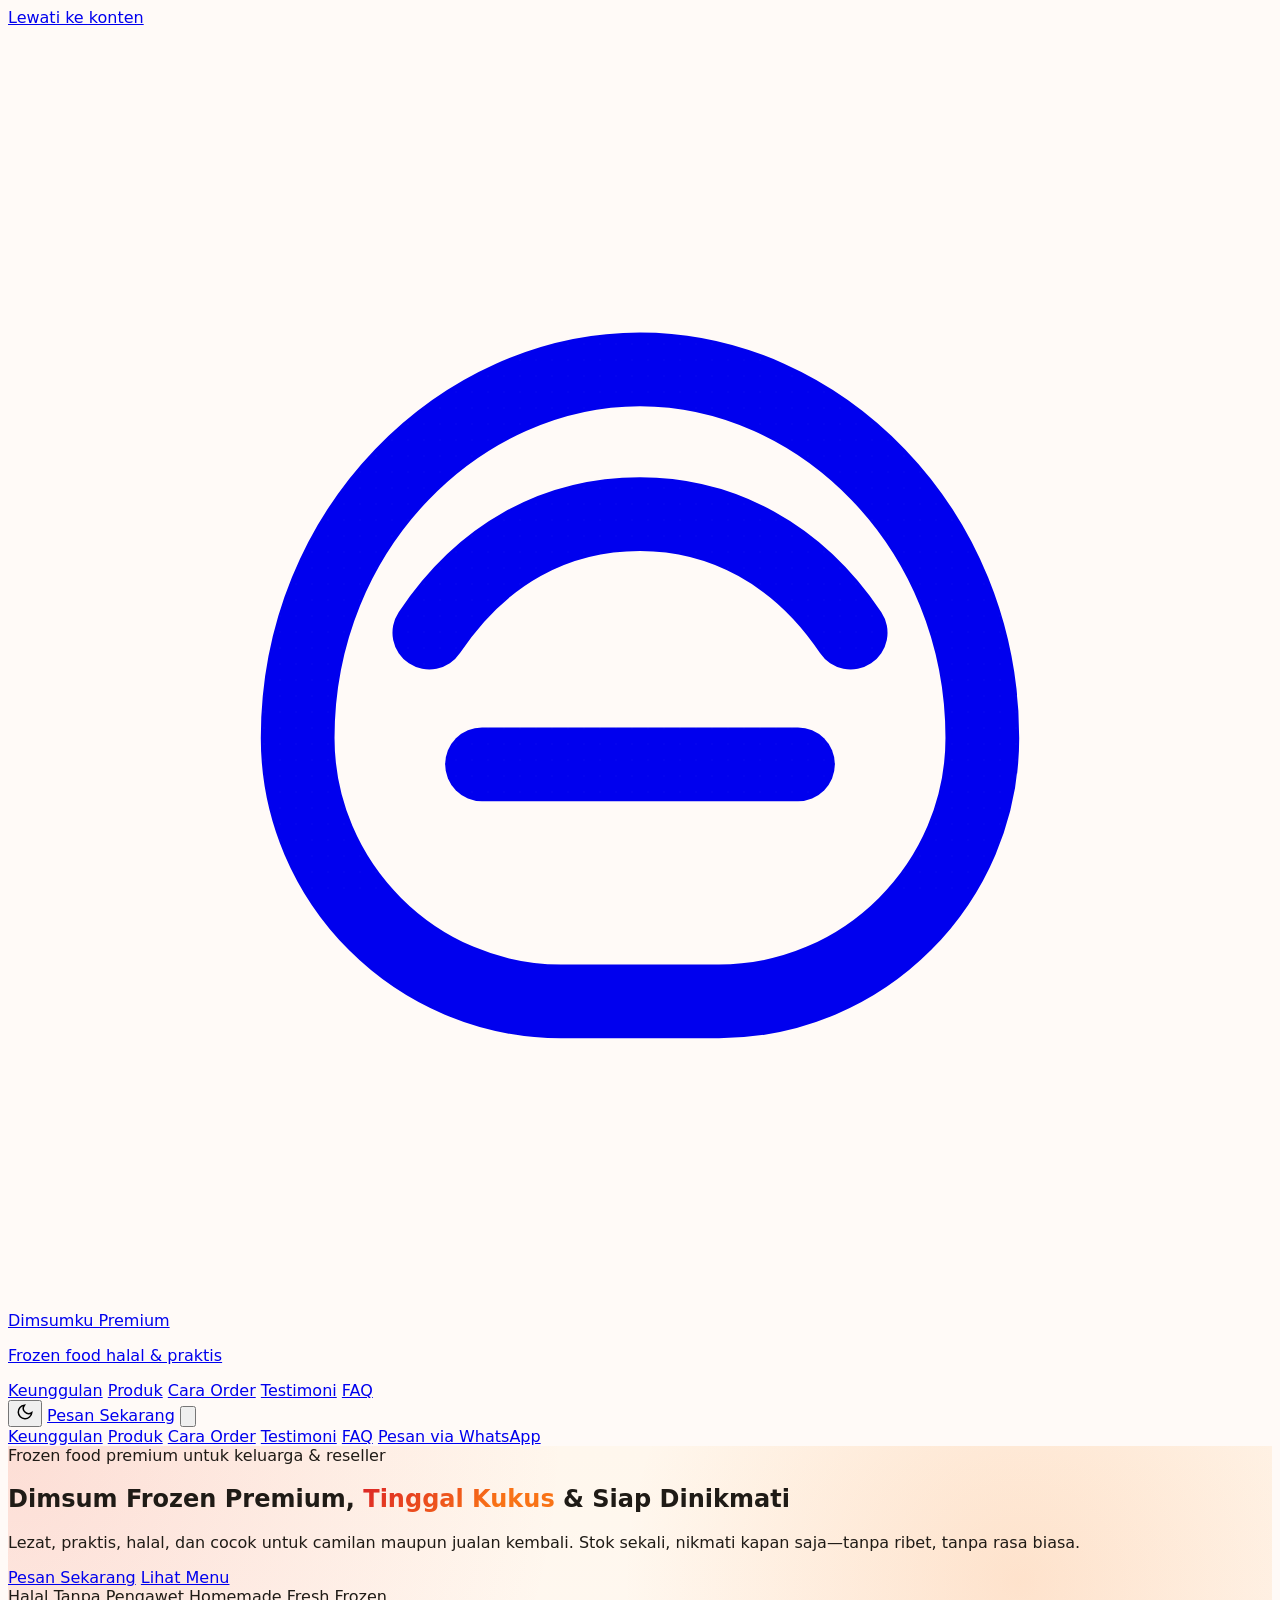
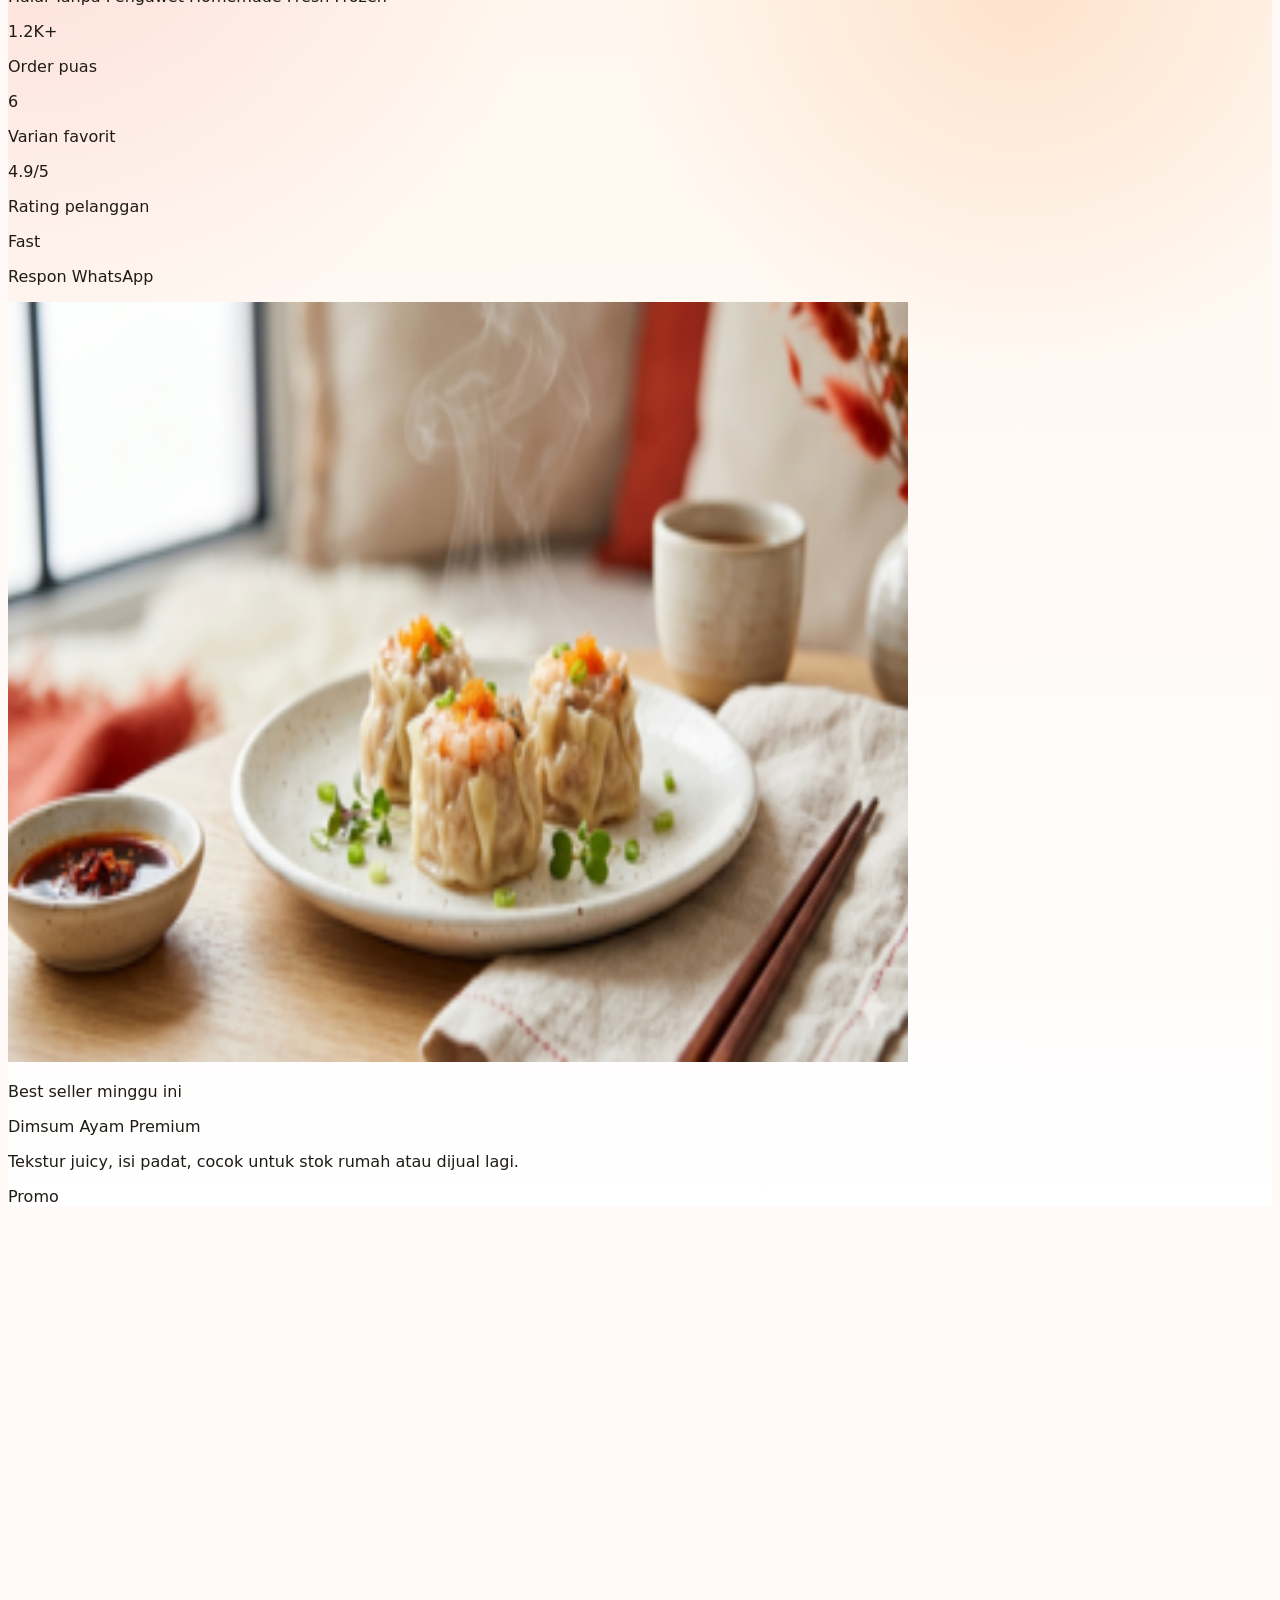
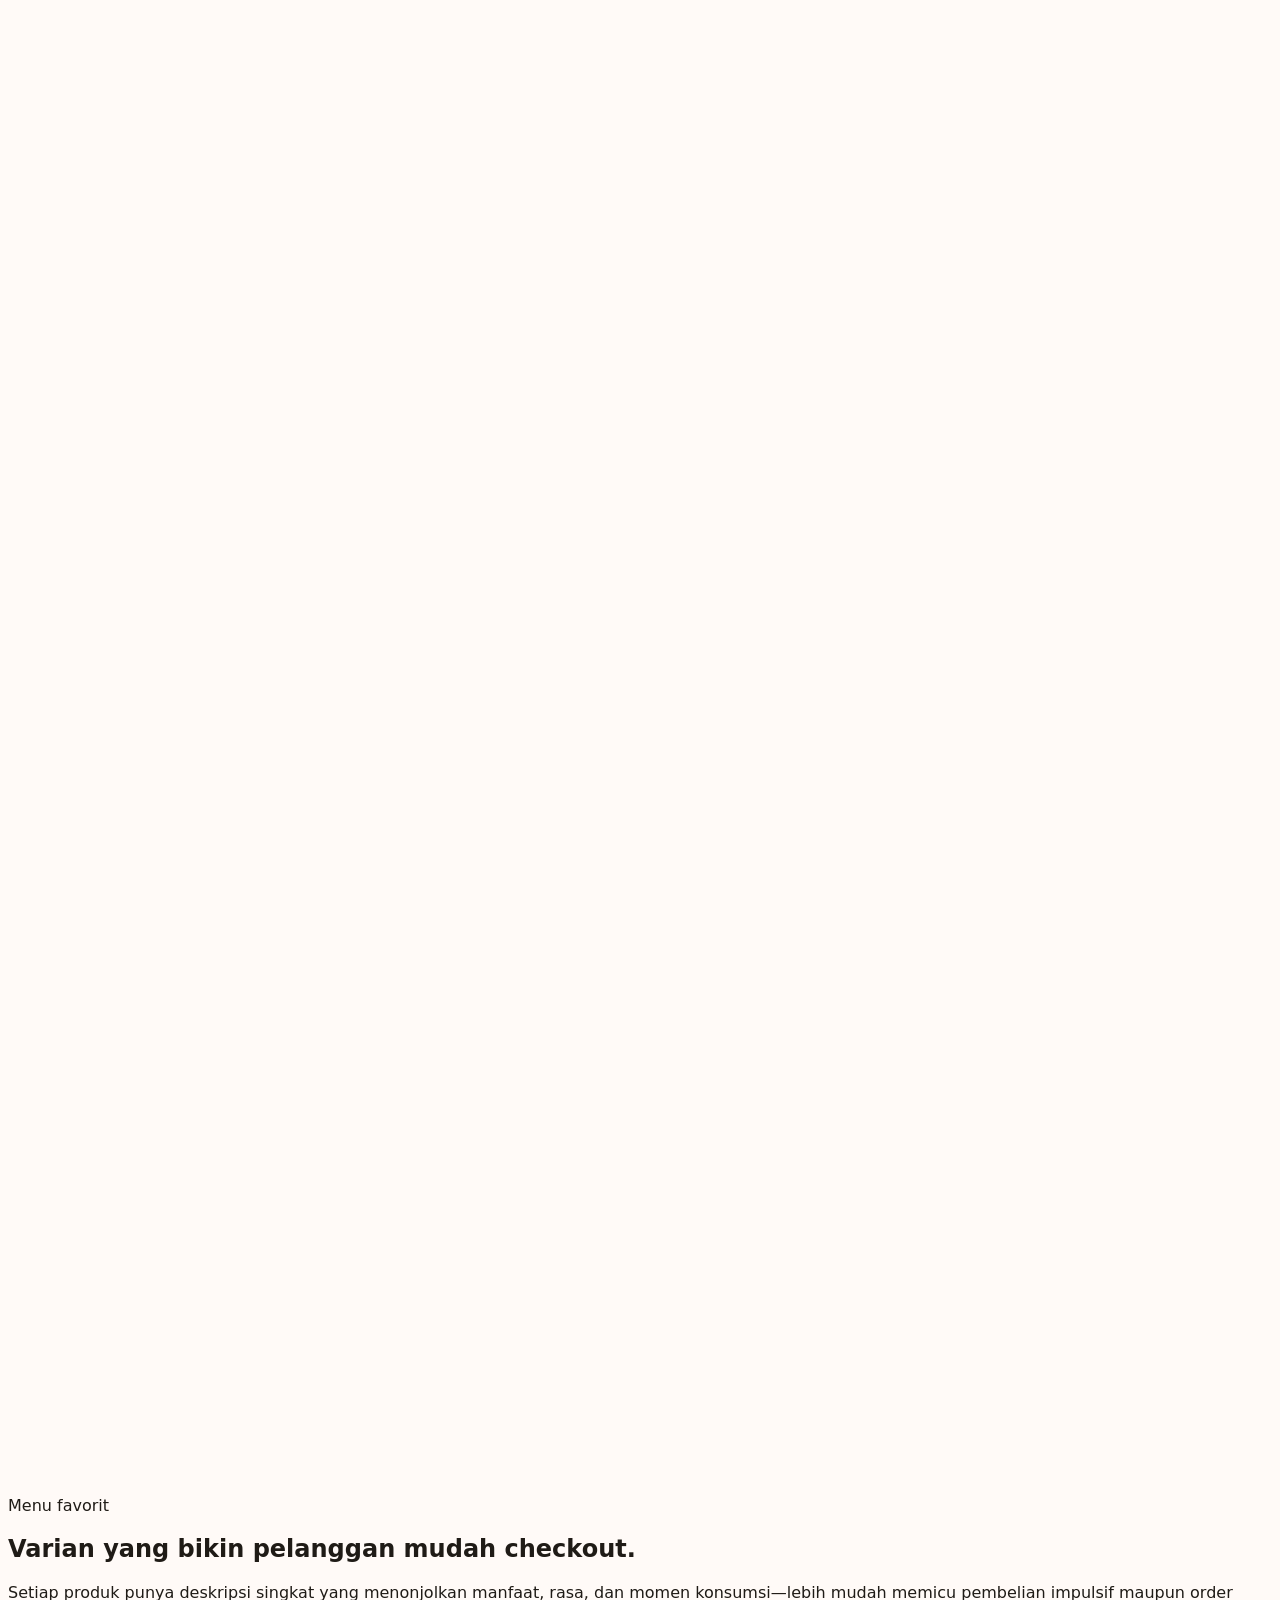
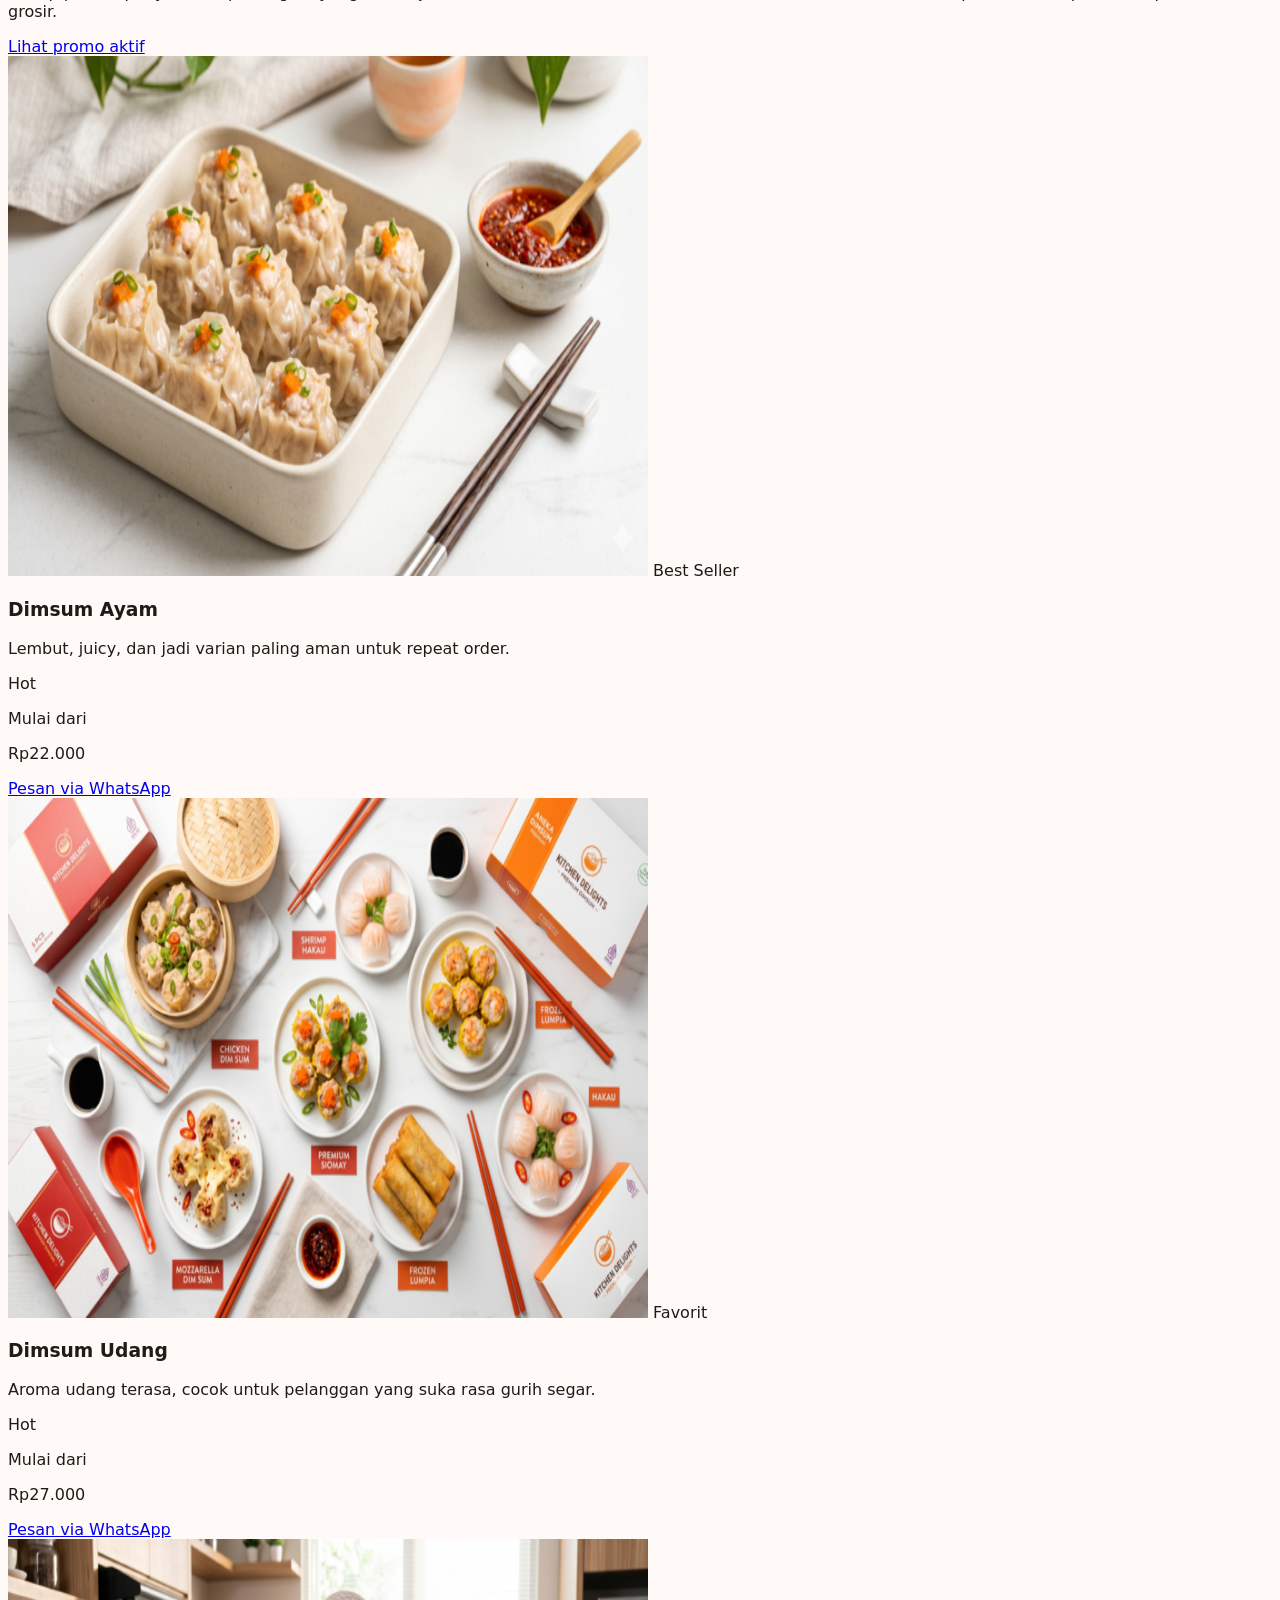
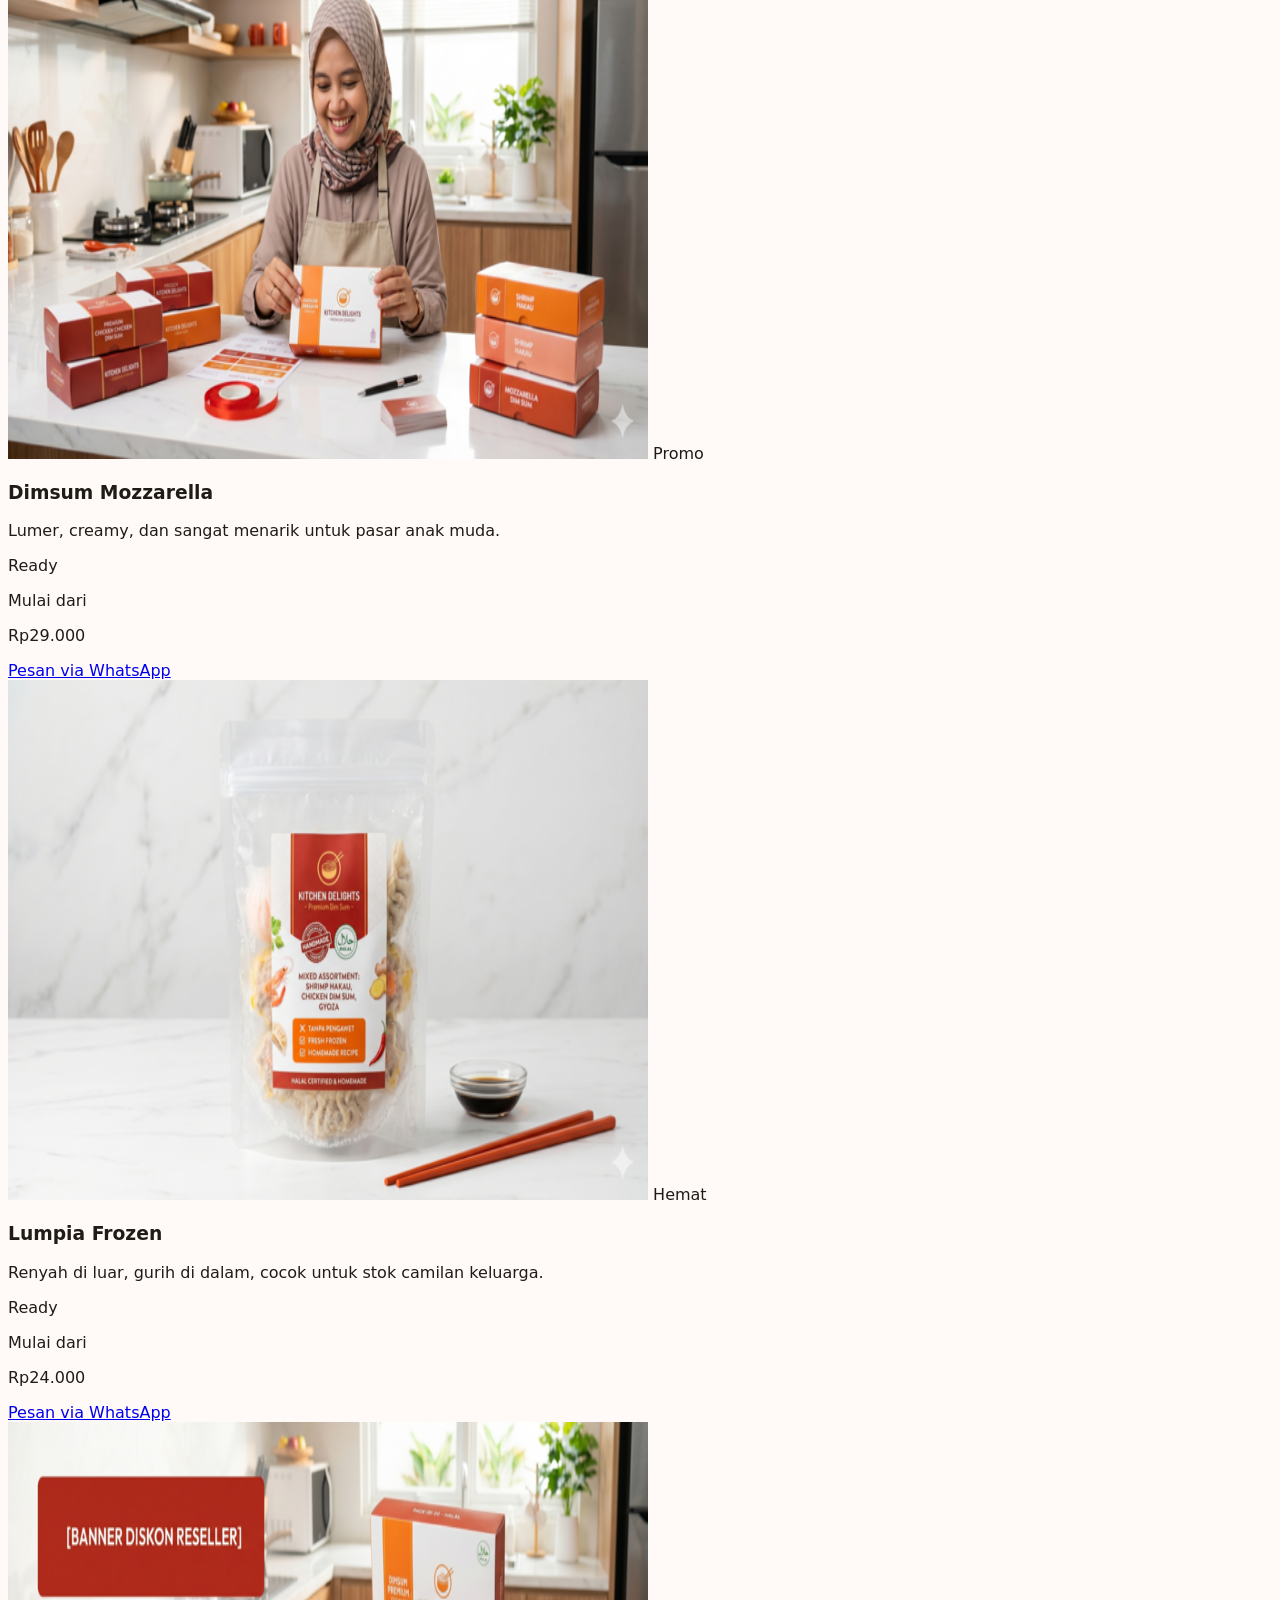
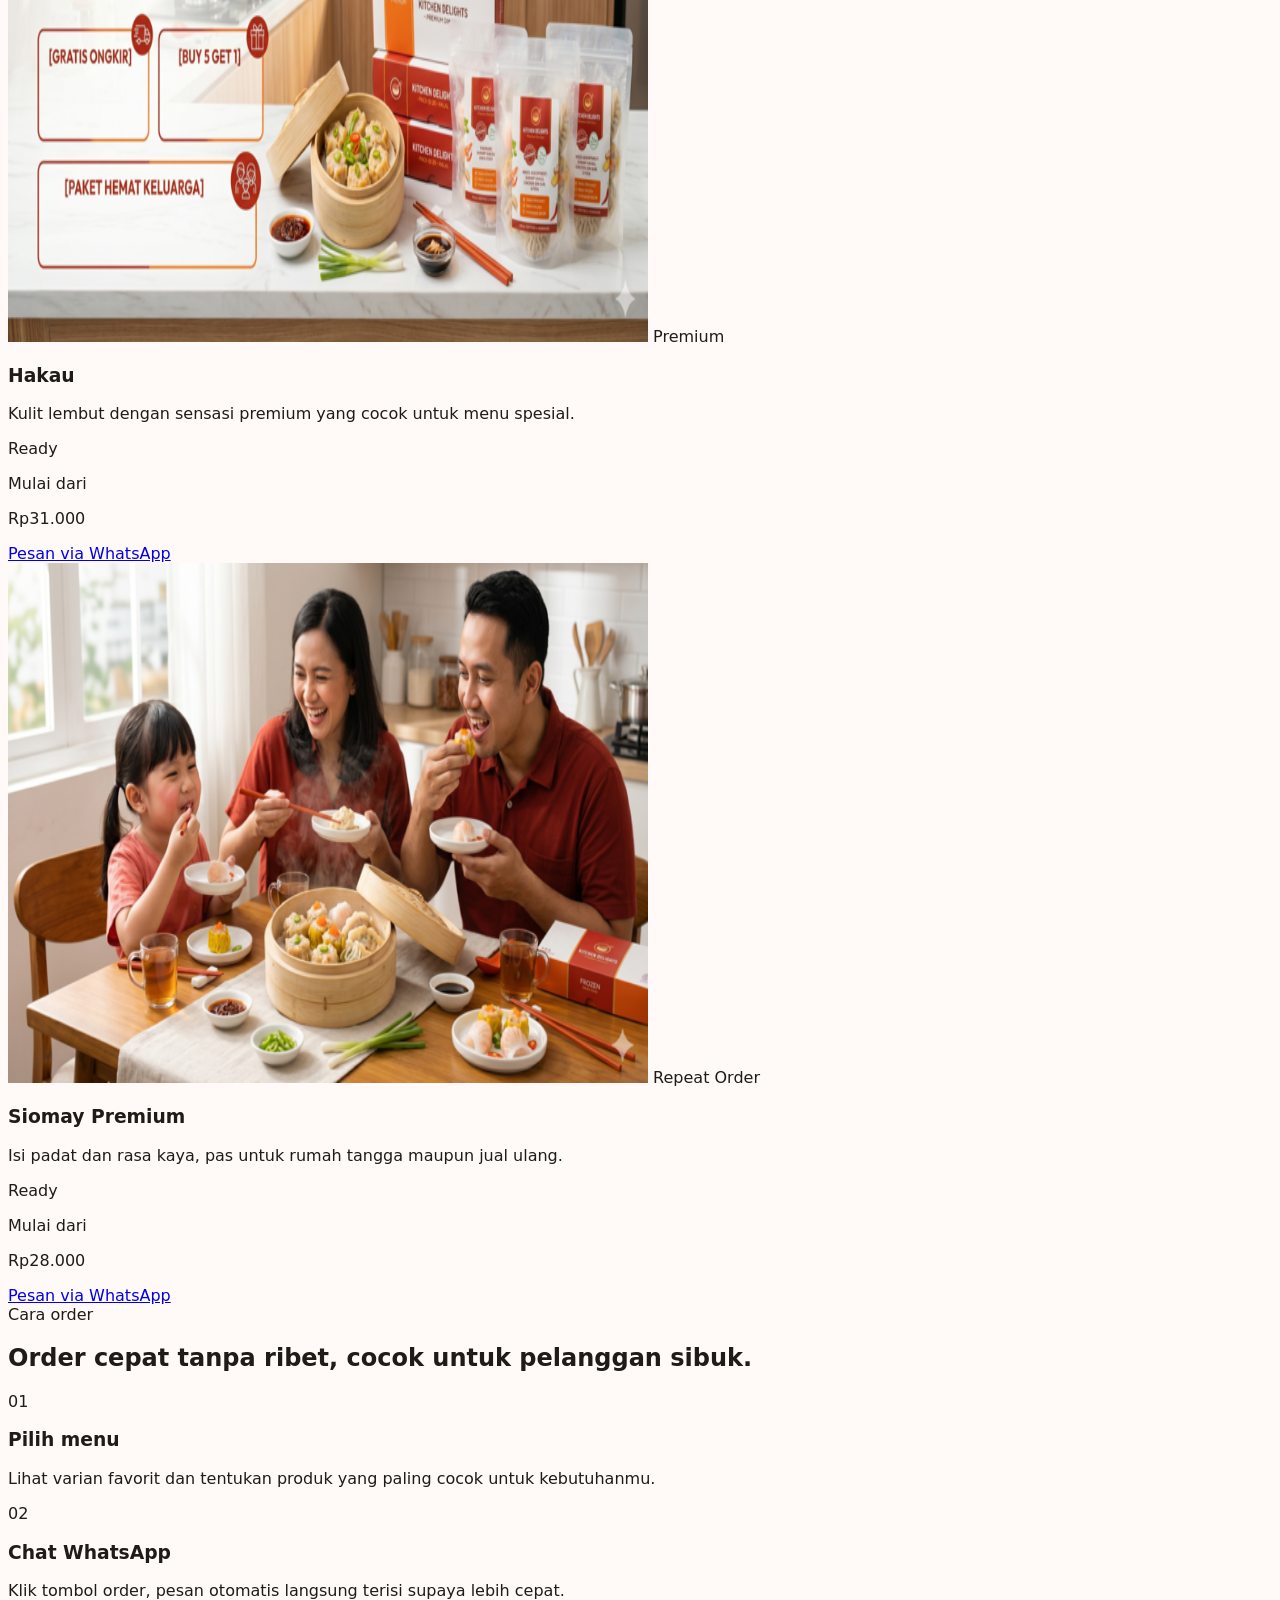
==== commit c236a4f6: "dim" ====
--- a/index.html
+++ b/index.html
@@ -1,208 +1,689 @@
 <!DOCTYPE html>
-<html lang="id">
+<html lang="id" class="scroll-smooth">
 <head>
-    <meta charset="UTF-8">
-    <meta name="viewport" content="width=device-width, initial-scale=1.0">
-    <title>Griya Mandiri Grosir | Belanja Lebih Hemat, Untung Lebih Banyak!</title>
-    <link rel="stylesheet" href="style.css">
-    <link rel="stylesheet" href="https://cdnjs.cloudflare.com/ajax/libs/font-awesome/6.4.0/css/all.min.css">
-    <link href="https://fonts.googleapis.com/css2?family=Inter:wght@400;600;700;800&display=swap" rel="stylesheet">
-
-    <script src="script.js"></script>
+  <meta charset="UTF-8" />
+  <meta name="viewport" content="width=device-width, initial-scale=1.0" />
+  <title>Dimsum Frozen Premium | Tinggal Kukus & Siap Dinikmati</title>
+  <meta name="description" content="Dimsum frozen premium yang lezat, praktis, halal, dan cocok untuk camilan, stok di rumah, maupun jualan kembali. Pesan cepat via WhatsApp." />
+  <meta name="keywords" content="dimsum frozen, dimsum premium, frozen food halal, dimsum reseller, siomay frozen, hakau frozen" />
+  <meta name="author" content="Perplexity" />
+  <meta property="og:type" content="website" />
+  <meta property="og:title" content="Dimsum Frozen Premium, Tinggal Kukus & Siap Dinikmati" />
+  <meta property="og:description" content="Lezat, praktis, halal, dan cocok untuk camilan maupun jualan kembali." />
+  <meta property="og:image" content="https://picsum.photos/seed/dimsum-hero-og/1200/630" />
+  <meta property="og:locale" content="id_ID" />
+  <meta name="twitter:card" content="summary_large_image" />
+  <meta name="theme-color" content="#ef4444" />
+  <link rel="preconnect" href="https://fonts.googleapis.com">
+  <link rel="preconnect" href="https://fonts.gstatic.com" crossorigin>
+  <link href="https://api.fontshare.com/v2/css?f[]=satoshi@400,500,700,900&f[]=clash-display@500,600,700&display=swap" rel="stylesheet">
+  <script src="https://cdn.tailwindcss.com"></script>
+  <script>
+    tailwind.config = {
+      darkMode: ['class', '[data-theme="dark"]'],
+      theme: {
+        extend: {
+          colors: {
+            brand: {
+              50: '#fff7ed',
+              100: '#ffedd5',
+              200: '#fed7aa',
+              300: '#fdba74',
+              400: '#fb923c',
+              500: '#f97316',
+              600: '#ea580c',
+              700: '#c2410c',
+              800: '#9a3412',
+              900: '#7c2d12'
+            },
+            accent: {
+              500: '#ef4444',
+              600: '#dc2626',
+              700: '#b91c1c'
+            },
+            ink: '#1f1b16'
+          },
+          fontFamily: {
+            sans: ['Satoshi', 'ui-sans-serif', 'system-ui', 'sans-serif'],
+            display: ['Clash Display', 'Satoshi', 'ui-sans-serif', 'system-ui', 'sans-serif']
+          },
+          boxShadow: {
+            soft: '0 10px 30px rgba(239, 68, 68, 0.10)',
+            card: '0 14px 40px rgba(15, 23, 42, 0.08)',
+            glow: '0 18px 55px rgba(249, 115, 22, 0.18)'
+          },
+          keyframes: {
+            floaty: {
+              '0%,100%': { transform: 'translateY(0px)' },
+              '50%': { transform: 'translateY(-10px)' }
+            },
+            fadeUp: {
+              '0%': { opacity: '0', transform: 'translateY(24px)' },
+              '100%': { opacity: '1', transform: 'translateY(0)' }
+            },
+            pulseRing: {
+              '0%': { boxShadow: '0 0 0 0 rgba(239,68,68,.45)' },
+              '70%': { boxShadow: '0 0 0 14px rgba(239,68,68,0)' },
+              '100%': { boxShadow: '0 0 0 0 rgba(239,68,68,0)' }
+            }
+          },
+          animation: {
+            floaty: 'floaty 5s ease-in-out infinite',
+            fadeUp: 'fadeUp .8s cubic-bezier(.16,1,.3,1) both',
+            pulseRing: 'pulseRing 2.2s infinite'
+          }
+        }
+      }
+    }
+  </script>
+  <style>
+    :root {
+      --bg: #fffaf7;
+      --surface: rgba(255,255,255,.82);
+      --text: #1f1b16;
+      --muted: #6b5f57;
+      --line: rgba(31,27,22,.08);
+      --hero: radial-gradient(circle at top left, rgba(239,68,68,.14), transparent 30%), radial-gradient(circle at 80% 10%, rgba(249,115,22,.16), transparent 25%), linear-gradient(180deg, #fff7ed 0%, #fffaf7 55%, #ffffff 100%);
+    }
+    [data-theme="dark"] {
+      --bg: #18120f;
+      --surface: rgba(38,24,19,.88);
+      --text: #fff6ef;
+      --muted: #d5c5bb;
+      --line: rgba(255,255,255,.10);
+      --hero: radial-gradient(circle at top left, rgba(239,68,68,.16), transparent 30%), radial-gradient(circle at 80% 10%, rgba(249,115,22,.12), transparent 25%), linear-gradient(180deg, #231814 0%, #18120f 60%, #120d0b 100%);
+    }
+    html { scroll-padding-top: 88px; }
+    body {
+      font-family: 'Satoshi', ui-sans-serif, system-ui, sans-serif;
+      background: var(--bg);
+      color: var(--text);
+      overflow-x: hidden;
+    }
+    .glass { background: var(--surface); backdrop-filter: blur(14px); }
+    .section-fade { opacity: 0; transform: translateY(24px); transition: opacity .8s cubic-bezier(.16,1,.3,1), transform .8s cubic-bezier(.16,1,.3,1); }
+    .section-fade.in-view { opacity: 1; transform: translateY(0); }
+    .hero-bg { background: var(--hero); }
+    .grid-auto { grid-template-columns: repeat(auto-fit, minmax(240px, 1fr)); }
+    .grid-products { grid-template-columns: repeat(auto-fit, minmax(260px, 1fr)); }
+    .text-gradient {
+      background: linear-gradient(135deg, #dc2626, #f97316 70%);
+      -webkit-background-clip: text;
+      background-clip: text;
+      color: transparent;
+    }
+    .floating-shadow { box-shadow: 0 14px 50px rgba(220, 38, 38, .12); }
+    .card-hover { transition: transform .28s cubic-bezier(.16,1,.3,1), box-shadow .28s cubic-bezier(.16,1,.3,1), border-color .28s; }
+    .card-hover:hover { transform: translateY(-8px); box-shadow: 0 18px 50px rgba(15,23,42,.10); }
+    .btn-lift { transition: transform .24s cubic-bezier(.16,1,.3,1), box-shadow .24s cubic-bezier(.16,1,.3,1), background-color .24s; }
+    .btn-lift:hover { transform: translateY(-2px); }
+    .noise::before {
+      content: '';
+      position: absolute;
+      inset: 0;
+      background-image: radial-gradient(rgba(255,255,255,.18) 1px, transparent 1px);
+      background-size: 16px 16px;
+      opacity: .08;
+      pointer-events: none;
+    }
+    .testimonial-track { transition: transform .5s cubic-bezier(.16,1,.3,1); }
+    .faq-content { max-height: 0; overflow: hidden; transition: max-height .35s ease, padding .35s ease; }
+    @media (prefers-reduced-motion: reduce) {
+      html { scroll-behavior: auto; }
+      .section-fade, .testimonial-track, .card-hover, .btn-lift { transition: none !important; }
+    }
+  </style>
 </head>
-<body>
-
-    <nav class="navbar">
-        <div class="container nav-container">
-            <div class="logo">
-                <span class="logo-accent">GRIYA</span> MANDIRI
-            </div>
-            <div class="menu-toggle" id="mobile-menu">
-                <i class="fas fa-bars"></i>
-            </div>
-            <ul class="nav-links" id="nav-list">
-                <li><a href="#home">Beranda</a></li>
-                <li><a href="#produk">Produk</a></li>
-                <li><a href="#tentang">Tentang Kami</a></li>
-                <li><a href="#promo">Promo</a></li>
-                <li><a href="#kontak">Kontak</a></li>
-            </ul>
-            <div class="nav-cta">
-                <a href="https://wa.me/6281234567890" class="btn btn-primary-sm">Chat Admin</a>
-            </div>
-        </div>
+<body class="selection:bg-red-200/60 selection:text-ink">
+  <a href="#main-content" class="sr-only focus:not-sr-only focus:fixed focus:left-4 focus:top-4 focus:z-[100] focus:rounded-full focus:bg-white focus:px-4 focus:py-2 focus:text-sm focus:text-slate-900">Lewati ke konten</a>
+
+  <header class="sticky top-0 z-50 border-b border-black/5 bg-white/80 backdrop-blur-xl dark:border-white/10 dark:bg-[#18120f]/85">
+    <nav class="mx-auto flex max-w-7xl items-center justify-between px-4 py-3 sm:px-6 lg:px-8" aria-label="Navigasi utama">
+      <a href="#hero" class="flex items-center gap-3" aria-label="Brand Dimsumku Premium">
+        <span class="flex h-11 w-11 items-center justify-center rounded-2xl bg-gradient-to-br from-accent-500 to-brand-500 text-white shadow-soft">
+          <svg viewBox="0 0 48 48" class="h-6 w-6" fill="none" aria-hidden="true">
+            <path d="M11 27c0-8 6.2-14 13-14s13 6 13 14c0 5.5-4.5 10-10 10H21c-5.5 0-10-4.5-10-10Z" stroke="currentColor" stroke-width="2.8"/>
+            <path d="M16 23c2-3 4.8-4.5 8-4.5 3.1 0 6 1.5 8 4.5" stroke="currentColor" stroke-width="2.8" stroke-linecap="round"/>
+            <path d="M18 28h12" stroke="currentColor" stroke-width="2.8" stroke-linecap="round"/>
+          </svg>
+        </span>
+        <div>
+          <p class="font-display text-lg font-semibold tracking-tight">Dimsumku Premium</p>
+          <p class="text-xs text-slate-500 dark:text-slate-400">Frozen food halal & praktis</p>
+        </div>
+      </a>
+
+      <div class="hidden items-center gap-7 md:flex">
+        <a href="#keunggulan" class="text-sm font-medium text-slate-700 transition hover:text-accent-600 dark:text-slate-200">Keunggulan</a>
+        <a href="#produk" class="text-sm font-medium text-slate-700 transition hover:text-accent-600 dark:text-slate-200">Produk</a>
+        <a href="#cara-order" class="text-sm font-medium text-slate-700 transition hover:text-accent-600 dark:text-slate-200">Cara Order</a>
+        <a href="#testimoni" class="text-sm font-medium text-slate-700 transition hover:text-accent-600 dark:text-slate-200">Testimoni</a>
+        <a href="#faq" class="text-sm font-medium text-slate-700 transition hover:text-accent-600 dark:text-slate-200">FAQ</a>
+      </div>
+
+      <div class="flex items-center gap-2 sm:gap-3">
+        <button data-theme-toggle class="flex h-11 w-11 items-center justify-center rounded-full border border-black/10 bg-white text-slate-700 transition hover:-translate-y-0.5 hover:border-accent-200 hover:text-accent-600 dark:border-white/10 dark:bg-white/5 dark:text-slate-100" aria-label="Ganti tema">
+          <svg width="18" height="18" viewBox="0 0 24 24" fill="none" stroke="currentColor" stroke-width="2" aria-hidden="true"><path d="M21 12.79A9 9 0 1 1 11.21 3 7 7 0 0 0 21 12.79z"></path></svg>
+        </button>
+        <a id="navWaBtn" href="#" class="btn-lift hidden rounded-full bg-accent-500 px-5 py-3 text-sm font-bold text-white shadow-soft hover:bg-accent-600 sm:inline-flex">Pesan Sekarang</a>
+        <button id="menuBtn" class="flex h-11 w-11 items-center justify-center rounded-full border border-black/10 bg-white md:hidden dark:border-white/10 dark:bg-white/5" aria-label="Buka menu" aria-expanded="false" aria-controls="mobileMenu">
+          <svg xmlns="http://www.w3.org/2000/svg" class="h-5 w-5" fill="none" viewBox="0 0 24 24" stroke="currentColor" stroke-width="2"><path stroke-linecap="round" stroke-linejoin="round" d="M4 6h16M4 12h16M4 18h16"/></svg>
+        </button>
+      </div>
     </nav>
 
-    <section id="home" class="hero" style="background: linear-gradient(rgba(0,0,0,0.7), rgba(0,0,0,0.7)), url('1.png') center/cover;">
-        <div class="container">
-            <div class="hero-content">
-                <span class="badge">Mitra Grosir Terpercaya</span>
-                <h1>Solusi Belanja Grosir untuk Kebutuhan Rumah & Usaha</h1>
-                <p>Stok Lengkap, Harga Bersahabat. Belanja Lebih Hemat, Untung Lebih Banyak bersama Griya Mandiri Grosir.</p>
-                <div class="hero-btns">
-                    <a href="https://wa.me/6281234567890" class="btn btn-primary">Belanja Sekarang</a>
-                    <a href="https://wa.me/6281234567890?text=Halo%20Griya%20Mandiri,%20boleh%20minta%20daftar%20harganya?" class="btn btn-outline">Minta Daftar Harga</a>
+    <div id="mobileMenu" class="hidden border-t border-black/5 bg-white/95 px-4 py-4 backdrop-blur-xl dark:border-white/10 dark:bg-[#18120f]/95 md:hidden">
+      <div class="flex flex-col gap-3">
+        <a href="#keunggulan" class="rounded-2xl px-3 py-3 text-sm font-medium hover:bg-orange-50 dark:hover:bg-white/5">Keunggulan</a>
+        <a href="#produk" class="rounded-2xl px-3 py-3 text-sm font-medium hover:bg-orange-50 dark:hover:bg-white/5">Produk</a>
+        <a href="#cara-order" class="rounded-2xl px-3 py-3 text-sm font-medium hover:bg-orange-50 dark:hover:bg-white/5">Cara Order</a>
+        <a href="#testimoni" class="rounded-2xl px-3 py-3 text-sm font-medium hover:bg-orange-50 dark:hover:bg-white/5">Testimoni</a>
+        <a href="#faq" class="rounded-2xl px-3 py-3 text-sm font-medium hover:bg-orange-50 dark:hover:bg-white/5">FAQ</a>
+        <a id="mobileWaBtn" href="#" class="rounded-2xl bg-accent-500 px-4 py-3 text-center text-sm font-bold text-white">Pesan via WhatsApp</a>
+      </div>
+    </div>
+  </header>
+
+  <main id="main-content">
+    <section id="hero" class="hero-bg relative isolate overflow-hidden">
+      <div class="noise absolute inset-0"></div>
+      <div class="mx-auto grid max-w-7xl items-center gap-10 px-4 py-14 sm:px-6 md:py-20 lg:grid-cols-[1.08fr_.92fr] lg:px-8 lg:py-24">
+        <div class="relative z-10 section-fade in-view">
+          <span class="inline-flex items-center gap-2 rounded-full border border-red-200 bg-white/80 px-4 py-2 text-xs font-bold uppercase tracking-[0.16em] text-accent-600 shadow-soft dark:border-red-400/20 dark:bg-white/5 dark:text-orange-200">Frozen food premium untuk keluarga & reseller</span>
+          <h1 class="mt-5 max-w-3xl font-display text-4xl font-semibold leading-[1.02] tracking-tight text-ink sm:text-5xl lg:text-6xl dark:text-white">
+            Dimsum Frozen Premium, <span class="text-gradient">Tinggal Kukus</span> & Siap Dinikmati
+          </h1>
+          <p class="mt-5 max-w-2xl text-base leading-7 text-slate-600 dark:text-slate-300 sm:text-lg">
+            Lezat, praktis, halal, dan cocok untuk camilan maupun jualan kembali. Stok sekali, nikmati kapan saja—tanpa ribet, tanpa rasa biasa.
+          </p>
+
+          <div class="mt-7 flex flex-col gap-3 sm:flex-row">
+            <a id="heroWaBtn" href="#" class="btn-lift inline-flex min-h-[52px] items-center justify-center rounded-full bg-accent-500 px-6 py-3 text-sm font-bold text-white shadow-soft hover:bg-accent-600">Pesan Sekarang</a>
+            <a href="#produk" class="btn-lift inline-flex min-h-[52px] items-center justify-center rounded-full border border-slate-300 bg-white/80 px-6 py-3 text-sm font-bold text-slate-800 hover:border-orange-300 hover:text-accent-600 dark:border-white/15 dark:bg-white/5 dark:text-white">Lihat Menu</a>
+          </div>
+
+          <div class="mt-8 flex flex-wrap gap-3">
+            <span class="rounded-full bg-white px-4 py-2 text-sm font-medium text-slate-700 shadow-soft dark:bg-white/5 dark:text-slate-100">Halal</span>
+            <span class="rounded-full bg-white px-4 py-2 text-sm font-medium text-slate-700 shadow-soft dark:bg-white/5 dark:text-slate-100">Tanpa Pengawet</span>
+            <span class="rounded-full bg-white px-4 py-2 text-sm font-medium text-slate-700 shadow-soft dark:bg-white/5 dark:text-slate-100">Homemade</span>
+            <span class="rounded-full bg-white px-4 py-2 text-sm font-medium text-slate-700 shadow-soft dark:bg-white/5 dark:text-slate-100">Fresh Frozen</span>
+          </div>
+
+          <div class="mt-8 grid max-w-2xl grid-cols-2 gap-3 sm:grid-cols-4">
+            <div class="rounded-2xl border border-black/5 bg-white/75 p-4 shadow-soft dark:border-white/10 dark:bg-white/5">
+              <p class="text-2xl font-black text-accent-600">1.2K+</p>
+              <p class="text-sm text-slate-600 dark:text-slate-300">Order puas</p>
+            </div>
+            <div class="rounded-2xl border border-black/5 bg-white/75 p-4 shadow-soft dark:border-white/10 dark:bg-white/5">
+              <p class="text-2xl font-black text-accent-600">6</p>
+              <p class="text-sm text-slate-600 dark:text-slate-300">Varian favorit</p>
+            </div>
+            <div class="rounded-2xl border border-black/5 bg-white/75 p-4 shadow-soft dark:border-white/10 dark:bg-white/5">
+              <p class="text-2xl font-black text-accent-600">4.9/5</p>
+              <p class="text-sm text-slate-600 dark:text-slate-300">Rating pelanggan</p>
+            </div>
+            <div class="rounded-2xl border border-black/5 bg-white/75 p-4 shadow-soft dark:border-white/10 dark:bg-white/5">
+              <p class="text-2xl font-black text-accent-600">Fast</p>
+              <p class="text-sm text-slate-600 dark:text-slate-300">Respon WhatsApp</p>
+            </div>
+          </div>
+        </div>
+
+        <div class="relative section-fade lg:justify-self-end">
+          <div class="absolute -left-4 top-10 hidden h-24 w-24 rounded-full bg-red-200/60 blur-2xl lg:block"></div>
+          <div class="absolute -right-4 bottom-8 hidden h-28 w-28 rounded-full bg-orange-300/50 blur-2xl lg:block"></div>
+          <div class="relative mx-auto max-w-xl animate-floaty rounded-[2rem] border border-white/60 bg-white/60 p-3 shadow-glow backdrop-blur-xl dark:border-white/10 dark:bg-white/5">
+            <img src="1-hero.png" alt="Dimsum frozen premium disajikan hangat di atas piring" width="900" height="760" loading="eager" decoding="async" class="h-full min-h-[360px] w-full rounded-[1.6rem] object-cover" />
+            <div class="absolute inset-x-5 bottom-5 rounded-3xl bg-white/90 p-4 shadow-card backdrop-blur dark:bg-[#241914]/90">
+              <div class="flex items-start justify-between gap-4">
+                <div>
+                  <p class="text-xs font-bold uppercase tracking-[0.16em] text-accent-600">Best seller minggu ini</p>
+                  <p class="mt-1 text-lg font-bold">Dimsum Ayam Premium</p>
+                  <p class="text-sm text-slate-600 dark:text-slate-300">Tekstur juicy, isi padat, cocok untuk stok rumah atau dijual lagi.</p>
                 </div>
-            </div>
-        </div>
-    </section>
-
-    <section id="produk" class="section">
-        <div class="container text-center">
-            <h2 class="section-title">Produk & Kategori</h2>
-            <p class="section-subtitle">Pilihan lengkap untuk segala kebutuhan harian Anda.</p>
-            
-            <div class="grid-cards">
-                <div class="card">
-                    <img src="2.png" alt="Sembako" class="card-img">
-                    <div class="card-body">
-                        <h3>Sembako</h3>
-                        <p>Beras, Gula, Minyak dengan Harga Grosir Hemat.</p>
-                    </div>
-                </div>
-                <div class="card">
-                    <img src="3.png" alt="Makanan" class="card-img">
-                    <div class="card-body">
-                        <h3>Makanan & Minuman</h3>
-                        <p>Produk kemasan dengan harga kompetitif untuk toko Anda.</p>
-                    </div>
-                </div>
-                <div class="card">
-                    <img src="4.png" alt="RT" class="card-img">
-                    <div class="card-body">
-                        <h3>Kebutuhan Rumah Tangga</h3>
-                        <p>Lengkap mulai dari harga distributor.</p>
-                    </div>
-                </div>
-                <div class="card">
-                    <img src="5.png" alt="Snack" class="card-img">
-                    <div class="card-body">
-                        <h3>Snack & Jajanan</h3>
-                        <p>Varian lengkap, sangat cocok untuk reseller.</p>
-                    </div>
-                </div>
-                <div class="card">
-                    <img src="6.png" alt="Kebersihan" class="card-img">
-                    <div class="card-body">
-                        <h3>Produk Kebersihan</h3>
-                        <p>Sabun, detergen, dan alat pembersih harga grosir.</p>
-                    </div>
-                </div>
-                <div class="card">
-                    <img src="7.png" alt="Warung" class="card-img">
-                    <div class="card-body">
-                        <h3>Perlengkapan Usaha</h3>
-                        <p>Stok khusus untuk kebutuhan warung dan UMKM.</p>
-                    </div>
-                </div>
-            </div>
-        </div>
-    </section>
-
-    <section id="tentang" class="section bg-light">
-        <div class="container">
-            <div class="flex-row">
-                <div class="flex-col">
-                    <img src="1.png" alt="Toko Kami" class="img-rounded">
-                </div>
-                <div class="flex-col">
-                    <h2 class="section-title text-left">Griya Mandiri Grosir</h2>
-                    <p>Didirikan dengan tujuan membantu masyarakat mendapatkan kebutuhan sehari-hari dengan harga lebih terjangkau tanpa mengorbankan kualitas.</p>
-                    <p>Sejak awal berdiri, kami berkomitmen menyediakan stok barang yang lengkap mulai dari sembako, kebutuhan rumah tangga, hingga produk usaha.</p>
-                    <p>Dengan sistem distribusi yang efisien dan tim yang berpengalaman, kami memastikan setiap pelanggan mendapatkan pelayanan cepat, harga transparan, dan ketersediaan barang yang stabil.</p>
-                </div>
-            </div>
-        </div>
-    </section>
-
-    <section id="promo" class="section">
-        <div class="container">
-            <div class="promo-box">
-                <div class="promo-content">
-                    <h2>Promo Spesial Bulan Ini!</h2>
-                    <ul>
-                        <li><i class="fas fa-check-circle"></i> Diskon Khusus Pembelian Grosir Jumlah Besar</li>
-                        <li><i class="fas fa-check-circle"></i> Bonus Produk untuk Pelanggan Setia</li>
-                        <li><i class="fas fa-check-circle"></i> Harga Spesial untuk Reseller & Mitra Usaha</li>
-                    </ul>
-                    <a href="https://wa.me/6281234567890" class="btn btn-primary">Ambil Promo via WhatsApp</a>
-                </div>
-            </div>
-
-            <div class="features-grid mt-5">
-                <div class="feature-item">
-                    <i class="fas fa-tags"></i>
-                    <h4>Harga Lebih Murah</h4>
-                    <p>Untuk pembelian dalam jumlah banyak.</p>
-                </div>
-                <div class="feature-item">
-                    <i class="fas fa-boxes-stacked"></i>
-                    <h4>Stok Lengkap</h4>
-                    <p>Barang selalu tersedia setiap saat.</p>
-                </div>
-                <div class="feature-item">
-                    <i class="fas fa-truck-fast"></i>
-                    <h4>Pelayanan Cepat</h4>
-                    <p>Proses transaksi yang ramah & efisien.</p>
-                </div>
-            </div>
-        </div>
-    </section>
-
-    <section class="section bg-dark text-white">
-        <div class="container text-center">
-            <h2 class="section-title text-white">Apa Kata Mereka?</h2>
-            <div class="testimonial-grid">
-                <div class="testimonial-card">
-                    <p>"Harga di Griya Mandiri paling kompetitif di kota ini. Stok sembako warung saya selalu aman."</p>
-                    <h5>- Ibu Sumiati (Pemilik Warung)</h5>
-                </div>
-                <div class="testimonial-card">
-                    <p>"Pelayanannya cepat sekali. Pesan pagi, siang sudah bisa diambil. Sangat membantu bisnis reseller saya."</p>
-                    <h5>- Budi Santoso (Reseller UMKM)</h5>
-                </div>
-            </div>
-        </div>
-    </section>
-
-    <section id="kontak" class="section">
-        <div class="container">
-            <div class="flex-row">
-                <div class="flex-col">
-                    <h3>Lokasi & Jam Operasional</h3>
-                    <p><i class="fas fa-location-dot"></i> Jl. Raya Grosir No. 123, Pusat Kota</p>
-                    <div class="hours">
-                        <p><strong>Senin — Sabtu:</strong> 08:00 – 20:00</p>
-                        <p><strong>Minggu:</strong> 09:00 – 17:00</p>
-                    </div>
-                    <div class="contact-links">
-                        <a href="tel:081234567890" class="btn-text"><i class="fas fa-phone"></i> 0812-3456-7890</a>
-                    </div>
-                </div>
-                <div class="flex-col">
-                    <div class="map-container">
-                        <iframe src="https://www.google.com/maps/embed?pb=!1m18!1m12!1m3!1d3960.000000000000!2d110.0000000!3d-7.0000000!2m3!1f0!2f0!3f0!3m2!1i1024!2i768!4f13.1!3m3!1m2!1s0x0%3A0x0!2zN8KwMDAnMDAuMCJTIDExMMKwMDAnMDAuMCJF!5e0!3m2!1sid!2sid!4v1620000000000!5m2!1sid!2sid" width="100%" height="300" style="border:0;" allowfullscreen="" loading="lazy"></iframe>
-                    </div>
-                </div>
-            </div>
-        </div>
-    </section>
-
-    <footer>
-        <div class="container text-center">
-            <div class="footer-logo">GRIYA MANDIRI GROSIR</div>
-            <p>&copy; 2026 Griya Mandiri Grosir. All Rights Reserved.</p>
-            <div class="socials">
-                <a href="#"><i class="fab fa-instagram"></i></a>
-                <a href="#"><i class="fab fa-facebook"></i></a>
-            </div>
-        </div>
-    </footer>
-
-    <a href="https://wa.me/6281234567890" class="floating-wa" target="_blank">
-        <i class="fab fa-whatsapp"></i>
-        <span>Chat via WhatsApp</span>
-    </a>
-
+                <span class="rounded-full bg-orange-100 px-3 py-1 text-xs font-bold text-orange-700 dark:bg-orange-500/15 dark:text-orange-200">Promo</span>
+              </div>
+            </div>
+          </div>
+        </div>
+      </div>
+    </section>
+
+    <section id="keunggulan" class="section-fade mx-auto max-w-7xl px-4 py-16 sm:px-6 lg:px-8 lg:py-24">
+      <div class="max-w-2xl">
+        <span class="inline-flex rounded-full bg-orange-100 px-3 py-1 text-xs font-bold uppercase tracking-[0.16em] text-orange-700 dark:bg-orange-400/10 dark:text-orange-200">Kenapa banyak yang repeat order?</span>
+        <h2 class="mt-4 font-display text-3xl font-semibold tracking-tight sm:text-4xl">Bukan sekadar frozen food, tapi stok praktis yang tetap terasa spesial.</h2>
+        <p class="mt-4 text-slate-600 dark:text-slate-300">Copywriting, visual, dan struktur dibuat untuk menegaskan rasa premium, kemudahan order, serta potensi cuan bagi reseller dan UMKM.</p>
+      </div>
+      <div id="advantagesGrid" class="mt-10 grid grid-auto gap-5"></div>
+    </section>
+
+    <section id="produk" class="section-fade bg-white/70 py-16 dark:bg-white/[0.03] lg:py-24">
+      <div class="mx-auto max-w-7xl px-4 sm:px-6 lg:px-8">
+        <div class="flex flex-col gap-5 lg:flex-row lg:items-end lg:justify-between">
+          <div class="max-w-2xl">
+            <span class="inline-flex rounded-full bg-red-100 px-3 py-1 text-xs font-bold uppercase tracking-[0.16em] text-red-700 dark:bg-red-400/10 dark:text-red-200">Menu favorit</span>
+            <h2 class="mt-4 font-display text-3xl font-semibold tracking-tight sm:text-4xl">Varian yang bikin pelanggan mudah checkout.</h2>
+            <p class="mt-4 text-slate-600 dark:text-slate-300">Setiap produk punya deskripsi singkat yang menonjolkan manfaat, rasa, dan momen konsumsi—lebih mudah memicu pembelian impulsif maupun order grosir.</p>
+          </div>
+          <a href="#promo" class="inline-flex min-h-[48px] items-center justify-center rounded-full border border-slate-300 px-5 py-3 text-sm font-bold text-slate-700 transition hover:border-orange-300 hover:text-accent-600 dark:border-white/10 dark:text-slate-100">Lihat promo aktif</a>
+        </div>
+        <div id="productsGrid" class="mt-10 grid grid-products gap-6"></div>
+      </div>
+    </section>
+
+    <section id="cara-order" class="section-fade mx-auto max-w-7xl px-4 py-16 sm:px-6 lg:px-8 lg:py-24">
+      <div class="max-w-2xl">
+        <span class="inline-flex rounded-full bg-orange-100 px-3 py-1 text-xs font-bold uppercase tracking-[0.16em] text-orange-700 dark:bg-orange-400/10 dark:text-orange-200">Cara order</span>
+        <h2 class="mt-4 font-display text-3xl font-semibold tracking-tight sm:text-4xl">Order cepat tanpa ribet, cocok untuk pelanggan sibuk.</h2>
+      </div>
+      <div id="orderSteps" class="mt-10 grid gap-5 lg:grid-cols-4"></div>
+    </section>
+
+    <section id="testimoni" class="section-fade overflow-hidden bg-gradient-to-br from-red-50 via-orange-50 to-white py-16 dark:from-[#241410] dark:via-[#18120f] dark:to-[#120d0b] lg:py-24">
+      <div class="mx-auto max-w-7xl px-4 sm:px-6 lg:px-8">
+        <div class="max-w-2xl">
+          <span class="inline-flex rounded-full bg-white px-3 py-1 text-xs font-bold uppercase tracking-[0.16em] text-accent-600 shadow-soft dark:bg-white/5 dark:text-orange-200">Testimoni pelanggan</span>
+          <h2 class="mt-4 font-display text-3xl font-semibold tracking-tight sm:text-4xl">Ulasan yang memperkuat kepercayaan sebelum orang chat.</h2>
+          <p class="mt-4 text-slate-600 dark:text-slate-300">Slider ini dirancang ringan tanpa library tambahan agar tetap cepat di-hosting di Netlify.</p>
+        </div>
+        <div class="relative mt-10 overflow-hidden rounded-[2rem] border border-black/5 bg-white/80 p-4 shadow-card dark:border-white/10 dark:bg-white/5 sm:p-6">
+          <div id="testimonialTrack" class="testimonial-track flex"></div>
+          <div class="mt-6 flex items-center justify-between gap-4">
+            <div id="testimonialDots" class="flex items-center gap-2"></div>
+            <div class="flex items-center gap-3">
+              <button id="prevTestimonial" class="flex h-11 w-11 items-center justify-center rounded-full border border-black/10 bg-white text-slate-800 hover:border-orange-300 hover:text-accent-600 dark:border-white/10 dark:bg-white/5 dark:text-white" aria-label="Testimoni sebelumnya">&#8592;</button>
+              <button id="nextTestimonial" class="flex h-11 w-11 items-center justify-center rounded-full border border-black/10 bg-white text-slate-800 hover:border-orange-300 hover:text-accent-600 dark:border-white/10 dark:bg-white/5 dark:text-white" aria-label="Testimoni berikutnya">&#8594;</button>
+            </div>
+          </div>
+        </div>
+      </div>
+    </section>
+
+    <section id="promo" class="section-fade mx-auto max-w-7xl px-4 py-16 sm:px-6 lg:px-8 lg:py-24">
+      <div class="relative overflow-hidden rounded-[2rem] bg-gradient-to-br from-accent-600 via-red-500 to-brand-500 p-8 text-white shadow-glow sm:p-10 lg:p-14">
+        <div class="noise absolute inset-0 opacity-40"></div>
+        <div class="relative z-10 grid gap-8 lg:grid-cols-[1.1fr_.9fr] lg:items-center">
+          <div>
+            <span class="inline-flex rounded-full border border-white/20 bg-white/10 px-3 py-1 text-xs font-bold uppercase tracking-[0.16em]">Promo panas bulan ini</span>
+            <h2 class="mt-4 max-w-2xl font-display text-3xl font-semibold tracking-tight sm:text-4xl">Paket promo yang mendorong order lebih besar dalam satu chat.</h2>
+            <p class="mt-4 max-w-2xl text-white/85">Naikkan AOV dengan penawaran yang jelas: reseller lebih untung, keluarga lebih hemat, pelanggan baru lebih cepat ambil keputusan.</p>
+          </div>
+          <div class="grid gap-4 sm:grid-cols-2" id="promoGrid"></div>
+        </div>
+      </div>
+    </section>
+
+    <section id="faq" class="section-fade bg-white/70 py-16 dark:bg-white/[0.03] lg:py-24">
+      <div class="mx-auto grid max-w-7xl gap-10 px-4 sm:px-6 lg:grid-cols-[.85fr_1.15fr] lg:px-8">
+        <div>
+          <span class="inline-flex rounded-full bg-orange-100 px-3 py-1 text-xs font-bold uppercase tracking-[0.16em] text-orange-700 dark:bg-orange-400/10 dark:text-orange-200">FAQ</span>
+          <h2 class="mt-4 font-display text-3xl font-semibold tracking-tight sm:text-4xl">Jawaban cepat yang mengurangi keraguan pelanggan.</h2>
+          <p class="mt-4 text-slate-600 dark:text-slate-300">Accordion dibuat interaktif, ringan, dan mudah dikembangkan jika nanti ingin dihubungkan ke CMS atau Google Sheets API.</p>
+        </div>
+        <div id="faqList" class="space-y-4"></div>
+      </div>
+    </section>
+
+    <section class="section-fade mx-auto max-w-7xl px-4 py-16 sm:px-6 lg:px-8 lg:py-24">
+      <div class="grid gap-6 lg:grid-cols-[1fr_auto] lg:items-center rounded-[2rem] border border-black/5 bg-gradient-to-r from-orange-50 via-white to-red-50 p-8 shadow-card dark:border-white/10 dark:from-[#241814] dark:via-[#18120f] dark:to-[#261411] sm:p-10">
+        <div>
+          <span class="inline-flex rounded-full bg-white px-3 py-1 text-xs font-bold uppercase tracking-[0.16em] text-accent-600 shadow-soft dark:bg-white/5 dark:text-orange-200">Saatnya checkout</span>
+          <h2 class="mt-4 font-display text-3xl font-semibold tracking-tight sm:text-4xl">Yuk Stok Dimsum Frozen Favoritmu Sekarang!</h2>
+          <p class="mt-4 max-w-2xl text-slate-600 dark:text-slate-300">Cocok untuk stok rumah, ide jualan, bekal anak, atau menu cepat saat lapar datang. Chat sekarang sebelum promo hari ini berakhir.</p>
+        </div>
+        <a id="closingWaBtn" href="#" class="btn-lift animate-pulseRing inline-flex min-h-[58px] items-center justify-center rounded-full bg-accent-500 px-8 py-4 text-base font-black text-white shadow-soft hover:bg-accent-600">Pesan via WhatsApp</a>
+      </div>
+    </section>
+  </main>
+
+  <footer class="border-t border-black/5 bg-[#fff5ef] py-12 dark:border-white/10 dark:bg-[#120d0b]">
+    <div class="mx-auto grid max-w-7xl gap-10 px-4 sm:px-6 lg:grid-cols-[1.15fr_.85fr_.85fr] lg:px-8">
+      <div>
+        <div class="flex items-center gap-3">
+          <span class="flex h-11 w-11 items-center justify-center rounded-2xl bg-gradient-to-br from-accent-500 to-brand-500 text-white shadow-soft">
+            <svg viewBox="0 0 48 48" class="h-6 w-6" fill="none" aria-hidden="true">
+              <path d="M11 27c0-8 6.2-14 13-14s13 6 13 14c0 5.5-4.5 10-10 10H21c-5.5 0-10-4.5-10-10Z" stroke="currentColor" stroke-width="2.8"/>
+              <path d="M16 23c2-3 4.8-4.5 8-4.5 3.1 0 6 1.5 8 4.5" stroke="currentColor" stroke-width="2.8" stroke-linecap="round"/>
+              <path d="M18 28h12" stroke="currentColor" stroke-width="2.8" stroke-linecap="round"/>
+            </svg>
+          </span>
+          <div>
+            <p class="font-display text-xl font-semibold tracking-tight">Dimsumku Premium</p>
+            <p class="text-sm text-slate-600 dark:text-slate-300">Lezat, praktis, dan siap jadi repeat order.</p>
+          </div>
+        </div>
+        <p class="mt-5 max-w-md text-sm leading-7 text-slate-600 dark:text-slate-300">Landing page ini dibuat dengan struktur kode yang mudah dikembangkan untuk brand frozen food, reseller, dan UMKM kuliner yang ingin meningkatkan konversi lewat WhatsApp.</p>
+      </div>
+      <div>
+        <h3 class="text-sm font-black uppercase tracking-[0.16em] text-slate-900 dark:text-white">Info usaha</h3>
+        <ul class="mt-4 space-y-3 text-sm text-slate-600 dark:text-slate-300">
+          <li>Alamat: Jl. Contoh Kuliner No. 88, Kota Anda</li>
+          <li>WhatsApp: <a id="footerWaBtn" href="#" class="font-bold text-accent-600">+62 812-3456-7890</a></li>
+          <li>Jam operasional: Senin - Sabtu, 08.00 - 20.00</li>
+          <li>Area pengiriman: Kota & sekitar, ekspedisi frozen sesuai kebutuhan</li>
+        </ul>
+      </div>
+      <div>
+        <h3 class="text-sm font-black uppercase tracking-[0.16em] text-slate-900 dark:text-white">Media sosial</h3>
+        <div class="mt-4 flex flex-wrap gap-3">
+          <a href="https://instagram.com" target="_blank" rel="noopener noreferrer" class="rounded-full border border-black/10 px-4 py-2 text-sm font-medium hover:border-orange-300 hover:text-accent-600 dark:border-white/10">Instagram</a>
+          <a href="https://www.tiktok.com" target="_blank" rel="noopener noreferrer" class="rounded-full border border-black/10 px-4 py-2 text-sm font-medium hover:border-orange-300 hover:text-accent-600 dark:border-white/10">TikTok</a>
+          <a href="https://facebook.com" target="_blank" rel="noopener noreferrer" class="rounded-full border border-black/10 px-4 py-2 text-sm font-medium hover:border-orange-300 hover:text-accent-600 dark:border-white/10">Facebook</a>
+        </div>
+      </div>
+    </div>
+  </footer>
+
+  <a id="floatingWaBtn" href="#" class="fixed bottom-5 right-5 z-50 inline-flex min-h-[58px] items-center gap-3 rounded-full bg-[#25D366] px-5 py-3 text-sm font-black text-white shadow-2xl transition hover:-translate-y-1 hover:bg-[#1fb85a]" aria-label="Chat via WhatsApp">
+    <svg viewBox="0 0 32 32" class="h-5 w-5 fill-current" aria-hidden="true"><path d="M19.11 17.2c-.28-.14-1.65-.81-1.91-.9-.26-.1-.45-.14-.64.14-.19.28-.73.9-.9 1.08-.16.19-.33.21-.61.07-.28-.14-1.17-.43-2.23-1.36-.82-.73-1.38-1.62-1.54-1.89-.16-.28-.02-.43.12-.57.13-.13.28-.33.42-.49.14-.16.19-.28.28-.47.09-.19.05-.35-.02-.49-.07-.14-.64-1.55-.88-2.12-.23-.55-.47-.47-.64-.48l-.54-.01c-.19 0-.49.07-.75.35s-.98.96-.98 2.33.99 2.69 1.13 2.88c.14.19 1.95 2.97 4.73 4.16.66.28 1.18.45 1.58.58.66.21 1.26.18 1.73.11.53-.08 1.65-.67 1.89-1.32.23-.66.23-1.22.16-1.33-.07-.12-.26-.19-.54-.33Z"></path><path d="M27.12 4.85A15.82 15.82 0 0 0 16.02.01C7.3.01.2 7.12.2 15.85c0 2.78.73 5.49 2.1 7.87L0 32l8.49-2.22a15.8 15.8 0 0 0 7.52 1.92h.01c8.72 0 15.82-7.11 15.82-15.84 0-4.23-1.65-8.2-4.72-11.01ZM16.02 29.03h-.01a13.1 13.1 0 0 1-6.68-1.83l-.48-.28-5.04 1.32 1.35-4.92-.31-.5a13.13 13.13 0 0 1-2.02-6.98c0-7.24 5.9-13.14 13.17-13.14 3.51 0 6.82 1.36 9.3 3.85a13.04 13.04 0 0 1 3.87 9.3c0 7.25-5.9 13.16-13.15 13.16Z"></path></svg>
+    WhatsApp
+  </a>
+
+  <script>
+    const brandConfig = {
+      brandName: 'Dimsumku Premium',
+      whatsappNumber: '6281234567890',
+      city: 'Kota Anda',
+      defaultMessage: 'Halo Dimsumku Premium, saya tertarik pesan dimsum frozen. Mohon info menu, harga, dan promo hari ini ya.'
+    };
+
+    const advantages = [
+      { icon: 'sparkles', title: 'Rasa premium restoran', desc: 'Isi padat, bumbu terasa, dan tekstur tetap nikmat setelah dikukus.' },
+      { icon: 'chef-hat', title: 'Praktis tinggal kukus', desc: 'Solusi cepat untuk sarapan, camilan sore, atau stok darurat saat lapar.' },
+      { icon: 'store', title: 'Cocok untuk reseller', desc: 'Margin menarik, varian mudah dijual, dan copy menu siap pakai.' },
+      { icon: 'wallet', title: 'Harga terjangkau', desc: 'Terasa premium tanpa bikin pelanggan mikir terlalu lama untuk checkout.' },
+      { icon: 'snowflake', title: 'Pengiriman aman frozen', desc: 'Dikemas rapi untuk menjaga kualitas produk sampai tujuan.' },
+      { icon: 'utensils-crossed', title: 'Banyak varian rasa', desc: 'Pilihan lengkap untuk keluarga, anak kos, hingga pelaku usaha kuliner.' }
+    ];
+
+    const products = [
+      { name: 'Dimsum Ayam', desc: 'Lembut, juicy, dan jadi varian paling aman untuk repeat order.', price: 'Rp22.000', badge: 'Best Seller', image: '2-ayam.png', seed: 'ayam' },
+      { name: 'Dimsum Udang', desc: 'Aroma udang terasa, cocok untuk pelanggan yang suka rasa gurih segar.', price: 'Rp27.000', badge: 'Favorit', image: '3-campuran.png', seed: 'udang' },
+      { name: 'Dimsum Mozzarella', desc: 'Lumer, creamy, dan sangat menarik untuk pasar anak muda.', price: 'Rp29.000', badge: 'Promo', image: '4-reseller.png', seed: 'mozzarella' },
+      { name: 'Lumpia Frozen', desc: 'Renyah di luar, gurih di dalam, cocok untuk stok camilan keluarga.', price: 'Rp24.000', badge: 'Hemat', image: '5-fresh.png', seed: 'lumpia' },
+      { name: 'Hakau', desc: 'Kulit lembut dengan sensasi premium yang cocok untuk menu spesial.', price: 'Rp31.000', badge: 'Premium', image: '6-promo.png', seed: 'hakau' },
+      { name: 'Siomay Premium', desc: 'Isi padat dan rasa kaya, pas untuk rumah tangga maupun jual ulang.', price: 'Rp28.000', badge: 'Repeat Order', image: '7-cta.png', seed: 'siomay' }
+    ];
+
+    const steps = [
+      { step: '01', title: 'Pilih menu', desc: 'Lihat varian favorit dan tentukan produk yang paling cocok untuk kebutuhanmu.' },
+      { step: '02', title: 'Chat WhatsApp', desc: 'Klik tombol order, pesan otomatis langsung terisi supaya lebih cepat.' },
+      { step: '03', title: 'Pembayaran', desc: 'Admin konfirmasi total belanja, promo, dan ongkir sebelum proses kirim.' },
+      { step: '04', title: 'Produk dikirim', desc: 'Pesanan dikemas aman agar sampai dalam kondisi frozen dan siap simpan.' }
+    ];
+
+    const testimonials = [
+      { name: 'Nadia', city: 'Brebes', rating: 5, avatar: 'https://i.pravatar.cc/120?img=32', comment: 'Awalnya coba untuk stok rumah, ternyata anak-anak suka banget. Sekarang selalu ready di freezer karena tinggal kukus dan rasanya tetap enak.' },
+      { name: 'Rani', city: 'Tegal', rating: 5, avatar: 'https://i.pravatar.cc/120?img=5', comment: 'Saya reseller kecil-kecilan dan varian dimsum ayam paling cepat habis. Pelanggan bilang rasanya berkelas tapi harganya masih masuk.' },
+      { name: 'Dimas', city: 'Purwokerto', rating: 5, avatar: 'https://i.pravatar.cc/120?img=12', comment: 'Buat anak kos ini penyelamat. Tinggal kukus, sambal tambah dikit, langsung jadi makan malam yang bikin puas.' },
+      { name: 'Bu Siska', city: 'Cirebon', rating: 5, avatar: 'https://i.pravatar.cc/120?img=49', comment: 'Saya beli untuk jualan frozen dan repeat order terus. Admin cepat respon, packing rapi, dan promo reseller-nya membantu banget.' }
+    ];
+
+    const promos = [
+      { title: 'Diskon reseller', desc: 'Harga khusus untuk pembelian partai agar margin lebih sehat.' },
+      { title: 'Gratis ongkir area tertentu', desc: 'Cocok untuk dorong closing lebih cepat di area terdekat.' },
+      { title: 'Buy 5 Get 1', desc: 'Strategi bundling yang efektif untuk naikin jumlah item per transaksi.' },
+      { title: 'Paket hemat keluarga', desc: 'Kombinasi varian favorit untuk stok mingguan di rumah.' }
+    ];
+
+    const faqs = [
+      { q: 'Berapa tahan frozen?', a: 'Dalam freezer bersuhu stabil, produk bisa tahan sekitar 2–3 bulan. Semakin baik penyimpanan, semakin terjaga tekstur dan rasanya.' },
+      { q: 'Cara penyimpanan?', a: 'Simpan dalam freezer setelah diterima. Jika belum habis, pastikan kemasan tertutup rapat agar kualitas tetap terjaga.' },
+      { q: 'Minimal order?', a: 'Minimal order bisa fleksibel tergantung area pengiriman. Untuk reseller, tersedia penawaran pembelian partai.' },
+      { q: 'Apakah halal?', a: 'Ya, bahan yang digunakan dipilih dengan standar halal dan proses produksi dijaga kebersihannya.' },
+      { q: 'Bisa jadi reseller?', a: 'Bisa. Landing page ini sudah menonjolkan value untuk reseller dan UMKM, jadi sangat cocok untuk akuisisi mitra baru.' }
+    ];
+
+    const iconSvgs = {
+      sparkles: '<svg viewBox="0 0 24 24" fill="none" stroke="currentColor" stroke-width="1.8"><path d="M12 3l1.8 4.2L18 9l-4.2 1.8L12 15l-1.8-4.2L6 9l4.2-1.8L12 3Z"></path><path d="M5 17l.9 2.1L8 20l-2.1.9L5 23l-.9-2.1L2 20l2.1-.9L5 17Z"></path><path d="M19 14l1.1 2.6L23 17.7l-2.9 1.1L19 21.4l-1.1-2.6L15 17.7l2.9-1.1L19 14Z"></path></svg>',
+      'chef-hat': '<svg viewBox="0 0 24 24" fill="none" stroke="currentColor" stroke-width="1.8"><path d="M6 18h12"></path><path d="M7 18v-5"></path><path d="M17 18v-5"></path><path d="M18 13a4 4 0 0 0 .2-8 5.5 5.5 0 0 0-10.4 1A3.5 3.5 0 0 0 6 13h12Z"></path></svg>',
+      store: '<svg viewBox="0 0 24 24" fill="none" stroke="currentColor" stroke-width="1.8"><path d="M3 9l2-5h14l2 5"></path><path d="M4 9h16v10H4z"></path><path d="M9 19v-6h6v6"></path></svg>',
+      wallet: '<svg viewBox="0 0 24 24" fill="none" stroke="currentColor" stroke-width="1.8"><path d="M19 7H5a2 2 0 0 0-2 2v8a2 2 0 0 0 2 2h14a2 2 0 0 0 2-2V9a2 2 0 0 0-2-2Z"></path><path d="M16 12h.01"></path><path d="M7 7V5a2 2 0 0 1 2-2h8"></path></svg>',
+      snowflake: '<svg viewBox="0 0 24 24" fill="none" stroke="currentColor" stroke-width="1.8"><path d="M12 2v20"></path><path d="m4.93 6.93 14.14 14.14"></path><path d="m19.07 6.93-14.14 14.14"></path><path d="M2 12h20"></path></svg>',
+      'utensils-crossed': '<svg viewBox="0 0 24 24" fill="none" stroke="currentColor" stroke-width="1.8"><path d="m16 2 6 6"></path><path d="m11 7 6 6"></path><path d="m2 22 8-8"></path><path d="m17 17 5 5"></path><path d="M14 4 4 14"></path></svg>'
+    };
+
+    const waLink = (message) => `https://wa.me/${brandConfig.whatsappNumber}?text=${encodeURIComponent(message)}`;
+
+    function setupThemeToggle() {
+      const root = document.documentElement;
+      const toggle = document.querySelector('[data-theme-toggle]');
+      let theme = window.matchMedia('(prefers-color-scheme: dark)').matches ? 'dark' : 'light';
+      root.setAttribute('data-theme', theme);
+      const renderIcon = () => {
+        toggle.innerHTML = theme === 'dark'
+          ? '<svg width="18" height="18" viewBox="0 0 24 24" fill="none" stroke="currentColor" stroke-width="2" aria-hidden="true"><circle cx="12" cy="12" r="5"></circle><path d="M12 1v2M12 21v2M4.22 4.22l1.42 1.42M18.36 18.36l1.42 1.42M1 12h2M21 12h2M4.22 19.78l1.42-1.42M18.36 5.64l1.42-1.42"></path></svg>'
+          : '<svg width="18" height="18" viewBox="0 0 24 24" fill="none" stroke="currentColor" stroke-width="2" aria-hidden="true"><path d="M21 12.79A9 9 0 1 1 11.21 3 7 7 0 0 0 21 12.79z"></path></svg>';
+      };
+      renderIcon();
+      toggle.addEventListener('click', () => {
+        theme = theme === 'dark' ? 'light' : 'dark';
+        root.setAttribute('data-theme', theme);
+        renderIcon();
+      });
+    }
+
+    function renderAdvantages() {
+      const el = document.getElementById('advantagesGrid');
+      el.innerHTML = advantages.map(item => `
+        <article class="card-hover rounded-[1.5rem] border border-black/5 bg-white p-6 shadow-card dark:border-white/10 dark:bg-white/5">
+          <div class="mb-5 flex h-12 w-12 items-center justify-center rounded-2xl bg-gradient-to-br from-red-50 to-orange-100 text-accent-600 dark:from-red-500/10 dark:to-orange-500/10">${iconSvgs[item.icon]}</div>
+          <h3 class="text-xl font-bold tracking-tight">${item.title}</h3>
+          <p class="mt-3 text-sm leading-7 text-slate-600 dark:text-slate-300">${item.desc}</p>
+        </article>
+      `).join('');
+    }
+
+    function renderProducts() {
+      const grid = document.getElementById('productsGrid');
+      grid.innerHTML = products.map((product, idx) => `
+        <article class="card-hover group overflow-hidden rounded-[1.8rem] border border-black/5 bg-white shadow-card dark:border-white/10 dark:bg-white/5">
+          <div class="relative overflow-hidden">
+            <img src="${product.image}" alt="${product.name}" width="640" height="520" loading="lazy" decoding="async" class="h-60 w-full object-cover transition duration-500 group-hover:scale-105" />
+            <span class="absolute left-4 top-4 rounded-full bg-white/92 px-3 py-1 text-xs font-black uppercase tracking-[0.16em] text-accent-600 shadow-soft dark:bg-[#20140f]/92">${product.badge}</span>
+          </div>
+          <div class="p-6">
+            <div class="flex items-start justify-between gap-3">
+              <div>
+                <h3 class="text-xl font-bold tracking-tight">${product.name}</h3>
+                <p class="mt-2 text-sm leading-7 text-slate-600 dark:text-slate-300">${product.desc}</p>
+              </div>
+              <span class="rounded-full bg-orange-100 px-3 py-1 text-xs font-bold text-orange-700 dark:bg-orange-400/10 dark:text-orange-200">${idx < 2 ? 'Hot' : 'Ready'}</span>
+            </div>
+            <div class="mt-5 flex items-center justify-between gap-3">
+              <div>
+                <p class="text-xs uppercase tracking-[0.16em] text-slate-500 dark:text-slate-400">Mulai dari</p>
+                <p class="text-2xl font-black text-accent-600">${product.price}</p>
+              </div>
+              <a href="${waLink(`Halo ${brandConfig.brandName}, saya ingin pesan ${product.name}. Mohon info stok, harga, dan promo terbaru ya.`)}" target="_blank" rel="noopener noreferrer" class="btn-lift inline-flex min-h-[48px] items-center justify-center rounded-full bg-accent-500 px-5 py-3 text-sm font-bold text-white shadow-soft hover:bg-accent-600">Pesan via WhatsApp</a>
+            </div>
+          </div>
+        </article>
+      `).join('');
+    }
+
+    function renderSteps() {
+      const el = document.getElementById('orderSteps');
+      el.innerHTML = steps.map((item, idx) => `
+        <article class="relative rounded-[1.6rem] border border-black/5 bg-white p-6 shadow-card dark:border-white/10 dark:bg-white/5">
+          ${idx < steps.length - 1 ? '<span class="absolute right-[-12px] top-1/2 hidden h-0.5 w-6 bg-orange-200 lg:block"></span>' : ''}
+          <span class="inline-flex h-12 w-12 items-center justify-center rounded-2xl bg-gradient-to-br from-accent-500 to-brand-500 text-sm font-black text-white">${item.step}</span>
+          <h3 class="mt-5 text-xl font-bold tracking-tight">${item.title}</h3>
+          <p class="mt-3 text-sm leading-7 text-slate-600 dark:text-slate-300">${item.desc}</p>
+        </article>
+      `).join('');
+    }
+
+    function renderPromos() {
+      const el = document.getElementById('promoGrid');
+      el.innerHTML = promos.map(item => `
+        <article class="rounded-[1.4rem] border border-white/15 bg-white/10 p-5 backdrop-blur">
+          <h3 class="text-lg font-bold">${item.title}</h3>
+          <p class="mt-2 text-sm leading-7 text-white/80">${item.desc}</p>
+        </article>
+      `).join('');
+    }
+
+    function renderFaqs() {
+      const wrap = document.getElementById('faqList');
+      wrap.innerHTML = faqs.map((faq, index) => `
+        <article class="overflow-hidden rounded-[1.4rem] border border-black/5 bg-white shadow-card dark:border-white/10 dark:bg-white/5">
+          <button class="faq-trigger flex min-h-[60px] w-full items-center justify-between gap-4 px-5 py-4 text-left" aria-expanded="${index === 0 ? 'true' : 'false'}">
+            <span class="text-base font-bold">${faq.q}</span>
+            <span class="text-2xl text-accent-600">+</span>
+          </button>
+          <div class="faq-content px-5 ${index === 0 ? 'pb-5' : ''}" style="max-height:${index === 0 ? '220px' : '0px'}">
+            <p class="text-sm leading-7 text-slate-600 dark:text-slate-300">${faq.a}</p>
+          </div>
+        </article>
+      `).join('');
+
+      wrap.querySelectorAll('.faq-trigger').forEach(btn => {
+        btn.addEventListener('click', () => {
+          const expanded = btn.getAttribute('aria-expanded') === 'true';
+          wrap.querySelectorAll('.faq-trigger').forEach(other => {
+            other.setAttribute('aria-expanded', 'false');
+            other.querySelector('span:last-child').textContent = '+';
+            const panel = other.nextElementSibling;
+            panel.style.maxHeight = '0px';
+            panel.classList.remove('pb-5');
+          });
+          if (!expanded) {
+            btn.setAttribute('aria-expanded', 'true');
+            btn.querySelector('span:last-child').textContent = '–';
+            const panel = btn.nextElementSibling;
+            panel.classList.add('pb-5');
+            panel.style.maxHeight = panel.scrollHeight + 32 + 'px';
+          }
+        });
+      });
+    }
+
+    function renderTestimonials() {
+      const track = document.getElementById('testimonialTrack');
+      const dots = document.getElementById('testimonialDots');
+      let current = 0;
+
+      track.innerHTML = testimonials.map(item => `
+        <article class="min-w-full px-1">
+          <div class="grid gap-6 rounded-[1.6rem] bg-gradient-to-br from-white to-orange-50 p-6 dark:from-white/5 dark:to-orange-500/5 lg:grid-cols-[auto_1fr] lg:p-8">
+            <img src="${item.avatar}" alt="Avatar ${item.name}" width="120" height="120" loading="lazy" decoding="async" class="h-20 w-20 rounded-full object-cover ring-4 ring-white shadow-soft" />
+            <div>
+              <div class="flex flex-wrap items-center gap-3">
+                <h3 class="text-xl font-bold">${item.name}</h3>
+                <span class="rounded-full bg-orange-100 px-3 py-1 text-xs font-bold text-orange-700 dark:bg-orange-400/10 dark:text-orange-200">${item.city}</span>
+              </div>
+              <div class="mt-3 flex gap-1 text-orange-400">${'★'.repeat(item.rating)}</div>
+              <p class="mt-4 max-w-3xl text-base leading-8 text-slate-700 dark:text-slate-200">“${item.comment}”</p>
+            </div>
+          </div>
+        </article>
+      `).join('');
+
+      dots.innerHTML = testimonials.map((_, idx) => `<button class="dot h-2.5 w-2.5 rounded-full ${idx === 0 ? 'bg-accent-500 w-8' : 'bg-slate-300 dark:bg-white/20'} transition-all" aria-label="Ke testimoni ${idx + 1}"></button>`).join('');
+      const dotEls = [...dots.querySelectorAll('.dot')];
+
+      const updateSlider = () => {
+        track.style.transform = `translateX(-${current * 100}%)`;
+        dotEls.forEach((dot, idx) => {
+          dot.className = `dot h-2.5 rounded-full transition-all ${idx === current ? 'bg-accent-500 w-8' : 'bg-slate-300 dark:bg-white/20 w-2.5'}`;
+        });
+      };
+
+      document.getElementById('prevTestimonial').addEventListener('click', () => {
+        current = (current - 1 + testimonials.length) % testimonials.length;
+        updateSlider();
+      });
+      document.getElementById('nextTestimonial').addEventListener('click', () => {
+        current = (current + 1) % testimonials.length;
+        updateSlider();
+      });
+      dotEls.forEach((dot, idx) => dot.addEventListener('click', () => {
+        current = idx;
+        updateSlider();
+      }));
+      setInterval(() => {
+        current = (current + 1) % testimonials.length;
+        updateSlider();
+      }, 4500);
+    }
+
+    function setupMenu() {
+      const menuBtn = document.getElementById('menuBtn');
+      const mobileMenu = document.getElementById('mobileMenu');
+      menuBtn.addEventListener('click', () => {
+        const expanded = menuBtn.getAttribute('aria-expanded') === 'true';
+        menuBtn.setAttribute('aria-expanded', String(!expanded));
+        mobileMenu.classList.toggle('hidden');
+      });
+      mobileMenu.querySelectorAll('a').forEach(link => link.addEventListener('click', () => {
+        mobileMenu.classList.add('hidden');
+        menuBtn.setAttribute('aria-expanded', 'false');
+      }));
+    }
+
+    function setupScrollReveal() {
+      const items = document.querySelectorAll('.section-fade');
+      const io = new IntersectionObserver((entries) => {
+        entries.forEach(entry => {
+          if (entry.isIntersecting) entry.target.classList.add('in-view');
+        });
+      }, { threshold: 0.12 });
+      items.forEach(item => io.observe(item));
+    }
+
+    function setupGlobalWaLinks() {
+      const url = waLink(brandConfig.defaultMessage);
+      ['heroWaBtn','navWaBtn','mobileWaBtn','closingWaBtn','floatingWaBtn','footerWaBtn'].forEach(id => {
+        const el = document.getElementById(id);
+        if (!el) return;
+        el.href = url;
+        if (id !== 'footerWaBtn') {
+          el.target = '_blank';
+          el.rel = 'noopener noreferrer';
+        }
+      });
+    }
+
+    function setupCurrentYear() {
+      document.title = `${brandConfig.brandName} | Tinggal Kukus & Siap Dinikmati`;
+    }
+
+    renderAdvantages();
+    renderProducts();
+    renderSteps();
+    renderPromos();
+    renderFaqs();
+    renderTestimonials();
+    setupThemeToggle();
+    setupMenu();
+    setupScrollReveal();
+    setupGlobalWaLinks();
+    setupCurrentYear();
+  </script>
+
+  <script type="application/ld+json">
+  {
+    "@context": "https://schema.org",
+    "@type": "FoodEstablishment",
+    "name": "Dimsumku Premium",
+    "description": "Dimsum frozen premium halal untuk keluarga, reseller, anak kos, dan UMKM kuliner.",
+    "servesCuisine": "Dimsum",
+    "priceRange": "Rp22.000 - Rp31.000",
+    "telephone": "+62 812-3456-7890",
+    "address": {
+      "@type": "PostalAddress",
+      "streetAddress": "Jl. Contoh Kuliner No. 88",
+      "addressLocality": "Kota Anda",
+      "addressCountry": "ID"
+    },
+    "sameAs": [
+      "https://instagram.com",
+      "https://www.tiktok.com",
+      "https://facebook.com"
+    ]
+  }
+  </script>
 </body>
 </html>
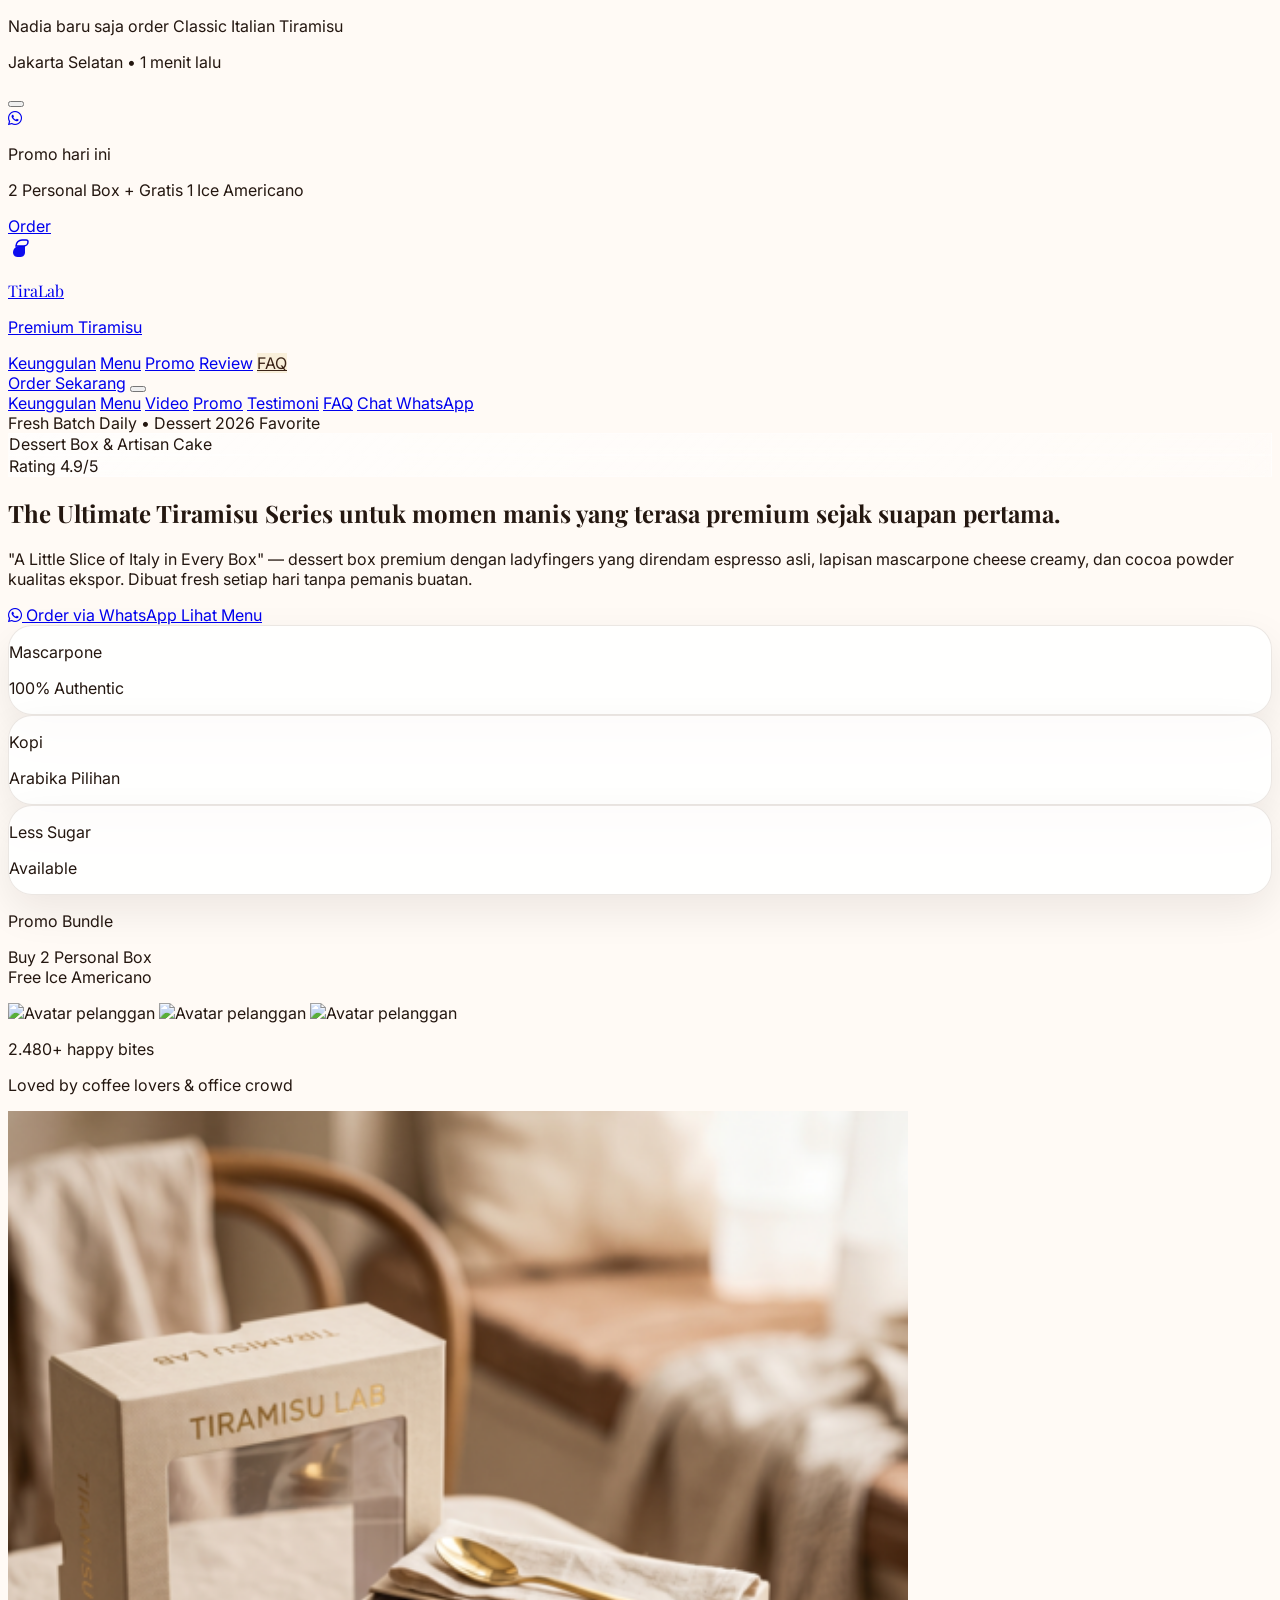
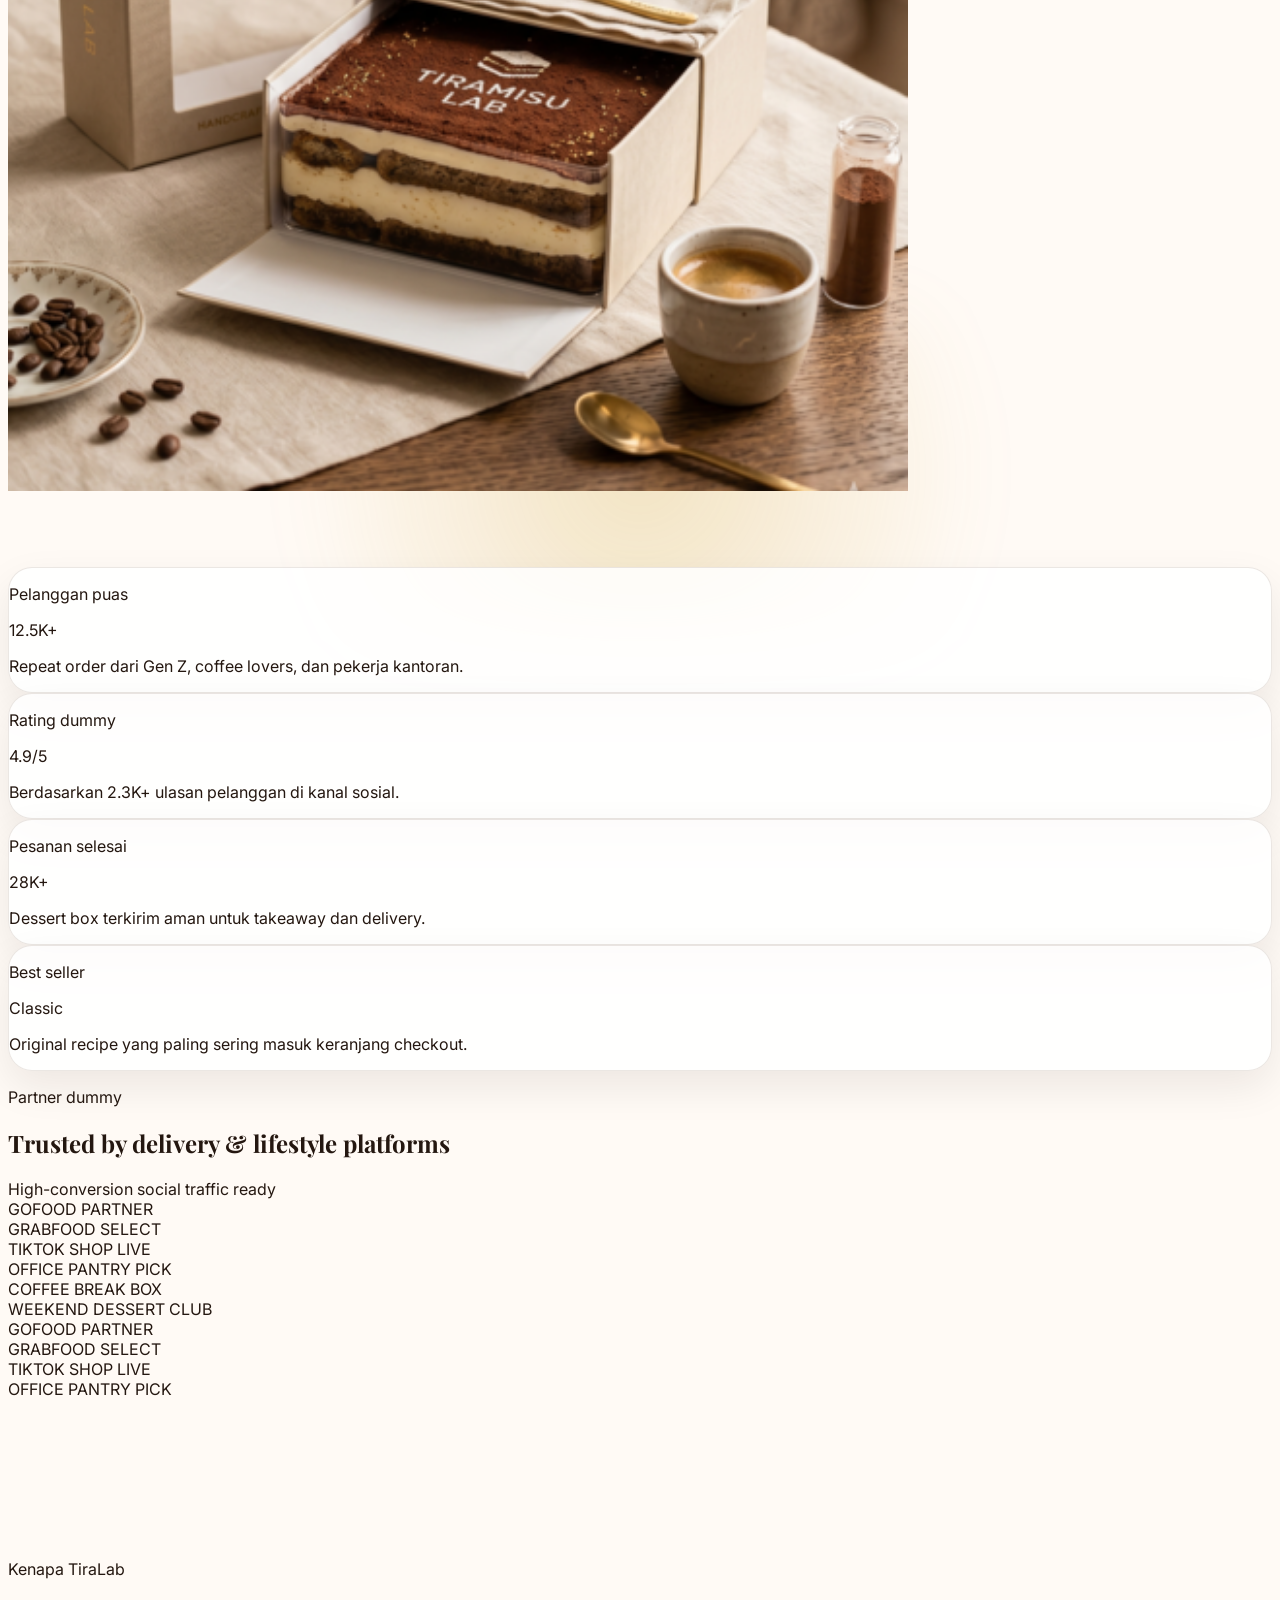
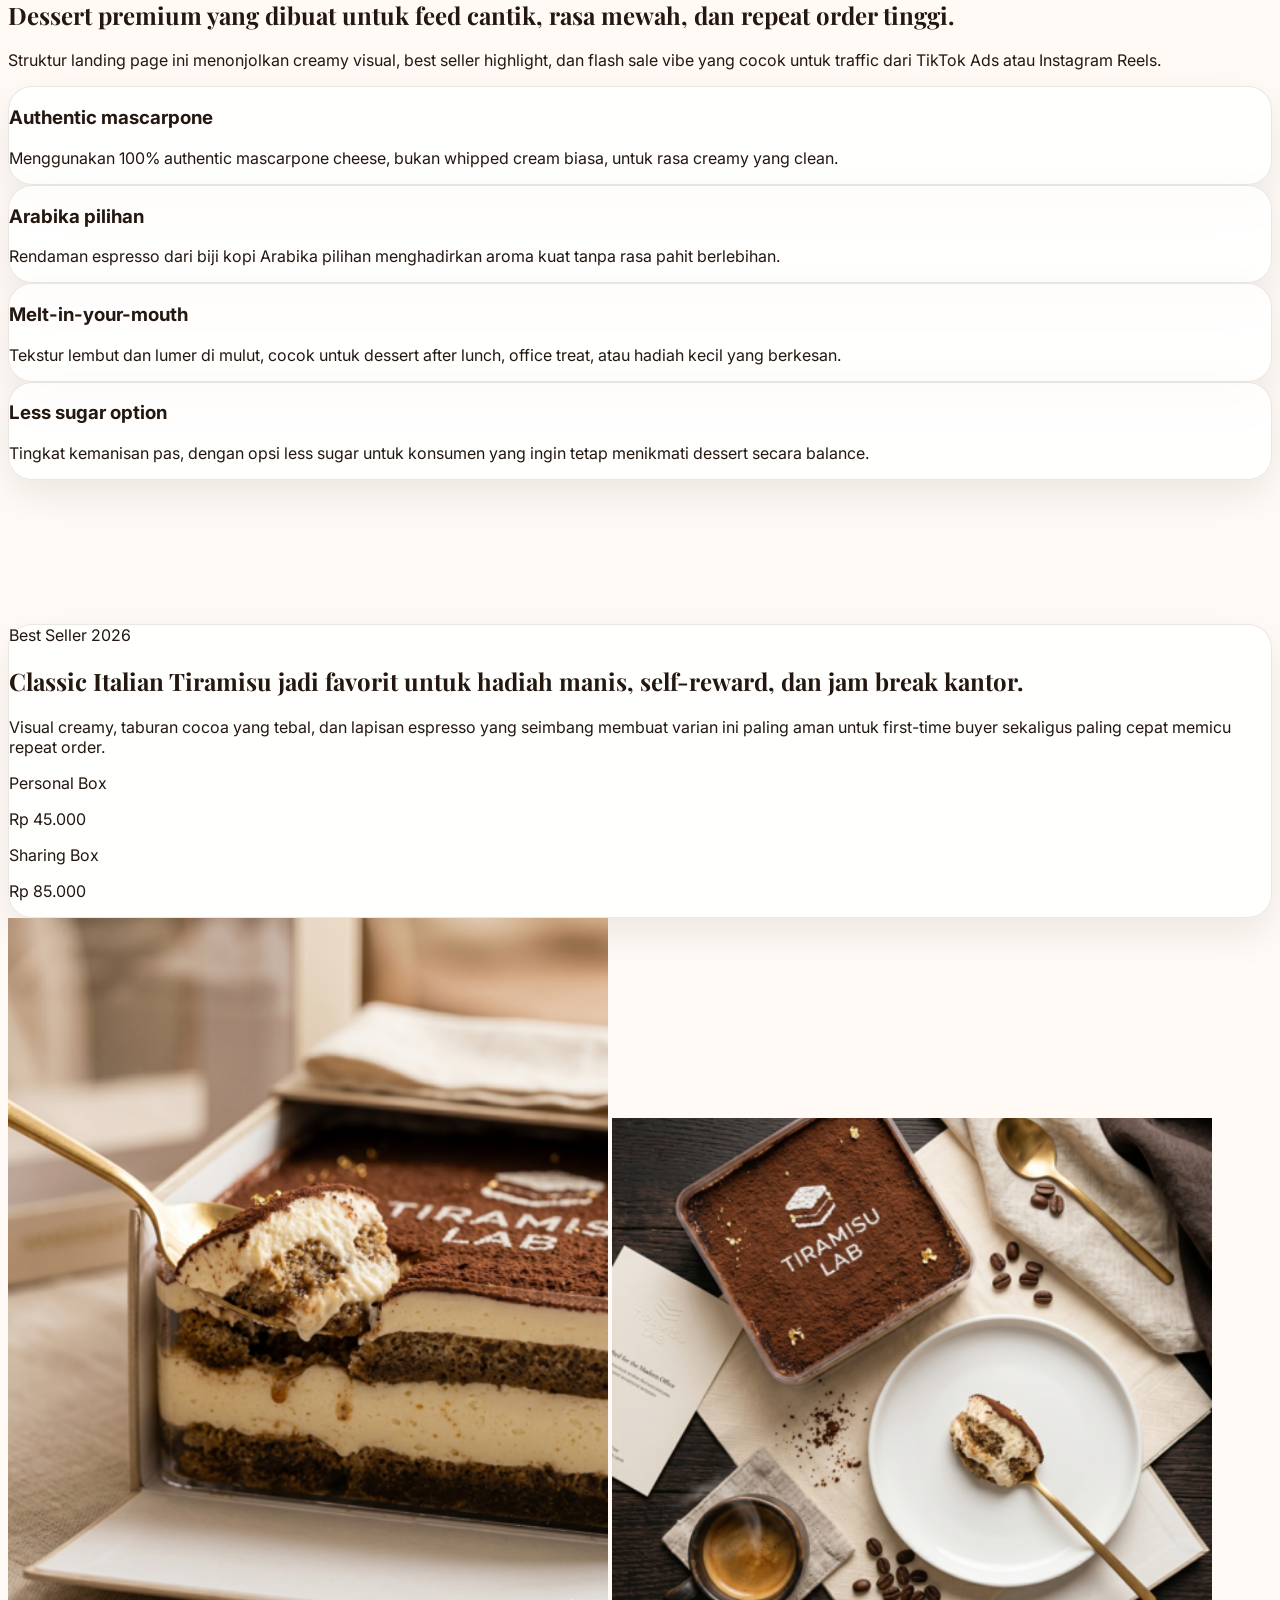
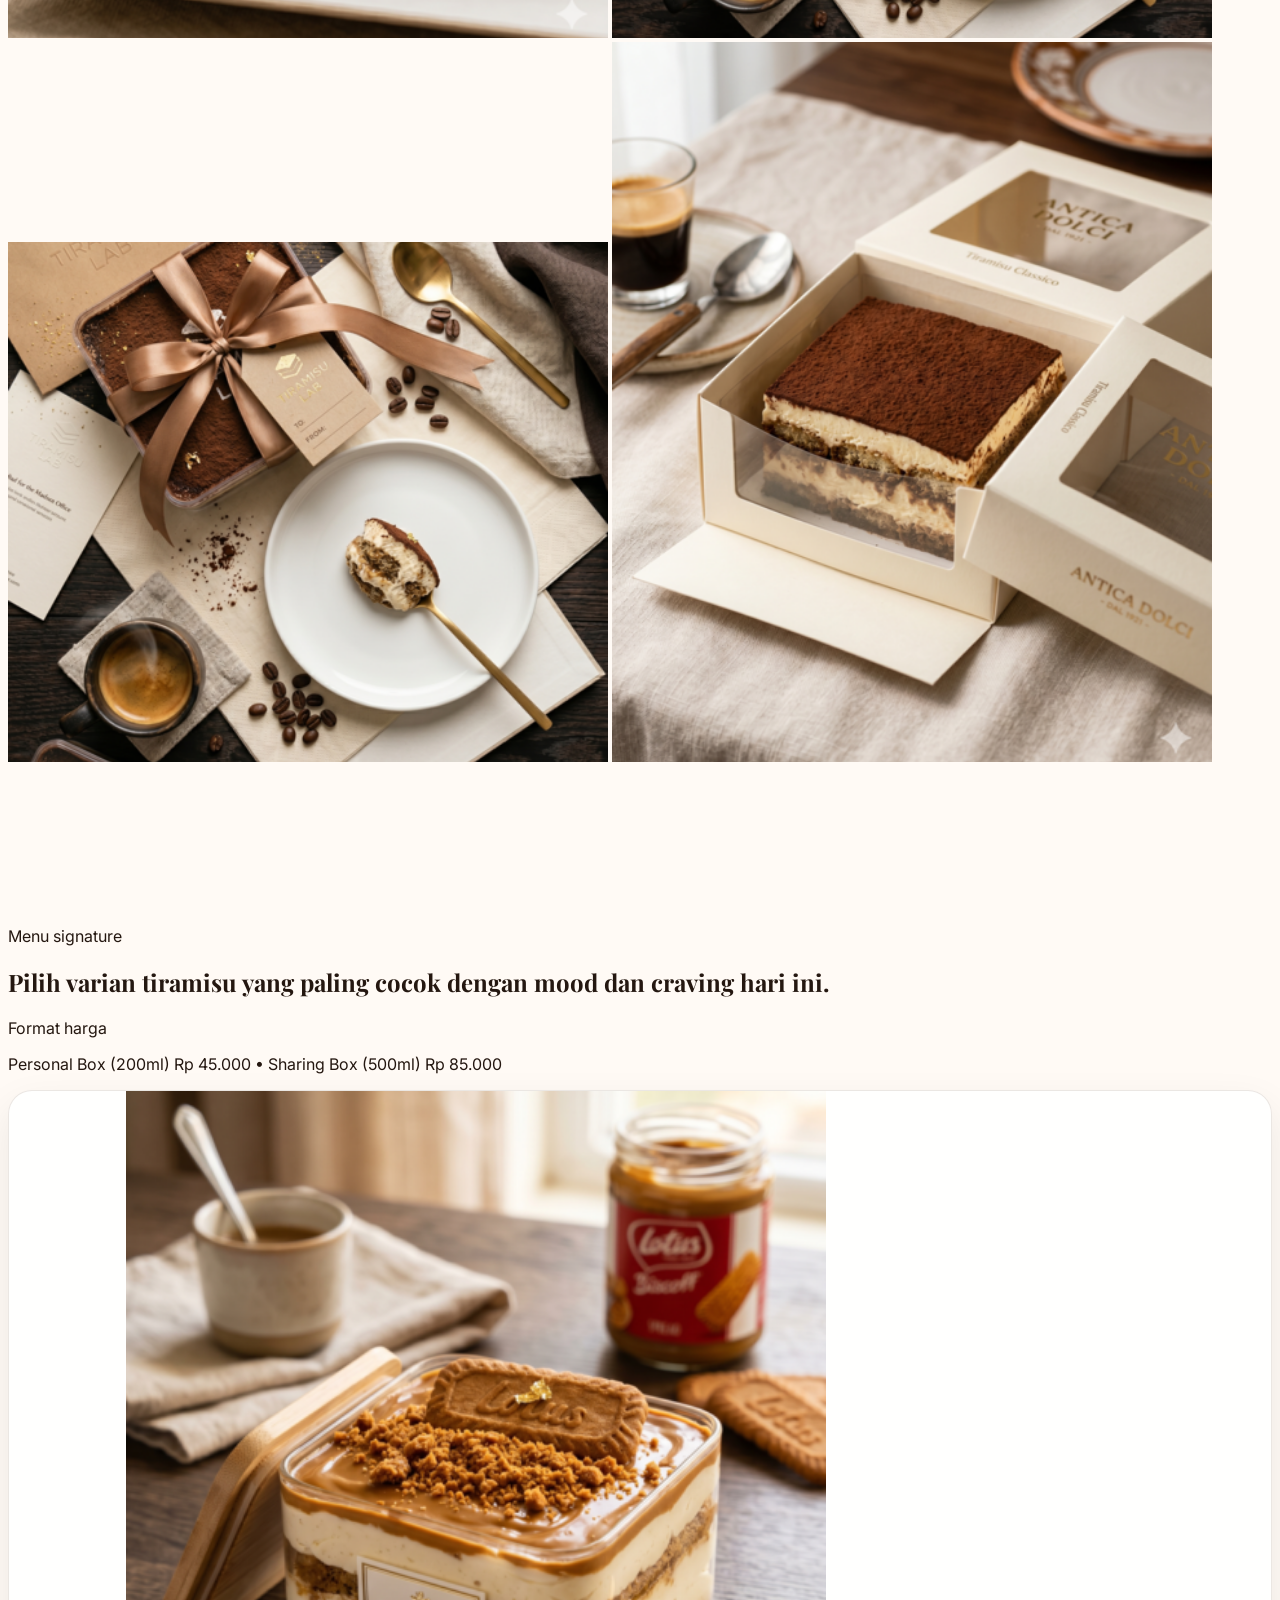
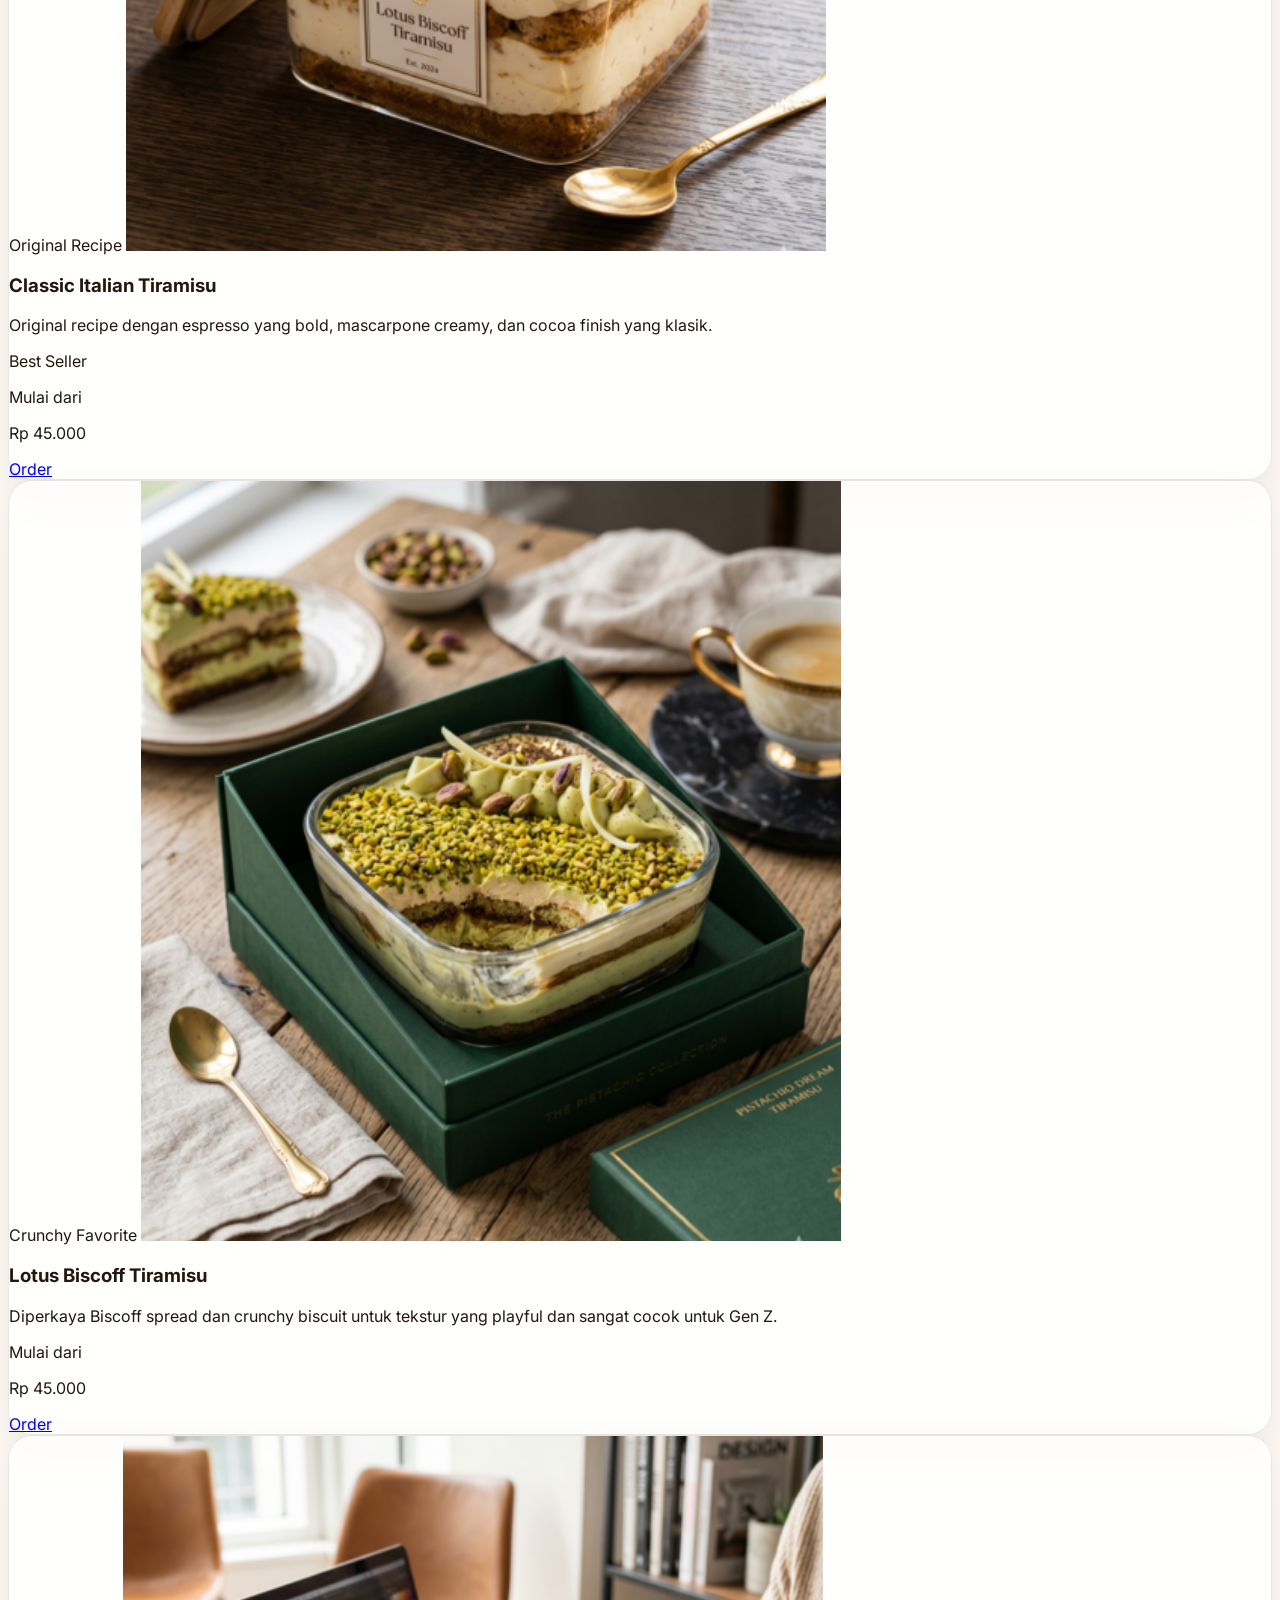
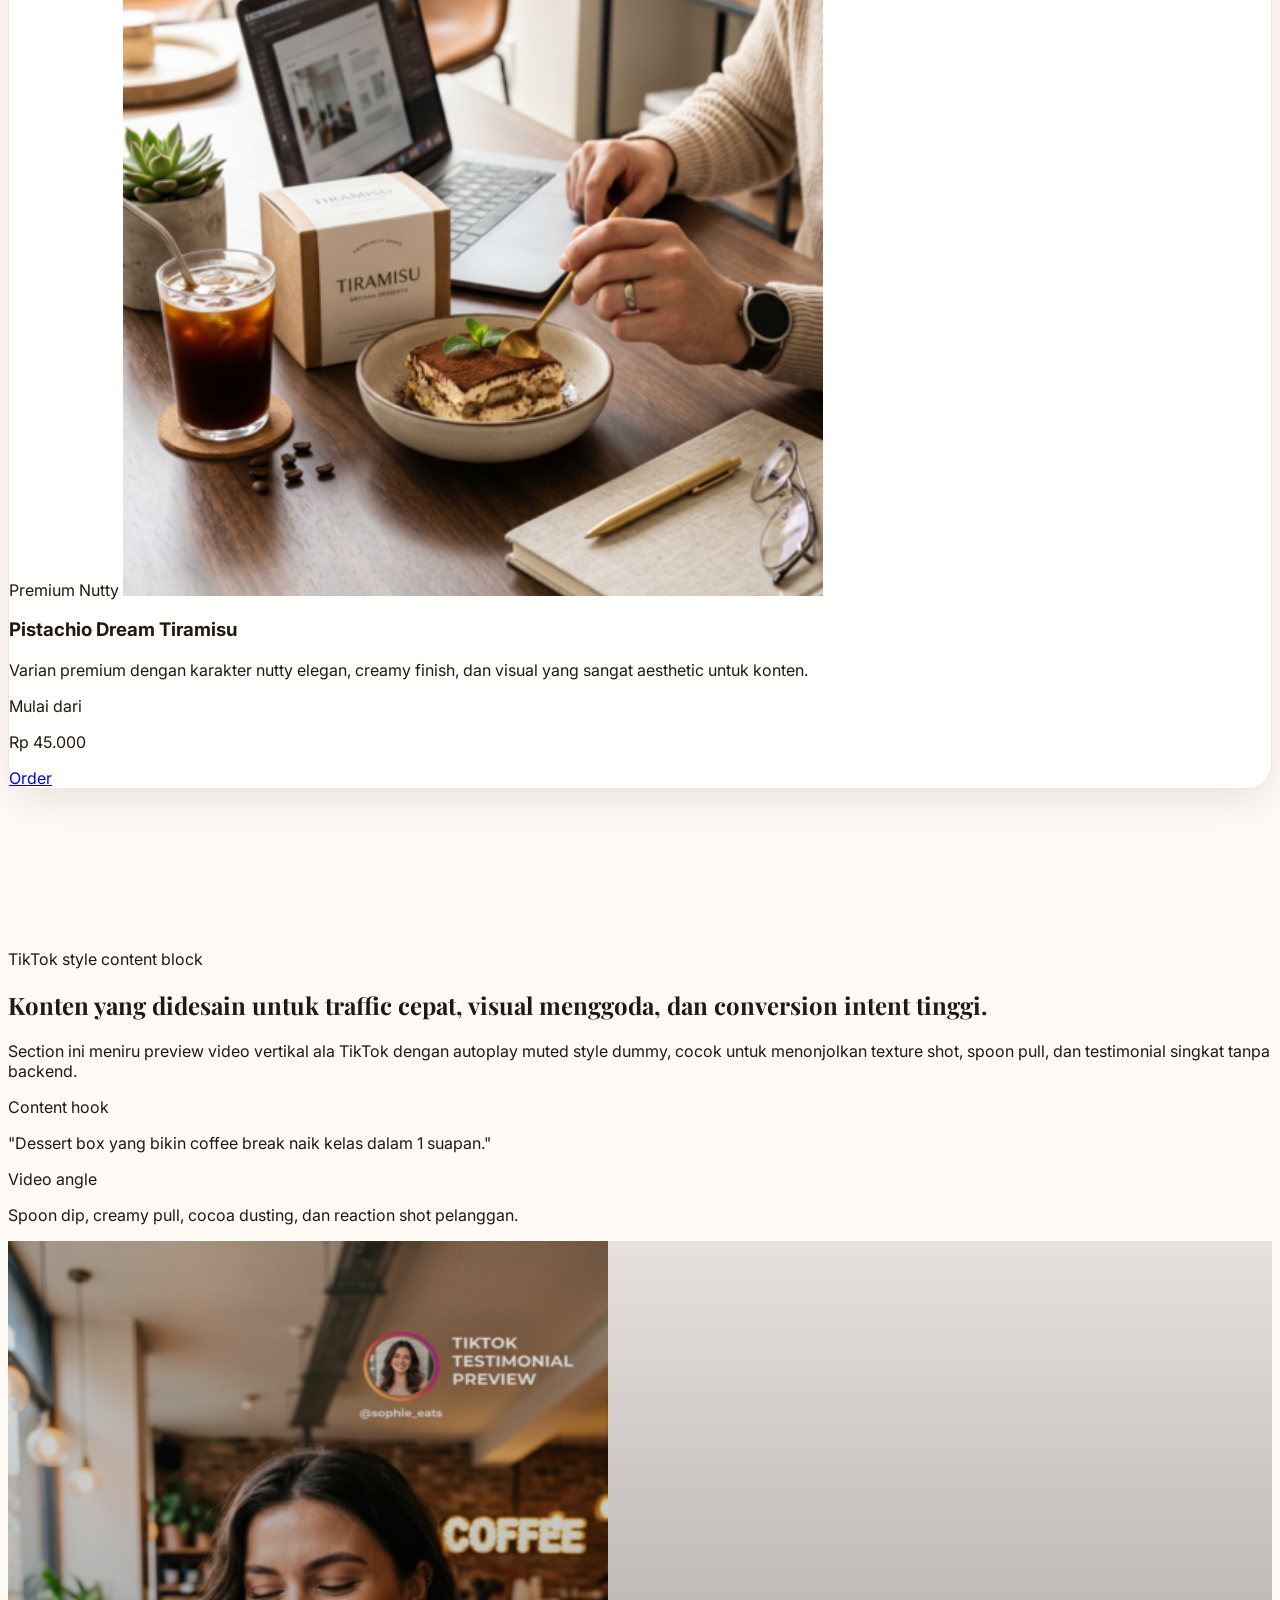
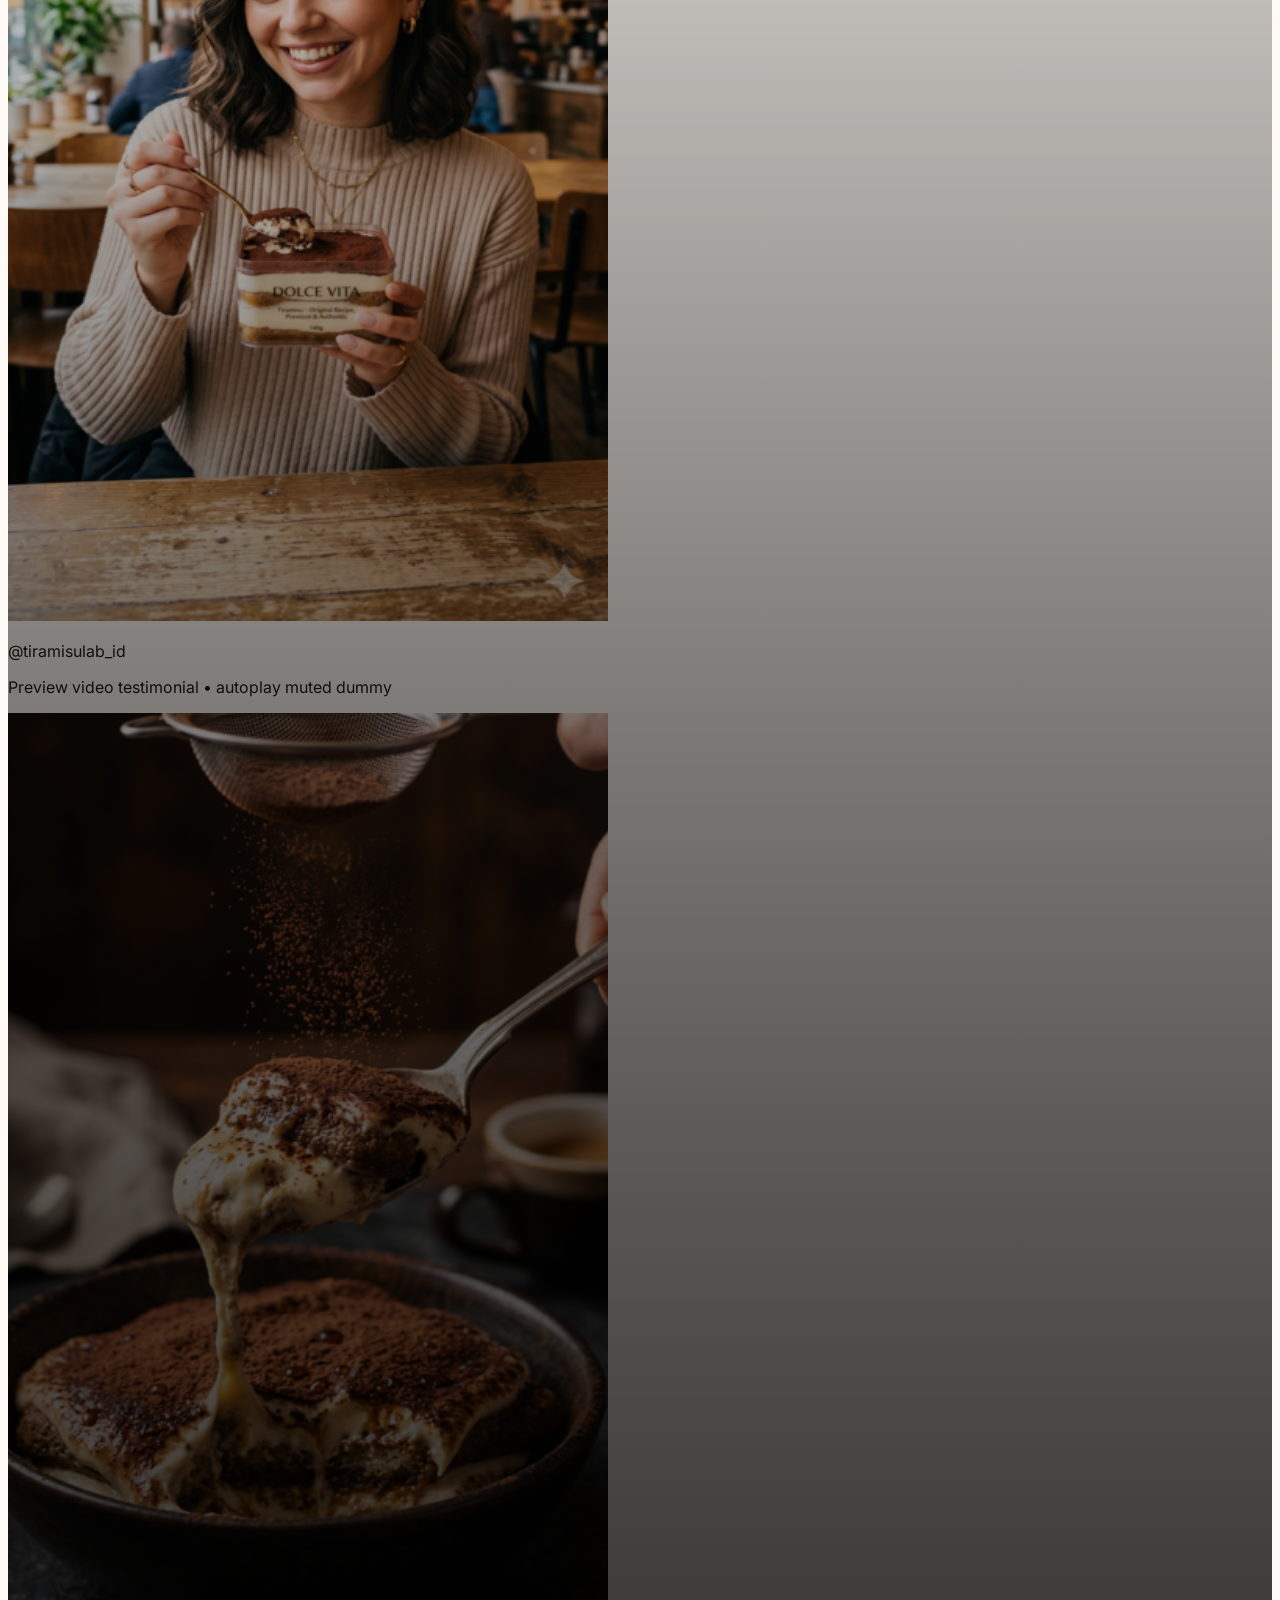
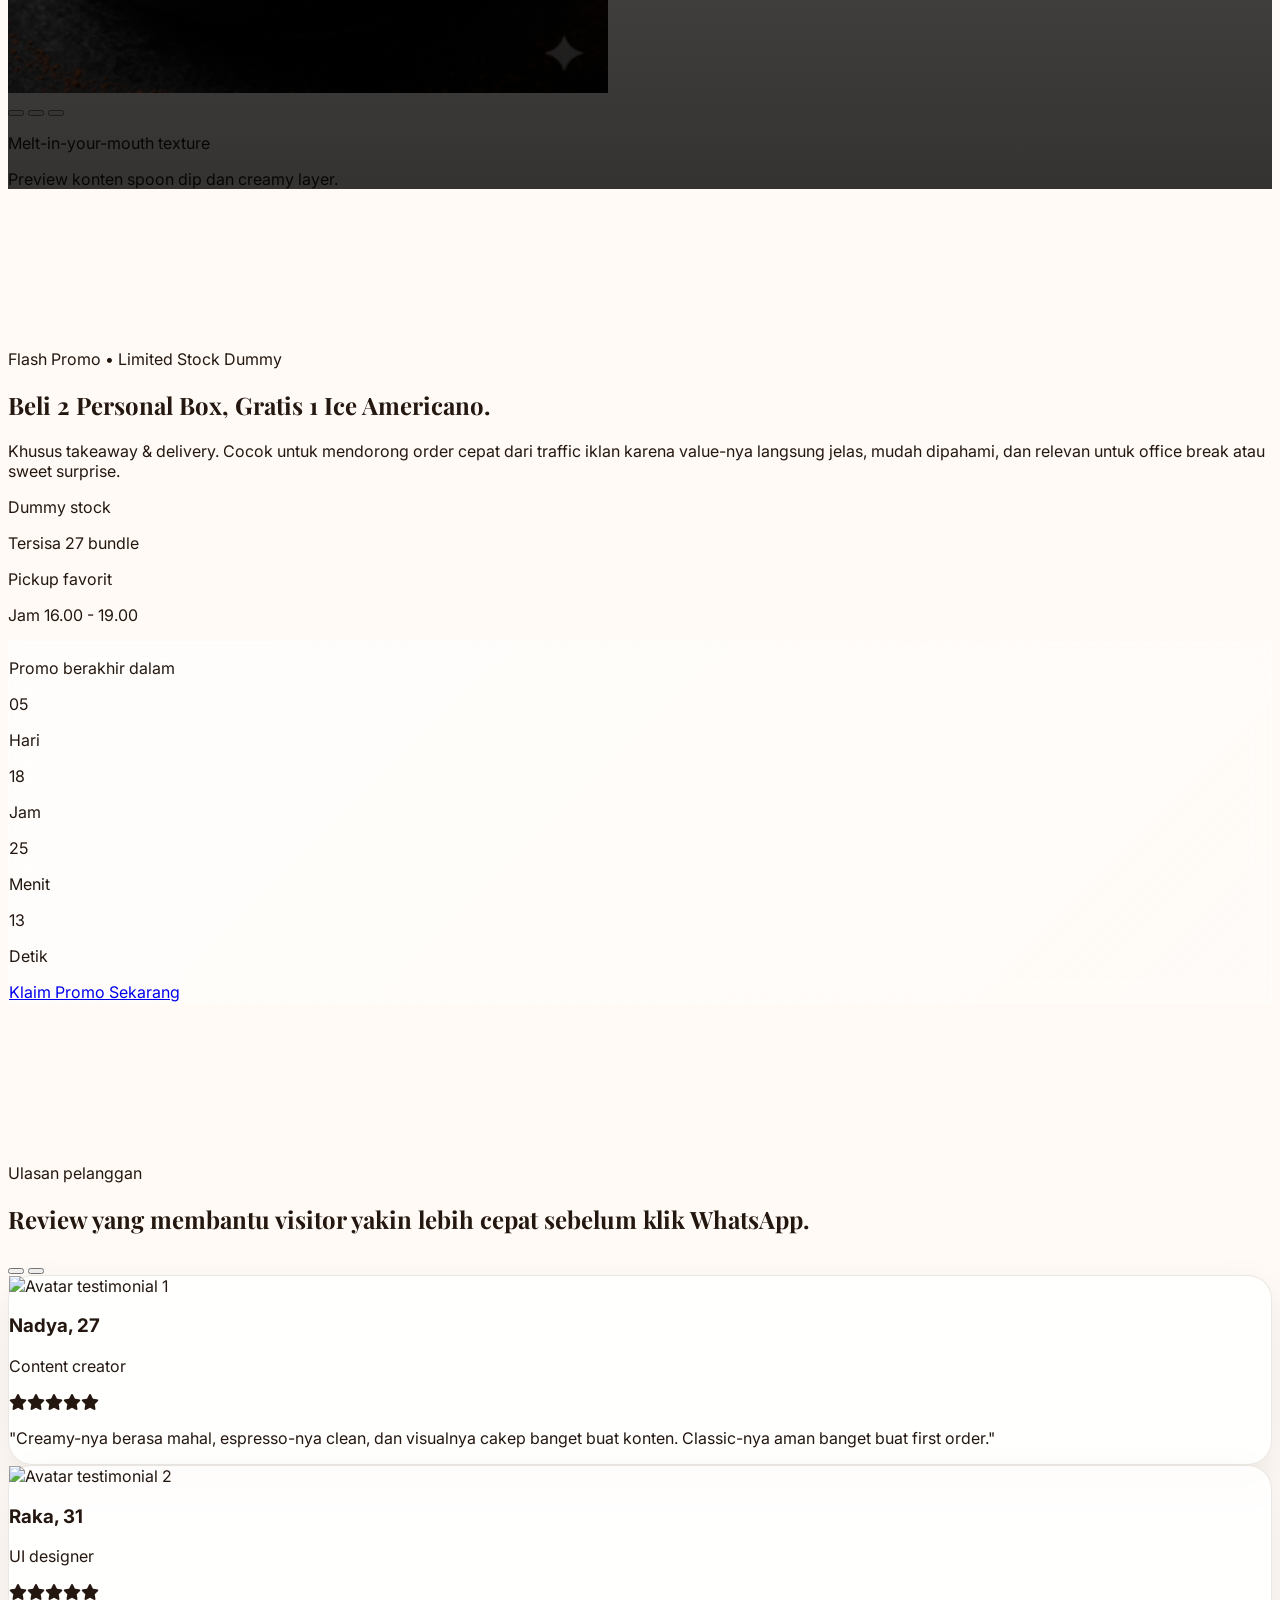
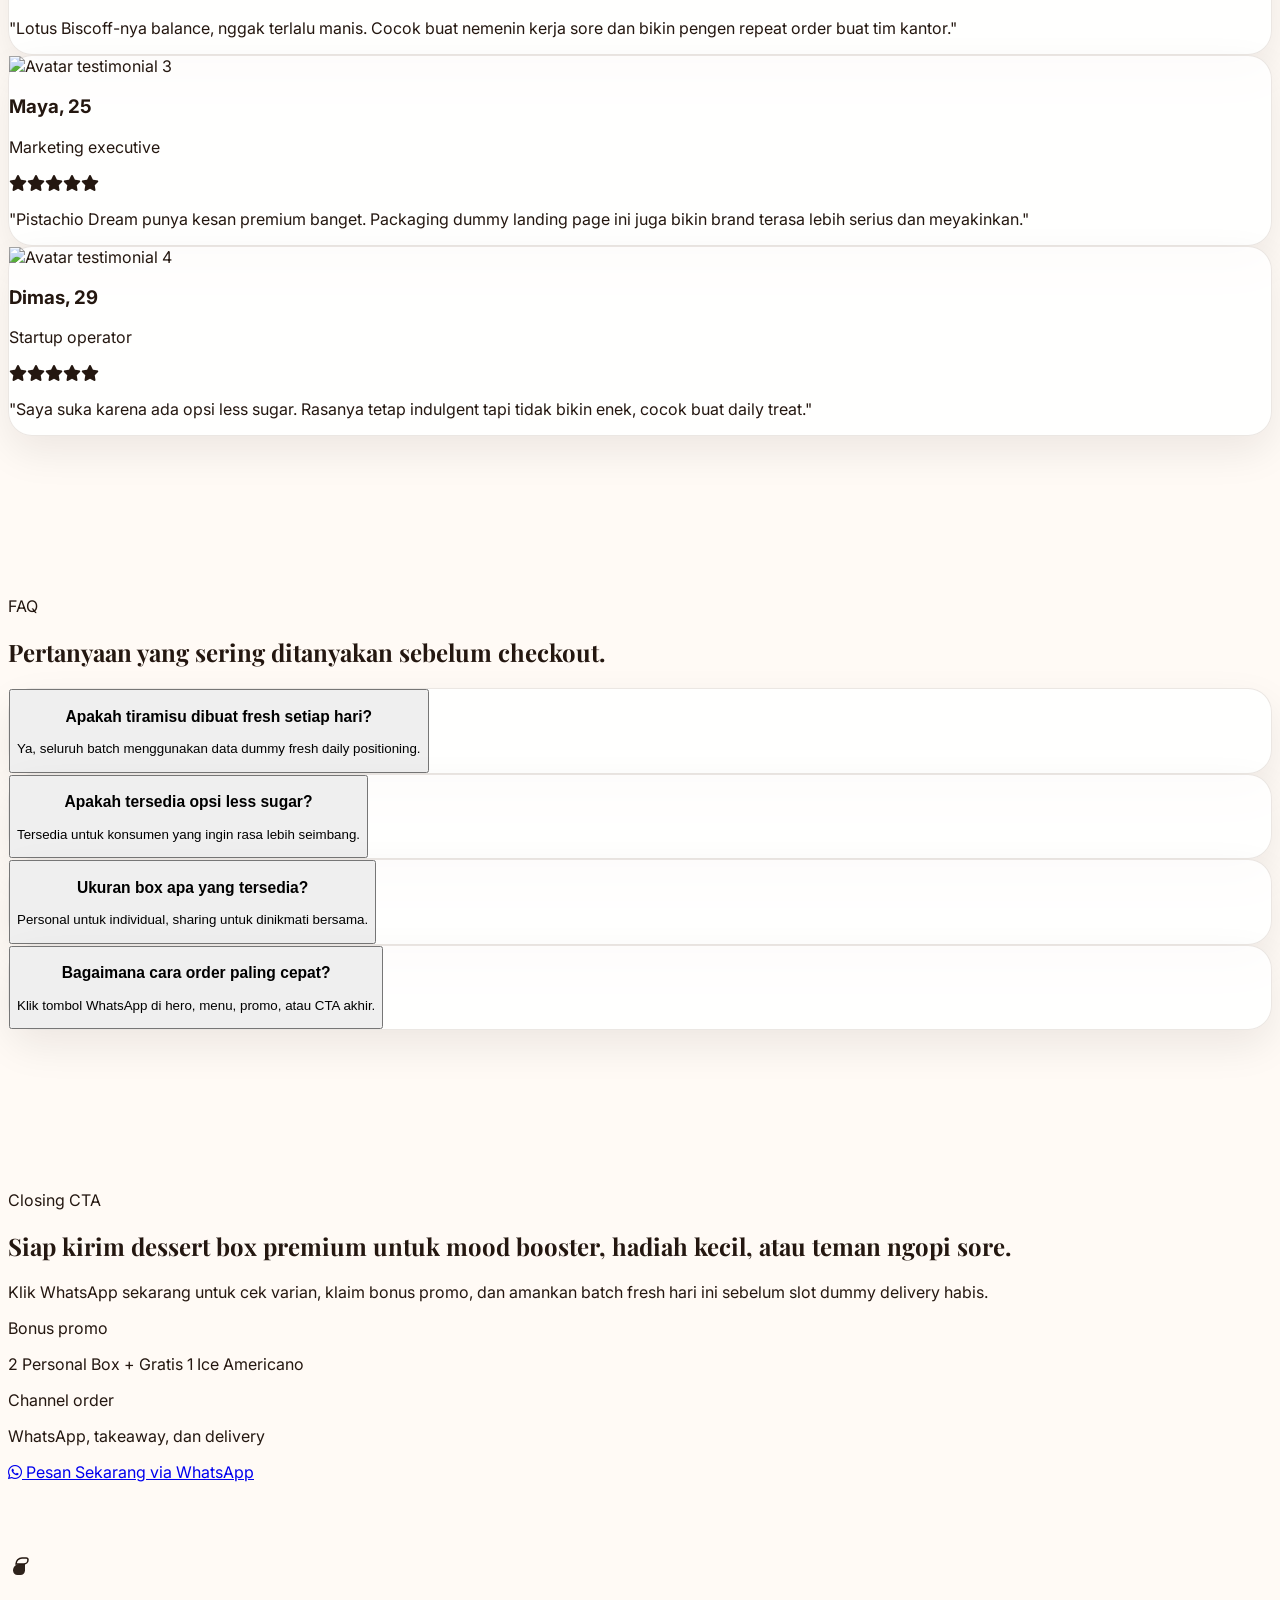
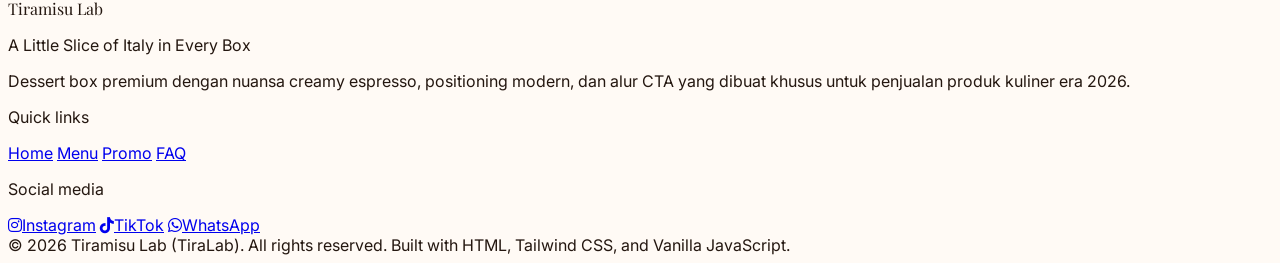
==== commit 21a4657d: "tiramisu" ====
--- a/index.html
+++ b/index.html
@@ -3,687 +3,1079 @@
 <head>
   <meta charset="UTF-8" />
   <meta name="viewport" content="width=device-width, initial-scale=1.0" />
-  <title>Dimsum Frozen Premium | Tinggal Kukus & Siap Dinikmati</title>
-  <meta name="description" content="Dimsum frozen premium yang lezat, praktis, halal, dan cocok untuk camilan, stok di rumah, maupun jualan kembali. Pesan cepat via WhatsApp." />
-  <meta name="keywords" content="dimsum frozen, dimsum premium, frozen food halal, dimsum reseller, siomay frozen, hakau frozen" />
-  <meta name="author" content="Perplexity" />
+  <title>Tiramisu Lab (TiraLab) — The Ultimate Tiramisu Series</title>
+  <meta name="description" content="Landing page modern untuk Tiramisu Lab (TiraLab), dessert box premium dengan nuansa Creamy Espresso, desain conversion-focused, mobile-first, dan tanpa backend." />
+  <meta name="theme-color" content="#3b2418" />
+  <meta property="og:title" content="Tiramisu Lab — The Ultimate Tiramisu Series" />
+  <meta property="og:description" content="A Little Slice of Italy in Every Box. Dessert box premium dengan espresso asli, mascarpone creamy, dan cita rasa artisan." />
   <meta property="og:type" content="website" />
-  <meta property="og:title" content="Dimsum Frozen Premium, Tinggal Kukus & Siap Dinikmati" />
-  <meta property="og:description" content="Lezat, praktis, halal, dan cocok untuk camilan maupun jualan kembali." />
-  <meta property="og:image" content="https://picsum.photos/seed/dimsum-hero-og/1200/630" />
-  <meta property="og:locale" content="id_ID" />
-  <meta name="twitter:card" content="summary_large_image" />
-  <meta name="theme-color" content="#ef4444" />
-  <link rel="preconnect" href="https://fonts.googleapis.com">
-  <link rel="preconnect" href="https://fonts.gstatic.com" crossorigin>
-  <link href="https://api.fontshare.com/v2/css?f[]=satoshi@400,500,700,900&f[]=clash-display@500,600,700&display=swap" rel="stylesheet">
   <script src="https://cdn.tailwindcss.com"></script>
   <script>
     tailwind.config = {
-      darkMode: ['class', '[data-theme="dark"]'],
       theme: {
         extend: {
+          fontFamily: {
+            sans: ['Inter', 'ui-sans-serif', 'system-ui', 'sans-serif'],
+            display: ['Playfair Display', 'Georgia', 'serif']
+          },
           colors: {
-            brand: {
-              50: '#fff7ed',
-              100: '#ffedd5',
-              200: '#fed7aa',
-              300: '#fdba74',
-              400: '#fb923c',
-              500: '#f97316',
-              600: '#ea580c',
-              700: '#c2410c',
-              800: '#9a3412',
-              900: '#7c2d12'
+            espresso: {
+              50: '#fdf8f4',
+              100: '#f7efe6',
+              200: '#ecd8c7',
+              300: '#ddb79a',
+              400: '#c78f67',
+              500: '#af6d45',
+              600: '#8e5634',
+              700: '#6f4228',
+              800: '#4d2e1d',
+              900: '#3b2418',
+              950: '#1b120d'
             },
-            accent: {
-              500: '#ef4444',
-              600: '#dc2626',
-              700: '#b91c1c'
-            },
-            ink: '#1f1b16'
-          },
-          fontFamily: {
-            sans: ['Satoshi', 'ui-sans-serif', 'system-ui', 'sans-serif'],
-            display: ['Clash Display', 'Satoshi', 'ui-sans-serif', 'system-ui', 'sans-serif']
+            gold: {
+              50: '#fffaf0',
+              100: '#fdf0cf',
+              200: '#f8df9d',
+              300: '#f1ca6b',
+              400: '#e4b53d',
+              500: '#c99b1f',
+              600: '#a47b12'
+            }
           },
           boxShadow: {
-            soft: '0 10px 30px rgba(239, 68, 68, 0.10)',
-            card: '0 14px 40px rgba(15, 23, 42, 0.08)',
-            glow: '0 18px 55px rgba(249, 115, 22, 0.18)'
+            soft: '0 12px 40px rgba(28, 18, 13, 0.10)',
+            premium: '0 18px 60px rgba(28, 18, 13, 0.16)',
+            float: '0 20px 60px rgba(59, 36, 24, 0.22)'
+          },
+          backgroundImage: {
+            'hero-gradient': 'radial-gradient(circle at top left, rgba(241,202,107,0.22), transparent 32%), radial-gradient(circle at 80% 20%, rgba(193,140,93,0.18), transparent 26%), linear-gradient(135deg, #fffaf5 0%, #f8f0e8 40%, #f4eadf 100%)',
+            'promo-gradient': 'linear-gradient(135deg, #3b2418 0%, #5b3925 50%, #7a5132 100%)'
           },
           keyframes: {
             floaty: {
-              '0%,100%': { transform: 'translateY(0px)' },
+              '0%, 100%': { transform: 'translateY(0px)' },
               '50%': { transform: 'translateY(-10px)' }
             },
-            fadeUp: {
-              '0%': { opacity: '0', transform: 'translateY(24px)' },
-              '100%': { opacity: '1', transform: 'translateY(0)' }
+            pulseSoft: {
+              '0%, 100%': { transform: 'scale(1)', opacity: '1' },
+              '50%': { transform: 'scale(1.03)', opacity: '.92' }
             },
-            pulseRing: {
-              '0%': { boxShadow: '0 0 0 0 rgba(239,68,68,.45)' },
-              '70%': { boxShadow: '0 0 0 14px rgba(239,68,68,0)' },
-              '100%': { boxShadow: '0 0 0 0 rgba(239,68,68,0)' }
+            marquee: {
+              '0%': { transform: 'translateX(0)' },
+              '100%': { transform: 'translateX(-50%)' }
             }
           },
           animation: {
-            floaty: 'floaty 5s ease-in-out infinite',
-            fadeUp: 'fadeUp .8s cubic-bezier(.16,1,.3,1) both',
-            pulseRing: 'pulseRing 2.2s infinite'
+            floaty: 'floaty 4s ease-in-out infinite',
+            pulseSoft: 'pulseSoft 2.5s ease-in-out infinite',
+            marquee: 'marquee 18s linear infinite'
           }
         }
       }
     }
   </script>
+  <link rel="preconnect" href="https://fonts.googleapis.com">
+  <link rel="preconnect" href="https://fonts.gstatic.com" crossorigin>
+  <link href="https://fonts.googleapis.com/css2?family=Inter:wght@400;500;600;700;800&family=Playfair+Display:wght@600;700;800&display=swap" rel="stylesheet">
+  <link rel="stylesheet" href="https://cdnjs.cloudflare.com/ajax/libs/font-awesome/6.5.2/css/all.min.css">
+  <script defer src="https://unpkg.com/lucide@latest"></script>
   <style>
     :root {
-      --bg: #fffaf7;
-      --surface: rgba(255,255,255,.82);
-      --text: #1f1b16;
-      --muted: #6b5f57;
-      --line: rgba(31,27,22,.08);
-      --hero: radial-gradient(circle at top left, rgba(239,68,68,.14), transparent 30%), radial-gradient(circle at 80% 10%, rgba(249,115,22,.16), transparent 25%), linear-gradient(180deg, #fff7ed 0%, #fffaf7 55%, #ffffff 100%);
-    }
-    [data-theme="dark"] {
-      --bg: #18120f;
-      --surface: rgba(38,24,19,.88);
-      --text: #fff6ef;
-      --muted: #d5c5bb;
-      --line: rgba(255,255,255,.10);
-      --hero: radial-gradient(circle at top left, rgba(239,68,68,.16), transparent 30%), radial-gradient(circle at 80% 10%, rgba(249,115,22,.12), transparent 25%), linear-gradient(180deg, #231814 0%, #18120f 60%, #120d0b 100%);
-    }
-    html { scroll-padding-top: 88px; }
+      --bg: #fffaf5;
+      --surface: rgba(255,255,255,.84);
+      --surface-2: rgba(255,255,255,.70);
+      --text: #241710;
+      --muted: #6f5747;
+      --line: rgba(91,57,37,.12);
+      --brand: #3b2418;
+      --accent: #c99b1f;
+      --wa: #25D366;
+    }
+    * { box-sizing: border-box; }
+    html { scroll-behavior: smooth; }
     body {
-      font-family: 'Satoshi', ui-sans-serif, system-ui, sans-serif;
+      font-family: 'Inter', sans-serif;
       background: var(--bg);
       color: var(--text);
       overflow-x: hidden;
     }
-    .glass { background: var(--surface); backdrop-filter: blur(14px); }
-    .section-fade { opacity: 0; transform: translateY(24px); transition: opacity .8s cubic-bezier(.16,1,.3,1), transform .8s cubic-bezier(.16,1,.3,1); }
-    .section-fade.in-view { opacity: 1; transform: translateY(0); }
-    .hero-bg { background: var(--hero); }
-    .grid-auto { grid-template-columns: repeat(auto-fit, minmax(240px, 1fr)); }
-    .grid-products { grid-template-columns: repeat(auto-fit, minmax(260px, 1fr)); }
-    .text-gradient {
-      background: linear-gradient(135deg, #dc2626, #f97316 70%);
-      -webkit-background-clip: text;
-      background-clip: text;
-      color: transparent;
-    }
-    .floating-shadow { box-shadow: 0 14px 50px rgba(220, 38, 38, .12); }
-    .card-hover { transition: transform .28s cubic-bezier(.16,1,.3,1), box-shadow .28s cubic-bezier(.16,1,.3,1), border-color .28s; }
-    .card-hover:hover { transform: translateY(-8px); box-shadow: 0 18px 50px rgba(15,23,42,.10); }
-    .btn-lift { transition: transform .24s cubic-bezier(.16,1,.3,1), box-shadow .24s cubic-bezier(.16,1,.3,1), background-color .24s; }
-    .btn-lift:hover { transform: translateY(-2px); }
-    .noise::before {
+    .font-display { font-family: 'Playfair Display', serif; }
+    .glass {
+      background: linear-gradient(135deg, rgba(255,255,255,.66), rgba(255,255,255,.30));
+      backdrop-filter: blur(14px);
+      -webkit-backdrop-filter: blur(14px);
+      border: 1px solid rgba(255,255,255,.34);
+    }
+    .card-premium {
+      background: rgba(255,255,255,.84);
+      border: 1px solid var(--line);
+      box-shadow: 0 16px 40px rgba(27,18,13,.08);
+      border-radius: 1.5rem;
+    }
+    .section-pad { padding: 4.5rem 0; }
+    .reveal {
+      opacity: 0;
+      transform: translateY(18px);
+      transition: opacity .65s ease, transform .65s ease;
+    }
+    .reveal.is-visible {
+      opacity: 1;
+      transform: translateY(0);
+    }
+    .nav-link.active {
+      color: #3b2418;
+      background: rgba(201,155,31,.12);
+    }
+    .faq-content {
+      display: grid;
+      grid-template-rows: 0fr;
+      transition: grid-template-rows .35s ease;
+    }
+    .faq-item.active .faq-content { grid-template-rows: 1fr; }
+    .faq-content > div { overflow: hidden; }
+    .tiktok-frame::before {
       content: '';
       position: absolute;
       inset: 0;
-      background-image: radial-gradient(rgba(255,255,255,.18) 1px, transparent 1px);
-      background-size: 16px 16px;
-      opacity: .08;
+      background: linear-gradient(180deg, rgba(0,0,0,.05), rgba(0,0,0,.55));
+      border-radius: inherit;
+    }
+    .video-bars span {
+      display: block;
+      height: 100%;
+      background: linear-gradient(180deg, rgba(255,255,255,.7), rgba(255,255,255,.2));
+      border-radius: 999px;
+      animation: pulseSoft 1.2s ease-in-out infinite;
+    }
+    .video-bars span:nth-child(2) { animation-delay: .2s; }
+    .video-bars span:nth-child(3) { animation-delay: .4s; }
+    .video-bars span:nth-child(4) { animation-delay: .1s; }
+    .video-bars span:nth-child(5) { animation-delay: .3s; }
+    .partner-track { width: max-content; }
+    .loading-overlay {
+      position: fixed;
+      inset: 0;
+      z-index: 70;
+      background: linear-gradient(135deg, #fff8f2, #f3e6da);
+      display: flex;
+      align-items: center;
+      justify-content: center;
+      transition: opacity .45s ease, visibility .45s ease;
+    }
+    .loading-overlay.hidden {
+      opacity: 0;
+      visibility: hidden;
       pointer-events: none;
     }
-    .testimonial-track { transition: transform .5s cubic-bezier(.16,1,.3,1); }
-    .faq-content { max-height: 0; overflow: hidden; transition: max-height .35s ease, padding .35s ease; }
+    .fake-order {
+      transform: translateY(120%);
+      opacity: 0;
+      transition: transform .45s ease, opacity .45s ease;
+    }
+    .fake-order.show {
+      transform: translateY(0);
+      opacity: 1;
+    }
+    .hero-image-wrap {
+      position: relative;
+      isolation: isolate;
+    }
+    .hero-image-wrap::after {
+      content: '';
+      position: absolute;
+      inset: auto 10% -12% 10%;
+      height: 28%;
+      background: radial-gradient(circle, rgba(201,155,31,.24), transparent 65%);
+      z-index: -1;
+      filter: blur(30px);
+    }
+    .gallery-grid img,
+    .menu-card img,
+    .hero-img,
+    .testimonial-avatar {
+      object-fit: cover;
+    }
+    .bg-grid {
+      background-image: linear-gradient(rgba(91,57,37,.05) 1px, transparent 1px), linear-gradient(90deg, rgba(91,57,37,.05) 1px, transparent 1px);
+      background-size: 28px 28px;
+    }
+    @media (max-width: 767px) {
+      .section-pad { padding: 3.75rem 0; }
+    }
     @media (prefers-reduced-motion: reduce) {
       html { scroll-behavior: auto; }
-      .section-fade, .testimonial-track, .card-hover, .btn-lift { transition: none !important; }
+      *, *::before, *::after {
+        animation: none !important;
+        transition: none !important;
+      }
     }
   </style>
 </head>
-<body class="selection:bg-red-200/60 selection:text-ink">
-  <a href="#main-content" class="sr-only focus:not-sr-only focus:fixed focus:left-4 focus:top-4 focus:z-[100] focus:rounded-full focus:bg-white focus:px-4 focus:py-2 focus:text-sm focus:text-slate-900">Lewati ke konten</a>
-
-  <header class="sticky top-0 z-50 border-b border-black/5 bg-white/80 backdrop-blur-xl dark:border-white/10 dark:bg-[#18120f]/85">
-    <nav class="mx-auto flex max-w-7xl items-center justify-between px-4 py-3 sm:px-6 lg:px-8" aria-label="Navigasi utama">
-      <a href="#hero" class="flex items-center gap-3" aria-label="Brand Dimsumku Premium">
-        <span class="flex h-11 w-11 items-center justify-center rounded-2xl bg-gradient-to-br from-accent-500 to-brand-500 text-white shadow-soft">
-          <svg viewBox="0 0 48 48" class="h-6 w-6" fill="none" aria-hidden="true">
-            <path d="M11 27c0-8 6.2-14 13-14s13 6 13 14c0 5.5-4.5 10-10 10H21c-5.5 0-10-4.5-10-10Z" stroke="currentColor" stroke-width="2.8"/>
-            <path d="M16 23c2-3 4.8-4.5 8-4.5 3.1 0 6 1.5 8 4.5" stroke="currentColor" stroke-width="2.8" stroke-linecap="round"/>
-            <path d="M18 28h12" stroke="currentColor" stroke-width="2.8" stroke-linecap="round"/>
-          </svg>
-        </span>
-        <div>
-          <p class="font-display text-lg font-semibold tracking-tight">Dimsumku Premium</p>
-          <p class="text-xs text-slate-500 dark:text-slate-400">Frozen food halal & praktis</p>
-        </div>
-      </a>
-
-      <div class="hidden items-center gap-7 md:flex">
-        <a href="#keunggulan" class="text-sm font-medium text-slate-700 transition hover:text-accent-600 dark:text-slate-200">Keunggulan</a>
-        <a href="#produk" class="text-sm font-medium text-slate-700 transition hover:text-accent-600 dark:text-slate-200">Produk</a>
-        <a href="#cara-order" class="text-sm font-medium text-slate-700 transition hover:text-accent-600 dark:text-slate-200">Cara Order</a>
-        <a href="#testimoni" class="text-sm font-medium text-slate-700 transition hover:text-accent-600 dark:text-slate-200">Testimoni</a>
-        <a href="#faq" class="text-sm font-medium text-slate-700 transition hover:text-accent-600 dark:text-slate-200">FAQ</a>
-      </div>
-
-      <div class="flex items-center gap-2 sm:gap-3">
-        <button data-theme-toggle class="flex h-11 w-11 items-center justify-center rounded-full border border-black/10 bg-white text-slate-700 transition hover:-translate-y-0.5 hover:border-accent-200 hover:text-accent-600 dark:border-white/10 dark:bg-white/5 dark:text-slate-100" aria-label="Ganti tema">
-          <svg width="18" height="18" viewBox="0 0 24 24" fill="none" stroke="currentColor" stroke-width="2" aria-hidden="true"><path d="M21 12.79A9 9 0 1 1 11.21 3 7 7 0 0 0 21 12.79z"></path></svg>
-        </button>
-        <a id="navWaBtn" href="#" class="btn-lift hidden rounded-full bg-accent-500 px-5 py-3 text-sm font-bold text-white shadow-soft hover:bg-accent-600 sm:inline-flex">Pesan Sekarang</a>
-        <button id="menuBtn" class="flex h-11 w-11 items-center justify-center rounded-full border border-black/10 bg-white md:hidden dark:border-white/10 dark:bg-white/5" aria-label="Buka menu" aria-expanded="false" aria-controls="mobileMenu">
-          <svg xmlns="http://www.w3.org/2000/svg" class="h-5 w-5" fill="none" viewBox="0 0 24 24" stroke="currentColor" stroke-width="2"><path stroke-linecap="round" stroke-linejoin="round" d="M4 6h16M4 12h16M4 18h16"/></svg>
-        </button>
-      </div>
-    </nav>
-
-    <div id="mobileMenu" class="hidden border-t border-black/5 bg-white/95 px-4 py-4 backdrop-blur-xl dark:border-white/10 dark:bg-[#18120f]/95 md:hidden">
-      <div class="flex flex-col gap-3">
-        <a href="#keunggulan" class="rounded-2xl px-3 py-3 text-sm font-medium hover:bg-orange-50 dark:hover:bg-white/5">Keunggulan</a>
-        <a href="#produk" class="rounded-2xl px-3 py-3 text-sm font-medium hover:bg-orange-50 dark:hover:bg-white/5">Produk</a>
-        <a href="#cara-order" class="rounded-2xl px-3 py-3 text-sm font-medium hover:bg-orange-50 dark:hover:bg-white/5">Cara Order</a>
-        <a href="#testimoni" class="rounded-2xl px-3 py-3 text-sm font-medium hover:bg-orange-50 dark:hover:bg-white/5">Testimoni</a>
-        <a href="#faq" class="rounded-2xl px-3 py-3 text-sm font-medium hover:bg-orange-50 dark:hover:bg-white/5">FAQ</a>
-        <a id="mobileWaBtn" href="#" class="rounded-2xl bg-accent-500 px-4 py-3 text-center text-sm font-bold text-white">Pesan via WhatsApp</a>
+<body class="selection:bg-gold-200/70 selection:text-espresso-900">
+  <!-- Loading Overlay -->
+  <div id="loadingOverlay" class="loading-overlay">
+    <div class="text-center">
+      <div class="mx-auto mb-5 flex h-20 w-20 items-center justify-center rounded-full bg-white shadow-soft">
+        <div class="h-10 w-10 rounded-full border-[5px] border-espresso-200 border-t-espresso-800 animate-spin"></div>
+      </div>
+      <p class="font-display text-2xl text-espresso-900">Tiramisu Lab</p>
+      <p class="mt-2 text-sm text-espresso-700">Menyiapkan dessert premium Anda...</p>
+    </div>
+  </div>
+
+  <!-- Fake Live Order Popup -->
+  <div id="liveOrderPopup" class="fake-order fixed bottom-24 left-4 z-50 max-w-[320px] rounded-2xl border border-white/30 bg-white/90 p-4 shadow-float backdrop-blur-lg md:left-6">
+    <div class="flex items-start gap-3">
+      <div class="flex h-11 w-11 shrink-0 items-center justify-center rounded-full bg-emerald-100 text-emerald-600">
+        <i data-lucide="shopping-bag" class="h-5 w-5"></i>
+      </div>
+      <div>
+        <p class="text-sm font-semibold text-espresso-900"><span id="orderName">Nadia</span> baru saja order <span id="orderMenu">Classic Italian Tiramisu</span></p>
+        <p class="mt-1 text-xs text-espresso-600"><span id="orderCity">Jakarta Selatan</span> • <span id="orderTime">1 menit lalu</span></p>
+      </div>
+      <button id="closePopup" class="rounded-full p-1 text-espresso-400 hover:bg-espresso-100 hover:text-espresso-800" aria-label="Tutup popup order">
+        <i data-lucide="x" class="h-4 w-4"></i>
+      </button>
+    </div>
+  </div>
+
+  <!-- Floating WhatsApp Button -->
+  <a href="https://wa.me/6281234567890?text=Halo%20TiraLab%2C%20saya%20ingin%20order%20The%20Ultimate%20Tiramisu%20Series." target="_blank" rel="noopener noreferrer" class="fixed bottom-24 right-4 z-50 inline-flex h-14 w-14 items-center justify-center rounded-full bg-[#25D366] text-white shadow-float transition hover:-translate-y-1 hover:scale-105 md:bottom-6 md:right-6" aria-label="Chat WhatsApp">
+    <i class="fa-brands fa-whatsapp text-[1.65rem]"></i>
+  </a>
+
+  <!-- Sticky Mobile Bottom CTA -->
+  <div class="fixed inset-x-0 bottom-0 z-40 border-t border-espresso-200/70 bg-white/92 px-4 py-3 backdrop-blur-lg md:hidden">
+    <div class="mx-auto flex max-w-xl items-center gap-3">
+      <div class="min-w-0 flex-1">
+        <p class="text-xs font-medium uppercase tracking-[0.24em] text-espresso-500">Promo hari ini</p>
+        <p class="truncate text-sm font-semibold text-espresso-900">2 Personal Box + Gratis 1 Ice Americano</p>
+      </div>
+      <a href="https://wa.me/6281234567890?text=Halo%20TiraLab%2C%20saya%20mau%20ambil%20promo%202%20Personal%20Box%20gratis%201%20Ice%20Americano." target="_blank" rel="noopener noreferrer" class="inline-flex min-h-11 items-center justify-center rounded-full bg-espresso-800 px-5 text-sm font-semibold text-white shadow-soft transition hover:bg-espresso-900">Order</a>
+    </div>
+  </div>
+
+  <!-- Navbar -->
+  <header id="siteHeader" class="fixed inset-x-0 top-0 z-40 transition-all duration-300">
+    <div class="mx-auto max-w-7xl px-4 sm:px-6 lg:px-8">
+      <nav class="mt-3 flex items-center justify-between rounded-full border border-white/50 bg-white/72 px-4 py-3 shadow-soft backdrop-blur-xl md:px-6">
+        <a href="#hero" class="flex items-center gap-3" aria-label="Tiramisu Lab home">
+          <div class="flex h-11 w-11 items-center justify-center rounded-2xl bg-espresso-900 text-gold-200 shadow-soft">
+            <svg width="24" height="24" viewBox="0 0 24 24" fill="none" aria-hidden="true">
+              <path d="M5 16.5C5 12.91 7.91 10 11.5 10H17V16.5C17 18.99 14.99 21 12.5 21H9.5C7.01 21 5 18.99 5 16.5Z" fill="currentColor" opacity="0.95"/>
+              <path d="M8 10C8 6.69 10.69 4 14 4H18.25C19.22 4 20 4.78 20 5.75C20 8.1 18.1 10 15.75 10H8Z" stroke="currentColor" stroke-width="1.5"/>
+            </svg>
+          </div>
+          <div>
+            <p class="font-display text-xl leading-none text-espresso-900">TiraLab</p>
+            <p class="text-[11px] uppercase tracking-[0.3em] text-espresso-500">Premium Tiramisu</p>
+          </div>
+        </a>
+
+        <div class="hidden items-center gap-2 md:flex">
+          <a href="#keunggulan" class="nav-link rounded-full px-4 py-2 text-sm font-medium text-espresso-700 hover:bg-espresso-100">Keunggulan</a>
+          <a href="#menu" class="nav-link rounded-full px-4 py-2 text-sm font-medium text-espresso-700 hover:bg-espresso-100">Menu</a>
+          <a href="#promo" class="nav-link rounded-full px-4 py-2 text-sm font-medium text-espresso-700 hover:bg-espresso-100">Promo</a>
+          <a href="#testimoni" class="nav-link rounded-full px-4 py-2 text-sm font-medium text-espresso-700 hover:bg-espresso-100">Review</a>
+          <a href="#faq" class="nav-link rounded-full px-4 py-2 text-sm font-medium text-espresso-700 hover:bg-espresso-100">FAQ</a>
+        </div>
+
+        <div class="flex items-center gap-2">
+          <a href="https://wa.me/6281234567890?text=Halo%20TiraLab%2C%20saya%20ingin%20order%20sekarang." target="_blank" rel="noopener noreferrer" class="hidden min-h-11 items-center rounded-full bg-espresso-800 px-5 text-sm font-semibold text-white shadow-soft transition hover:-translate-y-0.5 hover:bg-espresso-900 md:inline-flex">Order Sekarang</a>
+          <button id="menuToggle" class="inline-flex h-11 w-11 items-center justify-center rounded-full border border-espresso-200 text-espresso-800 md:hidden" aria-label="Buka menu mobile" aria-expanded="false">
+            <i data-lucide="menu" class="h-5 w-5"></i>
+          </button>
+        </div>
+      </nav>
+
+      <div id="mobileMenu" class="mt-3 hidden rounded-3xl border border-white/40 bg-white/88 p-4 shadow-soft backdrop-blur-xl md:hidden">
+        <div class="flex flex-col gap-2">
+          <a href="#keunggulan" class="mobile-nav rounded-2xl px-4 py-3 text-sm font-medium text-espresso-800 hover:bg-espresso-100">Keunggulan</a>
+          <a href="#menu" class="mobile-nav rounded-2xl px-4 py-3 text-sm font-medium text-espresso-800 hover:bg-espresso-100">Menu</a>
+          <a href="#video" class="mobile-nav rounded-2xl px-4 py-3 text-sm font-medium text-espresso-800 hover:bg-espresso-100">Video</a>
+          <a href="#promo" class="mobile-nav rounded-2xl px-4 py-3 text-sm font-medium text-espresso-800 hover:bg-espresso-100">Promo</a>
+          <a href="#testimoni" class="mobile-nav rounded-2xl px-4 py-3 text-sm font-medium text-espresso-800 hover:bg-espresso-100">Testimoni</a>
+          <a href="#faq" class="mobile-nav rounded-2xl px-4 py-3 text-sm font-medium text-espresso-800 hover:bg-espresso-100">FAQ</a>
+          <a href="https://wa.me/6281234567890?text=Halo%20TiraLab%2C%20saya%20ingin%20order%20The%20Ultimate%20Tiramisu%20Series." target="_blank" rel="noopener noreferrer" class="mt-2 inline-flex min-h-11 items-center justify-center rounded-full bg-espresso-800 px-5 py-3 text-sm font-semibold text-white">Chat WhatsApp</a>
+        </div>
       </div>
     </div>
   </header>
 
-  <main id="main-content">
-    <section id="hero" class="hero-bg relative isolate overflow-hidden">
-      <div class="noise absolute inset-0"></div>
-      <div class="mx-auto grid max-w-7xl items-center gap-10 px-4 py-14 sm:px-6 md:py-20 lg:grid-cols-[1.08fr_.92fr] lg:px-8 lg:py-24">
-        <div class="relative z-10 section-fade in-view">
-          <span class="inline-flex items-center gap-2 rounded-full border border-red-200 bg-white/80 px-4 py-2 text-xs font-bold uppercase tracking-[0.16em] text-accent-600 shadow-soft dark:border-red-400/20 dark:bg-white/5 dark:text-orange-200">Frozen food premium untuk keluarga & reseller</span>
-          <h1 class="mt-5 max-w-3xl font-display text-4xl font-semibold leading-[1.02] tracking-tight text-ink sm:text-5xl lg:text-6xl dark:text-white">
-            Dimsum Frozen Premium, <span class="text-gradient">Tinggal Kukus</span> & Siap Dinikmati
-          </h1>
-          <p class="mt-5 max-w-2xl text-base leading-7 text-slate-600 dark:text-slate-300 sm:text-lg">
-            Lezat, praktis, halal, dan cocok untuk camilan maupun jualan kembali. Stok sekali, nikmati kapan saja—tanpa ribet, tanpa rasa biasa.
-          </p>
-
-          <div class="mt-7 flex flex-col gap-3 sm:flex-row">
-            <a id="heroWaBtn" href="#" class="btn-lift inline-flex min-h-[52px] items-center justify-center rounded-full bg-accent-500 px-6 py-3 text-sm font-bold text-white shadow-soft hover:bg-accent-600">Pesan Sekarang</a>
-            <a href="#produk" class="btn-lift inline-flex min-h-[52px] items-center justify-center rounded-full border border-slate-300 bg-white/80 px-6 py-3 text-sm font-bold text-slate-800 hover:border-orange-300 hover:text-accent-600 dark:border-white/15 dark:bg-white/5 dark:text-white">Lihat Menu</a>
-          </div>
-
-          <div class="mt-8 flex flex-wrap gap-3">
-            <span class="rounded-full bg-white px-4 py-2 text-sm font-medium text-slate-700 shadow-soft dark:bg-white/5 dark:text-slate-100">Halal</span>
-            <span class="rounded-full bg-white px-4 py-2 text-sm font-medium text-slate-700 shadow-soft dark:bg-white/5 dark:text-slate-100">Tanpa Pengawet</span>
-            <span class="rounded-full bg-white px-4 py-2 text-sm font-medium text-slate-700 shadow-soft dark:bg-white/5 dark:text-slate-100">Homemade</span>
-            <span class="rounded-full bg-white px-4 py-2 text-sm font-medium text-slate-700 shadow-soft dark:bg-white/5 dark:text-slate-100">Fresh Frozen</span>
-          </div>
-
-          <div class="mt-8 grid max-w-2xl grid-cols-2 gap-3 sm:grid-cols-4">
-            <div class="rounded-2xl border border-black/5 bg-white/75 p-4 shadow-soft dark:border-white/10 dark:bg-white/5">
-              <p class="text-2xl font-black text-accent-600">1.2K+</p>
-              <p class="text-sm text-slate-600 dark:text-slate-300">Order puas</p>
-            </div>
-            <div class="rounded-2xl border border-black/5 bg-white/75 p-4 shadow-soft dark:border-white/10 dark:bg-white/5">
-              <p class="text-2xl font-black text-accent-600">6</p>
-              <p class="text-sm text-slate-600 dark:text-slate-300">Varian favorit</p>
-            </div>
-            <div class="rounded-2xl border border-black/5 bg-white/75 p-4 shadow-soft dark:border-white/10 dark:bg-white/5">
-              <p class="text-2xl font-black text-accent-600">4.9/5</p>
-              <p class="text-sm text-slate-600 dark:text-slate-300">Rating pelanggan</p>
-            </div>
-            <div class="rounded-2xl border border-black/5 bg-white/75 p-4 shadow-soft dark:border-white/10 dark:bg-white/5">
-              <p class="text-2xl font-black text-accent-600">Fast</p>
-              <p class="text-sm text-slate-600 dark:text-slate-300">Respon WhatsApp</p>
-            </div>
-          </div>
-        </div>
-
-        <div class="relative section-fade lg:justify-self-end">
-          <div class="absolute -left-4 top-10 hidden h-24 w-24 rounded-full bg-red-200/60 blur-2xl lg:block"></div>
-          <div class="absolute -right-4 bottom-8 hidden h-28 w-28 rounded-full bg-orange-300/50 blur-2xl lg:block"></div>
-          <div class="relative mx-auto max-w-xl animate-floaty rounded-[2rem] border border-white/60 bg-white/60 p-3 shadow-glow backdrop-blur-xl dark:border-white/10 dark:bg-white/5">
-            <img src="1-hero.png" alt="Dimsum frozen premium disajikan hangat di atas piring" width="900" height="760" loading="eager" decoding="async" class="h-full min-h-[360px] w-full rounded-[1.6rem] object-cover" />
-            <div class="absolute inset-x-5 bottom-5 rounded-3xl bg-white/90 p-4 shadow-card backdrop-blur dark:bg-[#241914]/90">
-              <div class="flex items-start justify-between gap-4">
+  <main id="mainContent" class="pb-28 md:pb-0">
+    <!-- Hero Section -->
+    <section id="hero" class="relative overflow-hidden bg-hero-gradient pt-32 md:pt-36">
+      <div class="absolute inset-0 bg-grid opacity-50"></div>
+      <div class="relative mx-auto grid max-w-7xl items-center gap-10 px-4 pb-16 sm:px-6 lg:grid-cols-[1.05fr_.95fr] lg:px-8 lg:pb-24">
+        <div class="reveal">
+          <div class="mb-6 inline-flex items-center gap-2 rounded-full border border-gold-200 bg-white/70 px-4 py-2 text-xs font-semibold uppercase tracking-[0.24em] text-espresso-700 shadow-soft backdrop-blur-md">
+            <span class="inline-block h-2.5 w-2.5 rounded-full bg-gold-400 animate-pulse"></span>
+            Fresh Batch Daily • Dessert 2026 Favorite
+          </div>
+
+          <div class="mb-6 flex flex-wrap gap-3">
+            <div class="glass inline-flex items-center gap-2 rounded-full px-4 py-2 text-sm font-medium text-espresso-800">
+              <i data-lucide="sparkles" class="h-4 w-4 text-gold-500"></i>
+              Dessert Box & Artisan Cake
+            </div>
+            <div class="glass inline-flex items-center gap-2 rounded-full px-4 py-2 text-sm font-medium text-espresso-800">
+              <i data-lucide="star" class="h-4 w-4 fill-gold-400 text-gold-400"></i>
+              Rating 4.9/5
+            </div>
+          </div>
+
+          <h1 class="max-w-3xl font-display text-4xl leading-tight text-espresso-950 sm:text-5xl lg:text-6xl">The Ultimate Tiramisu Series untuk momen manis yang terasa <span class="text-gold-500">premium</span> sejak suapan pertama.</h1>
+          <p class="mt-5 max-w-2xl text-base leading-7 text-espresso-700 sm:text-lg">&quot;A Little Slice of Italy in Every Box&quot; — dessert box premium dengan ladyfingers yang direndam espresso asli, lapisan mascarpone cheese creamy, dan cocoa powder kualitas ekspor. Dibuat fresh setiap hari tanpa pemanis buatan.</p>
+
+          <div class="mt-8 flex flex-col gap-3 sm:flex-row">
+            <a href="https://wa.me/6281234567890?text=Halo%20TiraLab%2C%20saya%20mau%20order%20The%20Ultimate%20Tiramisu%20Series." target="_blank" rel="noopener noreferrer" class="inline-flex min-h-12 items-center justify-center rounded-full bg-espresso-800 px-6 py-3 text-sm font-semibold text-white shadow-premium transition hover:-translate-y-0.5 hover:bg-espresso-900">
+              <i class="fa-brands fa-whatsapp mr-2 text-lg"></i>
+              Order via WhatsApp
+            </a>
+            <a href="#menu" class="inline-flex min-h-12 items-center justify-center rounded-full border border-espresso-200 bg-white/75 px-6 py-3 text-sm font-semibold text-espresso-900 shadow-soft transition hover:-translate-y-0.5 hover:border-gold-300 hover:bg-white">
+              Lihat Menu
+              <i data-lucide="arrow-right" class="ml-2 h-4 w-4"></i>
+            </a>
+          </div>
+
+          <div class="mt-8 grid max-w-xl grid-cols-2 gap-3 sm:grid-cols-3">
+            <div class="card-premium p-4">
+              <p class="text-xs uppercase tracking-[0.22em] text-espresso-500">Mascarpone</p>
+              <p class="mt-2 text-lg font-bold text-espresso-950">100% Authentic</p>
+            </div>
+            <div class="card-premium p-4">
+              <p class="text-xs uppercase tracking-[0.22em] text-espresso-500">Kopi</p>
+              <p class="mt-2 text-lg font-bold text-espresso-950">Arabika Pilihan</p>
+            </div>
+            <div class="card-premium p-4 col-span-2 sm:col-span-1">
+              <p class="text-xs uppercase tracking-[0.22em] text-espresso-500">Less Sugar</p>
+              <p class="mt-2 text-lg font-bold text-espresso-950">Available</p>
+            </div>
+          </div>
+        </div>
+
+        <div class="reveal hero-image-wrap">
+          <div class="relative mx-auto max-w-xl">
+            <div class="absolute -left-4 top-10 z-20 rounded-2xl bg-gold-100 px-4 py-3 shadow-soft animate-floaty md:-left-10">
+              <p class="text-xs uppercase tracking-[0.24em] text-espresso-500">Promo Bundle</p>
+              <p class="mt-1 text-sm font-bold text-espresso-900">Buy 2 Personal Box<br>Free Ice Americano</p>
+            </div>
+            <div class="absolute -right-2 bottom-10 z-20 rounded-2xl bg-white/90 px-4 py-3 shadow-premium backdrop-blur-md md:-right-8">
+              <div class="flex items-center gap-2">
+                <div class="flex -space-x-2">
+                  <img src="https://i.pravatar.cc/48?img=12" alt="Avatar pelanggan" width="32" height="32" class="h-8 w-8 rounded-full border-2 border-white" loading="lazy">
+                  <img src="https://i.pravatar.cc/48?img=24" alt="Avatar pelanggan" width="32" height="32" class="h-8 w-8 rounded-full border-2 border-white" loading="lazy">
+                  <img src="https://i.pravatar.cc/48?img=31" alt="Avatar pelanggan" width="32" height="32" class="h-8 w-8 rounded-full border-2 border-white" loading="lazy">
+                </div>
                 <div>
-                  <p class="text-xs font-bold uppercase tracking-[0.16em] text-accent-600">Best seller minggu ini</p>
-                  <p class="mt-1 text-lg font-bold">Dimsum Ayam Premium</p>
-                  <p class="text-sm text-slate-600 dark:text-slate-300">Tekstur juicy, isi padat, cocok untuk stok rumah atau dijual lagi.</p>
-                </div>
-                <span class="rounded-full bg-orange-100 px-3 py-1 text-xs font-bold text-orange-700 dark:bg-orange-500/15 dark:text-orange-200">Promo</span>
-              </div>
+                  <p class="text-sm font-bold text-espresso-950">2.480+ happy bites</p>
+                  <p class="text-xs text-espresso-500">Loved by coffee lovers & office crowd</p>
+                </div>
+              </div>
+            </div>
+            <div class="rounded-[2rem] border border-white/50 bg-white/65 p-3 shadow-premium backdrop-blur-xl">
+              <img src="1.png" alt="Dummy hero produk tiramisu premium" width="900" height="980" class="hero-img aspect-[4/4.3] w-full rounded-[1.6rem] object-cover" fetchpriority="high">
             </div>
           </div>
         </div>
       </div>
     </section>
 
-    <section id="keunggulan" class="section-fade mx-auto max-w-7xl px-4 py-16 sm:px-6 lg:px-8 lg:py-24">
-      <div class="max-w-2xl">
-        <span class="inline-flex rounded-full bg-orange-100 px-3 py-1 text-xs font-bold uppercase tracking-[0.16em] text-orange-700 dark:bg-orange-400/10 dark:text-orange-200">Kenapa banyak yang repeat order?</span>
-        <h2 class="mt-4 font-display text-3xl font-semibold tracking-tight sm:text-4xl">Bukan sekadar frozen food, tapi stok praktis yang tetap terasa spesial.</h2>
-        <p class="mt-4 text-slate-600 dark:text-slate-300">Copywriting, visual, dan struktur dibuat untuk menegaskan rasa premium, kemudahan order, serta potensi cuan bagi reseller dan UMKM.</p>
-      </div>
-      <div id="advantagesGrid" class="mt-10 grid grid-auto gap-5"></div>
+    <!-- Social Proof -->
+    <section class="section-pad relative overflow-hidden">
+      <div class="mx-auto max-w-7xl px-4 sm:px-6 lg:px-8">
+        <div class="grid gap-4 md:grid-cols-4">
+          <div class="reveal card-premium p-6">
+            <p class="text-sm uppercase tracking-[0.22em] text-espresso-500">Pelanggan puas</p>
+            <p class="mt-3 text-3xl font-bold text-espresso-950">12.5K+</p>
+            <p class="mt-2 text-sm text-espresso-600">Repeat order dari Gen Z, coffee lovers, dan pekerja kantoran.</p>
+          </div>
+          <div class="reveal card-premium p-6">
+            <p class="text-sm uppercase tracking-[0.22em] text-espresso-500">Rating dummy</p>
+            <p class="mt-3 text-3xl font-bold text-espresso-950">4.9/5</p>
+            <p class="mt-2 text-sm text-espresso-600">Berdasarkan 2.3K+ ulasan pelanggan di kanal sosial.</p>
+          </div>
+          <div class="reveal card-premium p-6">
+            <p class="text-sm uppercase tracking-[0.22em] text-espresso-500">Pesanan selesai</p>
+            <p class="mt-3 text-3xl font-bold text-espresso-950">28K+</p>
+            <p class="mt-2 text-sm text-espresso-600">Dessert box terkirim aman untuk takeaway dan delivery.</p>
+          </div>
+          <div class="reveal card-premium p-6">
+            <p class="text-sm uppercase tracking-[0.22em] text-espresso-500">Best seller</p>
+            <p class="mt-3 text-3xl font-bold text-espresso-950">Classic</p>
+            <p class="mt-2 text-sm text-espresso-600">Original recipe yang paling sering masuk keranjang checkout.</p>
+          </div>
+        </div>
+
+        <div class="reveal mt-8 rounded-[2rem] border border-espresso-200/80 bg-white/70 p-5 shadow-soft backdrop-blur-lg">
+          <div class="mb-4 flex items-center justify-between gap-3">
+            <div>
+              <p class="text-sm uppercase tracking-[0.24em] text-espresso-500">Partner dummy</p>
+              <h2 class="mt-2 font-display text-2xl text-espresso-950">Trusted by delivery & lifestyle platforms</h2>
+            </div>
+            <div class="hidden items-center gap-2 rounded-full bg-gold-50 px-4 py-2 text-sm font-medium text-espresso-700 md:inline-flex">
+              <i data-lucide="badge-check" class="h-4 w-4 text-gold-500"></i>
+              High-conversion social traffic ready
+            </div>
+          </div>
+          <div class="overflow-hidden rounded-2xl border border-espresso-100 bg-espresso-50/60 py-4">
+            <div class="partner-track flex animate-marquee gap-4 px-4">
+              <div class="rounded-full bg-white px-5 py-3 text-sm font-semibold text-espresso-700 shadow-soft">GOFOOD PARTNER</div>
+              <div class="rounded-full bg-white px-5 py-3 text-sm font-semibold text-espresso-700 shadow-soft">GRABFOOD SELECT</div>
+              <div class="rounded-full bg-white px-5 py-3 text-sm font-semibold text-espresso-700 shadow-soft">TIKTOK SHOP LIVE</div>
+              <div class="rounded-full bg-white px-5 py-3 text-sm font-semibold text-espresso-700 shadow-soft">OFFICE PANTRY PICK</div>
+              <div class="rounded-full bg-white px-5 py-3 text-sm font-semibold text-espresso-700 shadow-soft">COFFEE BREAK BOX</div>
+              <div class="rounded-full bg-white px-5 py-3 text-sm font-semibold text-espresso-700 shadow-soft">WEEKEND DESSERT CLUB</div>
+              <div class="rounded-full bg-white px-5 py-3 text-sm font-semibold text-espresso-700 shadow-soft">GOFOOD PARTNER</div>
+              <div class="rounded-full bg-white px-5 py-3 text-sm font-semibold text-espresso-700 shadow-soft">GRABFOOD SELECT</div>
+              <div class="rounded-full bg-white px-5 py-3 text-sm font-semibold text-espresso-700 shadow-soft">TIKTOK SHOP LIVE</div>
+              <div class="rounded-full bg-white px-5 py-3 text-sm font-semibold text-espresso-700 shadow-soft">OFFICE PANTRY PICK</div>
+            </div>
+          </div>
+        </div>
+      </div>
     </section>
 
-    <section id="produk" class="section-fade bg-white/70 py-16 dark:bg-white/[0.03] lg:py-24">
+    <!-- Keunggulan -->
+    <section id="keunggulan" class="section-pad bg-white/55">
       <div class="mx-auto max-w-7xl px-4 sm:px-6 lg:px-8">
-        <div class="flex flex-col gap-5 lg:flex-row lg:items-end lg:justify-between">
-          <div class="max-w-2xl">
-            <span class="inline-flex rounded-full bg-red-100 px-3 py-1 text-xs font-bold uppercase tracking-[0.16em] text-red-700 dark:bg-red-400/10 dark:text-red-200">Menu favorit</span>
-            <h2 class="mt-4 font-display text-3xl font-semibold tracking-tight sm:text-4xl">Varian yang bikin pelanggan mudah checkout.</h2>
-            <p class="mt-4 text-slate-600 dark:text-slate-300">Setiap produk punya deskripsi singkat yang menonjolkan manfaat, rasa, dan momen konsumsi—lebih mudah memicu pembelian impulsif maupun order grosir.</p>
-          </div>
-          <a href="#promo" class="inline-flex min-h-[48px] items-center justify-center rounded-full border border-slate-300 px-5 py-3 text-sm font-bold text-slate-700 transition hover:border-orange-300 hover:text-accent-600 dark:border-white/10 dark:text-slate-100">Lihat promo aktif</a>
-        </div>
-        <div id="productsGrid" class="mt-10 grid grid-products gap-6"></div>
+        <div class="max-w-2xl reveal">
+          <p class="text-sm font-semibold uppercase tracking-[0.24em] text-gold-500">Kenapa TiraLab</p>
+          <h2 class="mt-3 font-display text-3xl text-espresso-950 md:text-4xl">Dessert premium yang dibuat untuk feed cantik, rasa mewah, dan repeat order tinggi.</h2>
+          <p class="mt-4 text-base leading-7 text-espresso-700">Struktur landing page ini menonjolkan creamy visual, best seller highlight, dan flash sale vibe yang cocok untuk traffic dari TikTok Ads atau Instagram Reels.</p>
+        </div>
+
+        <div class="mt-10 grid gap-4 sm:grid-cols-2 xl:grid-cols-4">
+          <article class="reveal card-premium p-6 transition hover:-translate-y-1 hover:shadow-premium">
+            <div class="flex h-12 w-12 items-center justify-center rounded-2xl bg-gold-100 text-gold-600">
+              <i data-lucide="chef-hat" class="h-6 w-6"></i>
+            </div>
+            <h3 class="mt-5 text-xl font-semibold text-espresso-950">Authentic mascarpone</h3>
+            <p class="mt-3 text-sm leading-6 text-espresso-600">Menggunakan 100% authentic mascarpone cheese, bukan whipped cream biasa, untuk rasa creamy yang clean.</p>
+          </article>
+          <article class="reveal card-premium p-6 transition hover:-translate-y-1 hover:shadow-premium">
+            <div class="flex h-12 w-12 items-center justify-center rounded-2xl bg-espresso-100 text-espresso-700">
+              <i data-lucide="coffee" class="h-6 w-6"></i>
+            </div>
+            <h3 class="mt-5 text-xl font-semibold text-espresso-950">Arabika pilihan</h3>
+            <p class="mt-3 text-sm leading-6 text-espresso-600">Rendaman espresso dari biji kopi Arabika pilihan menghadirkan aroma kuat tanpa rasa pahit berlebihan.</p>
+          </article>
+          <article class="reveal card-premium p-6 transition hover:-translate-y-1 hover:shadow-premium">
+            <div class="flex h-12 w-12 items-center justify-center rounded-2xl bg-amber-50 text-amber-600">
+              <i data-lucide="droplets" class="h-6 w-6"></i>
+            </div>
+            <h3 class="mt-5 text-xl font-semibold text-espresso-950">Melt-in-your-mouth</h3>
+            <p class="mt-3 text-sm leading-6 text-espresso-600">Tekstur lembut dan lumer di mulut, cocok untuk dessert after lunch, office treat, atau hadiah kecil yang berkesan.</p>
+          </article>
+          <article class="reveal card-premium p-6 transition hover:-translate-y-1 hover:shadow-premium">
+            <div class="flex h-12 w-12 items-center justify-center rounded-2xl bg-emerald-50 text-emerald-600">
+              <i data-lucide="leaf" class="h-6 w-6"></i>
+            </div>
+            <h3 class="mt-5 text-xl font-semibold text-espresso-950">Less sugar option</h3>
+            <p class="mt-3 text-sm leading-6 text-espresso-600">Tingkat kemanisan pas, dengan opsi less sugar untuk konsumen yang ingin tetap menikmati dessert secara balance.</p>
+          </article>
+        </div>
       </div>
     </section>
 
-    <section id="cara-order" class="section-fade mx-auto max-w-7xl px-4 py-16 sm:px-6 lg:px-8 lg:py-24">
-      <div class="max-w-2xl">
-        <span class="inline-flex rounded-full bg-orange-100 px-3 py-1 text-xs font-bold uppercase tracking-[0.16em] text-orange-700 dark:bg-orange-400/10 dark:text-orange-200">Cara order</span>
-        <h2 class="mt-4 font-display text-3xl font-semibold tracking-tight sm:text-4xl">Order cepat tanpa ribet, cocok untuk pelanggan sibuk.</h2>
-      </div>
-      <div id="orderSteps" class="mt-10 grid gap-5 lg:grid-cols-4"></div>
+    <!-- Best Seller & Gallery -->
+    <section class="section-pad">
+      <div class="mx-auto max-w-7xl px-4 sm:px-6 lg:px-8">
+        <div class="grid gap-6 lg:grid-cols-[.9fr_1.1fr] lg:items-center">
+          <div class="reveal card-premium overflow-hidden p-6 md:p-8">
+            <div class="inline-flex items-center gap-2 rounded-full bg-gold-100 px-4 py-2 text-xs font-semibold uppercase tracking-[0.24em] text-gold-600">
+              <i data-lucide="flame" class="h-4 w-4"></i>
+              Best Seller 2026
+            </div>
+            <h2 class="mt-5 font-display text-3xl text-espresso-950">Classic Italian Tiramisu jadi favorit untuk hadiah manis, self-reward, dan jam break kantor.</h2>
+            <p class="mt-4 text-base leading-7 text-espresso-700">Visual creamy, taburan cocoa yang tebal, dan lapisan espresso yang seimbang membuat varian ini paling aman untuk first-time buyer sekaligus paling cepat memicu repeat order.</p>
+            <div class="mt-6 grid grid-cols-2 gap-3">
+              <div class="rounded-2xl bg-espresso-50 p-4">
+                <p class="text-xs uppercase tracking-[0.24em] text-espresso-500">Personal Box</p>
+                <p class="mt-2 text-2xl font-bold text-espresso-950">Rp 45.000</p>
+              </div>
+              <div class="rounded-2xl bg-espresso-50 p-4">
+                <p class="text-xs uppercase tracking-[0.24em] text-espresso-500">Sharing Box</p>
+                <p class="mt-2 text-2xl font-bold text-espresso-950">Rp 85.000</p>
+              </div>
+            </div>
+          </div>
+          <div class="reveal grid gap-4 sm:grid-cols-2 gallery-grid">
+            <img src="2.png" alt="Dummy gallery tiramisu 1" width="600" height="720" class="h-full min-h-[240px] rounded-[2rem] shadow-soft">
+            <img src="3.png" alt="Dummy gallery tiramisu 2" width="600" height="520" class="h-full min-h-[240px] rounded-[2rem] shadow-soft sm:mt-10">
+            <img src="4.png" alt="Dummy gallery tiramisu 3" width="600" height="520" class="h-full min-h-[240px] rounded-[2rem] shadow-soft">
+            <img src="5.png" alt="Dummy gallery tiramisu 4" width="600" height="720" class="h-full min-h-[240px] rounded-[2rem] shadow-soft sm:-mt-10">
+          </div>
+        </div>
+      </div>
     </section>
 
-    <section id="testimoni" class="section-fade overflow-hidden bg-gradient-to-br from-red-50 via-orange-50 to-white py-16 dark:from-[#241410] dark:via-[#18120f] dark:to-[#120d0b] lg:py-24">
+    <!-- Menu -->
+    <section id="menu" class="section-pad bg-white/60">
       <div class="mx-auto max-w-7xl px-4 sm:px-6 lg:px-8">
-        <div class="max-w-2xl">
-          <span class="inline-flex rounded-full bg-white px-3 py-1 text-xs font-bold uppercase tracking-[0.16em] text-accent-600 shadow-soft dark:bg-white/5 dark:text-orange-200">Testimoni pelanggan</span>
-          <h2 class="mt-4 font-display text-3xl font-semibold tracking-tight sm:text-4xl">Ulasan yang memperkuat kepercayaan sebelum orang chat.</h2>
-          <p class="mt-4 text-slate-600 dark:text-slate-300">Slider ini dirancang ringan tanpa library tambahan agar tetap cepat di-hosting di Netlify.</p>
-        </div>
-        <div class="relative mt-10 overflow-hidden rounded-[2rem] border border-black/5 bg-white/80 p-4 shadow-card dark:border-white/10 dark:bg-white/5 sm:p-6">
-          <div id="testimonialTrack" class="testimonial-track flex"></div>
-          <div class="mt-6 flex items-center justify-between gap-4">
-            <div id="testimonialDots" class="flex items-center gap-2"></div>
-            <div class="flex items-center gap-3">
-              <button id="prevTestimonial" class="flex h-11 w-11 items-center justify-center rounded-full border border-black/10 bg-white text-slate-800 hover:border-orange-300 hover:text-accent-600 dark:border-white/10 dark:bg-white/5 dark:text-white" aria-label="Testimoni sebelumnya">&#8592;</button>
-              <button id="nextTestimonial" class="flex h-11 w-11 items-center justify-center rounded-full border border-black/10 bg-white text-slate-800 hover:border-orange-300 hover:text-accent-600 dark:border-white/10 dark:bg-white/5 dark:text-white" aria-label="Testimoni berikutnya">&#8594;</button>
-            </div>
-          </div>
+        <div class="flex flex-col gap-4 md:flex-row md:items-end md:justify-between">
+          <div class="max-w-2xl reveal">
+            <p class="text-sm font-semibold uppercase tracking-[0.24em] text-gold-500">Menu signature</p>
+            <h2 class="mt-3 font-display text-3xl text-espresso-950 md:text-4xl">Pilih varian tiramisu yang paling cocok dengan mood dan craving hari ini.</h2>
+          </div>
+          <div class="reveal rounded-2xl bg-gold-50 px-5 py-4 text-sm text-espresso-700 shadow-soft">
+            <p class="font-semibold text-espresso-900">Format harga</p>
+            <p class="mt-1">Personal Box (200ml) Rp 45.000 • Sharing Box (500ml) Rp 85.000</p>
+          </div>
+        </div>
+
+        <div class="mt-10 grid gap-5 lg:grid-cols-3">
+          <article class="menu-card reveal group card-premium overflow-hidden transition hover:-translate-y-2 hover:shadow-premium">
+            <div class="relative overflow-hidden p-3">
+              <span class="absolute left-6 top-6 z-10 rounded-full bg-white/90 px-3 py-1 text-xs font-bold uppercase tracking-[0.2em] text-espresso-800">Original Recipe</span>
+              <img src="6.png" alt="Dummy Classic Italian Tiramisu" width="700" height="760" class="h-72 w-full rounded-[1.4rem] transition duration-500 group-hover:scale-105">
+            </div>
+            <div class="px-6 pb-6">
+              <div class="flex items-start justify-between gap-3">
+                <div>
+                  <h3 class="text-2xl font-semibold text-espresso-950">Classic Italian Tiramisu</h3>
+                  <p class="mt-2 text-sm leading-6 text-espresso-600">Original recipe dengan espresso yang bold, mascarpone creamy, dan cocoa finish yang klasik.</p>
+                </div>
+                <span class="rounded-full bg-gold-50 px-3 py-1 text-xs font-semibold text-gold-600">Best Seller</span>
+              </div>
+              <div class="mt-5 flex items-center justify-between gap-3">
+                <div>
+                  <p class="text-xs uppercase tracking-[0.22em] text-espresso-500">Mulai dari</p>
+                  <p class="mt-1 text-2xl font-bold text-espresso-950">Rp 45.000</p>
+                </div>
+                <a href="https://wa.me/6281234567890?text=Halo%20TiraLab%2C%20saya%20ingin%20order%20Classic%20Italian%20Tiramisu." target="_blank" rel="noopener noreferrer" class="inline-flex min-h-11 items-center rounded-full bg-espresso-800 px-5 text-sm font-semibold text-white shadow-soft transition hover:bg-espresso-900">Order</a>
+              </div>
+            </div>
+          </article>
+
+          <article class="menu-card reveal group card-premium overflow-hidden transition hover:-translate-y-2 hover:shadow-premium">
+            <div class="relative overflow-hidden p-3">
+              <span class="absolute left-6 top-6 z-10 rounded-full bg-white/90 px-3 py-1 text-xs font-bold uppercase tracking-[0.2em] text-espresso-800">Crunchy Favorite</span>
+              <img src="7.png" alt="Dummy Lotus Biscoff Tiramisu" width="700" height="760" class="h-72 w-full rounded-[1.4rem] transition duration-500 group-hover:scale-105">
+            </div>
+            <div class="px-6 pb-6">
+              <h3 class="text-2xl font-semibold text-espresso-950">Lotus Biscoff Tiramisu</h3>
+              <p class="mt-2 text-sm leading-6 text-espresso-600">Diperkaya Biscoff spread dan crunchy biscuit untuk tekstur yang playful dan sangat cocok untuk Gen Z.</p>
+              <div class="mt-5 flex items-center justify-between gap-3">
+                <div>
+                  <p class="text-xs uppercase tracking-[0.22em] text-espresso-500">Mulai dari</p>
+                  <p class="mt-1 text-2xl font-bold text-espresso-950">Rp 45.000</p>
+                </div>
+                <a href="https://wa.me/6281234567890?text=Halo%20TiraLab%2C%20saya%20ingin%20order%20Lotus%20Biscoff%20Tiramisu." target="_blank" rel="noopener noreferrer" class="inline-flex min-h-11 items-center rounded-full bg-espresso-800 px-5 text-sm font-semibold text-white shadow-soft transition hover:bg-espresso-900">Order</a>
+              </div>
+            </div>
+          </article>
+
+          <article class="menu-card reveal group card-premium overflow-hidden transition hover:-translate-y-2 hover:shadow-premium">
+            <div class="relative overflow-hidden p-3">
+              <span class="absolute left-6 top-6 z-10 rounded-full bg-white/90 px-3 py-1 text-xs font-bold uppercase tracking-[0.2em] text-espresso-800">Premium Nutty</span>
+              <img src="8.png" alt="Dummy Pistachio Dream Tiramisu" width="700" height="760" class="h-72 w-full rounded-[1.4rem] transition duration-500 group-hover:scale-105">
+            </div>
+            <div class="px-6 pb-6">
+              <h3 class="text-2xl font-semibold text-espresso-950">Pistachio Dream Tiramisu</h3>
+              <p class="mt-2 text-sm leading-6 text-espresso-600">Varian premium dengan karakter nutty elegan, creamy finish, dan visual yang sangat aesthetic untuk konten.</p>
+              <div class="mt-5 flex items-center justify-between gap-3">
+                <div>
+                  <p class="text-xs uppercase tracking-[0.22em] text-espresso-500">Mulai dari</p>
+                  <p class="mt-1 text-2xl font-bold text-espresso-950">Rp 45.000</p>
+                </div>
+                <a href="https://wa.me/6281234567890?text=Halo%20TiraLab%2C%20saya%20ingin%20order%20Pistachio%20Dream%20Tiramisu." target="_blank" rel="noopener noreferrer" class="inline-flex min-h-11 items-center rounded-full bg-espresso-800 px-5 text-sm font-semibold text-white shadow-soft transition hover:bg-espresso-900">Order</a>
+              </div>
+            </div>
+          </article>
         </div>
       </div>
     </section>
 
-    <section id="promo" class="section-fade mx-auto max-w-7xl px-4 py-16 sm:px-6 lg:px-8 lg:py-24">
-      <div class="relative overflow-hidden rounded-[2rem] bg-gradient-to-br from-accent-600 via-red-500 to-brand-500 p-8 text-white shadow-glow sm:p-10 lg:p-14">
-        <div class="noise absolute inset-0 opacity-40"></div>
-        <div class="relative z-10 grid gap-8 lg:grid-cols-[1.1fr_.9fr] lg:items-center">
-          <div>
-            <span class="inline-flex rounded-full border border-white/20 bg-white/10 px-3 py-1 text-xs font-bold uppercase tracking-[0.16em]">Promo panas bulan ini</span>
-            <h2 class="mt-4 max-w-2xl font-display text-3xl font-semibold tracking-tight sm:text-4xl">Paket promo yang mendorong order lebih besar dalam satu chat.</h2>
-            <p class="mt-4 max-w-2xl text-white/85">Naikkan AOV dengan penawaran yang jelas: reseller lebih untung, keluarga lebih hemat, pelanggan baru lebih cepat ambil keputusan.</p>
-          </div>
-          <div class="grid gap-4 sm:grid-cols-2" id="promoGrid"></div>
+    <!-- Video -->
+    <section id="video" class="section-pad">
+      <div class="mx-auto max-w-7xl px-4 sm:px-6 lg:px-8">
+        <div class="grid gap-6 lg:grid-cols-[1.1fr_.9fr] lg:items-center">
+          <div class="reveal">
+            <p class="text-sm font-semibold uppercase tracking-[0.24em] text-gold-500">TikTok style content block</p>
+            <h2 class="mt-3 font-display text-3xl text-espresso-950 md:text-4xl">Konten yang didesain untuk traffic cepat, visual menggoda, dan conversion intent tinggi.</h2>
+            <p class="mt-4 max-w-2xl text-base leading-7 text-espresso-700">Section ini meniru preview video vertikal ala TikTok dengan autoplay muted style dummy, cocok untuk menonjolkan texture shot, spoon pull, dan testimonial singkat tanpa backend.</p>
+            <div class="mt-6 grid gap-3 sm:grid-cols-2">
+              <div class="rounded-2xl bg-white p-4 shadow-soft">
+                <p class="text-sm font-semibold text-espresso-900">Content hook</p>
+                <p class="mt-2 text-sm text-espresso-600">&quot;Dessert box yang bikin coffee break naik kelas dalam 1 suapan.&quot;</p>
+              </div>
+              <div class="rounded-2xl bg-white p-4 shadow-soft">
+                <p class="text-sm font-semibold text-espresso-900">Video angle</p>
+                <p class="mt-2 text-sm text-espresso-600">Spoon dip, creamy pull, cocoa dusting, dan reaction shot pelanggan.</p>
+              </div>
+            </div>
+          </div>
+
+          <div class="reveal grid gap-4 sm:grid-cols-2">
+            <div class="tiktok-frame relative overflow-hidden rounded-[2rem] bg-black p-3 shadow-premium">
+              <img src="9.png" alt="Dummy preview video testimonial tiramisu" width="600" height="980" class="aspect-[9/16] w-full rounded-[1.5rem] object-cover opacity-90">
+              <div class="absolute inset-x-6 bottom-6 z-10">
+                <div class="video-bars mb-4 flex h-7 items-end gap-1">
+                  <span class="w-1.5 h-4"></span>
+                  <span class="w-1.5 h-7"></span>
+                  <span class="w-1.5 h-5"></span>
+                  <span class="w-1.5 h-6"></span>
+                  <span class="w-1.5 h-3"></span>
+                </div>
+                <p class="text-sm font-semibold text-white">@tiramisulab_id</p>
+                <p class="mt-1 text-xs text-white/80">Preview video testimonial • autoplay muted dummy</p>
+              </div>
+            </div>
+            <div class="tiktok-frame relative overflow-hidden rounded-[2rem] bg-black p-3 shadow-premium sm:mt-10">
+              <img src="10.png" alt="Dummy preview video spoon pull tiramisu" width="600" height="980" class="aspect-[9/16] w-full rounded-[1.5rem] object-cover opacity-90">
+              <div class="absolute right-5 top-6 z-10 flex flex-col items-center gap-4 text-white">
+                <button class="rounded-full bg-white/15 p-3 backdrop-blur" aria-label="Like preview">
+                  <i data-lucide="heart" class="h-5 w-5"></i>
+                </button>
+                <button class="rounded-full bg-white/15 p-3 backdrop-blur" aria-label="Comment preview">
+                  <i data-lucide="message-circle" class="h-5 w-5"></i>
+                </button>
+                <button class="rounded-full bg-white/15 p-3 backdrop-blur" aria-label="Share preview">
+                  <i data-lucide="send" class="h-5 w-5"></i>
+                </button>
+              </div>
+              <div class="absolute inset-x-6 bottom-6 z-10">
+                <p class="text-sm font-semibold text-white">Melt-in-your-mouth texture</p>
+                <p class="mt-1 text-xs text-white/80">Preview konten spoon dip dan creamy layer.</p>
+              </div>
+            </div>
+          </div>
         </div>
       </div>
     </section>
 
-    <section id="faq" class="section-fade bg-white/70 py-16 dark:bg-white/[0.03] lg:py-24">
-      <div class="mx-auto grid max-w-7xl gap-10 px-4 sm:px-6 lg:grid-cols-[.85fr_1.15fr] lg:px-8">
-        <div>
-          <span class="inline-flex rounded-full bg-orange-100 px-3 py-1 text-xs font-bold uppercase tracking-[0.16em] text-orange-700 dark:bg-orange-400/10 dark:text-orange-200">FAQ</span>
-          <h2 class="mt-4 font-display text-3xl font-semibold tracking-tight sm:text-4xl">Jawaban cepat yang mengurangi keraguan pelanggan.</h2>
-          <p class="mt-4 text-slate-600 dark:text-slate-300">Accordion dibuat interaktif, ringan, dan mudah dikembangkan jika nanti ingin dihubungkan ke CMS atau Google Sheets API.</p>
-        </div>
-        <div id="faqList" class="space-y-4"></div>
+    <!-- Promo -->
+    <section id="promo" class="section-pad">
+      <div class="mx-auto max-w-7xl px-4 sm:px-6 lg:px-8">
+        <div class="reveal relative overflow-hidden rounded-[2rem] bg-promo-gradient p-6 text-white shadow-premium md:p-10">
+          <div class="absolute -right-10 top-0 h-40 w-40 rounded-full bg-gold-300/20 blur-3xl"></div>
+          <div class="absolute -left-10 bottom-0 h-40 w-40 rounded-full bg-white/10 blur-3xl"></div>
+          <div class="relative grid gap-8 lg:grid-cols-[1.15fr_.85fr] lg:items-center">
+            <div>
+              <div class="inline-flex items-center gap-2 rounded-full border border-white/20 bg-white/10 px-4 py-2 text-xs font-semibold uppercase tracking-[0.24em]">
+                <i data-lucide="clock-3" class="h-4 w-4"></i>
+                Flash Promo • Limited Stock Dummy
+              </div>
+              <h2 class="mt-5 font-display text-3xl md:text-5xl">Beli 2 Personal Box, Gratis 1 Ice Americano.</h2>
+              <p class="mt-4 max-w-2xl text-base leading-7 text-white/80">Khusus takeaway & delivery. Cocok untuk mendorong order cepat dari traffic iklan karena value-nya langsung jelas, mudah dipahami, dan relevan untuk office break atau sweet surprise.</p>
+              <div class="mt-6 flex flex-wrap gap-3">
+                <div class="rounded-2xl bg-white/10 px-4 py-3 backdrop-blur-sm">
+                  <p class="text-xs uppercase tracking-[0.22em] text-white/60">Dummy stock</p>
+                  <p class="mt-2 text-xl font-bold">Tersisa 27 bundle</p>
+                </div>
+                <div class="rounded-2xl bg-white/10 px-4 py-3 backdrop-blur-sm">
+                  <p class="text-xs uppercase tracking-[0.22em] text-white/60">Pickup favorit</p>
+                  <p class="mt-2 text-xl font-bold">Jam 16.00 - 19.00</p>
+                </div>
+              </div>
+            </div>
+
+            <div class="glass rounded-[1.8rem] p-6 text-espresso-950 shadow-float">
+              <p class="text-sm font-semibold uppercase tracking-[0.24em] text-espresso-500">Promo berakhir dalam</p>
+              <div class="mt-5 grid grid-cols-4 gap-3 text-center">
+                <div class="rounded-2xl bg-white/80 p-4">
+                  <p id="days" class="text-3xl font-bold text-espresso-950">00</p>
+                  <p class="mt-1 text-xs uppercase tracking-[0.2em] text-espresso-500">Hari</p>
+                </div>
+                <div class="rounded-2xl bg-white/80 p-4">
+                  <p id="hours" class="text-3xl font-bold text-espresso-950">00</p>
+                  <p class="mt-1 text-xs uppercase tracking-[0.2em] text-espresso-500">Jam</p>
+                </div>
+                <div class="rounded-2xl bg-white/80 p-4">
+                  <p id="minutes" class="text-3xl font-bold text-espresso-950">00</p>
+                  <p class="mt-1 text-xs uppercase tracking-[0.2em] text-espresso-500">Menit</p>
+                </div>
+                <div class="rounded-2xl bg-white/80 p-4">
+                  <p id="seconds" class="text-3xl font-bold text-espresso-950">00</p>
+                  <p class="mt-1 text-xs uppercase tracking-[0.2em] text-espresso-500">Detik</p>
+                </div>
+              </div>
+              <a href="https://wa.me/6281234567890?text=Halo%20TiraLab%2C%20saya%20ingin%20klaim%20promo%202%20Personal%20Box%20gratis%201%20Ice%20Americano." target="_blank" rel="noopener noreferrer" class="mt-6 inline-flex min-h-12 w-full items-center justify-center rounded-full bg-espresso-900 px-6 text-sm font-semibold text-white transition hover:bg-black">Klaim Promo Sekarang</a>
+            </div>
+          </div>
+        </div>
       </div>
     </section>
 
-    <section class="section-fade mx-auto max-w-7xl px-4 py-16 sm:px-6 lg:px-8 lg:py-24">
-      <div class="grid gap-6 lg:grid-cols-[1fr_auto] lg:items-center rounded-[2rem] border border-black/5 bg-gradient-to-r from-orange-50 via-white to-red-50 p-8 shadow-card dark:border-white/10 dark:from-[#241814] dark:via-[#18120f] dark:to-[#261411] sm:p-10">
-        <div>
-          <span class="inline-flex rounded-full bg-white px-3 py-1 text-xs font-bold uppercase tracking-[0.16em] text-accent-600 shadow-soft dark:bg-white/5 dark:text-orange-200">Saatnya checkout</span>
-          <h2 class="mt-4 font-display text-3xl font-semibold tracking-tight sm:text-4xl">Yuk Stok Dimsum Frozen Favoritmu Sekarang!</h2>
-          <p class="mt-4 max-w-2xl text-slate-600 dark:text-slate-300">Cocok untuk stok rumah, ide jualan, bekal anak, atau menu cepat saat lapar datang. Chat sekarang sebelum promo hari ini berakhir.</p>
-        </div>
-        <a id="closingWaBtn" href="#" class="btn-lift animate-pulseRing inline-flex min-h-[58px] items-center justify-center rounded-full bg-accent-500 px-8 py-4 text-base font-black text-white shadow-soft hover:bg-accent-600">Pesan via WhatsApp</a>
+    <!-- Testimoni -->
+    <section id="testimoni" class="section-pad bg-white/60">
+      <div class="mx-auto max-w-7xl px-4 sm:px-6 lg:px-8">
+        <div class="flex flex-col gap-3 md:flex-row md:items-end md:justify-between">
+          <div class="max-w-2xl reveal">
+            <p class="text-sm font-semibold uppercase tracking-[0.24em] text-gold-500">Ulasan pelanggan</p>
+            <h2 class="mt-3 font-display text-3xl text-espresso-950 md:text-4xl">Review yang membantu visitor yakin lebih cepat sebelum klik WhatsApp.</h2>
+          </div>
+          <div class="reveal flex items-center gap-2">
+            <button id="prevTestimonial" class="inline-flex h-11 w-11 items-center justify-center rounded-full border border-espresso-200 bg-white text-espresso-900 shadow-soft" aria-label="Testimoni sebelumnya">
+              <i data-lucide="chevron-left" class="h-5 w-5"></i>
+            </button>
+            <button id="nextTestimonial" class="inline-flex h-11 w-11 items-center justify-center rounded-full border border-espresso-200 bg-white text-espresso-900 shadow-soft" aria-label="Testimoni berikutnya">
+              <i data-lucide="chevron-right" class="h-5 w-5"></i>
+            </button>
+          </div>
+        </div>
+
+        <div class="mt-10 overflow-hidden">
+          <div id="testimonialTrack" class="flex transition-transform duration-500 ease-out">
+            <article class="w-full shrink-0 px-1 md:w-1/3">
+              <div class="card-premium h-full p-6">
+                <div class="flex items-center gap-4">
+                  <img src="https://i.pravatar.cc/96?img=32" alt="Avatar testimonial 1" width="64" height="64" class="testimonial-avatar h-16 w-16 rounded-2xl">
+                  <div>
+                    <h3 class="font-semibold text-espresso-950">Nadya, 27</h3>
+                    <p class="text-sm text-espresso-500">Content creator</p>
+                  </div>
+                </div>
+                <div class="mt-5 flex gap-1 text-gold-400"><i class="fa-solid fa-star"></i><i class="fa-solid fa-star"></i><i class="fa-solid fa-star"></i><i class="fa-solid fa-star"></i><i class="fa-solid fa-star"></i></div>
+                <p class="mt-4 text-sm leading-7 text-espresso-700">&quot;Creamy-nya berasa mahal, espresso-nya clean, dan visualnya cakep banget buat konten. Classic-nya aman banget buat first order.&quot;</p>
+              </div>
+            </article>
+            <article class="w-full shrink-0 px-1 md:w-1/3">
+              <div class="card-premium h-full p-6">
+                <div class="flex items-center gap-4">
+                  <img src="https://i.pravatar.cc/96?img=44" alt="Avatar testimonial 2" width="64" height="64" class="testimonial-avatar h-16 w-16 rounded-2xl">
+                  <div>
+                    <h3 class="font-semibold text-espresso-950">Raka, 31</h3>
+                    <p class="text-sm text-espresso-500">UI designer</p>
+                  </div>
+                </div>
+                <div class="mt-5 flex gap-1 text-gold-400"><i class="fa-solid fa-star"></i><i class="fa-solid fa-star"></i><i class="fa-solid fa-star"></i><i class="fa-solid fa-star"></i><i class="fa-solid fa-star"></i></div>
+                <p class="mt-4 text-sm leading-7 text-espresso-700">&quot;Lotus Biscoff-nya balance, nggak terlalu manis. Cocok buat nemenin kerja sore dan bikin pengen repeat order buat tim kantor.&quot;</p>
+              </div>
+            </article>
+            <article class="w-full shrink-0 px-1 md:w-1/3">
+              <div class="card-premium h-full p-6">
+                <div class="flex items-center gap-4">
+                  <img src="https://i.pravatar.cc/96?img=17" alt="Avatar testimonial 3" width="64" height="64" class="testimonial-avatar h-16 w-16 rounded-2xl">
+                  <div>
+                    <h3 class="font-semibold text-espresso-950">Maya, 25</h3>
+                    <p class="text-sm text-espresso-500">Marketing executive</p>
+                  </div>
+                </div>
+                <div class="mt-5 flex gap-1 text-gold-400"><i class="fa-solid fa-star"></i><i class="fa-solid fa-star"></i><i class="fa-solid fa-star"></i><i class="fa-solid fa-star"></i><i class="fa-solid fa-star"></i></div>
+                <p class="mt-4 text-sm leading-7 text-espresso-700">&quot;Pistachio Dream punya kesan premium banget. Packaging dummy landing page ini juga bikin brand terasa lebih serius dan meyakinkan.&quot;</p>
+              </div>
+            </article>
+            <article class="w-full shrink-0 px-1 md:w-1/3">
+              <div class="card-premium h-full p-6">
+                <div class="flex items-center gap-4">
+                  <img src="https://i.pravatar.cc/96?img=52" alt="Avatar testimonial 4" width="64" height="64" class="testimonial-avatar h-16 w-16 rounded-2xl">
+                  <div>
+                    <h3 class="font-semibold text-espresso-950">Dimas, 29</h3>
+                    <p class="text-sm text-espresso-500">Startup operator</p>
+                  </div>
+                </div>
+                <div class="mt-5 flex gap-1 text-gold-400"><i class="fa-solid fa-star"></i><i class="fa-solid fa-star"></i><i class="fa-solid fa-star"></i><i class="fa-solid fa-star"></i><i class="fa-solid fa-star"></i></div>
+                <p class="mt-4 text-sm leading-7 text-espresso-700">&quot;Saya suka karena ada opsi less sugar. Rasanya tetap indulgent tapi tidak bikin enek, cocok buat daily treat.&quot;</p>
+              </div>
+            </article>
+          </div>
+        </div>
+      </div>
+    </section>
+
+    <!-- FAQ -->
+    <section id="faq" class="section-pad">
+      <div class="mx-auto max-w-4xl px-4 sm:px-6 lg:px-8">
+        <div class="text-center reveal">
+          <p class="text-sm font-semibold uppercase tracking-[0.24em] text-gold-500">FAQ</p>
+          <h2 class="mt-3 font-display text-3xl text-espresso-950 md:text-4xl">Pertanyaan yang sering ditanyakan sebelum checkout.</h2>
+        </div>
+
+        <div class="mt-10 space-y-4">
+          <article class="faq-item reveal card-premium overflow-hidden">
+            <button class="faq-trigger flex w-full items-center justify-between gap-4 px-6 py-5 text-left" aria-expanded="false">
+              <div>
+                <h3 class="text-lg font-semibold text-espresso-950">Apakah tiramisu dibuat fresh setiap hari?</h3>
+                <p class="mt-1 text-sm text-espresso-500">Ya, seluruh batch menggunakan data dummy fresh daily positioning.</p>
+              </div>
+              <i data-lucide="plus" class="faq-icon h-5 w-5 shrink-0 text-espresso-600"></i>
+            </button>
+            <div class="faq-content px-6"><div><p class="pb-5 text-sm leading-7 text-espresso-700">TiraLab diposisikan sebagai dessert premium yang dibuat fresh setiap hari agar tekstur creamy, aroma espresso, dan kualitas mascarpone tetap optimal saat sampai ke pelanggan.</p></div></div>
+          </article>
+          <article class="faq-item reveal card-premium overflow-hidden">
+            <button class="faq-trigger flex w-full items-center justify-between gap-4 px-6 py-5 text-left" aria-expanded="false">
+              <div>
+                <h3 class="text-lg font-semibold text-espresso-950">Apakah tersedia opsi less sugar?</h3>
+                <p class="mt-1 text-sm text-espresso-500">Tersedia untuk konsumen yang ingin rasa lebih seimbang.</p>
+              </div>
+              <i data-lucide="plus" class="faq-icon h-5 w-5 shrink-0 text-espresso-600"></i>
+            </button>
+            <div class="faq-content px-6"><div><p class="pb-5 text-sm leading-7 text-espresso-700">Ya, landing page ini sudah menonjolkan less sugar option agar sesuai dengan kebutuhan audiens urban yang tetap ingin dessert nyaman dinikmati untuk coffee break atau after lunch.</p></div></div>
+          </article>
+          <article class="faq-item reveal card-premium overflow-hidden">
+            <button class="faq-trigger flex w-full items-center justify-between gap-4 px-6 py-5 text-left" aria-expanded="false">
+              <div>
+                <h3 class="text-lg font-semibold text-espresso-950">Ukuran box apa yang tersedia?</h3>
+                <p class="mt-1 text-sm text-espresso-500">Personal untuk individual, sharing untuk dinikmati bersama.</p>
+              </div>
+              <i data-lucide="plus" class="faq-icon h-5 w-5 shrink-0 text-espresso-600"></i>
+            </button>
+            <div class="faq-content px-6"><div><p class="pb-5 text-sm leading-7 text-espresso-700">Tersedia Personal Box 200ml seharga Rp 45.000 dan Sharing Box 500ml seharga Rp 85.000, sehingga mudah dipakai untuk pembelian personal maupun bundling hadiah.</p></div></div>
+          </article>
+          <article class="faq-item reveal card-premium overflow-hidden">
+            <button class="faq-trigger flex w-full items-center justify-between gap-4 px-6 py-5 text-left" aria-expanded="false">
+              <div>
+                <h3 class="text-lg font-semibold text-espresso-950">Bagaimana cara order paling cepat?</h3>
+                <p class="mt-1 text-sm text-espresso-500">Klik tombol WhatsApp di hero, menu, promo, atau CTA akhir.</p>
+              </div>
+              <i data-lucide="plus" class="faq-icon h-5 w-5 shrink-0 text-espresso-600"></i>
+            </button>
+            <div class="faq-content px-6"><div><p class="pb-5 text-sm leading-7 text-espresso-700">Semua tombol utama diarahkan ke WhatsApp agar alur konversi singkat, terutama untuk traffic mobile dari TikTok Ads yang membutuhkan CTA cepat dan jelas.</p></div></div>
+          </article>
+        </div>
+      </div>
+    </section>
+
+    <!-- Final CTA -->
+    <section class="section-pad pb-20">
+      <div class="mx-auto max-w-6xl px-4 sm:px-6 lg:px-8">
+        <div class="reveal overflow-hidden rounded-[2rem] border border-gold-200 bg-gradient-to-br from-gold-50 via-white to-espresso-50 p-8 shadow-premium md:p-10">
+          <div class="grid gap-6 lg:grid-cols-[1.1fr_.9fr] lg:items-center">
+            <div>
+              <p class="text-sm font-semibold uppercase tracking-[0.24em] text-gold-600">Closing CTA</p>
+              <h2 class="mt-3 font-display text-3xl text-espresso-950 md:text-5xl">Siap kirim dessert box premium untuk mood booster, hadiah kecil, atau teman ngopi sore.</h2>
+              <p class="mt-4 max-w-2xl text-base leading-7 text-espresso-700">Klik WhatsApp sekarang untuk cek varian, klaim bonus promo, dan amankan batch fresh hari ini sebelum slot dummy delivery habis.</p>
+            </div>
+            <div class="rounded-[1.8rem] bg-white/85 p-6 shadow-soft">
+              <div class="space-y-3">
+                <div class="flex items-center gap-3 rounded-2xl bg-espresso-50 p-4">
+                  <div class="flex h-11 w-11 items-center justify-center rounded-full bg-gold-100 text-gold-600"><i data-lucide="gift" class="h-5 w-5"></i></div>
+                  <div>
+                    <p class="text-sm font-semibold text-espresso-900">Bonus promo</p>
+                    <p class="text-sm text-espresso-600">2 Personal Box + Gratis 1 Ice Americano</p>
+                  </div>
+                </div>
+                <div class="flex items-center gap-3 rounded-2xl bg-espresso-50 p-4">
+                  <div class="flex h-11 w-11 items-center justify-center rounded-full bg-emerald-100 text-emerald-600"><i data-lucide="truck" class="h-5 w-5"></i></div>
+                  <div>
+                    <p class="text-sm font-semibold text-espresso-900">Channel order</p>
+                    <p class="text-sm text-espresso-600">WhatsApp, takeaway, dan delivery</p>
+                  </div>
+                </div>
+              </div>
+              <a href="https://wa.me/6281234567890?text=Halo%20TiraLab%2C%20saya%20siap%20order%20The%20Ultimate%20Tiramisu%20Series." target="_blank" rel="noopener noreferrer" class="mt-6 inline-flex min-h-12 w-full items-center justify-center rounded-full bg-espresso-800 px-6 text-sm font-semibold text-white shadow-soft transition hover:-translate-y-0.5 hover:bg-espresso-900">
+                <i class="fa-brands fa-whatsapp mr-2 text-lg"></i>
+                Pesan Sekarang via WhatsApp
+              </a>
+            </div>
+          </div>
+        </div>
       </div>
     </section>
   </main>
 
-  <footer class="border-t border-black/5 bg-[#fff5ef] py-12 dark:border-white/10 dark:bg-[#120d0b]">
-    <div class="mx-auto grid max-w-7xl gap-10 px-4 sm:px-6 lg:grid-cols-[1.15fr_.85fr_.85fr] lg:px-8">
+  <!-- Footer -->
+  <footer class="border-t border-espresso-200/70 bg-espresso-950 text-white">
+    <div class="mx-auto grid max-w-7xl gap-10 px-4 py-12 sm:px-6 lg:grid-cols-[1.1fr_.7fr_.7fr] lg:px-8">
       <div>
         <div class="flex items-center gap-3">
-          <span class="flex h-11 w-11 items-center justify-center rounded-2xl bg-gradient-to-br from-accent-500 to-brand-500 text-white shadow-soft">
-            <svg viewBox="0 0 48 48" class="h-6 w-6" fill="none" aria-hidden="true">
-              <path d="M11 27c0-8 6.2-14 13-14s13 6 13 14c0 5.5-4.5 10-10 10H21c-5.5 0-10-4.5-10-10Z" stroke="currentColor" stroke-width="2.8"/>
-              <path d="M16 23c2-3 4.8-4.5 8-4.5 3.1 0 6 1.5 8 4.5" stroke="currentColor" stroke-width="2.8" stroke-linecap="round"/>
-              <path d="M18 28h12" stroke="currentColor" stroke-width="2.8" stroke-linecap="round"/>
+          <div class="flex h-12 w-12 items-center justify-center rounded-2xl bg-white/10 text-gold-200">
+            <svg width="24" height="24" viewBox="0 0 24 24" fill="none" aria-hidden="true">
+              <path d="M5 16.5C5 12.91 7.91 10 11.5 10H17V16.5C17 18.99 14.99 21 12.5 21H9.5C7.01 21 5 18.99 5 16.5Z" fill="currentColor" opacity="0.95"/>
+              <path d="M8 10C8 6.69 10.69 4 14 4H18.25C19.22 4 20 4.78 20 5.75C20 8.1 18.1 10 15.75 10H8Z" stroke="currentColor" stroke-width="1.5"/>
             </svg>
-          </span>
+          </div>
           <div>
-            <p class="font-display text-xl font-semibold tracking-tight">Dimsumku Premium</p>
-            <p class="text-sm text-slate-600 dark:text-slate-300">Lezat, praktis, dan siap jadi repeat order.</p>
-          </div>
-        </div>
-        <p class="mt-5 max-w-md text-sm leading-7 text-slate-600 dark:text-slate-300">Landing page ini dibuat dengan struktur kode yang mudah dikembangkan untuk brand frozen food, reseller, dan UMKM kuliner yang ingin meningkatkan konversi lewat WhatsApp.</p>
-      </div>
+            <p class="font-display text-2xl">Tiramisu Lab</p>
+            <p class="text-sm text-white/60">A Little Slice of Italy in Every Box</p>
+          </div>
+        </div>
+        <p class="mt-5 max-w-md text-sm leading-7 text-white/70">Dessert box premium dengan nuansa creamy espresso, positioning modern, dan alur CTA yang dibuat khusus untuk penjualan produk kuliner era 2026.</p>
+      </div>
+
       <div>
-        <h3 class="text-sm font-black uppercase tracking-[0.16em] text-slate-900 dark:text-white">Info usaha</h3>
-        <ul class="mt-4 space-y-3 text-sm text-slate-600 dark:text-slate-300">
-          <li>Alamat: Jl. Contoh Kuliner No. 88, Kota Anda</li>
-          <li>WhatsApp: <a id="footerWaBtn" href="#" class="font-bold text-accent-600">+62 812-3456-7890</a></li>
-          <li>Jam operasional: Senin - Sabtu, 08.00 - 20.00</li>
-          <li>Area pengiriman: Kota & sekitar, ekspedisi frozen sesuai kebutuhan</li>
-        </ul>
-      </div>
+        <p class="text-sm font-semibold uppercase tracking-[0.24em] text-white/60">Quick links</p>
+        <div class="mt-5 flex flex-col gap-3 text-sm text-white/80">
+          <a href="#hero" class="hover:text-white">Home</a>
+          <a href="#menu" class="hover:text-white">Menu</a>
+          <a href="#promo" class="hover:text-white">Promo</a>
+          <a href="#faq" class="hover:text-white">FAQ</a>
+        </div>
+      </div>
+
       <div>
-        <h3 class="text-sm font-black uppercase tracking-[0.16em] text-slate-900 dark:text-white">Media sosial</h3>
-        <div class="mt-4 flex flex-wrap gap-3">
-          <a href="https://instagram.com" target="_blank" rel="noopener noreferrer" class="rounded-full border border-black/10 px-4 py-2 text-sm font-medium hover:border-orange-300 hover:text-accent-600 dark:border-white/10">Instagram</a>
-          <a href="https://www.tiktok.com" target="_blank" rel="noopener noreferrer" class="rounded-full border border-black/10 px-4 py-2 text-sm font-medium hover:border-orange-300 hover:text-accent-600 dark:border-white/10">TikTok</a>
-          <a href="https://facebook.com" target="_blank" rel="noopener noreferrer" class="rounded-full border border-black/10 px-4 py-2 text-sm font-medium hover:border-orange-300 hover:text-accent-600 dark:border-white/10">Facebook</a>
+        <p class="text-sm font-semibold uppercase tracking-[0.24em] text-white/60">Social media</p>
+        <div class="mt-5 flex flex-wrap gap-3">
+          <a href="https://instagram.com/tiramisulab.official" target="_blank" rel="noopener noreferrer" class="inline-flex min-h-11 items-center gap-2 rounded-full bg-white/10 px-4 text-sm font-medium text-white/90 transition hover:bg-white/20"><i class="fa-brands fa-instagram"></i>Instagram</a>
+          <a href="https://tiktok.com/@tiramisulab_id" target="_blank" rel="noopener noreferrer" class="inline-flex min-h-11 items-center gap-2 rounded-full bg-white/10 px-4 text-sm font-medium text-white/90 transition hover:bg-white/20"><i class="fa-brands fa-tiktok"></i>TikTok</a>
+          <a href="https://wa.me/6281234567890" target="_blank" rel="noopener noreferrer" class="inline-flex min-h-11 items-center gap-2 rounded-full bg-white/10 px-4 text-sm font-medium text-white/90 transition hover:bg-white/20"><i class="fa-brands fa-whatsapp"></i>WhatsApp</a>
         </div>
       </div>
     </div>
+    <div class="border-t border-white/10 px-4 py-5 text-center text-sm text-white/55">© 2026 Tiramisu Lab (TiraLab). All rights reserved. Built with HTML, Tailwind CSS, and Vanilla JavaScript.</div>
   </footer>
 
-  <a id="floatingWaBtn" href="#" class="fixed bottom-5 right-5 z-50 inline-flex min-h-[58px] items-center gap-3 rounded-full bg-[#25D366] px-5 py-3 text-sm font-black text-white shadow-2xl transition hover:-translate-y-1 hover:bg-[#1fb85a]" aria-label="Chat via WhatsApp">
-    <svg viewBox="0 0 32 32" class="h-5 w-5 fill-current" aria-hidden="true"><path d="M19.11 17.2c-.28-.14-1.65-.81-1.91-.9-.26-.1-.45-.14-.64.14-.19.28-.73.9-.9 1.08-.16.19-.33.21-.61.07-.28-.14-1.17-.43-2.23-1.36-.82-.73-1.38-1.62-1.54-1.89-.16-.28-.02-.43.12-.57.13-.13.28-.33.42-.49.14-.16.19-.28.28-.47.09-.19.05-.35-.02-.49-.07-.14-.64-1.55-.88-2.12-.23-.55-.47-.47-.64-.48l-.54-.01c-.19 0-.49.07-.75.35s-.98.96-.98 2.33.99 2.69 1.13 2.88c.14.19 1.95 2.97 4.73 4.16.66.28 1.18.45 1.58.58.66.21 1.26.18 1.73.11.53-.08 1.65-.67 1.89-1.32.23-.66.23-1.22.16-1.33-.07-.12-.26-.19-.54-.33Z"></path><path d="M27.12 4.85A15.82 15.82 0 0 0 16.02.01C7.3.01.2 7.12.2 15.85c0 2.78.73 5.49 2.1 7.87L0 32l8.49-2.22a15.8 15.8 0 0 0 7.52 1.92h.01c8.72 0 15.82-7.11 15.82-15.84 0-4.23-1.65-8.2-4.72-11.01ZM16.02 29.03h-.01a13.1 13.1 0 0 1-6.68-1.83l-.48-.28-5.04 1.32 1.35-4.92-.31-.5a13.13 13.13 0 0 1-2.02-6.98c0-7.24 5.9-13.14 13.17-13.14 3.51 0 6.82 1.36 9.3 3.85a13.04 13.04 0 0 1 3.87 9.3c0 7.25-5.9 13.16-13.15 13.16Z"></path></svg>
-    WhatsApp
-  </a>
-
   <script>
-    const brandConfig = {
-      brandName: 'Dimsumku Premium',
-      whatsappNumber: '6281234567890',
-      city: 'Kota Anda',
-      defaultMessage: 'Halo Dimsumku Premium, saya tertarik pesan dimsum frozen. Mohon info menu, harga, dan promo hari ini ya.'
-    };
-
-    const advantages = [
-      { icon: 'sparkles', title: 'Rasa premium restoran', desc: 'Isi padat, bumbu terasa, dan tekstur tetap nikmat setelah dikukus.' },
-      { icon: 'chef-hat', title: 'Praktis tinggal kukus', desc: 'Solusi cepat untuk sarapan, camilan sore, atau stok darurat saat lapar.' },
-      { icon: 'store', title: 'Cocok untuk reseller', desc: 'Margin menarik, varian mudah dijual, dan copy menu siap pakai.' },
-      { icon: 'wallet', title: 'Harga terjangkau', desc: 'Terasa premium tanpa bikin pelanggan mikir terlalu lama untuk checkout.' },
-      { icon: 'snowflake', title: 'Pengiriman aman frozen', desc: 'Dikemas rapi untuk menjaga kualitas produk sampai tujuan.' },
-      { icon: 'utensils-crossed', title: 'Banyak varian rasa', desc: 'Pilihan lengkap untuk keluarga, anak kos, hingga pelaku usaha kuliner.' }
-    ];
-
-    const products = [
-      { name: 'Dimsum Ayam', desc: 'Lembut, juicy, dan jadi varian paling aman untuk repeat order.', price: 'Rp22.000', badge: 'Best Seller', image: '2-ayam.png', seed: 'ayam' },
-      { name: 'Dimsum Udang', desc: 'Aroma udang terasa, cocok untuk pelanggan yang suka rasa gurih segar.', price: 'Rp27.000', badge: 'Favorit', image: '3-campuran.png', seed: 'udang' },
-      { name: 'Dimsum Mozzarella', desc: 'Lumer, creamy, dan sangat menarik untuk pasar anak muda.', price: 'Rp29.000', badge: 'Promo', image: '4-reseller.png', seed: 'mozzarella' },
-      { name: 'Lumpia Frozen', desc: 'Renyah di luar, gurih di dalam, cocok untuk stok camilan keluarga.', price: 'Rp24.000', badge: 'Hemat', image: '5-fresh.png', seed: 'lumpia' },
-      { name: 'Hakau', desc: 'Kulit lembut dengan sensasi premium yang cocok untuk menu spesial.', price: 'Rp31.000', badge: 'Premium', image: '6-promo.png', seed: 'hakau' },
-      { name: 'Siomay Premium', desc: 'Isi padat dan rasa kaya, pas untuk rumah tangga maupun jual ulang.', price: 'Rp28.000', badge: 'Repeat Order', image: '7-cta.png', seed: 'siomay' }
-    ];
-
-    const steps = [
-      { step: '01', title: 'Pilih menu', desc: 'Lihat varian favorit dan tentukan produk yang paling cocok untuk kebutuhanmu.' },
-      { step: '02', title: 'Chat WhatsApp', desc: 'Klik tombol order, pesan otomatis langsung terisi supaya lebih cepat.' },
-      { step: '03', title: 'Pembayaran', desc: 'Admin konfirmasi total belanja, promo, dan ongkir sebelum proses kirim.' },
-      { step: '04', title: 'Produk dikirim', desc: 'Pesanan dikemas aman agar sampai dalam kondisi frozen dan siap simpan.' }
-    ];
-
-    const testimonials = [
-      { name: 'Nadia', city: 'Brebes', rating: 5, avatar: 'https://i.pravatar.cc/120?img=32', comment: 'Awalnya coba untuk stok rumah, ternyata anak-anak suka banget. Sekarang selalu ready di freezer karena tinggal kukus dan rasanya tetap enak.' },
-      { name: 'Rani', city: 'Tegal', rating: 5, avatar: 'https://i.pravatar.cc/120?img=5', comment: 'Saya reseller kecil-kecilan dan varian dimsum ayam paling cepat habis. Pelanggan bilang rasanya berkelas tapi harganya masih masuk.' },
-      { name: 'Dimas', city: 'Purwokerto', rating: 5, avatar: 'https://i.pravatar.cc/120?img=12', comment: 'Buat anak kos ini penyelamat. Tinggal kukus, sambal tambah dikit, langsung jadi makan malam yang bikin puas.' },
-      { name: 'Bu Siska', city: 'Cirebon', rating: 5, avatar: 'https://i.pravatar.cc/120?img=49', comment: 'Saya beli untuk jualan frozen dan repeat order terus. Admin cepat respon, packing rapi, dan promo reseller-nya membantu banget.' }
-    ];
-
-    const promos = [
-      { title: 'Diskon reseller', desc: 'Harga khusus untuk pembelian partai agar margin lebih sehat.' },
-      { title: 'Gratis ongkir area tertentu', desc: 'Cocok untuk dorong closing lebih cepat di area terdekat.' },
-      { title: 'Buy 5 Get 1', desc: 'Strategi bundling yang efektif untuk naikin jumlah item per transaksi.' },
-      { title: 'Paket hemat keluarga', desc: 'Kombinasi varian favorit untuk stok mingguan di rumah.' }
-    ];
-
-    const faqs = [
-      { q: 'Berapa tahan frozen?', a: 'Dalam freezer bersuhu stabil, produk bisa tahan sekitar 2–3 bulan. Semakin baik penyimpanan, semakin terjaga tekstur dan rasanya.' },
-      { q: 'Cara penyimpanan?', a: 'Simpan dalam freezer setelah diterima. Jika belum habis, pastikan kemasan tertutup rapat agar kualitas tetap terjaga.' },
-      { q: 'Minimal order?', a: 'Minimal order bisa fleksibel tergantung area pengiriman. Untuk reseller, tersedia penawaran pembelian partai.' },
-      { q: 'Apakah halal?', a: 'Ya, bahan yang digunakan dipilih dengan standar halal dan proses produksi dijaga kebersihannya.' },
-      { q: 'Bisa jadi reseller?', a: 'Bisa. Landing page ini sudah menonjolkan value untuk reseller dan UMKM, jadi sangat cocok untuk akuisisi mitra baru.' }
-    ];
-
-    const iconSvgs = {
-      sparkles: '<svg viewBox="0 0 24 24" fill="none" stroke="currentColor" stroke-width="1.8"><path d="M12 3l1.8 4.2L18 9l-4.2 1.8L12 15l-1.8-4.2L6 9l4.2-1.8L12 3Z"></path><path d="M5 17l.9 2.1L8 20l-2.1.9L5 23l-.9-2.1L2 20l2.1-.9L5 17Z"></path><path d="M19 14l1.1 2.6L23 17.7l-2.9 1.1L19 21.4l-1.1-2.6L15 17.7l2.9-1.1L19 14Z"></path></svg>',
-      'chef-hat': '<svg viewBox="0 0 24 24" fill="none" stroke="currentColor" stroke-width="1.8"><path d="M6 18h12"></path><path d="M7 18v-5"></path><path d="M17 18v-5"></path><path d="M18 13a4 4 0 0 0 .2-8 5.5 5.5 0 0 0-10.4 1A3.5 3.5 0 0 0 6 13h12Z"></path></svg>',
-      store: '<svg viewBox="0 0 24 24" fill="none" stroke="currentColor" stroke-width="1.8"><path d="M3 9l2-5h14l2 5"></path><path d="M4 9h16v10H4z"></path><path d="M9 19v-6h6v6"></path></svg>',
-      wallet: '<svg viewBox="0 0 24 24" fill="none" stroke="currentColor" stroke-width="1.8"><path d="M19 7H5a2 2 0 0 0-2 2v8a2 2 0 0 0 2 2h14a2 2 0 0 0 2-2V9a2 2 0 0 0-2-2Z"></path><path d="M16 12h.01"></path><path d="M7 7V5a2 2 0 0 1 2-2h8"></path></svg>',
-      snowflake: '<svg viewBox="0 0 24 24" fill="none" stroke="currentColor" stroke-width="1.8"><path d="M12 2v20"></path><path d="m4.93 6.93 14.14 14.14"></path><path d="m19.07 6.93-14.14 14.14"></path><path d="M2 12h20"></path></svg>',
-      'utensils-crossed': '<svg viewBox="0 0 24 24" fill="none" stroke="currentColor" stroke-width="1.8"><path d="m16 2 6 6"></path><path d="m11 7 6 6"></path><path d="m2 22 8-8"></path><path d="m17 17 5 5"></path><path d="M14 4 4 14"></path></svg>'
-    };
-
-    const waLink = (message) => `https://wa.me/${brandConfig.whatsappNumber}?text=${encodeURIComponent(message)}`;
-
-    function setupThemeToggle() {
-      const root = document.documentElement;
-      const toggle = document.querySelector('[data-theme-toggle]');
-      let theme = window.matchMedia('(prefers-color-scheme: dark)').matches ? 'dark' : 'light';
-      root.setAttribute('data-theme', theme);
-      const renderIcon = () => {
-        toggle.innerHTML = theme === 'dark'
-          ? '<svg width="18" height="18" viewBox="0 0 24 24" fill="none" stroke="currentColor" stroke-width="2" aria-hidden="true"><circle cx="12" cy="12" r="5"></circle><path d="M12 1v2M12 21v2M4.22 4.22l1.42 1.42M18.36 18.36l1.42 1.42M1 12h2M21 12h2M4.22 19.78l1.42-1.42M18.36 5.64l1.42-1.42"></path></svg>'
-          : '<svg width="18" height="18" viewBox="0 0 24 24" fill="none" stroke="currentColor" stroke-width="2" aria-hidden="true"><path d="M21 12.79A9 9 0 1 1 11.21 3 7 7 0 0 0 21 12.79z"></path></svg>';
-      };
-      renderIcon();
-      toggle.addEventListener('click', () => {
-        theme = theme === 'dark' ? 'light' : 'dark';
-        root.setAttribute('data-theme', theme);
-        renderIcon();
+    document.addEventListener('DOMContentLoaded', () => {
+      if (window.lucide) lucide.createIcons();
+
+      const loadingOverlay = document.getElementById('loadingOverlay');
+      window.addEventListener('load', () => {
+        setTimeout(() => loadingOverlay.classList.add('hidden'), 500);
       });
-    }
-
-    function renderAdvantages() {
-      const el = document.getElementById('advantagesGrid');
-      el.innerHTML = advantages.map(item => `
-        <article class="card-hover rounded-[1.5rem] border border-black/5 bg-white p-6 shadow-card dark:border-white/10 dark:bg-white/5">
-          <div class="mb-5 flex h-12 w-12 items-center justify-center rounded-2xl bg-gradient-to-br from-red-50 to-orange-100 text-accent-600 dark:from-red-500/10 dark:to-orange-500/10">${iconSvgs[item.icon]}</div>
-          <h3 class="text-xl font-bold tracking-tight">${item.title}</h3>
-          <p class="mt-3 text-sm leading-7 text-slate-600 dark:text-slate-300">${item.desc}</p>
-        </article>
-      `).join('');
-    }
-
-    function renderProducts() {
-      const grid = document.getElementById('productsGrid');
-      grid.innerHTML = products.map((product, idx) => `
-        <article class="card-hover group overflow-hidden rounded-[1.8rem] border border-black/5 bg-white shadow-card dark:border-white/10 dark:bg-white/5">
-          <div class="relative overflow-hidden">
-            <img src="${product.image}" alt="${product.name}" width="640" height="520" loading="lazy" decoding="async" class="h-60 w-full object-cover transition duration-500 group-hover:scale-105" />
-            <span class="absolute left-4 top-4 rounded-full bg-white/92 px-3 py-1 text-xs font-black uppercase tracking-[0.16em] text-accent-600 shadow-soft dark:bg-[#20140f]/92">${product.badge}</span>
-          </div>
-          <div class="p-6">
-            <div class="flex items-start justify-between gap-3">
-              <div>
-                <h3 class="text-xl font-bold tracking-tight">${product.name}</h3>
-                <p class="mt-2 text-sm leading-7 text-slate-600 dark:text-slate-300">${product.desc}</p>
-              </div>
-              <span class="rounded-full bg-orange-100 px-3 py-1 text-xs font-bold text-orange-700 dark:bg-orange-400/10 dark:text-orange-200">${idx < 2 ? 'Hot' : 'Ready'}</span>
-            </div>
-            <div class="mt-5 flex items-center justify-between gap-3">
-              <div>
-                <p class="text-xs uppercase tracking-[0.16em] text-slate-500 dark:text-slate-400">Mulai dari</p>
-                <p class="text-2xl font-black text-accent-600">${product.price}</p>
-              </div>
-              <a href="${waLink(`Halo ${brandConfig.brandName}, saya ingin pesan ${product.name}. Mohon info stok, harga, dan promo terbaru ya.`)}" target="_blank" rel="noopener noreferrer" class="btn-lift inline-flex min-h-[48px] items-center justify-center rounded-full bg-accent-500 px-5 py-3 text-sm font-bold text-white shadow-soft hover:bg-accent-600">Pesan via WhatsApp</a>
-            </div>
-          </div>
-        </article>
-      `).join('');
-    }
-
-    function renderSteps() {
-      const el = document.getElementById('orderSteps');
-      el.innerHTML = steps.map((item, idx) => `
-        <article class="relative rounded-[1.6rem] border border-black/5 bg-white p-6 shadow-card dark:border-white/10 dark:bg-white/5">
-          ${idx < steps.length - 1 ? '<span class="absolute right-[-12px] top-1/2 hidden h-0.5 w-6 bg-orange-200 lg:block"></span>' : ''}
-          <span class="inline-flex h-12 w-12 items-center justify-center rounded-2xl bg-gradient-to-br from-accent-500 to-brand-500 text-sm font-black text-white">${item.step}</span>
-          <h3 class="mt-5 text-xl font-bold tracking-tight">${item.title}</h3>
-          <p class="mt-3 text-sm leading-7 text-slate-600 dark:text-slate-300">${item.desc}</p>
-        </article>
-      `).join('');
-    }
-
-    function renderPromos() {
-      const el = document.getElementById('promoGrid');
-      el.innerHTML = promos.map(item => `
-        <article class="rounded-[1.4rem] border border-white/15 bg-white/10 p-5 backdrop-blur">
-          <h3 class="text-lg font-bold">${item.title}</h3>
-          <p class="mt-2 text-sm leading-7 text-white/80">${item.desc}</p>
-        </article>
-      `).join('');
-    }
-
-    function renderFaqs() {
-      const wrap = document.getElementById('faqList');
-      wrap.innerHTML = faqs.map((faq, index) => `
-        <article class="overflow-hidden rounded-[1.4rem] border border-black/5 bg-white shadow-card dark:border-white/10 dark:bg-white/5">
-          <button class="faq-trigger flex min-h-[60px] w-full items-center justify-between gap-4 px-5 py-4 text-left" aria-expanded="${index === 0 ? 'true' : 'false'}">
-            <span class="text-base font-bold">${faq.q}</span>
-            <span class="text-2xl text-accent-600">+</span>
-          </button>
-          <div class="faq-content px-5 ${index === 0 ? 'pb-5' : ''}" style="max-height:${index === 0 ? '220px' : '0px'}">
-            <p class="text-sm leading-7 text-slate-600 dark:text-slate-300">${faq.a}</p>
-          </div>
-        </article>
-      `).join('');
-
-      wrap.querySelectorAll('.faq-trigger').forEach(btn => {
-        btn.addEventListener('click', () => {
-          const expanded = btn.getAttribute('aria-expanded') === 'true';
-          wrap.querySelectorAll('.faq-trigger').forEach(other => {
-            other.setAttribute('aria-expanded', 'false');
-            other.querySelector('span:last-child').textContent = '+';
-            const panel = other.nextElementSibling;
-            panel.style.maxHeight = '0px';
-            panel.classList.remove('pb-5');
-          });
-          if (!expanded) {
-            btn.setAttribute('aria-expanded', 'true');
-            btn.querySelector('span:last-child').textContent = '–';
-            const panel = btn.nextElementSibling;
-            panel.classList.add('pb-5');
-            panel.style.maxHeight = panel.scrollHeight + 32 + 'px';
+
+      const menuToggle = document.getElementById('menuToggle');
+      const mobileMenu = document.getElementById('mobileMenu');
+      const mobileLinks = document.querySelectorAll('.mobile-nav');
+      menuToggle?.addEventListener('click', () => {
+        const isOpen = !mobileMenu.classList.contains('hidden');
+        mobileMenu.classList.toggle('hidden');
+        menuToggle.setAttribute('aria-expanded', String(!isOpen));
+      });
+      mobileLinks.forEach(link => link.addEventListener('click', () => {
+        mobileMenu.classList.add('hidden');
+        menuToggle.setAttribute('aria-expanded', 'false');
+      }));
+
+      const header = document.getElementById('siteHeader');
+      const navLinks = document.querySelectorAll('.nav-link');
+      const sections = [...document.querySelectorAll('main section[id]')];
+      const updateActiveNav = () => {
+        const scrollY = window.scrollY + 120;
+        if (window.scrollY > 12) header.classList.add('backdrop-blur-xl');
+        else header.classList.remove('backdrop-blur-xl');
+        sections.forEach(section => {
+          const top = section.offsetTop;
+          const height = section.offsetHeight;
+          if (scrollY >= top && scrollY < top + height) {
+            navLinks.forEach(link => link.classList.toggle('active', link.getAttribute('href') === `#${section.id}`));
           }
         });
+      };
+      updateActiveNav();
+      window.addEventListener('scroll', updateActiveNav, { passive: true });
+
+      document.querySelectorAll('a[href^="#"]').forEach(anchor => {
+        anchor.addEventListener('click', function (e) {
+          const target = document.querySelector(this.getAttribute('href'));
+          if (!target) return;
+          e.preventDefault();
+          const top = target.getBoundingClientRect().top + window.scrollY - 92;
+          window.scrollTo({ top, behavior: 'smooth' });
+        });
       });
-    }
-
-    function renderTestimonials() {
-      const track = document.getElementById('testimonialTrack');
-      const dots = document.getElementById('testimonialDots');
-      let current = 0;
-
-      track.innerHTML = testimonials.map(item => `
-        <article class="min-w-full px-1">
-          <div class="grid gap-6 rounded-[1.6rem] bg-gradient-to-br from-white to-orange-50 p-6 dark:from-white/5 dark:to-orange-500/5 lg:grid-cols-[auto_1fr] lg:p-8">
-            <img src="${item.avatar}" alt="Avatar ${item.name}" width="120" height="120" loading="lazy" decoding="async" class="h-20 w-20 rounded-full object-cover ring-4 ring-white shadow-soft" />
-            <div>
-              <div class="flex flex-wrap items-center gap-3">
-                <h3 class="text-xl font-bold">${item.name}</h3>
-                <span class="rounded-full bg-orange-100 px-3 py-1 text-xs font-bold text-orange-700 dark:bg-orange-400/10 dark:text-orange-200">${item.city}</span>
-              </div>
-              <div class="mt-3 flex gap-1 text-orange-400">${'★'.repeat(item.rating)}</div>
-              <p class="mt-4 max-w-3xl text-base leading-8 text-slate-700 dark:text-slate-200">“${item.comment}”</p>
-            </div>
-          </div>
-        </article>
-      `).join('');
-
-      dots.innerHTML = testimonials.map((_, idx) => `<button class="dot h-2.5 w-2.5 rounded-full ${idx === 0 ? 'bg-accent-500 w-8' : 'bg-slate-300 dark:bg-white/20'} transition-all" aria-label="Ke testimoni ${idx + 1}"></button>`).join('');
-      const dotEls = [...dots.querySelectorAll('.dot')];
-
-      const updateSlider = () => {
-        track.style.transform = `translateX(-${current * 100}%)`;
-        dotEls.forEach((dot, idx) => {
-          dot.className = `dot h-2.5 rounded-full transition-all ${idx === current ? 'bg-accent-500 w-8' : 'bg-slate-300 dark:bg-white/20 w-2.5'}`;
+
+      const revealItems = document.querySelectorAll('.reveal');
+      const revealObserver = new IntersectionObserver((entries) => {
+        entries.forEach(entry => {
+          if (entry.isIntersecting) {
+            entry.target.classList.add('is-visible');
+            revealObserver.unobserve(entry.target);
+          }
         });
+      }, { threshold: 0.14 });
+      revealItems.forEach(item => revealObserver.observe(item));
+
+      const faqItems = document.querySelectorAll('.faq-item');
+      faqItems.forEach(item => {
+        const trigger = item.querySelector('.faq-trigger');
+        const icon = item.querySelector('.faq-icon');
+        trigger.addEventListener('click', () => {
+          const isActive = item.classList.contains('active');
+          faqItems.forEach(other => {
+            other.classList.remove('active');
+            other.querySelector('.faq-trigger').setAttribute('aria-expanded', 'false');
+            other.querySelector('.faq-icon').setAttribute('data-lucide', 'plus');
+          });
+          if (!isActive) {
+            item.classList.add('active');
+            trigger.setAttribute('aria-expanded', 'true');
+            icon.setAttribute('data-lucide', 'minus');
+          }
+          if (window.lucide) lucide.createIcons();
+        });
+      });
+
+      const targetDate = new Date();
+      targetDate.setDate(targetDate.getDate() + 5);
+      targetDate.setHours(23, 59, 59, 999);
+      const countdown = () => {
+        const now = new Date().getTime();
+        const distance = targetDate.getTime() - now;
+        const d = Math.max(0, Math.floor(distance / (1000 * 60 * 60 * 24)));
+        const h = Math.max(0, Math.floor((distance % (1000 * 60 * 60 * 24)) / (1000 * 60 * 60)));
+        const m = Math.max(0, Math.floor((distance % (1000 * 60 * 60)) / (1000 * 60)));
+        const s = Math.max(0, Math.floor((distance % (1000 * 60)) / 1000));
+        document.getElementById('days').textContent = String(d).padStart(2, '0');
+        document.getElementById('hours').textContent = String(h).padStart(2, '0');
+        document.getElementById('minutes').textContent = String(m).padStart(2, '0');
+        document.getElementById('seconds').textContent = String(s).padStart(2, '0');
       };
-
-      document.getElementById('prevTestimonial').addEventListener('click', () => {
-        current = (current - 1 + testimonials.length) % testimonials.length;
-        updateSlider();
+      countdown();
+      setInterval(countdown, 1000);
+
+      const fakeOrders = [
+        { name: 'Nadia', menu: 'Classic Italian Tiramisu', city: 'Jakarta Selatan', time: '1 menit lalu' },
+        { name: 'Raka', menu: 'Pistachio Dream Tiramisu', city: 'Bandung', time: '3 menit lalu' },
+        { name: 'Maya', menu: 'Lotus Biscoff Tiramisu', city: 'Bekasi', time: 'Baru saja' },
+        { name: 'Dimas', menu: 'Sharing Box Classic', city: 'Tangerang', time: '5 menit lalu' },
+        { name: 'Lia', menu: '2 Personal Box Bundle', city: 'Surabaya', time: '2 menit lalu' },
+        { name: 'Kevin', menu: 'Lotus Biscoff Sharing Box', city: 'Depok', time: '4 menit lalu' }
+      ];
+
+      const popup = document.getElementById('liveOrderPopup');
+      const closePopup = document.getElementById('closePopup');
+      const orderName = document.getElementById('orderName');
+      const orderMenu = document.getElementById('orderMenu');
+      const orderCity = document.getElementById('orderCity');
+      const orderTime = document.getElementById('orderTime');
+      let popupIndex = 0;
+      let popupDismissed = false;
+
+      const showFakeOrder = () => {
+        if (popupDismissed) return;
+        const item = fakeOrders[popupIndex % fakeOrders.length];
+        orderName.textContent = item.name;
+        orderMenu.textContent = item.menu;
+        orderCity.textContent = item.city;
+        orderTime.textContent = item.time;
+        popup.classList.add('show');
+        setTimeout(() => popup.classList.remove('show'), 4200);
+        popupIndex += 1;
+      };
+
+      setTimeout(showFakeOrder, 2500);
+      setInterval(showFakeOrder, 7000);
+
+      closePopup?.addEventListener('click', () => {
+        popupDismissed = true;
+        popup.classList.remove('show');
       });
-      document.getElementById('nextTestimonial').addEventListener('click', () => {
-        current = (current + 1) % testimonials.length;
-        updateSlider();
-      });
-      dotEls.forEach((dot, idx) => dot.addEventListener('click', () => {
-        current = idx;
-        updateSlider();
-      }));
-      setInterval(() => {
-        current = (current + 1) % testimonials.length;
-        updateSlider();
-      }, 4500);
-    }
-
-    function setupMenu() {
-      const menuBtn = document.getElementById('menuBtn');
-      const mobileMenu = document.getElementById('mobileMenu');
-      menuBtn.addEventListener('click', () => {
-        const expanded = menuBtn.getAttribute('aria-expanded') === 'true';
-        menuBtn.setAttribute('aria-expanded', String(!expanded));
-        mobileMenu.classList.toggle('hidden');
-      });
-      mobileMenu.querySelectorAll('a').forEach(link => link.addEventListener('click', () => {
-        mobileMenu.classList.add('hidden');
-        menuBtn.setAttribute('aria-expanded', 'false');
-      }));
-    }
-
-    function setupScrollReveal() {
-      const items = document.querySelectorAll('.section-fade');
-      const io = new IntersectionObserver((entries) => {
-        entries.forEach(entry => {
-          if (entry.isIntersecting) entry.target.classList.add('in-view');
-        });
-      }, { threshold: 0.12 });
-      items.forEach(item => io.observe(item));
-    }
-
-    function setupGlobalWaLinks() {
-      const url = waLink(brandConfig.defaultMessage);
-      ['heroWaBtn','navWaBtn','mobileWaBtn','closingWaBtn','floatingWaBtn','footerWaBtn'].forEach(id => {
-        const el = document.getElementById(id);
-        if (!el) return;
-        el.href = url;
-        if (id !== 'footerWaBtn') {
-          el.target = '_blank';
-          el.rel = 'noopener noreferrer';
-        }
-      });
-    }
-
-    function setupCurrentYear() {
-      document.title = `${brandConfig.brandName} | Tinggal Kukus & Siap Dinikmati`;
-    }
-
-    renderAdvantages();
-    renderProducts();
-    renderSteps();
-    renderPromos();
-    renderFaqs();
-    renderTestimonials();
-    setupThemeToggle();
-    setupMenu();
-    setupScrollReveal();
-    setupGlobalWaLinks();
-    setupCurrentYear();
-  </script>
-
-  <script type="application/ld+json">
-  {
-    "@context": "https://schema.org",
-    "@type": "FoodEstablishment",
-    "name": "Dimsumku Premium",
-    "description": "Dimsum frozen premium halal untuk keluarga, reseller, anak kos, dan UMKM kuliner.",
-    "servesCuisine": "Dimsum",
-    "priceRange": "Rp22.000 - Rp31.000",
-    "telephone": "+62 812-3456-7890",
-    "address": {
-      "@type": "PostalAddress",
-      "streetAddress": "Jl. Contoh Kuliner No. 88",
-      "addressLocality": "Kota Anda",
-      "addressCountry": "ID"
-    },
-    "sameAs": [
-      "https://instagram.com",
-      "https://www.tiktok.com",
-      "https://facebook.com"
-    ]
-  }
+
+      const testimonialTrack = document.getElementById('testimonialTrack');
+      const prevBtn = document.getElementById('prevTestimonial');
+      const nextBtn = document.getElementById('nextTestimonial');
+      const testimonialItems = Array.from(testimonialTrack.children);
+      let testimonialIndex = 0;
+
+      const getVisibleTestimonials = () => window.innerWidth >= 768 ? 3 : 1;
+      const updateTestimonialSlider = () => {
+        const visible = getVisibleTestimonials();
+        const maxIndex = Math.max(0, testimonialItems.length - visible);
+        if (testimonialIndex > maxIndex) testimonialIndex = 0;
+        const translate = -(100 / visible) * testimonialIndex;
+        testimonialTrack.style.transform = `translateX(${translate}%)`;
+      };
+      const nextTestimonial = () => {
+        const visible = getVisibleTestimonials();
+        const maxIndex = Math.max(0, testimonialItems.length - visible);
+        testimonialIndex = testimonialIndex >= maxIndex ? 0 : testimonialIndex + 1;
+        updateTestimonialSlider();
+      };
+      const prevTestimonial = () => {
+        const visible = getVisibleTestimonials();
+        const maxIndex = Math.max(0, testimonialItems.length - visible);
+        testimonialIndex = testimonialIndex <= 0 ? maxIndex : testimonialIndex - 1;
+        updateTestimonialSlider();
+      };
+      nextBtn?.addEventListener('click', nextTestimonial);
+      prevBtn?.addEventListener('click', prevTestimonial);
+      window.addEventListener('resize', updateTestimonialSlider);
+      updateTestimonialSlider();
+      setInterval(nextTestimonial, 5000);
+    });
   </script>
 </body>
 </html>
